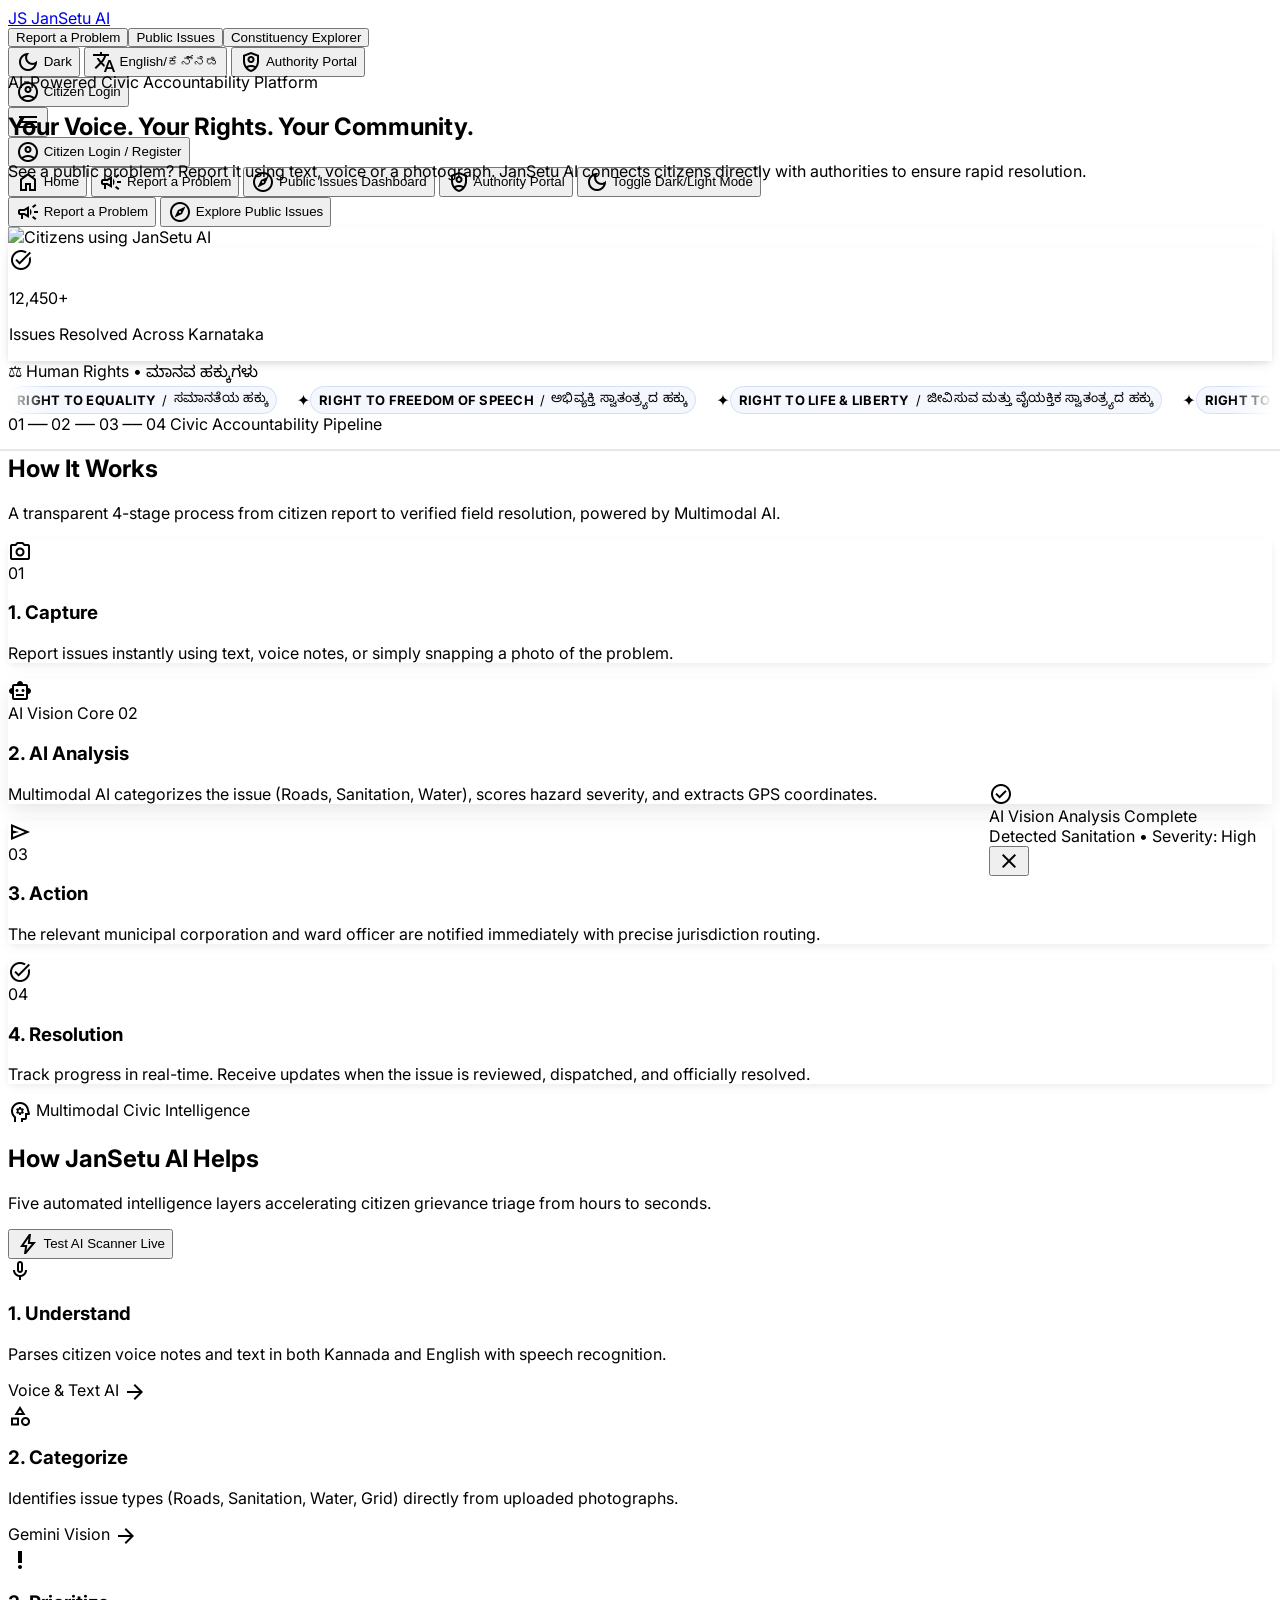
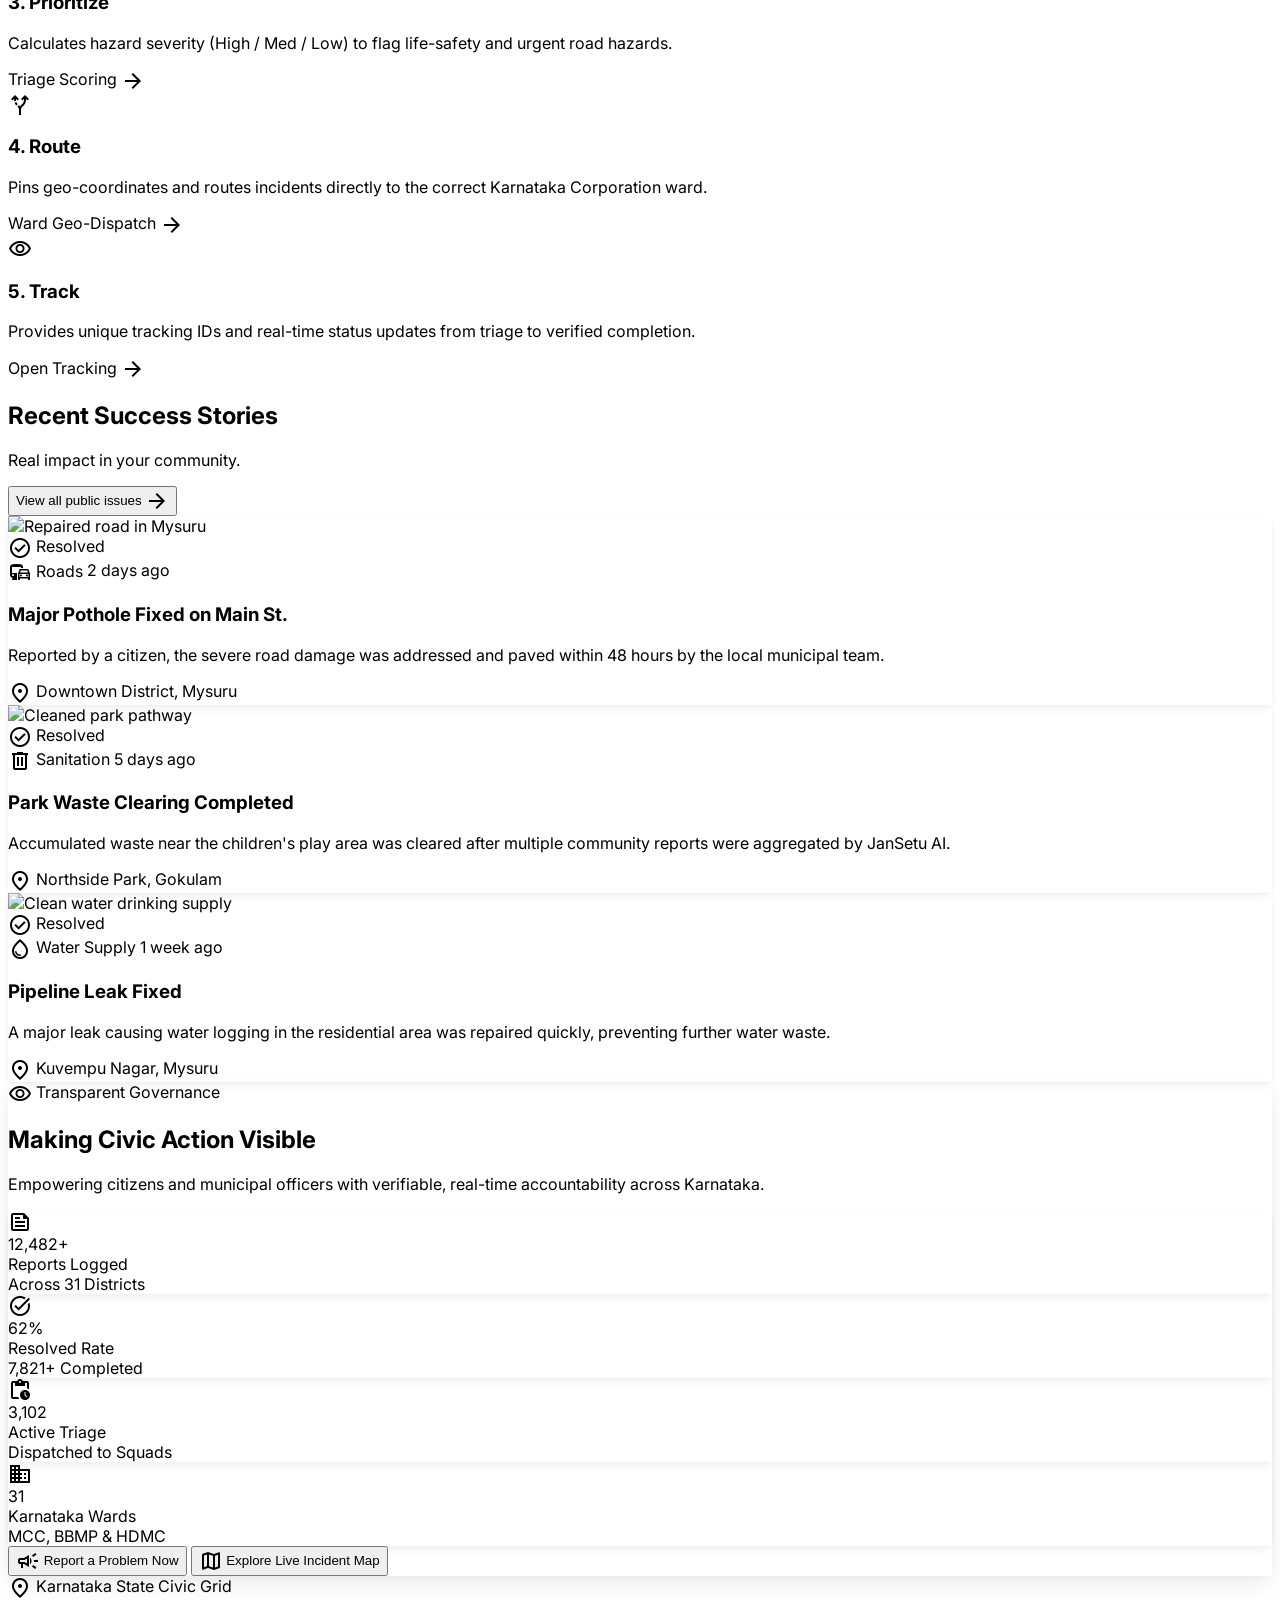
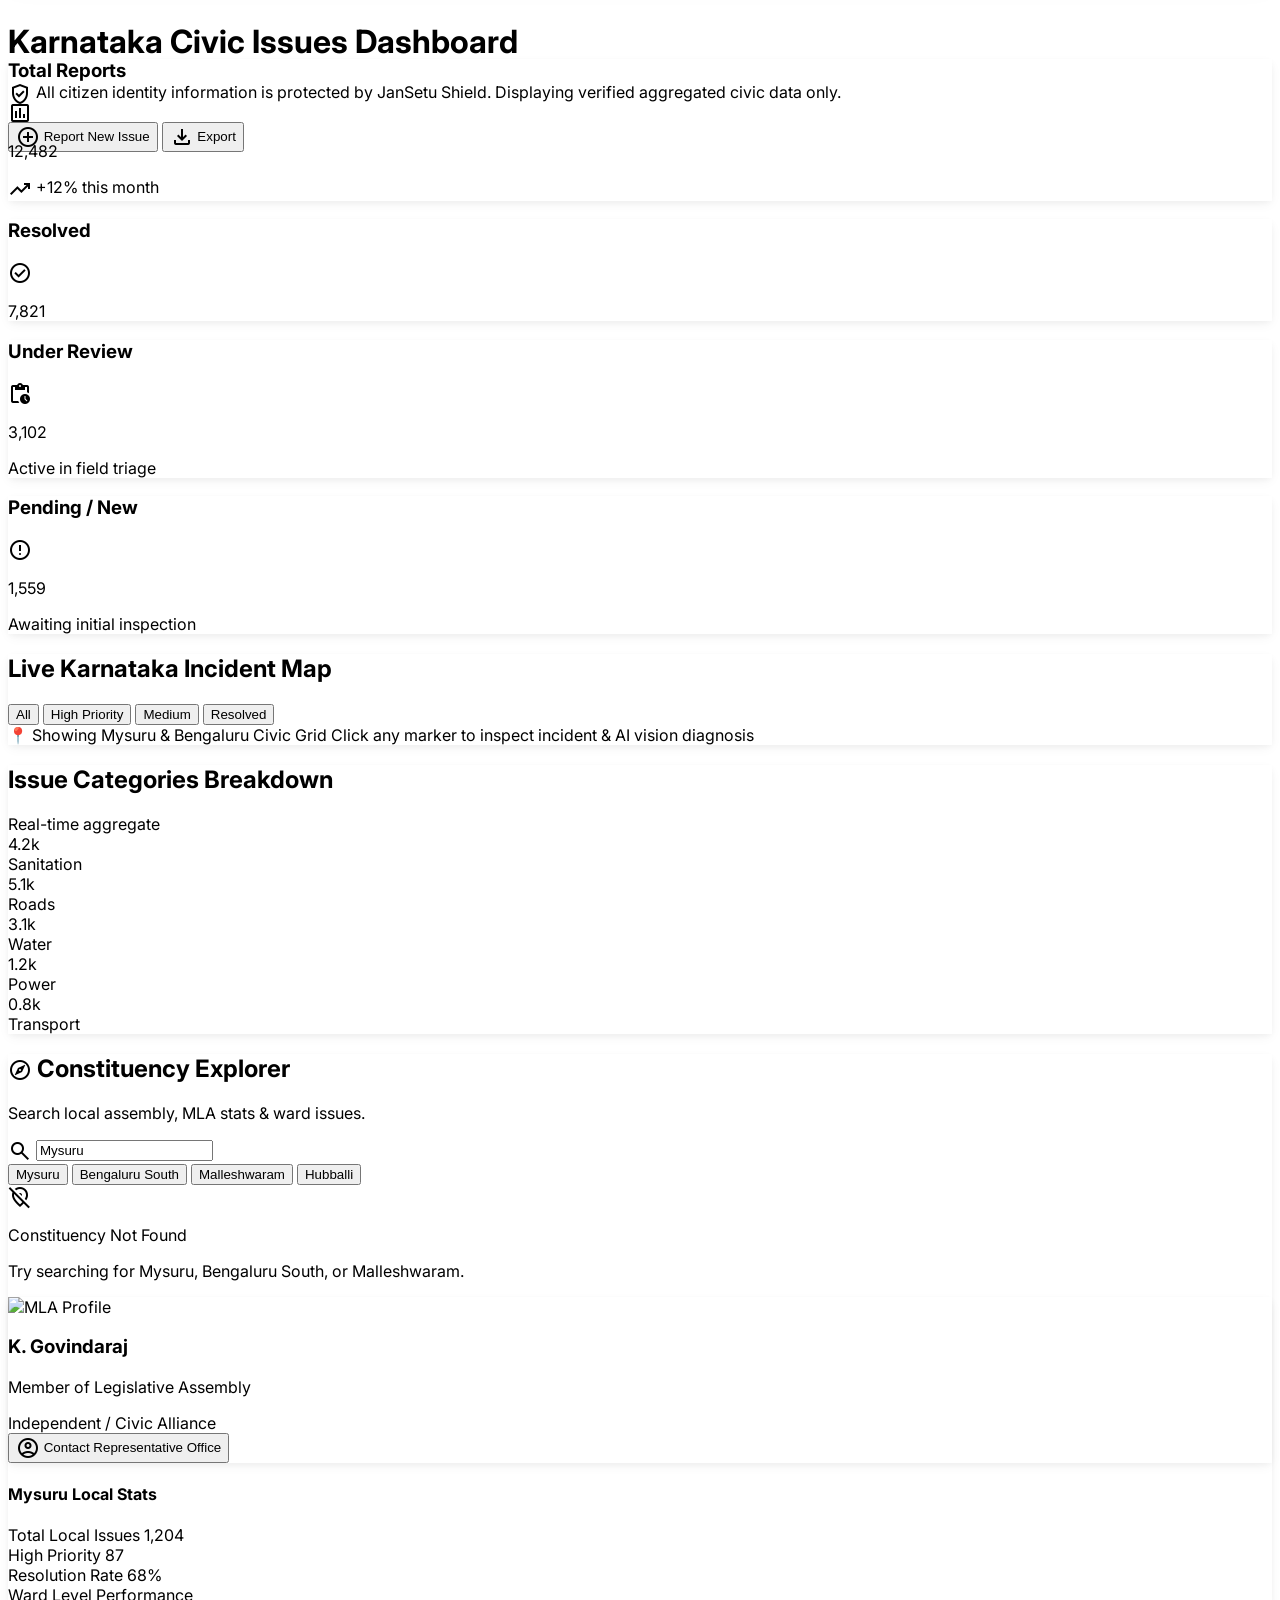
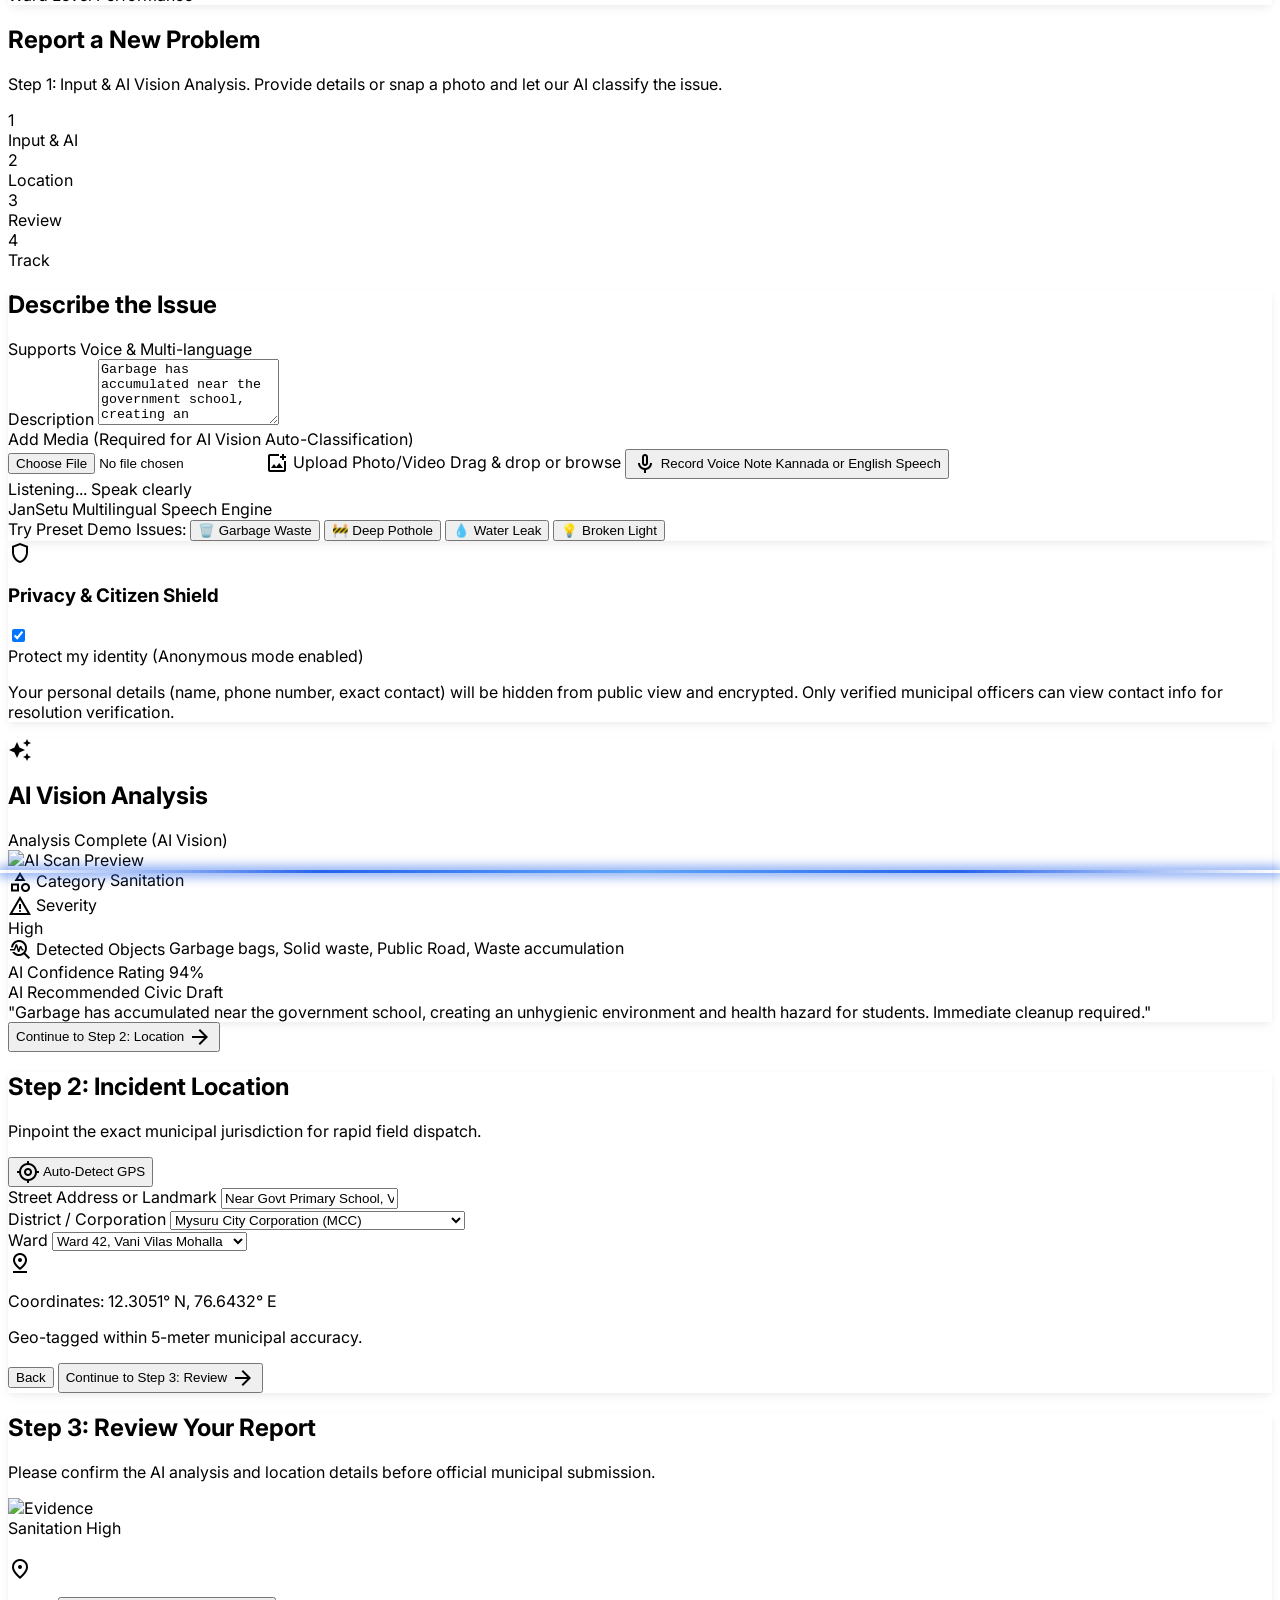
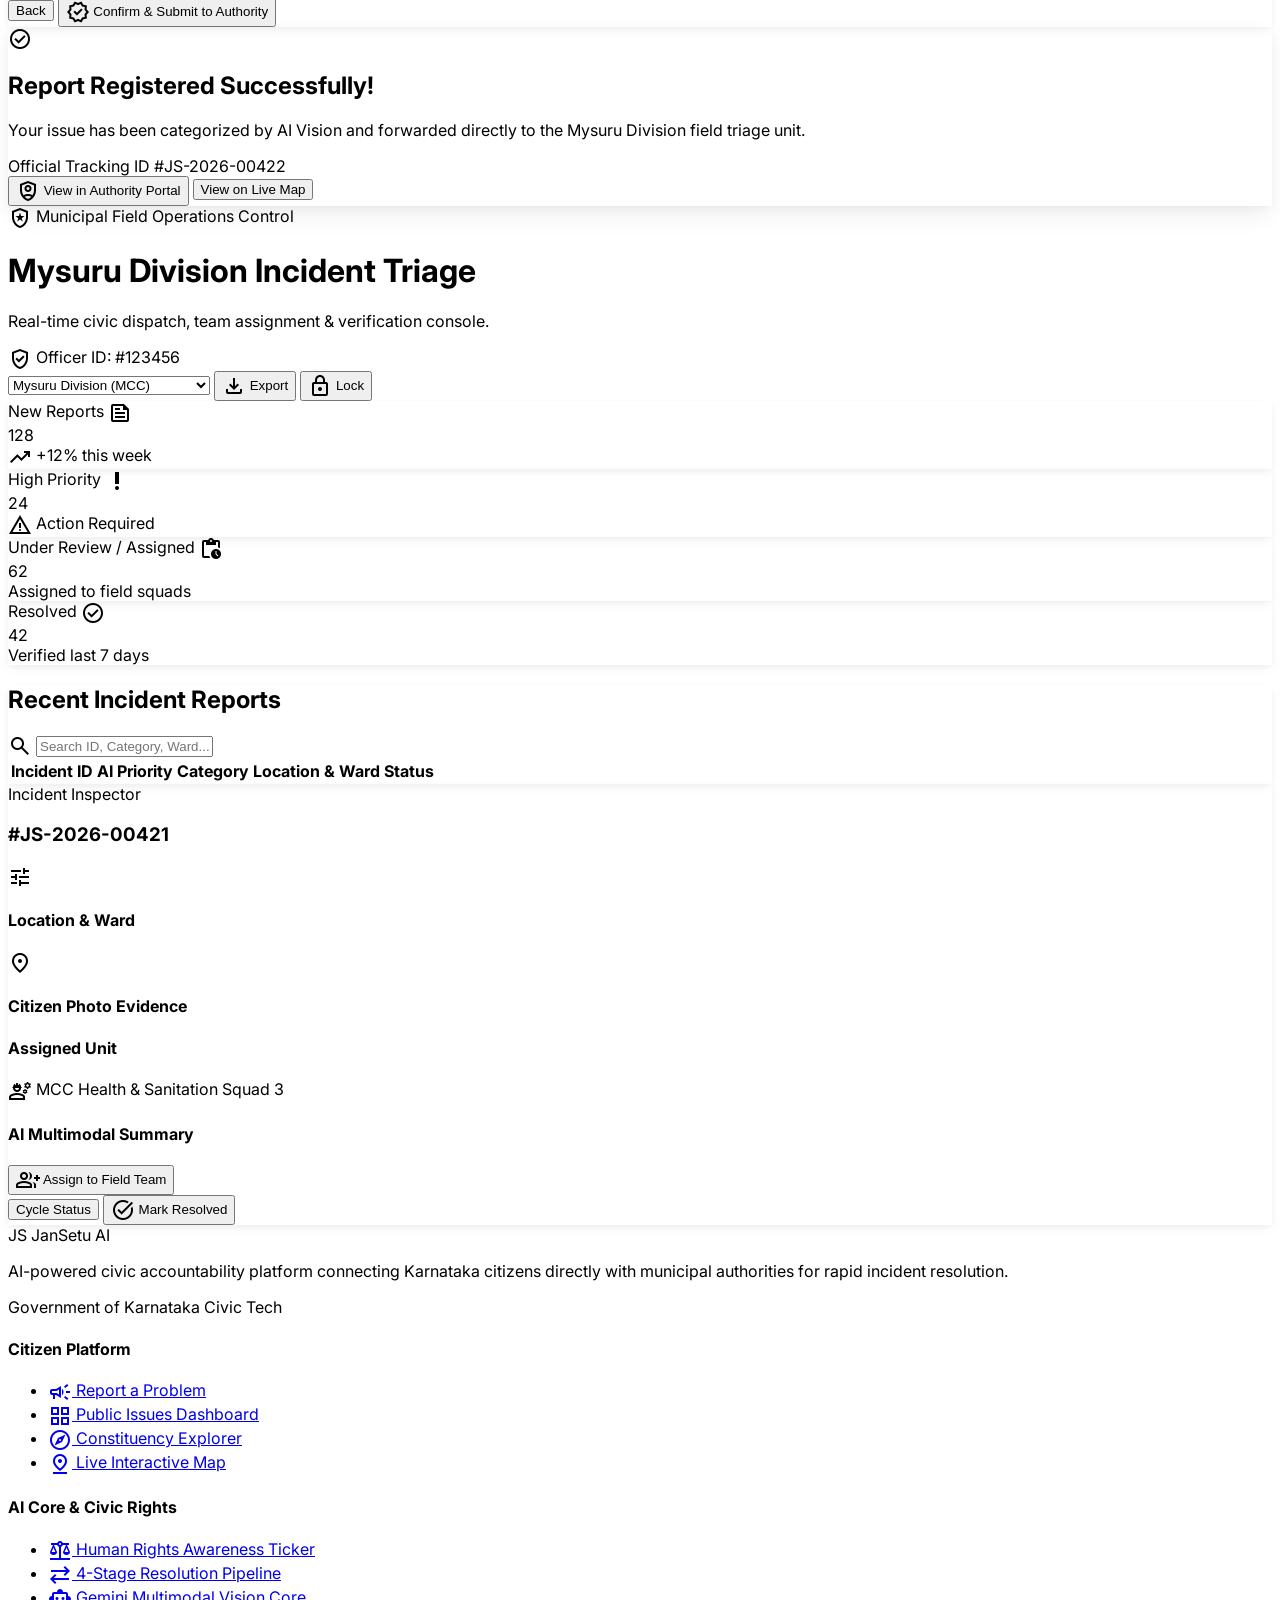
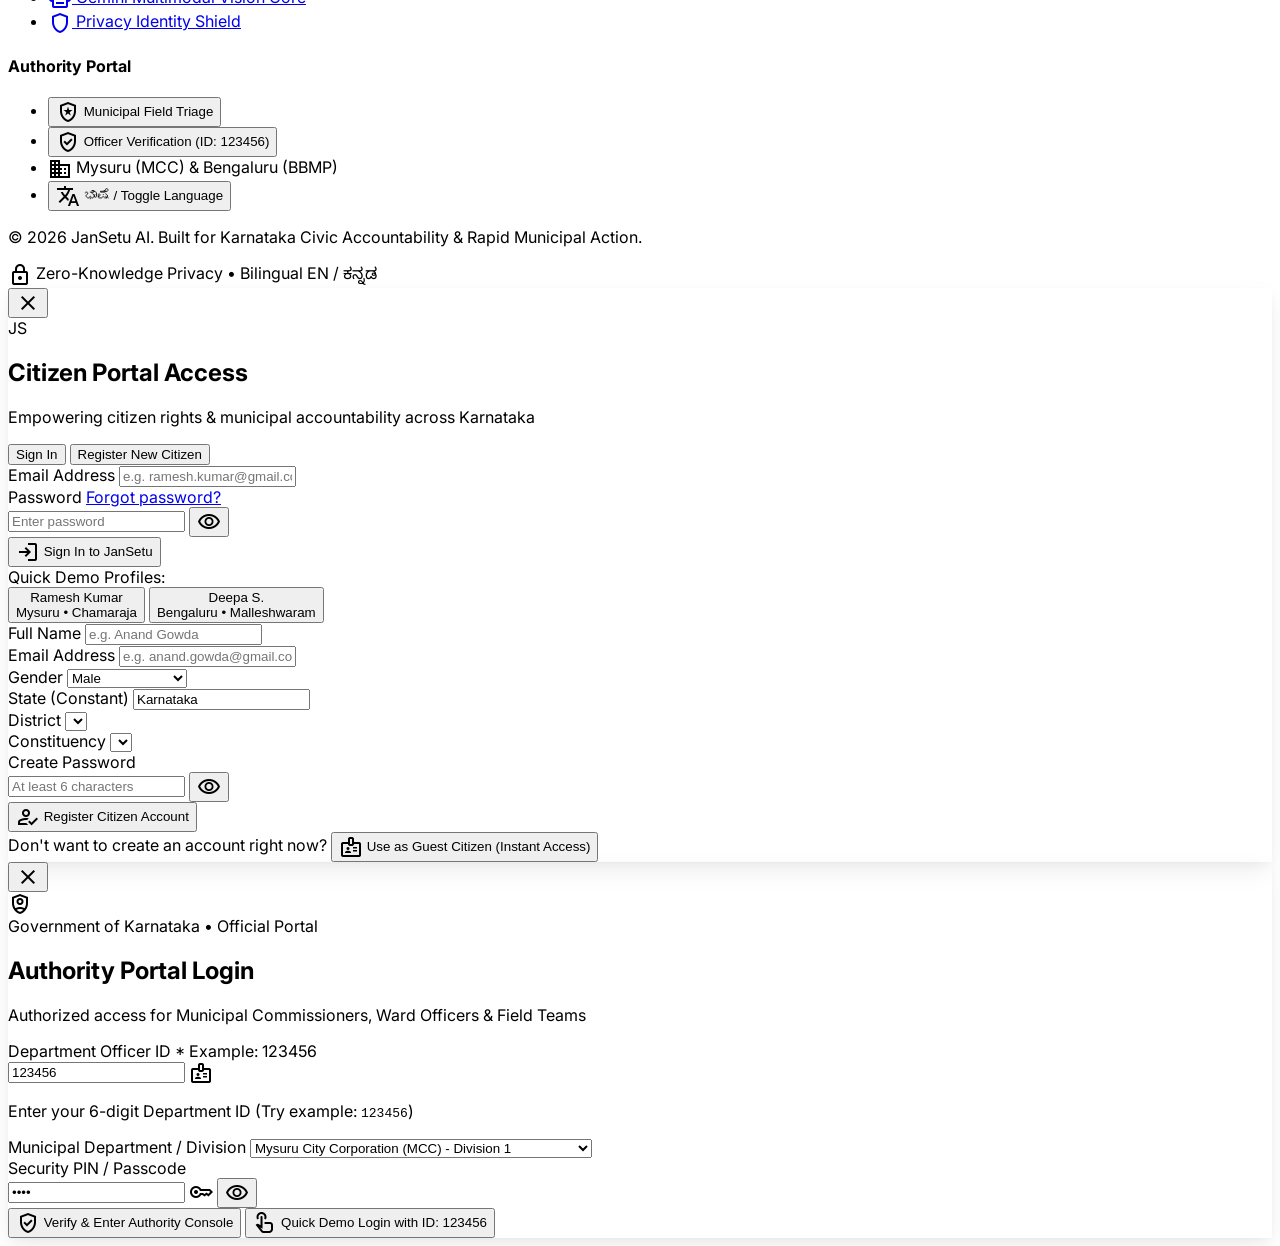
==== index.html @ 80611554 "JanSetu AI - Production-Ready Hackathon Release" ====
<!DOCTYPE html>
<html class="light" lang="en">
<head>
  <meta charset="utf-8"/>
  <meta content="width=device-width, initial-scale=1.0" name="viewport"/>
  <title>JanSetu AI - Your Voice. Your Rights. Your Community.</title>
  
  <!-- Tailwind CSS CDN with plugins -->
  <script src="https://cdn.tailwindcss.com?plugins=forms,container-queries"></script>
  
  <!-- Google Fonts & Material Symbols -->
  <link rel="preconnect" href="https://fonts.googleapis.com">
  <link rel="preconnect" href="https://fonts.gstatic.com" crossorigin>
  <link href="https://fonts.googleapis.com/css2?family=Inter:wght@400;500;600;700;900&family=Geist:wght@400;500;600;700&family=Noto+Sans+Kannada:wght@400;500;600;700;800;900&display=swap" rel="stylesheet"/>
  <link href="https://fonts.googleapis.com/css2?family=Material+Symbols+Outlined:wght,FILL@100..700,0..1&display=swap" rel="stylesheet"/>
  
  <!-- Leaflet Maps CSS -->
  <link rel="stylesheet" href="https://unpkg.com/leaflet@1.9.4/dist/leaflet.css" integrity="sha256-p4NxAoJBhIIN+hmNHrzRCf9tD/miZyoHS5obTRR9BMY=" crossorigin="" />
  
  <!-- Custom Project Styles -->
  <link rel="stylesheet" href="css/styles.css"/>

  <!-- Tailwind Custom Configuration -->
  <script id="tailwind-config">
    tailwind.config = {
      darkMode: "class",
      theme: {
        extend: {
          "colors": {
            "on-primary-container": "#90a8ff",
            "surface-container-lowest": "#ffffff",
            "background": "#f8f9fa",
            "on-error-container": "#93000a",
            "on-secondary-container": "#00714d",
            "error-container": "#ffdad6",
            "secondary-fixed": "#6ffbbe",
            "on-error": "#ffffff",
            "on-tertiary-container": "#ef9900",
            "on-tertiary": "#ffffff",
            "on-primary-fixed-variant": "#264191",
            "surface-dim": "#d9dadb",
            "on-primary": "#ffffff",
            "inverse-primary": "#b6c4ff",
            "on-primary-fixed": "#00164e",
            "on-secondary": "#ffffff",
            "surface-container-high": "#e7e8e9",
            "inverse-surface": "#2e3132",
            "secondary": "#006c49",
            "on-secondary-fixed": "#002113",
            "tertiary-container": "#5c3800",
            "surface-variant": "#e1e3e4",
            "primary": "#00236f",
            "on-secondary-fixed-variant": "#005236",
            "tertiary-fixed": "#ffddb8",
            "on-surface-variant": "#444651",
            "error": "#ba1a1a",
            "on-surface": "#191c1d",
            "on-tertiary-fixed-variant": "#653e00",
            "surface-container-low": "#f3f4f5",
            "surface-bright": "#f8f9fa",
            "outline-variant": "#c5c5d3",
            "tertiary-fixed-dim": "#ffb95f",
            "surface-container-highest": "#e1e3e4",
            "primary-fixed": "#dce1ff",
            "outline": "#757682",
            "surface-tint": "#4059aa",
            "secondary-fixed-dim": "#4edea3",
            "primary-container": "#1e3a8a",
            "primary-fixed-dim": "#b6c4ff",
            "on-background": "#191c1d",
            "inverse-on-surface": "#f0f1f2",
            "secondary-container": "#6cf8bb",
            "tertiary": "#3e2400",
            "surface-container": "#edeeef",
            "on-tertiary-fixed": "#2a1700",
            "surface": "#f8f9fa"
          },
          "borderRadius": {
            "DEFAULT": "0.25rem",
            "lg": "0.5rem",
            "xl": "0.75rem",
            "full": "9999px"
          },
          "spacing": {
            "unit": "4px",
            "margin-mobile": "16px",
            "sm": "8px",
            "xs": "4px",
            "md": "16px",
            "max-width": "1280px",
            "margin-desktop": "64px",
            "lg": "24px",
            "gutter": "20px",
            "xl": "32px"
          },
          "fontFamily": {
            "display-lg": ["Inter", "sans-serif"],
            "body-md": ["Inter", "sans-serif"],
            "headline-lg-mobile": ["Inter", "sans-serif"],
            "headline-md": ["Inter", "sans-serif"],
            "headline-lg": ["Inter", "sans-serif"],
            "body-lg": ["Inter", "sans-serif"],
            "label-sm": ["Geist", "sans-serif"],
            "label-md": ["Geist", "sans-serif"]
          },
          "fontSize": {
            "display-lg": ["48px", { "lineHeight": "56px", "letterSpacing": "-0.02em", "fontWeight": "700" }],
            "body-md": ["16px", { "lineHeight": "24px", "fontWeight": "400" }],
            "headline-lg-mobile": ["24px", { "lineHeight": "32px", "fontWeight": "600" }],
            "headline-md": ["24px", { "lineHeight": "32px", "fontWeight": "600" }],
            "headline-lg": ["32px", { "lineHeight": "40px", "letterSpacing": "-0.01em", "fontWeight": "600" }],
            "body-lg": ["18px", { "lineHeight": "28px", "fontWeight": "400" }],
            "label-sm": ["12px", { "lineHeight": "16px", "fontWeight": "600" }],
            "label-md": ["14px", { "lineHeight": "20px", "letterSpacing": "0.01em", "fontWeight": "500" }]
          }
        }
      }
    };
  </script>
</head>
<body class="bg-background text-on-background font-body-md min-h-screen flex flex-col antialiased selection:bg-primary selection:text-white">

  <!-- ================= TOP NAVIGATION BAR ================= -->
  <header class="bg-surface dark:bg-inverse-surface border-b border-outline-variant dark:border-outline shadow-sm sticky top-0 z-50 transition-colors">
    <div class="flex justify-between items-center w-full px-4 sm:px-6 lg:px-8 max-w-max-width mx-auto h-16">
      
      <!-- Brand Logo -->
      <a href="#home" onclick="switchView('home')" class="flex items-center gap-2 font-display-lg font-black text-primary dark:text-inverse-primary text-[22px] tracking-tight hover:opacity-90 transition-opacity whitespace-nowrap shrink-0">
        <span class="w-8 h-8 rounded-lg bg-primary text-white flex items-center justify-center font-bold text-sm shadow-sm">JS</span>
        <span data-i18n="brand" class="whitespace-nowrap">JanSetu AI</span>
      </a>

      <!-- Desktop Navigation Links -->
      <nav class="hidden lg:flex gap-4 xl:gap-6 items-center h-full whitespace-nowrap flex-nowrap shrink-0">
        <button onclick="switchView('report')" data-nav-target="report" class="nav-link text-on-surface-variant font-label-md text-xs xl:text-sm hover:text-primary transition-all flex items-center h-full px-1.5 whitespace-nowrap shrink-0" data-i18n="btnReport">
          Report a Problem
        </button>
        <button onclick="switchView('dashboard')" data-nav-target="dashboard" class="nav-link text-on-surface-variant font-label-md text-xs xl:text-sm hover:text-primary transition-all flex items-center h-full px-1.5 whitespace-nowrap shrink-0" data-i18n="btnExplore">
          Public Issues
        </button>
        <button onclick="switchView('dashboard'); setTimeout(() => document.getElementById('constituency-section')?.scrollIntoView({behavior:'smooth'}), 200);" data-nav-target="constituency" class="nav-link text-on-surface-variant font-label-md text-xs xl:text-sm hover:text-primary transition-all flex items-center h-full px-1.5 whitespace-nowrap shrink-0" data-i18n="btnConstituency">
          Constituency Explorer
        </button>
      </nav>

      <!-- Trailing Action Controls -->
      <div class="flex items-center gap-1.5 sm:gap-2 lg:gap-2.5 shrink-0 flex-nowrap">
        <!-- Dark Mode Toggle Button -->
        <button onclick="toggleDarkMode()" class="theme-toggle-btn h-9 px-3 rounded-full border border-outline-variant bg-surface hover:bg-surface-container-high text-xs font-semibold text-on-surface flex items-center gap-1.5 transition-colors shadow-xs shrink-0 whitespace-nowrap" title="Toggle Dark/Light Mode">
          <span class="theme-toggle-icon material-symbols-outlined text-[16px] text-amber-500">dark_mode</span>
          <span class="theme-toggle-text hidden sm:inline whitespace-nowrap">Dark</span>
        </button>

        <!-- Language Switcher -->
        <button id="lang-toggle-btn" onclick="toggleLanguage()" title="Toggle English/Kannada" class="h-9 px-3 rounded-full border border-outline-variant bg-surface hover:bg-surface-container-high text-xs font-semibold text-on-surface flex items-center gap-1.5 transition-colors shadow-xs shrink-0 whitespace-nowrap">
          <span class="material-symbols-outlined text-[16px] text-primary">translate</span>
          <span class="whitespace-nowrap">English/ಕನ್ನಡ</span>
        </button>

        <!-- Authority Login Button -->
        <button onclick="switchView('authority')" data-nav-target="authority" class="hidden md:inline-flex h-9 px-3.5 rounded-full border border-primary text-primary hover:bg-primary hover:text-white transition-all font-semibold text-xs items-center justify-center gap-1.5 shadow-xs bg-surface shrink-0 whitespace-nowrap">
          <span class="material-symbols-outlined text-[16px]">shield_person</span>
          <span data-i18n="btnAuthority" class="whitespace-nowrap">Authority Portal</span>
        </button>

        <!-- Citizen Login / Profile Button (Next to Authority Portal) -->
        <div class="auth-user-slot shrink-0 flex items-center"></div>

        <!-- Mobile Menu Toggle -->
        <button onclick="document.getElementById('mobile-drawer').classList.toggle('hidden')" aria-label="Menu" class="lg:hidden text-on-surface-variant flex items-center justify-center h-9 w-9 rounded-full hover:bg-surface-container-low shrink-0">
          <span class="material-symbols-outlined">menu</span>
        </button>
      </div>
    </div>

    <!-- Mobile Drawer Menu -->
    <div id="mobile-drawer" class="hidden md:hidden bg-surface border-b border-outline-variant p-4 space-y-2">
      <div class="auth-mobile-slot pb-2 mb-2 border-b border-outline-variant"></div>
      <button onclick="switchView('home'); document.getElementById('mobile-drawer').classList.add('hidden');" class="w-full text-left p-3 rounded-lg hover:bg-surface-container-high font-medium text-sm flex items-center gap-2">
        <span class="material-symbols-outlined text-primary">home</span> Home
      </button>
      <button onclick="switchView('report'); document.getElementById('mobile-drawer').classList.add('hidden');" class="w-full text-left p-3 rounded-lg hover:bg-surface-container-high font-medium text-sm flex items-center gap-2">
        <span class="material-symbols-outlined text-primary">campaign</span> Report a Problem
      </button>
      <button onclick="switchView('dashboard'); document.getElementById('mobile-drawer').classList.add('hidden');" class="w-full text-left p-3 rounded-lg hover:bg-surface-container-high font-medium text-sm flex items-center gap-2">
        <span class="material-symbols-outlined text-primary">explore</span> Public Issues Dashboard
      </button>
      <button onclick="switchView('authority'); document.getElementById('mobile-drawer').classList.add('hidden');" class="w-full text-left p-3 rounded-lg bg-primary text-white font-medium text-sm flex items-center gap-2">
        <span class="material-symbols-outlined">shield_person</span> Authority Portal
      </button>
      <button onclick="toggleDarkMode()" class="theme-toggle-btn w-full text-left p-3 rounded-lg hover:bg-surface-container-high font-medium text-sm flex items-center gap-2">
        <span class="theme-toggle-icon material-symbols-outlined text-amber-500">dark_mode</span> Toggle Dark/Light Mode
      </button>
    </div>

  </header>

  <!-- ================= VIEW 1: HOME & LANDING PAGE ================= -->
  <main data-view="home" class="flex-grow flex flex-col">
    <!-- Hero Section -->
    <section class="relative pt-xl pb-margin-desktop px-margin-mobile md:px-margin-desktop overflow-hidden bg-gradient-to-b from-surface via-background to-surface-container-low">
      <div class="absolute inset-0 z-0 opacity-20 pointer-events-none overflow-hidden">
        <div class="absolute top-[-10%] left-[-10%] w-[50%] h-[50%] rounded-full bg-primary-container blur-[100px]"></div>
        <div class="absolute bottom-[-10%] right-[-5%] w-[40%] h-[40%] rounded-full bg-secondary-container blur-[80px]"></div>
      </div>
      
      <div class="max-w-max-width mx-auto relative z-10 mt-6 md:mt-12 grid md:grid-cols-2 gap-margin-desktop items-center">
        <!-- Text Content -->
        <div class="flex flex-col gap-lg">
          <div class="inline-flex items-center gap-xs px-sm py-xs rounded-full bg-surface-container-high border border-outline-variant w-fit shadow-xs">
            <span class="w-2.5 h-2.5 rounded-full bg-secondary animate-pulse"></span>
            <span class="font-label-sm text-label-sm text-on-surface-variant font-semibold">AI-Powered Civic Accountability Platform</span>
          </div>

          <h1 data-i18n="heroTitle" class="font-display-lg text-display-lg text-on-surface md:text-[54px] md:leading-[62px] tracking-tight">
            Your Voice. Your Rights. Your Community.
          </h1>

          <p data-i18n="heroSub" class="font-body-lg text-body-lg text-on-surface-variant max-w-lg leading-relaxed">
            See a public problem? Report it using text, voice or a photograph. JanSetu AI connects citizens directly with authorities to ensure rapid resolution.
          </p>

          <div class="flex flex-col sm:flex-row gap-md mt-sm">
            <button onclick="switchView('report')" class="bg-primary text-on-primary font-label-md text-label-md px-lg py-md rounded-xl flex items-center justify-center gap-sm hover:opacity-95 hover:shadow-lg transition-all shadow-sm font-bold">
              <span class="material-symbols-outlined" data-icon="campaign">campaign</span>
              <span data-i18n="btnReport">Report a Problem</span>
            </button>
            <button onclick="switchView('dashboard')" class="bg-surface text-primary border border-primary font-label-md text-label-md px-lg py-md rounded-xl flex items-center justify-center gap-sm hover:bg-surface-container-low transition-colors shadow-sm font-semibold">
              <span class="material-symbols-outlined" data-icon="explore">explore</span>
              <span data-i18n="btnExplore">Explore Public Issues</span>
            </button>
          </div>
        </div>

        <!-- Hero Image & Stats Card -->
        <div class="relative h-[380px] md:h-[480px] w-full rounded-2xl overflow-hidden level-2-shadow border border-outline-variant bg-surface-container group">
          <img class="absolute inset-0 w-full h-full object-cover group-hover:scale-105 transition-transform duration-700" alt="Citizens using JanSetu AI" src="https://lh3.googleusercontent.com/aida-public/[base64]"/>
          <div class="absolute inset-0 bg-gradient-to-t from-black/40 via-transparent to-transparent"></div>
          
          <!-- Floating Stats Card -->
          <div class="absolute bottom-md left-md right-md sm:right-auto glass-panel p-md rounded-xl flex items-center gap-md level-2-shadow border border-white/40">
            <div class="w-12 h-12 rounded-full bg-secondary-container flex items-center justify-center text-on-secondary-container shadow-inner">
              <span class="material-symbols-outlined text-[24px]">task_alt</span>
            </div>
            <div>
              <p class="font-headline-md text-headline-md text-on-surface font-black">12,450+</p>
              <p class="font-label-sm text-label-sm text-on-surface-variant font-medium">Issues Resolved Across Karnataka</p>
            </div>
          </div>
        </div>
      </div>
    </section>

    <!-- ================= HUMAN RIGHTS CIVIC AWARENESS MARQUEE ================= -->
    <section aria-label="Human Rights Civic Awareness Ticker" class="w-full border-y border-outline-variant bg-surface-container-low/80 dark:bg-surface-container-low/50 backdrop-blur-md overflow-hidden py-2.5 relative z-20">
      <div class="max-w-max-width mx-auto px-4 sm:px-6 lg:px-8 flex items-center gap-3 sm:gap-4">
        
        <!-- Sticky Prefix Badge -->
        <div class="flex items-center gap-1.5 px-3 py-1 rounded-full bg-primary/10 border border-primary/25 text-primary shrink-0 z-10 shadow-xs">
          <span class="text-base leading-none">⚖</span>
          <span class="font-bold text-[11px] sm:text-xs uppercase tracking-wider whitespace-nowrap">Human Rights • ಮಾನವ ಹಕ್ಕುಗಳು</span>
        </div>

        <!-- Continuous Marquee Viewport with Gradient Fade Masks -->
        <div class="marquee-wrapper mask-fade-edges flex-1">
          <div class="marquee-track" id="human-rights-track">
            <!-- Dynamically populated from HUMAN_RIGHTS_DATA with duplicate loop -->
          </div>
        </div>

      </div>
    </section>

    <!-- How It Works Section with Step Progression -->
    <section class="py-margin-desktop px-margin-mobile md:px-margin-desktop bg-surface-container-low relative">
      <div class="max-w-max-width mx-auto">
        <div class="text-center mb-xl">
          <div class="inline-flex items-center gap-1.5 px-3 py-1 rounded-full bg-primary/10 text-primary font-bold text-xs mb-2">
            <span>01 ── 02 ── 03 ── 04</span>
            <span class="ml-1 uppercase tracking-wider">Civic Accountability Pipeline</span>
          </div>
          <h2 data-i18n="howItWorks" class="font-headline-lg text-headline-lg text-on-surface font-black mb-sm">How It Works</h2>
          <p data-i18n="howItWorksSub" class="font-body-md text-body-md text-on-surface-variant max-w-2xl mx-auto">A transparent 4-stage process from citizen report to verified field resolution, powered by Multimodal AI.</p>
        </div>

        <!-- 4-Step Grid with Flow Progression -->
        <div class="grid grid-cols-1 sm:grid-cols-2 lg:grid-cols-4 gap-md relative">
          <!-- Step 1: Capture -->
          <div class="bg-surface p-lg rounded-2xl border border-outline-variant level-2-shadow flex flex-col gap-md h-full interactive-card relative">
            <div class="flex justify-between items-center">
              <div class="w-12 h-12 rounded-xl bg-primary-container text-on-primary-container flex items-center justify-center shadow-sm">
                <span class="material-symbols-outlined text-[24px]">photo_camera</span>
              </div>
              <span class="font-mono font-black text-2xl text-on-surface-variant/30">01</span>
            </div>
            <div>
              <h3 data-i18n="step1" class="font-headline-md text-[18px] text-on-surface font-bold mb-xs">1. Capture</h3>
              <p data-i18n="step1Desc" class="font-body-md text-on-surface-variant text-xs leading-relaxed">Report issues instantly using text, voice notes, or simply snapping a photo of the problem.</p>
            </div>
          </div>

          <!-- Step 2: AI Analysis (Highlighted) -->
          <div class="bg-surface p-lg rounded-2xl border-2 border-primary/40 level-3-shadow flex flex-col gap-md h-full interactive-card relative ring-4 ring-primary/5">
            <div class="flex justify-between items-center">
              <div class="w-12 h-12 rounded-xl bg-primary text-white flex items-center justify-center shadow-md">
                <span class="material-symbols-outlined text-[24px]">smart_toy</span>
              </div>
              <div class="flex items-center gap-1.5">
                <span class="px-2 py-0.5 rounded-full bg-primary/10 text-primary font-bold text-[10px] uppercase tracking-wider">AI Vision Core</span>
                <span class="font-mono font-black text-2xl text-primary/40">02</span>
              </div>
            </div>
            <div>
              <h3 data-i18n="step2" class="font-headline-md text-[18px] text-on-surface font-bold mb-xs flex items-center gap-1.5">
                <span>2. AI Analysis</span>
              </h3>
              <p data-i18n="step2Desc" class="font-body-md text-on-surface-variant text-xs leading-relaxed">Multimodal AI categorizes the issue (Roads, Sanitation, Water), scores hazard severity, and extracts GPS coordinates.</p>
            </div>
          </div>

          <!-- Step 3: Action -->
          <div class="bg-surface p-lg rounded-2xl border border-outline-variant level-2-shadow flex flex-col gap-md h-full interactive-card relative">
            <div class="flex justify-between items-center">
              <div class="w-12 h-12 rounded-xl bg-error-container text-on-error-container flex items-center justify-center shadow-sm">
                <span class="material-symbols-outlined text-[24px]">send</span>
              </div>
              <span class="font-mono font-black text-2xl text-on-surface-variant/30">03</span>
            </div>
            <div>
              <h3 data-i18n="step3" class="font-headline-md text-[18px] text-on-surface font-bold mb-xs">3. Action</h3>
              <p data-i18n="step3Desc" class="font-body-md text-on-surface-variant text-xs leading-relaxed">The relevant municipal corporation and ward officer are notified immediately with precise jurisdiction routing.</p>
            </div>
          </div>

          <!-- Step 4: Resolution -->
          <div class="bg-surface p-lg rounded-2xl border border-outline-variant level-2-shadow flex flex-col gap-md h-full interactive-card relative">
            <div class="flex justify-between items-center">
              <div class="w-12 h-12 rounded-xl bg-secondary-container text-on-secondary-container flex items-center justify-center shadow-sm">
                <span class="material-symbols-outlined text-[24px]">task_alt</span>
              </div>
              <span class="font-mono font-black text-2xl text-on-surface-variant/30">04</span>
            </div>
            <div>
              <h3 data-i18n="step4" class="font-headline-md text-[18px] text-on-surface font-bold mb-xs">4. Resolution</h3>
              <p data-i18n="step4Desc" class="font-body-md text-on-surface-variant text-xs leading-relaxed">Track progress in real-time. Receive updates when the issue is reviewed, dispatched, and officially resolved.</p>
            </div>
          </div>
        </div>
      </div>
    </section>

    <!-- ================= PHASE 8: HOW JANSETU AI HELPS (AI CORE CAPABILITIES) ================= -->
    <section class="py-margin-desktop px-margin-mobile md:px-margin-desktop bg-surface border-y border-outline-variant">
      <div class="max-w-max-width mx-auto">
        <div class="flex flex-col md:flex-row justify-between items-start md:items-end mb-xl gap-4">
          <div>
            <div class="inline-flex items-center gap-1.5 px-3 py-1 rounded-full bg-secondary/10 text-secondary font-bold text-xs mb-2">
              <span class="material-symbols-outlined text-[16px]">psychology</span> Multimodal Civic Intelligence
            </div>
            <h2 class="font-headline-lg text-headline-lg text-on-surface font-black">How JanSetu AI Helps</h2>
            <p class="font-body-md text-sm text-on-surface-variant max-w-2xl mt-1">Five automated intelligence layers accelerating citizen grievance triage from hours to seconds.</p>
          </div>
          <button onclick="switchView('report')" class="px-4 py-2 bg-primary/10 text-primary hover:bg-primary hover:text-white rounded-xl text-xs font-bold transition-all flex items-center gap-1.5 shrink-0">
            <span class="material-symbols-outlined text-[16px]">bolt</span> Test AI Scanner Live
          </button>
        </div>

        <div class="grid grid-cols-1 sm:grid-cols-2 lg:grid-cols-5 gap-4">
          <!-- Card 1: Understand -->
          <div class="p-5 bg-surface-container-low rounded-2xl border border-outline-variant flex flex-col justify-between interactive-card">
            <div>
              <div class="w-10 h-10 rounded-xl bg-primary/10 text-primary flex items-center justify-center mb-3">
                <span class="material-symbols-outlined text-[22px]">mic</span>
              </div>
              <h3 class="font-bold text-sm text-on-surface mb-1">1. Understand</h3>
              <p class="text-xs text-on-surface-variant leading-relaxed">Parses citizen voice notes and text in both Kannada and English with speech recognition.</p>
            </div>
            <span class="text-[11px] font-semibold text-primary mt-3 flex items-center gap-1">Voice & Text AI <span class="material-symbols-outlined text-[14px]">arrow_forward</span></span>
          </div>

          <!-- Card 2: Categorize -->
          <div class="p-5 bg-surface-container-low rounded-2xl border border-outline-variant flex flex-col justify-between interactive-card">
            <div>
              <div class="w-10 h-10 rounded-xl bg-tertiary-fixed text-on-tertiary-fixed flex items-center justify-center mb-3">
                <span class="material-symbols-outlined text-[22px]">category</span>
              </div>
              <h3 class="font-bold text-sm text-on-surface mb-1">2. Categorize</h3>
              <p class="text-xs text-on-surface-variant leading-relaxed">Identifies issue types (Roads, Sanitation, Water, Grid) directly from uploaded photographs.</p>
            </div>
            <span class="text-[11px] font-semibold text-primary mt-3 flex items-center gap-1">Gemini Vision <span class="material-symbols-outlined text-[14px]">arrow_forward</span></span>
          </div>

          <!-- Card 3: Prioritize -->
          <div class="p-5 bg-surface-container-low rounded-2xl border border-outline-variant flex flex-col justify-between interactive-card">
            <div>
              <div class="w-10 h-10 rounded-xl bg-error/10 text-error flex items-center justify-center mb-3">
                <span class="material-symbols-outlined text-[22px]">priority_high</span>
              </div>
              <h3 class="font-bold text-sm text-on-surface mb-1">3. Prioritize</h3>
              <p class="text-xs text-on-surface-variant leading-relaxed">Calculates hazard severity (High / Med / Low) to flag life-safety and urgent road hazards.</p>
            </div>
            <span class="text-[11px] font-semibold text-error mt-3 flex items-center gap-1">Triage Scoring <span class="material-symbols-outlined text-[14px]">arrow_forward</span></span>
          </div>

          <!-- Card 4: Route -->
          <div class="p-5 bg-surface-container-low rounded-2xl border border-outline-variant flex flex-col justify-between interactive-card">
            <div>
              <div class="w-10 h-10 rounded-xl bg-secondary/10 text-secondary flex items-center justify-center mb-3">
                <span class="material-symbols-outlined text-[22px]">alt_route</span>
              </div>
              <h3 class="font-bold text-sm text-on-surface mb-1">4. Route</h3>
              <p class="text-xs text-on-surface-variant leading-relaxed">Pins geo-coordinates and routes incidents directly to the correct Karnataka Corporation ward.</p>
            </div>
            <span class="text-[11px] font-semibold text-secondary mt-3 flex items-center gap-1">Ward Geo-Dispatch <span class="material-symbols-outlined text-[14px]">arrow_forward</span></span>
          </div>

          <!-- Card 5: Track -->
          <div class="p-5 bg-surface-container-low rounded-2xl border border-outline-variant flex flex-col justify-between interactive-card">
            <div>
              <div class="w-10 h-10 rounded-xl bg-primary/10 text-primary flex items-center justify-center mb-3">
                <span class="material-symbols-outlined text-[22px]">visibility</span>
              </div>
              <h3 class="font-bold text-sm text-on-surface mb-1">5. Track</h3>
              <p class="text-xs text-on-surface-variant leading-relaxed">Provides unique tracking IDs and real-time status updates from triage to verified completion.</p>
            </div>
            <span class="text-[11px] font-semibold text-primary mt-3 flex items-center gap-1">Open Tracking <span class="material-symbols-outlined text-[14px]">arrow_forward</span></span>
          </div>
        </div>
      </div>
    </section>

    <!-- Recent Success Stories -->
    <section class="py-margin-desktop px-margin-mobile md:px-margin-desktop bg-surface-container-low">
      <div class="max-w-max-width mx-auto">
        <div class="flex justify-between items-end mb-xl border-b border-outline-variant pb-sm">
          <div>
            <h2 data-i18n="successStories" class="font-headline-lg text-headline-lg text-on-surface font-bold">Recent Success Stories</h2>
            <p data-i18n="successStoriesSub" class="font-body-md text-body-md text-on-surface-variant">Real impact in your community.</p>
          </div>
          <button onclick="switchView('dashboard')" class="hidden sm:flex text-primary font-label-md text-label-md items-center gap-xs hover:underline font-bold">
            View all public issues <span class="material-symbols-outlined text-[18px]">arrow_forward</span>
          </button>
        </div>

        <div class="grid grid-cols-1 md:grid-cols-2 lg:grid-cols-3 gap-lg">
          <!-- Story 1 -->
          <article onclick="switchView('dashboard')" class="bg-surface border border-outline-variant rounded-xl overflow-hidden level-2-shadow flex flex-col group cursor-pointer hover:shadow-xl transition-all">
            <div class="relative h-48 w-full bg-surface-container overflow-hidden">
              <img class="absolute inset-0 w-full h-full object-cover transition-transform duration-500 group-hover:scale-105" alt="Repaired road in Mysuru" src="https://lh3.googleusercontent.com/aida-public/[base64]"/>
              <div class="absolute top-sm right-sm bg-secondary-container text-on-secondary-container px-sm py-xs rounded-full font-label-sm text-label-sm font-bold flex items-center gap-xs shadow-xs">
                <span class="material-symbols-outlined text-[14px]">check_circle</span> Resolved
              </div>
            </div>
            <div class="p-md flex-grow flex flex-col justify-between">
              <div>
                <div class="flex items-center gap-xs mb-sm">
                  <span class="inline-flex items-center justify-center px-sm py-xs rounded border border-outline-variant font-label-sm text-label-sm text-on-surface-variant bg-surface">
                    <span class="material-symbols-outlined text-[14px] mr-xs">commute</span> Roads
                  </span>
                  <span class="font-label-sm text-label-sm text-outline">2 days ago</span>
                </div>
                <h3 class="font-headline-md text-[18px] text-on-surface font-bold leading-snug mb-xs">Major Pothole Fixed on Main St.</h3>
                <p class="font-body-md text-body-md text-on-surface-variant text-sm line-clamp-2">Reported by a citizen, the severe road damage was addressed and paved within 48 hours by the local municipal team.</p>
              </div>
              <div class="mt-md pt-sm border-t border-outline-variant flex justify-between items-center text-xs text-on-surface-variant">
                <span class="flex items-center gap-1 font-medium"><span class="material-symbols-outlined text-[16px] text-primary">location_on</span> Downtown District, Mysuru</span>
              </div>
            </div>
          </article>

          <!-- Story 2 -->
          <article onclick="switchView('dashboard')" class="bg-surface border border-outline-variant rounded-xl overflow-hidden level-2-shadow flex flex-col group cursor-pointer hover:shadow-xl transition-all">
            <div class="relative h-48 w-full bg-surface-container overflow-hidden">
              <img class="absolute inset-0 w-full h-full object-cover transition-transform duration-500 group-hover:scale-105" alt="Cleaned park pathway" src="https://lh3.googleusercontent.com/aida-public/[base64]"/>
              <div class="absolute top-sm right-sm bg-secondary-container text-on-secondary-container px-sm py-xs rounded-full font-label-sm text-label-sm font-bold flex items-center gap-xs shadow-xs">
                <span class="material-symbols-outlined text-[14px]">check_circle</span> Resolved
              </div>
            </div>
            <div class="p-md flex-grow flex flex-col justify-between">
              <div>
                <div class="flex items-center gap-xs mb-sm">
                  <span class="inline-flex items-center justify-center px-sm py-xs rounded border border-outline-variant font-label-sm text-label-sm text-on-surface-variant bg-surface">
                    <span class="material-symbols-outlined text-[14px] mr-xs">delete</span> Sanitation
                  </span>
                  <span class="font-label-sm text-label-sm text-outline">5 days ago</span>
                </div>
                <h3 class="font-headline-md text-[18px] text-on-surface font-bold leading-snug mb-xs">Park Waste Clearing Completed</h3>
                <p class="font-body-md text-body-md text-on-surface-variant text-sm line-clamp-2">Accumulated waste near the children's play area was cleared after multiple community reports were aggregated by JanSetu AI.</p>
              </div>
              <div class="mt-md pt-sm border-t border-outline-variant flex justify-between items-center text-xs text-on-surface-variant">
                <span class="flex items-center gap-1 font-medium"><span class="material-symbols-outlined text-[16px] text-primary">location_on</span> Northside Park, Gokulam</span>
              </div>
            </div>
          </article>

          <!-- Story 3 -->
          <article onclick="switchView('dashboard')" class="bg-surface border border-outline-variant rounded-xl overflow-hidden level-2-shadow flex flex-col group cursor-pointer hover:shadow-xl transition-all">
            <div class="relative h-48 w-full bg-surface-container overflow-hidden">
              <img class="absolute inset-0 w-full h-full object-cover transition-transform duration-500 group-hover:scale-105" alt="Clean water drinking supply" src="https://lh3.googleusercontent.com/aida-public/[base64]"/>
              <div class="absolute top-sm right-sm bg-secondary-container text-on-secondary-container px-sm py-xs rounded-full font-label-sm text-label-sm font-bold flex items-center gap-xs shadow-xs">
                <span class="material-symbols-outlined text-[14px]">check_circle</span> Resolved
              </div>
            </div>
            <div class="p-md flex-grow flex flex-col justify-between">
              <div>
                <div class="flex items-center gap-xs mb-sm">
                  <span class="inline-flex items-center justify-center px-sm py-xs rounded border border-outline-variant font-label-sm text-label-sm text-on-surface-variant bg-surface">
                    <span class="material-symbols-outlined text-[14px] mr-xs">water_drop</span> Water Supply
                  </span>
                  <span class="font-label-sm text-label-sm text-outline">1 week ago</span>
                </div>
                <h3 class="font-headline-md text-[18px] text-on-surface font-bold leading-snug mb-xs">Pipeline Leak Fixed</h3>
                <p class="font-body-md text-body-md text-on-surface-variant text-sm line-clamp-2">A major leak causing water logging in the residential area was repaired quickly, preventing further water waste.</p>
              </div>
              <div class="mt-md pt-sm border-t border-outline-variant flex justify-between items-center text-xs text-on-surface-variant">
                <span class="flex items-center gap-1 font-medium"><span class="material-symbols-outlined text-[16px] text-primary">location_on</span> Kuvempu Nagar, Mysuru</span>
              </div>
            </div>
          </article>
        </div>
      </div>
    </section>

    <!-- ================= PHASE 13: CIVIC IMPACT SECTION ================= -->
    <section class="py-margin-desktop px-margin-mobile md:px-margin-desktop bg-surface border-t border-outline-variant">
      <div class="max-w-max-width mx-auto">
        <div class="p-8 md:p-12 rounded-3xl bg-gradient-to-br from-primary/10 via-surface to-secondary/10 border-2 border-primary/20 level-3-shadow relative overflow-hidden">
          <div class="absolute -right-12 -top-12 w-64 h-64 rounded-full bg-primary/10 blur-3xl pointer-events-none"></div>
          <div class="absolute -left-12 -bottom-12 w-64 h-64 rounded-full bg-secondary/10 blur-3xl pointer-events-none"></div>

          <div class="relative z-10">
            <div class="text-center max-w-2xl mx-auto mb-10">
              <div class="inline-flex items-center gap-1.5 px-3 py-1 rounded-full bg-primary/10 text-primary font-bold text-xs mb-2">
                <span class="material-symbols-outlined text-[16px]">visibility</span> Transparent Governance
              </div>
              <h2 class="font-headline-lg text-3xl md:text-4xl font-black text-on-surface">Making Civic Action Visible</h2>
              <p class="font-body-md text-sm text-on-surface-variant mt-2">Empowering citizens and municipal officers with verifiable, real-time accountability across Karnataka.</p>
            </div>

            <!-- Impact Metrics Grid -->
            <div class="grid grid-cols-2 md:grid-cols-4 gap-4 md:gap-6 mb-10">
              <div class="p-6 bg-surface/90 backdrop-blur rounded-2xl border border-outline-variant text-center level-2-shadow interactive-card">
                <div class="w-12 h-12 rounded-xl bg-primary/10 text-primary flex items-center justify-center mx-auto mb-3 shadow-xs">
                  <span class="material-symbols-outlined text-[24px]">feed</span>
                </div>
                <div class="font-black text-3xl md:text-4xl text-on-surface mb-1">12,482+</div>
                <div class="text-xs font-bold text-on-surface-variant uppercase tracking-wider">Reports Logged</div>
                <div class="text-[11px] text-secondary font-medium mt-1">Across 31 Districts</div>
              </div>

              <div class="p-6 bg-surface/90 backdrop-blur rounded-2xl border border-outline-variant text-center level-2-shadow interactive-card">
                <div class="w-12 h-12 rounded-xl bg-secondary/10 text-secondary flex items-center justify-center mx-auto mb-3 shadow-xs">
                  <span class="material-symbols-outlined text-[24px]">task_alt</span>
                </div>
                <div class="font-black text-3xl md:text-4xl text-secondary mb-1">62%</div>
                <div class="text-xs font-bold text-on-surface-variant uppercase tracking-wider">Resolved Rate</div>
                <div class="text-[11px] text-secondary font-medium mt-1">7,821+ Completed</div>
              </div>

              <div class="p-6 bg-surface/90 backdrop-blur rounded-2xl border border-outline-variant text-center level-2-shadow interactive-card">
                <div class="w-12 h-12 rounded-xl bg-[#d97706]/10 text-[#d97706] flex items-center justify-center mx-auto mb-3 shadow-xs">
                  <span class="material-symbols-outlined text-[24px]">pending_actions</span>
                </div>
                <div class="font-black text-3xl md:text-4xl text-on-surface mb-1">3,102</div>
                <div class="text-xs font-bold text-on-surface-variant uppercase tracking-wider">Active Triage</div>
                <div class="text-[11px] text-on-surface-variant font-medium mt-1">Dispatched to Squads</div>
              </div>

              <div class="p-6 bg-surface/90 backdrop-blur rounded-2xl border border-outline-variant text-center level-2-shadow interactive-card">
                <div class="w-12 h-12 rounded-xl bg-primary/10 text-primary flex items-center justify-center mx-auto mb-3 shadow-xs">
                  <span class="material-symbols-outlined text-[24px]">domain</span>
                </div>
                <div class="font-black text-3xl md:text-4xl text-primary mb-1">31</div>
                <div class="text-xs font-bold text-on-surface-variant uppercase tracking-wider">Karnataka Wards</div>
                <div class="text-[11px] text-primary font-medium mt-1">MCC, BBMP & HDMC</div>
              </div>
            </div>

            <!-- Action Banner -->
            <div class="flex flex-col sm:flex-row items-center justify-center gap-4">
              <button onclick="switchView('report')" class="w-full sm:w-auto px-8 py-3.5 bg-primary text-white rounded-xl font-bold text-sm hover:opacity-95 shadow-lg flex items-center justify-center gap-2">
                <span class="material-symbols-outlined text-[20px]">campaign</span> Report a Problem Now
              </button>
              <button onclick="switchView('dashboard')" class="w-full sm:w-auto px-8 py-3.5 bg-surface border-2 border-primary text-primary hover:bg-primary/5 rounded-xl font-bold text-sm transition-colors flex items-center justify-center gap-2 shadow-sm">
                <span class="material-symbols-outlined text-[20px]">map</span> Explore Live Incident Map
              </button>
            </div>
          </div>
        </div>
      </div>
    </section>
  </main>

  <!-- ================= VIEW 2: PUBLIC ISSUES DASHBOARD ================= -->
  <main data-view="dashboard" class="hidden flex-grow w-full px-margin-mobile md:px-margin-desktop max-w-max-width mx-auto py-8 flex flex-col gap-xl">
    <!-- Header -->
    <header class="flex flex-col md:flex-row md:items-center justify-between gap-md border-b border-outline-variant pb-6">
      <div>
        <div class="inline-flex items-center gap-2 px-3 py-1 rounded-full bg-primary/10 text-primary font-bold text-xs mb-2">
          <span class="material-symbols-outlined text-[16px]">location_on</span> Karnataka State Civic Grid
        </div>
        <h1 class="font-headline-lg text-headline-lg text-on-surface font-black">Karnataka Civic Issues Dashboard</h1>
        <p class="font-body-md text-body-md text-on-surface-variant mt-xs flex items-center gap-xs">
          <span class="material-symbols-outlined text-[16px] text-secondary">verified_user</span>
          All citizen identity information is protected by JanSetu Shield. Displaying verified aggregated civic data only.
        </p>
      </div>
      <div class="flex gap-sm">
        <button onclick="switchView('report')" class="flex items-center gap-xs px-md py-sm bg-primary text-on-primary rounded-xl font-label-md text-label-md hover:bg-opacity-90 transition-all font-bold shadow-sm">
          <span class="material-symbols-outlined text-[18px]">add_circle</span>
          Report New Issue
        </button>
        <button onclick="showToast('Exporting Report', 'Generating PDF/CSV summary for Mysuru Division...', 'info')" class="flex items-center gap-xs px-md py-sm bg-surface text-primary border border-primary rounded-xl font-label-md text-label-md hover:bg-surface-container-high transition-colors font-medium">
          <span class="material-symbols-outlined text-[18px]">download</span> Export
        </button>
      </div>
    </header>

    <!-- Stats Row -->
    <div class="grid grid-cols-1 sm:grid-cols-2 lg:grid-cols-4 gap-md">
      <!-- Stat 1 -->
      <div class="bg-surface rounded-xl p-md border border-outline-variant level-2-shadow hover:shadow-md transition-shadow">
        <div class="flex justify-between items-start mb-sm">
          <h3 class="font-label-md text-label-md text-on-surface-variant font-semibold">Total Reports</h3>
          <div class="w-8 h-8 rounded-full bg-surface-container-high flex items-center justify-center text-primary">
            <span class="material-symbols-outlined text-[18px]">assessment</span>
          </div>
        </div>
        <p id="stat-total-reports" class="font-headline-lg text-headline-lg text-on-surface font-black">12,482</p>
        <p class="font-label-sm text-label-sm text-secondary mt-xs flex items-center gap-1 font-semibold">
          <span class="material-symbols-outlined text-[14px]">trending_up</span> +12% this month
        </p>
      </div>

      <!-- Stat 2 -->
      <div class="bg-surface rounded-xl p-md border border-outline-variant level-2-shadow hover:shadow-md transition-shadow">
        <div class="flex justify-between items-start mb-sm">
          <h3 class="font-label-md text-label-md text-on-surface-variant font-semibold">Resolved</h3>
          <div class="w-8 h-8 rounded-full bg-secondary-container flex items-center justify-center text-on-secondary-container">
            <span class="material-symbols-outlined text-[18px]">check_circle</span>
          </div>
        </div>
        <p id="stat-resolved-reports" class="font-headline-lg text-headline-lg text-on-surface font-black">7,821</p>
        <div class="w-full bg-surface-variant rounded-full h-1.5 mt-sm">
          <div class="bg-secondary h-1.5 rounded-full" style="width: 62%"></div>
        </div>
      </div>

      <!-- Stat 3 -->
      <div class="bg-surface rounded-xl p-md border border-outline-variant level-2-shadow hover:shadow-md transition-shadow">
        <div class="flex justify-between items-start mb-sm">
          <h3 class="font-label-md text-label-md text-on-surface-variant font-semibold">Under Review</h3>
          <div class="w-8 h-8 rounded-full bg-tertiary-fixed flex items-center justify-center text-on-tertiary-fixed">
            <span class="material-symbols-outlined text-[18px]">pending_actions</span>
          </div>
        </div>
        <p id="stat-review-reports" class="font-headline-lg text-headline-lg text-on-surface font-black">3,102</p>
        <p class="font-label-sm text-label-sm text-on-surface-variant mt-xs">Active in field triage</p>
      </div>

      <!-- Stat 4 -->
      <div class="bg-surface rounded-xl p-md border border-outline-variant level-2-shadow hover:shadow-md transition-shadow">
        <div class="flex justify-between items-start mb-sm">
          <h3 class="font-label-md text-label-md text-on-surface-variant font-semibold">Pending / New</h3>
          <div class="w-8 h-8 rounded-full bg-error-container flex items-center justify-center text-on-error-container">
            <span class="material-symbols-outlined text-[18px]">error</span>
          </div>
        </div>
        <p id="stat-pending-reports" class="font-headline-lg text-headline-lg text-on-surface font-black">1,559</p>
        <p class="font-label-sm text-label-sm text-error mt-xs font-semibold">Awaiting initial inspection</p>
      </div>
    </div>

    <!-- Main Grid: Live Map + Charts + Constituency Explorer -->
    <div class="grid grid-cols-1 lg:grid-cols-3 gap-xl">
      <!-- Left 2 Cols: Live Map & Categories Chart -->
      <div class="lg:col-span-2 flex flex-col gap-xl">
        <!-- Live Map Card -->
        <div class="bg-surface rounded-2xl border border-outline-variant level-2-shadow flex flex-col overflow-hidden">
          <div class="p-md border-b border-outline-variant bg-surface flex flex-wrap justify-between items-center gap-2">
            <div class="flex items-center gap-2">
              <span class="w-3 h-3 rounded-full bg-error animate-ping"></span>
              <h2 class="font-headline-md text-[20px] font-bold text-on-surface">Live Karnataka Incident Map</h2>
            </div>
            
            <!-- Map Filter Chips -->
            <div class="flex items-center gap-2">
              <button onclick="filterMap('all')" data-filter="all" class="map-filter-btn px-2.5 py-1 text-xs rounded-full bg-surface-container-high text-on-surface font-medium hover:bg-surface-variant ring-2 ring-primary">All</button>
              <button onclick="filterMap('high')" data-filter="high" class="map-filter-btn px-2.5 py-1 text-xs rounded-full bg-error-container text-on-error-container font-semibold hover:opacity-90 flex items-center gap-1">
                <span class="w-2 h-2 rounded-full bg-error"></span> High Priority
              </button>
              <button onclick="filterMap('med')" data-filter="med" class="map-filter-btn px-2.5 py-1 text-xs rounded-full bg-tertiary-fixed text-on-tertiary-fixed font-semibold hover:opacity-90 flex items-center gap-1">
                <span class="w-2 h-2 rounded-full bg-on-tertiary-container"></span> Medium
              </button>
              <button onclick="filterMap('resolved')" data-filter="resolved" class="map-filter-btn px-2.5 py-1 text-xs rounded-full bg-secondary-container text-on-secondary-container font-semibold hover:opacity-90 flex items-center gap-1">
                <span class="w-2 h-2 rounded-full bg-secondary"></span> Resolved
              </button>
            </div>
          </div>

          <!-- Leaflet Interactive Map -->
          <div id="live-leaflet-map" class="w-full h-[460px] relative z-0"></div>
          
          <div class="p-3 bg-surface-container-low border-t border-outline-variant text-xs text-on-surface-variant flex justify-between items-center">
            <span>📍 Showing Mysuru & Bengaluru Civic Grid</span>
            <span>Click any marker to inspect incident & AI vision diagnosis</span>
          </div>
        </div>

        <!-- Issue Categories Breakdown Chart -->
        <div class="bg-surface rounded-2xl border border-outline-variant level-2-shadow p-6">
          <div class="flex justify-between items-center mb-6">
            <h2 class="font-headline-md text-[20px] font-bold text-on-surface">Issue Categories Breakdown</h2>
            <span class="text-xs text-on-surface-variant">Real-time aggregate</span>
          </div>
          
          <div class="flex h-48 items-end gap-3 px-sm">
            <!-- Bar 1: Sanitation -->
            <div class="flex-1 flex flex-col items-center gap-sm group cursor-pointer" onclick="showToast('Filtered by Sanitation', 'Displaying sanitation issues across wards', 'info')">
              <div class="w-full bg-primary-container rounded-t-lg relative h-[82%] group-hover:bg-primary transition-all flex items-start justify-center pt-2">
                <span class="text-xs font-bold text-white opacity-0 group-hover:opacity-100 transition-opacity">4.2k</span>
              </div>
              <span class="font-label-sm text-[12px] text-on-surface font-semibold truncate w-full text-center">Sanitation</span>
            </div>
            
            <!-- Bar 2: Roads -->
            <div class="flex-1 flex flex-col items-center gap-sm group cursor-pointer" onclick="showToast('Filtered by Roads', 'Displaying road & pothole issues', 'info')">
              <div class="w-full bg-surface-tint rounded-t-lg relative h-[100%] group-hover:bg-primary transition-all flex items-start justify-center pt-2">
                <span class="text-xs font-bold text-white opacity-0 group-hover:opacity-100 transition-opacity">5.1k</span>
              </div>
              <span class="font-label-sm text-[12px] text-on-surface font-semibold truncate w-full text-center">Roads</span>
            </div>

            <!-- Bar 3: Water -->
            <div class="flex-1 flex flex-col items-center gap-sm group cursor-pointer" onclick="showToast('Filtered by Water Supply', 'Displaying pipeline & drainage issues', 'info')">
              <div class="w-full bg-primary-fixed-dim rounded-t-lg relative h-[62%] group-hover:bg-primary transition-all flex items-start justify-center pt-2">
                <span class="text-xs font-bold text-primary opacity-0 group-hover:opacity-100 transition-opacity">3.1k</span>
              </div>
              <span class="font-label-sm text-[12px] text-on-surface font-semibold truncate w-full text-center">Water</span>
            </div>

            <!-- Bar 4: Power -->
            <div class="flex-1 flex flex-col items-center gap-sm group cursor-pointer" onclick="showToast('Filtered by Power & Grid', 'Displaying electrical hazards & transformers', 'info')">
              <div class="w-full bg-surface-variant rounded-t-lg relative h-[32%] group-hover:bg-primary transition-all flex items-start justify-center pt-2">
                <span class="text-xs font-bold text-on-surface opacity-0 group-hover:opacity-100 transition-opacity">1.2k</span>
              </div>
              <span class="font-label-sm text-[12px] text-on-surface font-semibold truncate w-full text-center">Power</span>
            </div>

            <!-- Bar 5: Transport -->
            <div class="flex-1 flex flex-col items-center gap-sm group cursor-pointer" onclick="showToast('Filtered by Public Transport', 'Displaying bus stops & traffic signals', 'info')">
              <div class="w-full bg-surface-variant rounded-t-lg relative h-[18%] group-hover:bg-primary transition-all flex items-start justify-center pt-2">
                <span class="text-xs font-bold text-on-surface opacity-0 group-hover:opacity-100 transition-opacity">0.8k</span>
              </div>
              <span class="font-label-sm text-[12px] text-on-surface font-semibold truncate w-full text-center">Transport</span>
            </div>
          </div>
        </div>
      </div>

      <!-- Right Col: Constituency Explorer -->
      <div id="constituency-section" class="lg:col-span-1">
        <div class="bg-surface rounded-2xl border border-outline-variant level-2-shadow flex flex-col sticky top-24">
          <div class="p-md border-b border-outline-variant bg-surface-container-low rounded-t-2xl">
            <h2 class="font-headline-md text-[20px] font-bold text-on-surface flex items-center gap-xs">
              <span class="material-symbols-outlined text-primary">explore</span>
              Constituency Explorer
            </h2>
            <p class="font-body-md text-[13px] text-on-surface-variant mt-xs">Search local assembly, MLA stats & ward issues.</p>
          </div>

          <div class="p-md flex flex-col gap-md">
            <!-- Search & Quick Chips -->
            <div class="relative">
              <span class="material-symbols-outlined absolute left-3 top-1/2 -translate-y-1/2 text-on-surface-variant" data-icon="search">search</span>
              <input oninput="handleConstituencySearch(this.value)" class="w-full h-11 pl-10 pr-4 bg-surface border border-outline-variant rounded-xl font-body-md text-sm focus:border-primary focus:ring-2 focus:ring-primary/20 outline-none transition-all" placeholder="Search Mysuru, Bengaluru, Malleshwaram..." type="text" value="Mysuru"/>
            </div>

            <!-- Quick Selector Chips -->
            <div class="flex flex-wrap gap-1.5">
              <button onclick="renderConstituencyExplorer('Mysuru')" class="px-2.5 py-1 rounded-full text-xs font-semibold bg-surface-container-high hover:bg-primary-fixed hover:text-primary transition-colors">Mysuru</button>
              <button onclick="renderConstituencyExplorer('Bengaluru South')" class="px-2.5 py-1 rounded-full text-xs font-semibold bg-surface-container-high hover:bg-primary-fixed hover:text-primary transition-colors">Bengaluru South</button>
              <button onclick="renderConstituencyExplorer('Malleshwaram')" class="px-2.5 py-1 rounded-full text-xs font-semibold bg-surface-container-high hover:bg-primary-fixed hover:text-primary transition-colors">Malleshwaram</button>
              <button onclick="renderConstituencyExplorer('Hubballi-Dharwad Central')" class="px-2.5 py-1 rounded-full text-xs font-semibold bg-surface-container-high hover:bg-primary-fixed hover:text-primary transition-colors">Hubballi</button>
            </div>

            <!-- Empty State for Search -->
            <div id="constituency-not-found" class="hidden p-6 text-center text-on-surface-variant bg-surface-container-low rounded-xl border border-outline-variant">
              <span class="material-symbols-outlined text-3xl opacity-50 mb-1 text-primary">location_off</span>
              <p class="font-bold text-sm text-on-surface">Constituency Not Found</p>
              <p class="text-xs text-on-surface-variant mt-1">Try searching for <span class="font-semibold text-primary cursor-pointer" onclick="renderConstituencyExplorer('Mysuru')">Mysuru</span>, <span class="font-semibold text-primary cursor-pointer" onclick="renderConstituencyExplorer('Bengaluru South')">Bengaluru South</span>, or <span class="font-semibold text-primary cursor-pointer" onclick="renderConstituencyExplorer('Malleshwaram')">Malleshwaram</span>.</p>
            </div>

            <!-- Constituency Details Container -->
            <div id="constituency-details-container" class="space-y-4">
              <!-- MLA Profile Card -->
              <div class="bg-surface-container-lowest rounded-xl border border-outline-variant p-md level-2-shadow">
                <div class="flex items-start gap-md mb-md">
                  <div class="w-16 h-16 rounded-full bg-surface-container overflow-hidden border-2 border-primary/20 shrink-0">
                    <img id="mla-photo" alt="MLA Profile" class="object-cover w-full h-full" src="https://lh3.googleusercontent.com/aida-public/[base64]"/>
                  </div>
                  <div>
                    <h3 id="mla-name" class="font-headline-md text-[18px] font-bold text-on-surface">K. Govindaraj</h3>
                    <p id="mla-desig" class="font-label-sm text-label-sm text-primary font-medium mb-1">Member of Legislative Assembly</p>
                    <span id="mla-party" class="inline-block px-2 py-0.5 bg-surface-container-high rounded font-label-sm text-[11px] text-on-surface-variant font-semibold">Independent / Civic Alliance</span>
                  </div>
                </div>

                <button onclick="showToast('E-Office Connected', 'Opening MLA constituent grievances desk...', 'success')" class="w-full py-2 bg-surface border border-primary text-primary rounded-lg font-label-md text-label-md hover:bg-primary hover:text-on-primary transition-colors flex items-center justify-center gap-xs font-semibold">
                  <span class="material-symbols-outlined text-[16px]">account_circle</span>
                  Contact Representative Office
                </button>
              </div>

              <!-- Local Ward Stats -->
              <div class="mt-sm">
                <h4 id="const-stats-title" class="font-label-md text-label-md text-on-surface-variant mb-sm uppercase tracking-wider font-bold">Mysuru Local Stats</h4>
                <div class="space-y-2.5">
                  <div class="flex justify-between items-center p-2.5 bg-surface-container-low rounded-lg">
                    <span class="font-body-md text-[13px] text-on-surface font-medium">Total Local Issues</span>
                    <span id="const-total-issues" class="font-label-md text-label-md font-black">1,204</span>
                  </div>
                  <div class="flex justify-between items-center p-2.5 bg-surface-container-low rounded-lg">
                    <span class="font-body-md text-[13px] text-on-surface flex items-center gap-xs font-medium">
                      <div class="w-2 h-2 rounded-full bg-error"></div> High Priority
                    </span>
                    <span id="const-high-issues" class="font-label-md text-label-md font-black text-error">87</span>
                  </div>
                  <div class="flex justify-between items-center p-2.5 bg-surface-container-low rounded-lg">
                    <span class="font-body-md text-[13px] text-on-surface flex items-center gap-xs font-medium">
                      <div class="w-2 h-2 rounded-full bg-secondary"></div> Resolution Rate
                    </span>
                    <span id="const-rate-issues" class="font-label-md text-label-md font-black text-secondary">68%</span>
                  </div>
                </div>

                <!-- Ward Breakdown List -->
                <div class="mt-3">
                  <span class="text-xs font-semibold text-on-surface-variant block mb-2">Ward Level Performance</span>
                  <div id="const-ward-list" class="space-y-1.5 max-h-36 overflow-y-auto pr-1"></div>
                </div>
              </div>
            </div>
          </div>
        </div>
      </div>
    </div>
  </main>

  <!-- ================= VIEW 3: REPORT A PROBLEM (AI WORKFLOW) ================= -->
  <main data-view="report" class="hidden flex-grow w-full px-margin-mobile md:px-margin-desktop max-w-max-width mx-auto py-8 flex flex-col gap-xl">
    <!-- Header & Stepper -->
    <section class="flex flex-col gap-md">
      <div>
        <h1 class="font-headline-lg-mobile md:font-headline-lg text-headline-lg-mobile md:text-headline-lg text-on-surface font-black">Report a New Problem</h1>
        <p class="font-body-md text-body-md text-on-surface-variant mt-sm">Step 1: Input & AI Vision Analysis. Provide details or snap a photo and let our AI classify the issue.</p>
      </div>

      <!-- Minimal Progress Stepper -->
      <div class="w-full max-w-3xl mt-sm relative py-md">
        <div class="stepper-line"></div>
        <div id="stepper-progress-bar" class="stepper-progress" style="width: 0%;"></div>
        
        <div class="relative z-10 flex justify-between items-center px-sm">
          <!-- Step 1 Circle -->
          <div onclick="setReportStep(1)" class="flex flex-col items-center gap-xs cursor-pointer">
            <div id="step-circle-1" class="w-8 h-8 rounded-full bg-primary text-on-primary flex items-center justify-center font-label-sm text-label-sm font-bold border-2 border-surface shadow-sm">1</div>
            <span id="step-label-1" class="font-label-sm text-label-sm text-primary font-bold">Input & AI</span>
          </div>
          <!-- Step 2 Circle -->
          <div onclick="setReportStep(2)" class="flex flex-col items-center gap-xs cursor-pointer">
            <div id="step-circle-2" class="w-8 h-8 rounded-full bg-surface-container-high text-on-surface-variant flex items-center justify-center font-label-sm text-label-sm border-2 border-surface">2</div>
            <span id="step-label-2" class="font-label-sm text-label-sm text-on-surface-variant font-medium">Location</span>
          </div>
          <!-- Step 3 Circle -->
          <div onclick="setReportStep(3)" class="flex flex-col items-center gap-xs cursor-pointer">
            <div id="step-circle-3" class="w-8 h-8 rounded-full bg-surface-container-high text-on-surface-variant flex items-center justify-center font-label-sm text-label-sm border-2 border-surface">3</div>
            <span id="step-label-3" class="font-label-sm text-label-sm text-on-surface-variant font-medium">Review</span>
          </div>
          <!-- Step 4 Circle -->
          <div class="flex flex-col items-center gap-xs">
            <div id="step-circle-4" class="w-8 h-8 rounded-full bg-surface-container-high text-on-surface-variant flex items-center justify-center font-label-sm text-label-sm border-2 border-surface">4</div>
            <span id="step-label-4" class="font-label-sm text-label-sm text-on-surface-variant font-medium">Track</span>
          </div>
        </div>
      </div>
    </section>

    <!-- STEP 1 PANEL: Input & AI Analysis -->
    <div id="report-step-1-panel" class="grid grid-cols-1 lg:grid-cols-12 gap-xl">
      <!-- Left Column: User Inputs -->
      <div class="lg:col-span-7 flex flex-col gap-lg">
        <!-- Input Card -->
        <div class="bg-surface rounded-2xl border border-outline-variant level-2-shadow p-lg flex flex-col gap-md">
          <div class="flex justify-between items-center">
            <h2 class="font-headline-md text-headline-md text-on-surface font-bold">Describe the Issue</h2>
            <span class="text-xs text-on-surface-variant font-semibold">Supports Voice & Multi-language</span>
          </div>

          <!-- Description Text Area -->
          <div class="flex flex-col gap-sm">
            <label class="font-label-md text-label-md text-on-surface font-medium" for="issue-description">Description</label>
            <textarea class="w-full rounded-xl border border-outline-variant p-md font-body-md text-body-md text-on-surface focus:ring-2 focus:ring-primary focus:border-primary focus:outline-none resize-none bg-surface-container-lowest transition-all" id="issue-description" placeholder="E.g., There is a broken pipe leaking water..." rows="4">There is garbage everywhere near the government school.</textarea>
          </div>

          <!-- Media Upload & Voice Actions -->
          <div class="flex flex-col gap-sm mt-sm">
            <span class="font-label-md text-label-md text-on-surface font-semibold">Add Media (Required for AI Vision Auto-Classification)</span>
            
            <div class="grid grid-cols-1 sm:grid-cols-2 gap-md">
              <!-- Upload Box -->
              <label class="h-32 border-2 border-dashed border-primary/40 rounded-xl flex flex-col items-center justify-center gap-2 text-on-surface-variant hover:bg-surface-container-low hover:border-primary hover:text-primary transition-all bg-surface-container-lowest cursor-pointer group">
                <input type="file" accept="image/*" class="hidden" onchange="handleImageUpload(event)" />
                <span class="material-symbols-outlined text-3xl group-hover:scale-110 transition-transform text-primary" data-icon="add_photo_alternate">add_photo_alternate</span>
                <span class="font-label-sm text-label-sm font-semibold">Upload Photo/Video</span>
                <span class="text-[11px] text-outline">Drag & drop or browse</span>
              </label>

              <!-- Voice Input Box -->
              <button id="voice-record-btn" onclick="triggerVoiceRecording()" class="h-32 border-2 border-outline-variant rounded-xl flex flex-col items-center justify-center gap-2 text-on-surface-variant hover:bg-surface-container-low transition-all bg-surface-container-lowest group relative overflow-hidden">
                <span class="material-symbols-outlined text-3xl text-secondary group-hover:scale-110 transition-transform" data-icon="mic">mic</span>
                <span class="voice-btn-text font-label-sm text-label-sm font-semibold">Record Voice Note</span>
                <span class="text-[11px] text-outline">Kannada or English Speech</span>
              </button>
            </div>

            <!-- Voice Visualizer (Hidden by default) -->
            <div id="voice-visualizer" class="hidden mt-2 p-3 bg-secondary/5 rounded-xl border border-secondary/20 flex items-center justify-between">
              <div class="flex items-center gap-2">
                <div class="flex items-center gap-1 h-6">
                  <div class="audio-bar"></div>
                  <div class="audio-bar"></div>
                  <div class="audio-bar"></div>
                  <div class="audio-bar"></div>
                  <div class="audio-bar"></div>
                  <div class="audio-bar"></div>
                  <div class="audio-bar"></div>
                  <div class="audio-bar"></div>
                </div>
                <span class="text-xs font-semibold text-secondary animate-pulse">Listening... Speak clearly</span>
              </div>
              <span class="text-xs text-on-surface-variant">JanSetu Multilingual Speech Engine</span>
            </div>

            <!-- Preset Samples Bar -->
            <div class="mt-2 pt-2 border-t border-outline-variant flex items-center gap-2 flex-wrap">
              <span class="text-xs font-semibold text-on-surface-variant">Try Preset Demo Issues:</span>
              <button onclick="runAIVisionScan('garbage')" class="px-2.5 py-1 text-xs bg-surface-container-high rounded-full hover:bg-primary-fixed hover:text-primary transition-colors font-medium">🗑️ Garbage Waste</button>
              <button onclick="runAIVisionScan('pothole')" class="px-2.5 py-1 text-xs bg-surface-container-high rounded-full hover:bg-primary-fixed hover:text-primary transition-colors font-medium">🚧 Deep Pothole</button>
              <button onclick="runAIVisionScan('water')" class="px-2.5 py-1 text-xs bg-surface-container-high rounded-full hover:bg-primary-fixed hover:text-primary transition-colors font-medium">💧 Water Leak</button>
              <button onclick="runAIVisionScan('streetlight')" class="px-2.5 py-1 text-xs bg-surface-container-high rounded-full hover:bg-primary-fixed hover:text-primary transition-colors font-medium">💡 Broken Light</button>
            </div>
          </div>
        </div>

        <!-- Privacy Shield Options -->
        <div class="bg-surface rounded-2xl border border-outline-variant p-lg flex flex-col gap-sm level-2-shadow">
          <div class="flex items-start gap-md">
            <span class="material-symbols-outlined text-secondary text-2xl mt-1">shield</span>
            <div class="flex-grow">
              <div class="flex justify-between items-center mb-1">
                <h3 class="font-headline-sm text-on-surface font-bold text-[18px]">Privacy & Citizen Shield</h3>
                <!-- Toggle Switch -->
                <label class="relative inline-flex items-center cursor-pointer">
                  <input id="report-privacy-toggle" checked="" class="sr-only peer" type="checkbox"/>
                  <div class="w-11 h-6 bg-outline-variant peer-focus:outline-none rounded-full peer peer-checked:after:translate-x-full peer-checked:after:border-white after:content-[''] after:absolute after:top-[2px] after:left-[2px] after:bg-white after:border-gray-300 after:border after:rounded-full after:h-5 after:w-5 after:transition-all peer-checked:bg-primary"></div>
                </label>
              </div>
              <span class="font-label-md text-label-md text-on-surface font-bold block mb-1">Protect my identity (Anonymous mode enabled)</span>
              <p class="font-body-md text-on-surface-variant text-sm leading-relaxed">Your personal details (name, phone number, exact contact) will be hidden from public view and encrypted. Only verified municipal officers can view contact info for resolution verification.</p>
            </div>
          </div>
        </div>
      </div>

      <!-- Right Column: AI Analysis Panel -->
      <div class="lg:col-span-5 flex flex-col gap-lg">
        <div class="bg-surface rounded-2xl level-2-shadow overflow-hidden relative border border-outline-variant flex flex-col h-full">
          <!-- Card Header -->
          <div class="p-md bg-surface-container-low flex items-center justify-between border-b border-outline-variant">
            <div class="flex items-center gap-sm">
              <span class="material-symbols-outlined text-primary fill-1 text-[22px]">auto_awesome</span>
              <h2 class="font-headline-md text-on-surface font-bold text-[18px]">AI Vision Analysis</h2>
            </div>
            <div id="ai-status-pill" class="px-3 py-1 bg-secondary/10 rounded-full flex items-center gap-xs border border-secondary/20">
              <span class="w-2 h-2 rounded-full bg-secondary animate-pulse"></span>
              <span class="font-label-sm text-label-sm text-secondary font-bold">Analysis Complete</span>
            </div>
          </div>

          <div class="p-lg flex flex-col gap-md flex-grow bg-surface">
            <!-- Image Preview with Scanning Laser -->
            <div class="w-full h-48 rounded-xl overflow-hidden border border-outline-variant relative bg-black/5">
              <img id="ai-preview-img" class="w-full h-full object-cover" alt="AI Scan Preview" src="https://lh3.googleusercontent.com/aida-public/[base64]"/>
              
              <!-- Scanning Laser Line -->
              <div id="ai-scan-laser" class="scan-laser-line hidden"></div>
            </div>

            <!-- Bento Analysis Metrics -->
            <div class="grid grid-cols-2 gap-sm">
              <div class="bg-surface-container-low p-sm rounded-xl border border-outline-variant flex flex-col gap-xs">
                <span class="font-label-sm text-label-sm text-on-surface-variant flex items-center gap-1 font-medium">
                  <span class="material-symbols-outlined text-[16px]">category</span> Category
                </span>
                <span id="ai-cat-val" class="font-label-md text-label-md text-on-surface font-bold text-base">Sanitation</span>
              </div>

              <div class="bg-surface-container-low p-sm rounded-xl border border-outline-variant flex flex-col gap-xs">
                <span class="font-label-sm text-label-sm text-on-surface-variant flex items-center gap-1 font-medium">
                  <span class="material-symbols-outlined text-[16px]">warning</span> Severity
                </span>
                <div id="ai-sev-val" class="flex items-center gap-xs">
                  <span class="w-3 h-3 rounded-full bg-error"></span>
                  <span class="font-label-md text-label-md text-error font-bold">High</span>
                </div>
              </div>

              <div class="col-span-2 bg-surface-container-low p-sm rounded-xl border border-outline-variant flex flex-col gap-xs">
                <span class="font-label-sm text-label-sm text-on-surface-variant flex items-center gap-1 font-medium">
                  <span class="material-symbols-outlined text-[16px]">troubleshoot</span> Detected Objects
                </span>
                <span id="ai-obj-val" class="font-body-md text-xs text-on-surface font-medium">Garbage bags, Public Road, Waste accumulation</span>
              </div>

              <div class="col-span-2 bg-surface-container-low p-sm rounded-xl border border-outline-variant flex flex-col gap-xs">
                <div class="flex justify-between items-center">
                  <span class="font-label-sm text-label-sm text-on-surface-variant font-medium">AI Confidence Rating</span>
                  <span id="ai-conf-val" class="font-label-sm text-label-sm text-primary font-black">94%</span>
                </div>
                <div class="w-full bg-surface-variant rounded-full h-1.5 mt-1">
                  <div id="ai-conf-bar" class="bg-primary h-1.5 rounded-full transition-all duration-500" style="width: 94%"></div>
                </div>
              </div>
            </div>

            <!-- AI Recommended Draft -->
            <div class="mt-sm pt-sm border-t border-outline-variant flex flex-col gap-sm">
              <span class="font-label-sm text-label-sm text-on-surface-variant uppercase tracking-wider font-bold">AI Recommended Civic Draft</span>
              <div id="ai-draft-box" class="bg-surface-container-low p-md rounded-xl border border-outline-variant font-body-md text-sm text-on-surface italic relative leading-relaxed">
                "Garbage has accumulated near the government school, creating an unhygienic environment and health hazard for students. Immediate cleanup required."
              </div>
            </div>
          </div>
        </div>
      </div>

      <!-- Action Bar -->
      <div class="col-span-1 lg:col-span-12 mt-lg pt-lg border-t border-outline-variant flex flex-col sm:flex-row justify-end items-center gap-md">
        <button onclick="setReportStep(2)" class="w-full sm:w-auto px-lg py-3 rounded-xl bg-primary text-on-primary font-label-md text-label-md hover:opacity-95 transition-all text-center font-bold shadow-md flex items-center justify-center gap-sm">
          Continue to Step 2: Location <span class="material-symbols-outlined">arrow_forward</span>
        </button>
      </div>
    </div>

    <!-- STEP 2 PANEL: Location & Ward Selector -->
    <div id="report-step-2-panel" class="hidden flex flex-col gap-lg max-w-3xl mx-auto w-full bg-surface p-lg rounded-2xl border border-outline-variant level-2-shadow">
      <div class="flex justify-between items-center border-b border-outline-variant pb-4">
        <div>
          <h2 class="font-headline-md text-[20px] font-bold text-on-surface">Step 2: Incident Location</h2>
          <p class="text-xs text-on-surface-variant">Pinpoint the exact municipal jurisdiction for rapid field dispatch.</p>
        </div>
        <button onclick="showToast('GPS Detected', 'Location pinned to Vani Vilas Mohalla, Mysuru', 'success')" class="px-3 py-1.5 bg-secondary-container text-on-secondary-container rounded-lg text-xs font-bold flex items-center gap-1">
          <span class="material-symbols-outlined text-[16px]">my_location</span> Auto-Detect GPS
        </button>
      </div>

      <div class="space-y-4">
        <div>
          <label class="block text-xs font-semibold text-on-surface-variant mb-1">Street Address or Landmark</label>
          <input id="report-loc-input" type="text" value="Near Govt Primary School, Vani Vilas Mohalla, Mysuru" class="w-full h-11 px-3 bg-surface-container-lowest border border-outline-variant rounded-xl text-sm focus:ring-2 focus:ring-primary outline-none" />
        </div>

        <div class="grid grid-cols-1 sm:grid-cols-2 gap-4">
          <div>
            <label class="block text-xs font-semibold text-on-surface-variant mb-1">District / Corporation</label>
            <select class="w-full h-11 px-3 bg-surface-container-lowest border border-outline-variant rounded-xl text-sm focus:ring-2 focus:ring-primary outline-none">
              <option>Mysuru City Corporation (MCC)</option>
              <option>Bruhat Bengaluru Mahanagara Palike (BBMP)</option>
              <option>Hubballi-Dharwad Municipal Corp (HDMC)</option>
              <option>Mangaluru City Corporation</option>
            </select>
          </div>
          <div>
            <label class="block text-xs font-semibold text-on-surface-variant mb-1">Ward</label>
            <select id="report-ward-select" class="w-full h-11 px-3 bg-surface-container-lowest border border-outline-variant rounded-xl text-sm focus:ring-2 focus:ring-primary outline-none">
              <option>Ward 42, Vani Vilas Mohalla</option>
              <option>Ward 18, Dattagalli</option>
              <option>Ward 29, Kuvempunagar</option>
              <option>Ward 12, Gokulam 3rd Stage</option>
            </select>
          </div>
        </div>

        <div class="p-4 bg-surface-container-low rounded-xl border border-outline-variant flex items-center gap-3">
          <span class="material-symbols-outlined text-primary text-2xl">pin_drop</span>
          <div>
            <p class="text-sm font-bold text-on-surface">Coordinates: 12.3051° N, 76.6432° E</p>
            <p class="text-xs text-on-surface-variant">Geo-tagged within 5-meter municipal accuracy.</p>
          </div>
        </div>
      </div>

      <div class="flex justify-between items-center border-t border-outline-variant pt-4">
        <button onclick="setReportStep(1)" class="px-6 py-2.5 rounded-xl border border-outline-variant text-on-surface font-semibold text-sm hover:bg-surface-container-high">
          Back
        </button>
        <button onclick="setReportStep(3)" class="px-6 py-2.5 rounded-xl bg-primary text-white font-bold text-sm hover:opacity-95 shadow-md flex items-center gap-2">
          Continue to Step 3: Review <span class="material-symbols-outlined">arrow_forward</span>
        </button>
      </div>
    </div>

    <!-- STEP 3 PANEL: Review & Verify -->
    <div id="report-step-3-panel" class="hidden flex flex-col gap-lg max-w-3xl mx-auto w-full bg-surface p-lg rounded-2xl border border-outline-variant level-2-shadow">
      <div class="border-b border-outline-variant pb-4">
        <h2 class="font-headline-md text-[20px] font-bold text-on-surface">Step 3: Review Your Report</h2>
        <p class="text-xs text-on-surface-variant">Please confirm the AI analysis and location details before official municipal submission.</p>
      </div>

      <div class="grid grid-cols-1 sm:grid-cols-3 gap-4">
        <div class="sm:col-span-1">
          <img id="rev-img" class="w-full h-36 object-cover rounded-xl border border-outline-variant" src="" alt="Evidence" />
        </div>
        <div class="sm:col-span-2 space-y-2.5">
          <div class="flex items-center gap-2">
            <span id="rev-cat" class="px-2.5 py-0.5 rounded-full bg-primary/10 text-primary text-xs font-bold">Sanitation</span>
            <span id="rev-sev" class="px-2.5 py-0.5 rounded-full bg-error/10 text-error text-xs font-bold">High</span>
          </div>
          <h3 id="rev-desc" class="text-sm font-semibold text-on-surface leading-snug"></h3>
          <p id="rev-loc" class="text-xs text-on-surface-variant flex items-center gap-1">
            <span class="material-symbols-outlined text-[16px] text-primary">location_on</span>
          </p>
          <div id="rev-privacy-badge" class="pt-2 text-xs font-semibold text-secondary flex items-center gap-1"></div>
        </div>
      </div>

      <div class="flex justify-between items-center border-t border-outline-variant pt-4">
        <button onclick="setReportStep(2)" class="px-6 py-2.5 rounded-xl border border-outline-variant text-on-surface font-semibold text-sm hover:bg-surface-container-high">
          Back
        </button>
        <button onclick="submitNewReport()" class="px-8 py-3 rounded-xl bg-primary text-white font-bold text-sm hover:opacity-95 shadow-lg flex items-center gap-2">
          <span class="material-symbols-outlined">verified</span> Confirm & Submit to Authority
        </button>
      </div>
    </div>

    <!-- STEP 4 PANEL: Tracking Confirmation -->
    <div id="report-step-4-panel" class="hidden flex flex-col items-center text-center gap-md max-w-xl mx-auto w-full bg-surface p-xl rounded-2xl border border-outline-variant level-3-shadow">
      <div class="w-16 h-16 rounded-full bg-secondary-container text-on-secondary-container flex items-center justify-center shadow-lg">
        <span class="material-symbols-outlined text-3xl font-bold">check_circle</span>
      </div>
      
      <h2 class="font-headline-lg text-2xl font-black text-on-surface">Report Registered Successfully!</h2>
      <p class="text-sm text-on-surface-variant max-w-md">Your issue has been categorized by AI Vision and forwarded directly to the Mysuru Division field triage unit.</p>

      <div class="w-full p-4 bg-surface-container-low rounded-xl border border-outline-variant my-2">
        <span class="text-xs font-bold text-on-surface-variant uppercase tracking-wider block">Official Tracking ID</span>
        <span id="final-tracking-id" class="text-2xl font-black text-primary font-mono tracking-wider">#JS-2026-00422</span>
      </div>

      <div class="flex flex-col sm:flex-row gap-3 w-full mt-2">
        <button onclick="openAuthorityDetail(document.getElementById('final-tracking-id').innerText.replace('#',''))" class="flex-1 py-3 bg-primary text-white rounded-xl text-sm font-bold hover:opacity-90 transition-opacity flex items-center justify-center gap-2">
          <span class="material-symbols-outlined text-[18px]">shield_person</span> View in Authority Portal
        </button>
        <button onclick="switchView('dashboard')" class="flex-1 py-3 bg-surface border border-primary text-primary rounded-xl text-sm font-semibold hover:bg-surface-container-low transition-colors">
          View on Live Map
        </button>
      </div>
    </div>
  </main>

  <!-- ================= VIEW 4: AUTHORITY PORTAL ================= -->
  <main data-view="authority" class="hidden flex-grow w-full px-margin-mobile md:px-margin-desktop max-w-max-width mx-auto py-8 flex flex-col gap-xl">
    <!-- Portal Header -->
    <div class="flex flex-col md:flex-row justify-between items-start md:items-end gap-md border-b border-outline-variant pb-6">
      <div>
        <div class="inline-flex items-center gap-2 px-3 py-1 rounded-full bg-primary/10 text-primary font-bold text-xs mb-2">
          <span class="material-symbols-outlined text-[16px]">local_police</span> Municipal Field Operations Control
        </div>
        <h1 class="font-headline-lg text-headline-lg text-on-surface font-black">Mysuru Division Incident Triage</h1>
        <p class="font-body-md text-body-md text-on-surface-variant mt-xs">Real-time civic dispatch, team assignment & verification console.</p>
      </div>
      <div class="flex items-center gap-sm flex-wrap">
        <div class="flex items-center gap-1.5 px-3 py-2 bg-primary/10 rounded-xl border border-primary/30 text-primary text-xs font-bold font-mono">
          <span class="material-symbols-outlined text-[16px]">verified_user</span>
          <span>Officer ID: #123456</span>
        </div>
        <select onchange="showToast('Division Changed', `Switched view to ${this.value}`, 'info')" class="h-10 px-3 bg-surface border border-outline-variant rounded-xl text-xs font-bold text-on-surface focus:ring-2 focus:ring-primary outline-none">
          <option>Mysuru Division (MCC)</option>
          <option>BBMP Central Bengaluru</option>
          <option>Hubballi-Dharwad Corporation</option>
          <option>Mangaluru City Division</option>
        </select>
        <button onclick="showToast('Exporting Triage Log', 'Generating official CSV summary report...', 'info')" class="bg-surface border border-outline text-primary font-label-md text-label-md py-2 px-3.5 rounded-xl flex items-center gap-1.5 hover:bg-surface-variant transition-colors shadow-xs font-semibold text-xs">
          <span class="material-symbols-outlined text-[16px]">download</span> Export
        </button>
        <button onclick="logoutAuthority()" class="bg-surface border border-error/40 text-error hover:bg-error/10 py-2 px-3 rounded-xl flex items-center gap-1 text-xs font-bold transition-colors" title="Lock Authority Console">
          <span class="material-symbols-outlined text-[16px]">lock</span> Lock
        </button>
      </div>
    </div>

    <!-- Summary Tiles Bento Grid -->
    <div class="grid grid-cols-2 md:grid-cols-4 gap-md md:gap-lg">
      <div class="bg-surface border border-outline-variant rounded-2xl p-lg flex flex-col gap-sm level-2-shadow hover:shadow-md transition-shadow">
        <div class="flex justify-between items-center text-on-surface-variant">
          <span class="font-label-md text-label-md font-semibold">New Reports</span>
          <span class="material-symbols-outlined text-primary">feed</span>
        </div>
        <div id="auth-new-count" class="font-display-lg text-display-lg text-on-surface font-black">128</div>
        <div class="font-label-sm text-label-sm text-on-surface-variant flex items-center gap-1 font-semibold">
          <span class="material-symbols-outlined text-[14px] text-secondary">trending_up</span> +12% this week
        </div>
      </div>

      <div class="bg-surface border border-outline-variant rounded-2xl p-lg flex flex-col gap-sm level-2-shadow hover:shadow-md transition-shadow relative overflow-hidden">
        <div class="absolute top-0 right-0 w-24 h-24 bg-error opacity-5 rounded-bl-full"></div>
        <div class="flex justify-between items-center text-on-surface-variant relative z-10">
          <span class="font-label-md text-label-md font-semibold">High Priority</span>
          <span class="material-symbols-outlined text-error">priority_high</span>
        </div>
        <div id="auth-high-count" class="font-display-lg text-display-lg text-error font-black relative z-10">24</div>
        <div class="font-label-sm text-label-sm text-error flex items-center gap-1 relative z-10 font-bold">
          <span class="material-symbols-outlined text-[14px]">warning</span> Action Required
        </div>
      </div>

      <div class="bg-surface border border-outline-variant rounded-2xl p-lg flex flex-col gap-sm level-2-shadow hover:shadow-md transition-shadow">
        <div class="flex justify-between items-center text-on-surface-variant">
          <span class="font-label-md text-label-md font-semibold">Under Review / Assigned</span>
          <span class="material-symbols-outlined text-tertiary">pending_actions</span>
        </div>
        <div id="auth-review-count" class="font-display-lg text-display-lg text-on-surface font-black">62</div>
        <div class="font-label-sm text-label-sm text-on-surface-variant flex items-center gap-1">
          Assigned to field squads
        </div>
      </div>

      <div class="bg-surface border border-outline-variant rounded-2xl p-lg flex flex-col gap-sm level-2-shadow hover:shadow-md transition-shadow">
        <div class="flex justify-between items-center text-on-surface-variant">
          <span class="font-label-md text-label-md font-semibold">Resolved</span>
          <span class="material-symbols-outlined text-secondary">check_circle</span>
        </div>
        <div id="auth-resolved-count" class="font-display-lg text-display-lg text-on-surface font-black">42</div>
        <div class="font-label-sm text-label-sm text-secondary flex items-center gap-1 font-bold">
          Verified last 7 days
        </div>
      </div>
    </div>

    <!-- Main Incident Management Split Area -->
    <div class="grid grid-cols-1 lg:grid-cols-3 gap-xl">
      <!-- Left 2 Cols: Interactive Reports Table -->
      <div class="lg:col-span-2 flex flex-col gap-lg">
        <div class="bg-surface border border-outline-variant rounded-2xl level-2-shadow overflow-hidden flex flex-col">
          <!-- Table Controls Toolbar -->
          <div class="p-md border-b border-outline-variant bg-surface-container-low flex flex-col sm:flex-row justify-between items-center gap-3">
            <h2 class="font-headline-md text-headline-md text-on-surface font-bold text-[18px]">Recent Incident Reports</h2>
            
            <div class="flex items-center gap-2 w-full sm:w-auto">
              <div class="relative flex-1 sm:w-64">
                <span class="material-symbols-outlined absolute left-3 top-1/2 -translate-y-1/2 text-on-surface-variant text-[20px]">search</span>
                <input oninput="renderAuthorityTable(this.value)" class="w-full pl-10 pr-4 py-2 bg-surface border border-outline-variant rounded-xl font-body-md text-xs focus:border-primary focus:ring-1 focus:ring-primary outline-none transition-shadow" placeholder="Search ID, Category, Ward..." type="text"/>
              </div>
            </div>
          </div>

          <!-- Table Content -->
          <div class="overflow-x-auto">
            <table class="w-full text-left border-collapse">
              <thead>
                <tr class="border-b border-outline-variant bg-surface text-on-surface-variant font-label-sm text-label-sm">
                  <th class="p-md font-bold">Incident ID</th>
                  <th class="p-md font-bold">AI Priority</th>
                  <th class="p-md font-bold">Category</th>
                  <th class="p-md font-bold">Location & Ward</th>
                  <th class="p-md font-bold">Status</th>
                </tr>
              </thead>
              <tbody id="authority-table-body" class="font-body-md text-sm divide-y divide-outline-variant">
                <!-- Dynamically rendered via app.js -->
              </tbody>
            </table>
          </div>
        </div>
      </div>

      <!-- Right Col: Interactive Detail & Dispatch Drawer -->
      <div class="lg:col-span-1">
        <div class="bg-surface border border-outline-variant rounded-2xl level-2-shadow flex flex-col sticky top-24 overflow-hidden">
          <div class="p-lg border-b border-outline-variant bg-surface-container-low flex justify-between items-center">
            <div>
              <span class="font-label-sm text-label-sm text-on-surface-variant uppercase tracking-wider font-bold">Incident Inspector</span>
              <h3 id="auth-detail-id" class="font-headline-md text-headline-md text-on-surface font-black">#JS-2026-00421</h3>
            </div>
            <span class="material-symbols-outlined text-on-surface-variant cursor-pointer hover:text-on-surface">tune</span>
          </div>

          <div class="p-lg flex flex-col gap-lg overflow-y-auto max-h-[550px]">
            <!-- Status & Category Badges -->
            <div class="flex items-center justify-between">
              <div id="auth-detail-prio"></div>
              <span id="auth-detail-cat" class="font-label-md text-label-md text-on-surface-variant font-bold flex items-center gap-1"></span>
            </div>

            <!-- Location -->
            <div>
              <h4 class="font-label-md text-label-md text-on-surface-variant mb-1 font-semibold">Location & Ward</h4>
              <div class="flex items-start gap-2 text-on-surface">
                <span class="material-symbols-outlined text-primary mt-0.5">location_on</span>
                <div>
                  <p id="auth-detail-loc" class="font-semibold text-sm"></p>
                  <p id="auth-detail-ward" class="text-on-surface-variant text-xs mt-0.5"></p>
                </div>
              </div>
            </div>

            <!-- Evidence Photos -->
            <div>
              <h4 class="font-label-md text-label-md text-on-surface-variant mb-1 font-semibold">Citizen Photo Evidence</h4>
              <div id="auth-detail-images" class="grid grid-cols-2 gap-2"></div>
            </div>

            <!-- Citizen Identity Shield -->
            <div id="auth-detail-reporter" class="bg-surface-container-low p-md rounded-xl border border-outline-variant flex items-center justify-between"></div>

            <!-- Assigned Field Unit -->
            <div>
              <h4 class="font-label-md text-label-md text-on-surface-variant mb-1 font-semibold">Assigned Unit</h4>
              <div class="p-3 bg-surface-container-low rounded-xl border border-outline-variant flex items-center gap-2">
                <span class="material-symbols-outlined text-primary text-[20px]">engineering</span>
                <span id="auth-detail-assigned" class="text-xs font-bold text-on-surface">MCC Health & Sanitation Squad 3</span>
              </div>
            </div>

            <!-- AI Vision Summary -->
            <div>
              <h4 class="font-label-md text-label-md text-on-surface-variant mb-1 font-semibold">AI Multimodal Summary</h4>
              <p id="auth-detail-summary" class="text-xs text-on-surface bg-surface-container-low p-md rounded-xl italic leading-relaxed border border-outline-variant"></p>
            </div>
          </div>

          <!-- Action Buttons Footer -->
          <div class="p-lg border-t border-outline-variant bg-surface-container-low mt-auto flex flex-col gap-sm">
            <button onclick="assignSelectedReportToTeam()" class="w-full bg-primary text-on-primary font-label-md text-label-md py-3 rounded-xl hover:opacity-95 transition-opacity shadow-sm font-bold flex items-center justify-center gap-2">
              <span class="material-symbols-outlined text-[18px]">group_add</span> Assign to Field Team
            </button>
            <div class="flex gap-sm">
              <button onclick="updateSelectedReportStatus()" class="flex-1 bg-surface border border-primary text-primary font-label-md text-label-md py-2.5 rounded-xl hover:bg-surface-container-high transition-colors font-semibold">
                Cycle Status
              </button>
              <button onclick="markSelectedReportResolved()" class="flex-1 bg-secondary text-white font-label-md text-label-md py-2.5 rounded-xl hover:opacity-95 transition-opacity font-bold flex items-center justify-center gap-1 shadow-sm">
                <span class="material-symbols-outlined text-[16px]">task_alt</span> Mark Resolved
              </button>
            </div>
          </div>
        </div>
      </div>
    </div>
  </main>

  <!-- ================= GLOBAL FOOTER ================= -->
  <footer class="bg-surface-container-high dark:bg-surface-container-highest border-t border-outline-variant mt-auto">
    <div class="max-w-max-width mx-auto px-4 sm:px-6 lg:px-8 py-12">
      <div class="grid grid-cols-1 md:grid-cols-4 gap-8 mb-10">
        <!-- Col 1: Brand & Mission -->
        <div class="space-y-3 md:col-span-1">
          <div class="flex items-center gap-2">
            <span class="w-8 h-8 rounded-lg bg-primary text-white flex items-center justify-center font-bold text-sm shadow-sm">JS</span>
            <span class="font-display-lg text-xl font-black text-on-surface">JanSetu AI</span>
          </div>
          <p class="font-body-md text-xs text-on-surface-variant leading-relaxed">
            AI-powered civic accountability platform connecting Karnataka citizens directly with municipal authorities for rapid incident resolution.
          </p>
          <div class="flex items-center gap-2 pt-1 text-xs text-on-surface-variant font-semibold">
            <span class="w-2 h-2 rounded-full bg-secondary"></span>
            <span>Government of Karnataka Civic Tech</span>
          </div>
        </div>

        <!-- Col 2: Citizen Platform -->
        <div class="space-y-3">
          <h4 class="font-bold text-xs uppercase tracking-wider text-on-surface">Citizen Platform</h4>
          <ul class="space-y-2 text-xs font-medium text-on-surface-variant">
            <li><a href="#report" onclick="switchView('report')" class="hover:text-primary transition-colors flex items-center gap-1.5"><span class="material-symbols-outlined text-[14px]">campaign</span> Report a Problem</a></li>
            <li><a href="#dashboard" onclick="switchView('dashboard')" class="hover:text-primary transition-colors flex items-center gap-1.5"><span class="material-symbols-outlined text-[14px]">grid_view</span> Public Issues Dashboard</a></li>
            <li><a href="#dashboard" onclick="switchView('dashboard'); setTimeout(() => document.getElementById('constituency-section')?.scrollIntoView({behavior:'smooth'}), 200);" class="hover:text-primary transition-colors flex items-center gap-1.5"><span class="material-symbols-outlined text-[14px]">explore</span> Constituency Explorer</a></li>
            <li><a href="#dashboard" onclick="switchView('dashboard')" class="hover:text-primary transition-colors flex items-center gap-1.5"><span class="material-symbols-outlined text-[14px]">pin_drop</span> Live Interactive Map</a></li>
          </ul>
        </div>

        <!-- Col 3: AI & Civic Rights -->
        <div class="space-y-3">
          <h4 class="font-bold text-xs uppercase tracking-wider text-on-surface">AI Core & Civic Rights</h4>
          <ul class="space-y-2 text-xs font-medium text-on-surface-variant">
            <li><a href="#home" onclick="switchView('home'); window.scrollTo({top: 500, behavior:'smooth'});" class="hover:text-primary transition-colors flex items-center gap-1.5"><span class="material-symbols-outlined text-[14px]">balance</span> Human Rights Awareness Ticker</a></li>
            <li><a href="#home" onclick="switchView('home'); window.scrollTo({top: 800, behavior:'smooth'});" class="hover:text-primary transition-colors flex items-center gap-1.5"><span class="material-symbols-outlined text-[14px]">sync_alt</span> 4-Stage Resolution Pipeline</a></li>
            <li><a href="#report" onclick="switchView('report')" class="hover:text-primary transition-colors flex items-center gap-1.5"><span class="material-symbols-outlined text-[14px]">smart_toy</span> Gemini Multimodal Vision Core</a></li>
            <li><a href="#report" onclick="switchView('report')" class="hover:text-primary transition-colors flex items-center gap-1.5"><span class="material-symbols-outlined text-[14px]">shield</span> Privacy Identity Shield</a></li>
          </ul>
        </div>

        <!-- Col 4: Authority & Governance -->
        <div class="space-y-3">
          <h4 class="font-bold text-xs uppercase tracking-wider text-on-surface">Authority Portal</h4>
          <ul class="space-y-2 text-xs font-medium text-on-surface-variant">
            <li><button onclick="switchView('authority')" class="hover:text-primary transition-colors flex items-center gap-1.5 text-left"><span class="material-symbols-outlined text-[14px]">local_police</span> Municipal Field Triage</button></li>
            <li><button onclick="openAuthorityAuthModal()" class="hover:text-primary transition-colors flex items-center gap-1.5 text-left"><span class="material-symbols-outlined text-[14px]">verified_user</span> Officer Verification (ID: 123456)</button></li>
            <li><span class="text-on-surface-variant/70 flex items-center gap-1.5"><span class="material-symbols-outlined text-[14px]">domain</span> Mysuru (MCC) & Bengaluru (BBMP)</span></li>
            <li><button onclick="toggleLanguage()" class="text-primary font-bold flex items-center gap-1.5 hover:underline"><span class="material-symbols-outlined text-[14px]">translate</span> ಭಾಷೆ / Toggle Language</button></li>
          </ul>
        </div>
      </div>

      <!-- Bottom Bar -->
      <div class="pt-6 border-t border-outline-variant flex flex-col sm:flex-row justify-between items-center gap-4 text-xs text-on-surface-variant font-medium">
        <p>© 2026 JanSetu AI. Built for Karnataka Civic Accountability & Rapid Municipal Action.</p>
        <div class="flex items-center gap-4">
          <span class="text-secondary font-bold flex items-center gap-1"><span class="material-symbols-outlined text-[14px]">lock</span> Zero-Knowledge Privacy</span>
          <span>•</span>
          <span class="text-primary font-bold">Bilingual EN / ಕನ್ನಡ</span>
        </div>
      </div>
    </div>
  </footer>

  <!-- Leaflet Maps JS -->
  <script src="https://unpkg.com/leaflet@1.9.4/dist/leaflet.js" integrity="sha256-20nQCchB9co0qIjJZRGuk2/Z9VM+kNiyxNV1lvTlZBo=" crossorigin=""></script>
  
  <!-- Project Scripts -->
  <script src="js/data.js"></script>
  <script src="js/app.js"></script>
</body>
</html>
---- css/styles.css ----
/* JanSetu AI - Custom Styles & Animations */

/* Typography & Base Accessibility */
body {
  font-family: 'Inter', 'Noto Sans Kannada', system-ui, -apple-system, sans-serif;
  overflow-x: hidden;
}

.font-kannada,
[lang="kn"],
html[lang="kn"] * {
  font-family: 'Noto Sans Kannada', 'Inter', system-ui, sans-serif;
}

/* Accessibility Focus Rings */
:focus-visible {
  outline: 2px solid #00236f !important;
  outline-offset: 2px !important;
}

html.dark :focus-visible {
  outline: 2px solid #60a5fa !important;
  outline-offset: 2px !important;
}

/* Micro-interaction Button & Card Elevations */
.interactive-card {
  transition: transform 0.25s cubic-bezier(0.4, 0, 0.2, 1), box-shadow 0.25s cubic-bezier(0.4, 0, 0.2, 1), border-color 0.2s ease;
}

.interactive-card:hover {
  transform: translateY(-2px);
  box-shadow: 0 12px 24px -6px rgba(0, 0, 0, 0.08), 0 4px 8px -2px rgba(0, 0, 0, 0.04);
}

html.dark .interactive-card:hover {
  box-shadow: 0 12px 24px -6px rgba(0, 0, 0, 0.4), 0 4px 8px -2px rgba(0, 0, 0, 0.2);
}


@keyframes scan-laser {
  0% {
    top: 0%;
    opacity: 0.8;
  }
  50% {
    top: 96%;
    opacity: 1;
  }
  100% {
    top: 0%;
    opacity: 0.8;
  }
}

@keyframes pulse-radar {
  0% {
    transform: scale(0.95);
    box-shadow: 0 0 0 0 rgba(220, 38, 38, 0.7);
  }
  70% {
    transform: scale(1);
    box-shadow: 0 0 0 12px rgba(220, 38, 38, 0);
  }
  100% {
    transform: scale(0.95);
    box-shadow: 0 0 0 0 rgba(220, 38, 38, 0);
  }
}

@keyframes wave-bar {
  0%, 100% {
    height: 4px;
  }
  50% {
    height: 28px;
  }
}

.scan-laser-line {
  position: absolute;
  left: 0;
  right: 0;
  height: 3px;
  background: linear-gradient(90deg, transparent, #2563eb, #60a5fa, #2563eb, transparent);
  box-shadow: 0 0 12px 2px rgba(37, 99, 235, 0.85);
  animation: scan-laser 2.2s ease-in-out infinite;
  z-index: 20;
}

.radar-marker-high {
  animation: pulse-radar 2s infinite;
}

.glass-panel {
  background: rgba(255, 255, 255, 0.85);
  backdrop-filter: blur(12px);
  -webkit-backdrop-filter: blur(12px);
  border: 1px solid rgba(255, 255, 255, 0.4);
}

.dark .glass-panel {
  background: rgba(26, 30, 36, 0.85);
  backdrop-filter: blur(12px);
  -webkit-backdrop-filter: blur(12px);
  border: 1px solid rgba(255, 255, 255, 0.08);
}

.level-2-shadow {
  box-shadow: 0 4px 12px -2px rgba(0, 0, 0, 0.06), 0 2px 6px -1px rgba(0, 0, 0, 0.04);
}

.level-3-shadow {
  box-shadow: 0 10px 25px -3px rgba(0, 0, 0, 0.08), 0 4px 10px -2px rgba(0, 0, 0, 0.04);
}

/* Material Symbols font settings */
.material-symbols-outlined {
  font-variation-settings: 'FILL' 0, 'wght' 400, 'GRAD' 0, 'opsz' 24;
  vertical-align: middle;
  line-height: 1;
}

.material-symbols-outlined.fill-1,
.icon-fill-1 {
  font-variation-settings: 'FILL' 1, 'wght' 400, 'GRAD' 0, 'opsz' 24;
}

/* Custom Scrollbars */
::-webkit-scrollbar {
  width: 6px;
  height: 6px;
}
::-webkit-scrollbar-track {
  background: rgba(0, 0, 0, 0.03);
}
::-webkit-scrollbar-thumb {
  background: rgba(0, 0, 0, 0.15);
  border-radius: 4px;
}
::-webkit-scrollbar-thumb:hover {
  background: rgba(0, 0, 0, 0.25);
}

/* Stepper connectors */
.stepper-line {
  position: absolute;
  top: 50%;
  left: 0;
  width: 100%;
  height: 2px;
  background-color: #e5e7eb;
  z-index: 0;
  transform: translateY(-50%);
}

.stepper-progress {
  position: absolute;
  top: 50%;
  left: 0;
  height: 2px;
  background-color: #00236f;
  z-index: 0;
  transform: translateY(-50%);
  transition: width 0.4s cubic-bezier(0.4, 0, 0.2, 1);
}

/* Audio visualizer bars */
.audio-bar {
  width: 3px;
  background-color: #006c49;
  border-radius: 2px;
  animation: wave-bar 1s ease-in-out infinite;
}

.audio-bar:nth-child(2) { animation-delay: 0.1s; }
.audio-bar:nth-child(3) { animation-delay: 0.2s; }
.audio-bar:nth-child(4) { animation-delay: 0.3s; }
.audio-bar:nth-child(5) { animation-delay: 0.4s; }
.audio-bar:nth-child(6) { animation-delay: 0.25s; }
.audio-bar:nth-child(7) { animation-delay: 0.15s; }
.audio-bar:nth-child(8) { animation-delay: 0.35s; }

/* Custom Leaflet Map styling */
.leaflet-popup-content-wrapper {
  padding: 0 !important;
  border-radius: 12px !important;
  overflow: hidden !important;
  box-shadow: 0 10px 25px -3px rgba(0, 0, 0, 0.15) !important;
}

.leaflet-popup-content {
  margin: 0 !important;
  line-height: normal !important;
}

.leaflet-container {
  font-family: 'Inter', sans-serif !important;
}

/* Dark Mode Comprehensive Styling */
html.dark {
  color-scheme: dark;
}

html.dark body {
  background-color: #0f141c !important;
  color: #f1f5f9 !important;
}

html.dark .bg-surface {
  background-color: #171d27 !important;
}

html.dark .bg-surface-container-low {
  background-color: #131922 !important;
}

html.dark .bg-surface-container-high {
  background-color: #1f2735 !important;
}

html.dark .bg-surface-container-lowest {
  background-color: #1a2230 !important;
}

html.dark .bg-background {
  background-color: #0f141c !important;
}

html.dark .border-outline-variant {
  border-color: rgba(255, 255, 255, 0.12) !important;
}

html.dark .text-on-surface {
  color: #f8fafc !important;
}

html.dark .text-on-surface-variant {
  color: #94a3b8 !important;
}

html.dark input, 
html.dark textarea, 
html.dark select {
  background-color: #171d27 !important;
  color: #f8fafc !important;
  border-color: rgba(255, 255, 255, 0.15) !important;
}

html.dark input::placeholder, 
html.dark textarea::placeholder {
  color: #64748b !important;
}

html.dark .stepper-line {
  background-color: #334155 !important;
}

html.dark .leaflet-popup-content-wrapper {
  background: #171d27 !important;
  color: #f8fafc !important;
}

/* Toast Container */
#toast-container {
  position: fixed;
  bottom: 24px;
  right: 24px;
  z-index: 9999;
  display: flex;
  flex-direction: column;
  gap: 10px;
  pointer-events: none;
}

.toast {
  pointer-events: auto;
  transform: translateY(20px);
  opacity: 0;
  transition: all 0.3s cubic-bezier(0.4, 0, 0.2, 1);
}

.toast.show {
  transform: translateY(0);
  opacity: 1;
}

/* ==========================================
   Header & Navbar Single-Line Layout Stability
   ========================================== */
header {
  height: 64px !important;
  max-height: 64px !important;
  box-sizing: border-box !important;
  flex-shrink: 0 !important;
}

header * {
  box-sizing: border-box;
}

header nav,
header .nav-link,
header button,
header a,
header span,
.auth-user-slot,
.theme-toggle-btn {
  white-space: nowrap !important;
  flex-shrink: 0;
}

header .nav-link {
  display: inline-flex !important;
  align-items: center !important;
  justify-content: center !important;
  line-height: 1 !important;
  height: 100% !important;
  white-space: nowrap !important;
}

header nav {
  display: flex;
  align-items: center;
  flex-wrap: nowrap !important;
}

/* ==========================================
   Human Rights Continuous Marquee / Ticker
   ========================================== */
@keyframes marquee-slide {
  0% {
    transform: translateX(0);
  }
  100% {
    transform: translateX(-50%);
  }
}

.marquee-wrapper {
  overflow: hidden;
  position: relative;
  width: 100%;
}

.marquee-track {
  display: inline-flex;
  width: max-content;
  align-items: center;
  white-space: nowrap;
  flex-wrap: nowrap;
  will-change: transform;
  animation: marquee-slide 38s linear infinite;
}

.marquee-wrapper:hover .marquee-track,
.marquee-track:hover {
  animation-play-state: paused;
}

.mask-fade-edges {
  mask-image: linear-gradient(to right, transparent, black 3%, black 97%, transparent);
  -webkit-mask-image: linear-gradient(to right, transparent, black 3%, black 97%, transparent);
}

.human-right-item {
  display: inline-flex;
  align-items: center;
  gap: 1.25rem;
  white-space: nowrap;
  flex-shrink: 0;
}

.human-right-pill {
  display: inline-flex;
  align-items: center;
  gap: 0.375rem;
  white-space: nowrap;
  flex-shrink: 0;
  font-size: 0.8125rem;
  letter-spacing: 0.02em;
  padding: 0.25rem 0.5rem;
  border-radius: 9999px;
  background-color: rgba(37, 99, 235, 0.05);
  border: 1px solid rgba(37, 99, 235, 0.15);
  transition: all 0.2s ease;
}

.human-right-pill:hover {
  background-color: rgba(37, 99, 235, 0.12);
  border-color: rgba(37, 99, 235, 0.35);
  transform: translateY(-1px);
}

html.dark .human-right-pill {
  background-color: rgba(96, 165, 250, 0.08);
  border-color: rgba(96, 165, 250, 0.2);
}

html.dark .human-right-pill:hover {
  background-color: rgba(96, 165, 250, 0.18);
  border-color: rgba(96, 165, 250, 0.4);
}

@media (prefers-reduced-motion: reduce) {
  .marquee-track {
    animation: marquee-slide 100s linear infinite;
  }
}
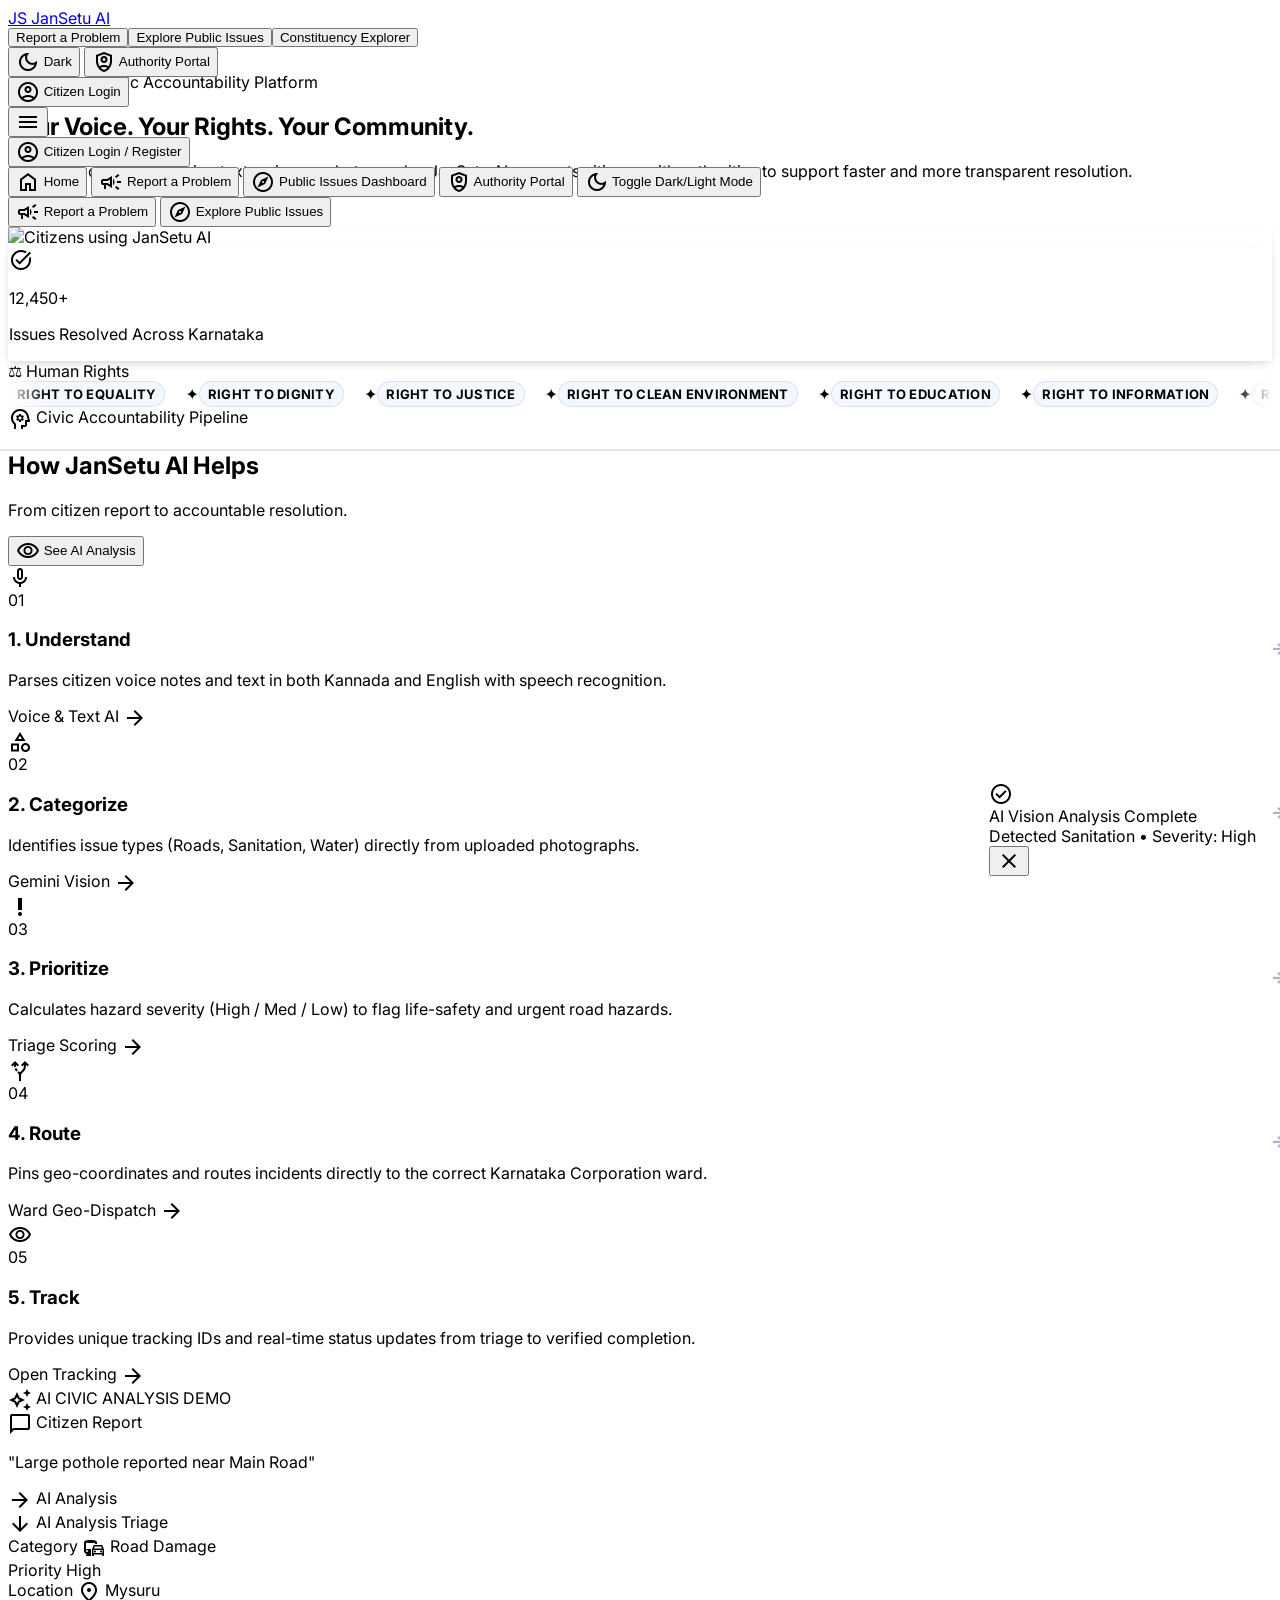
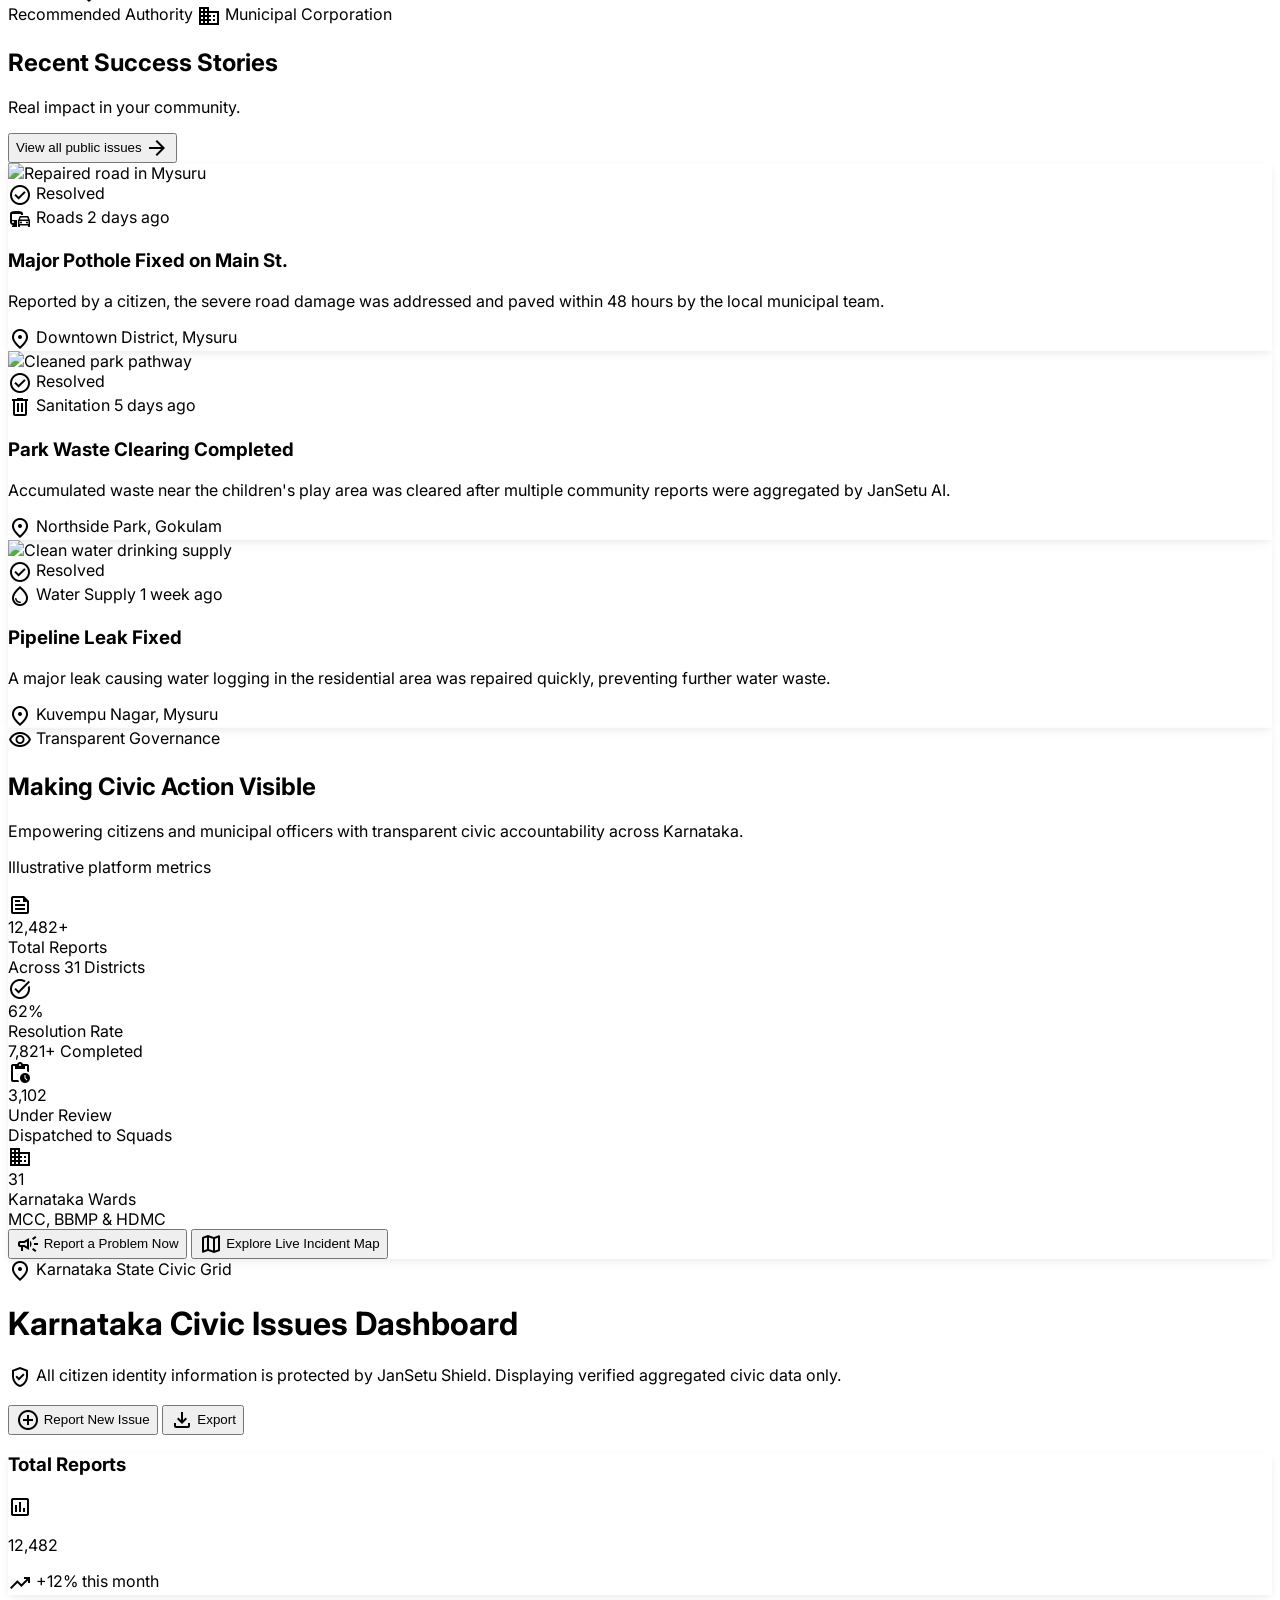
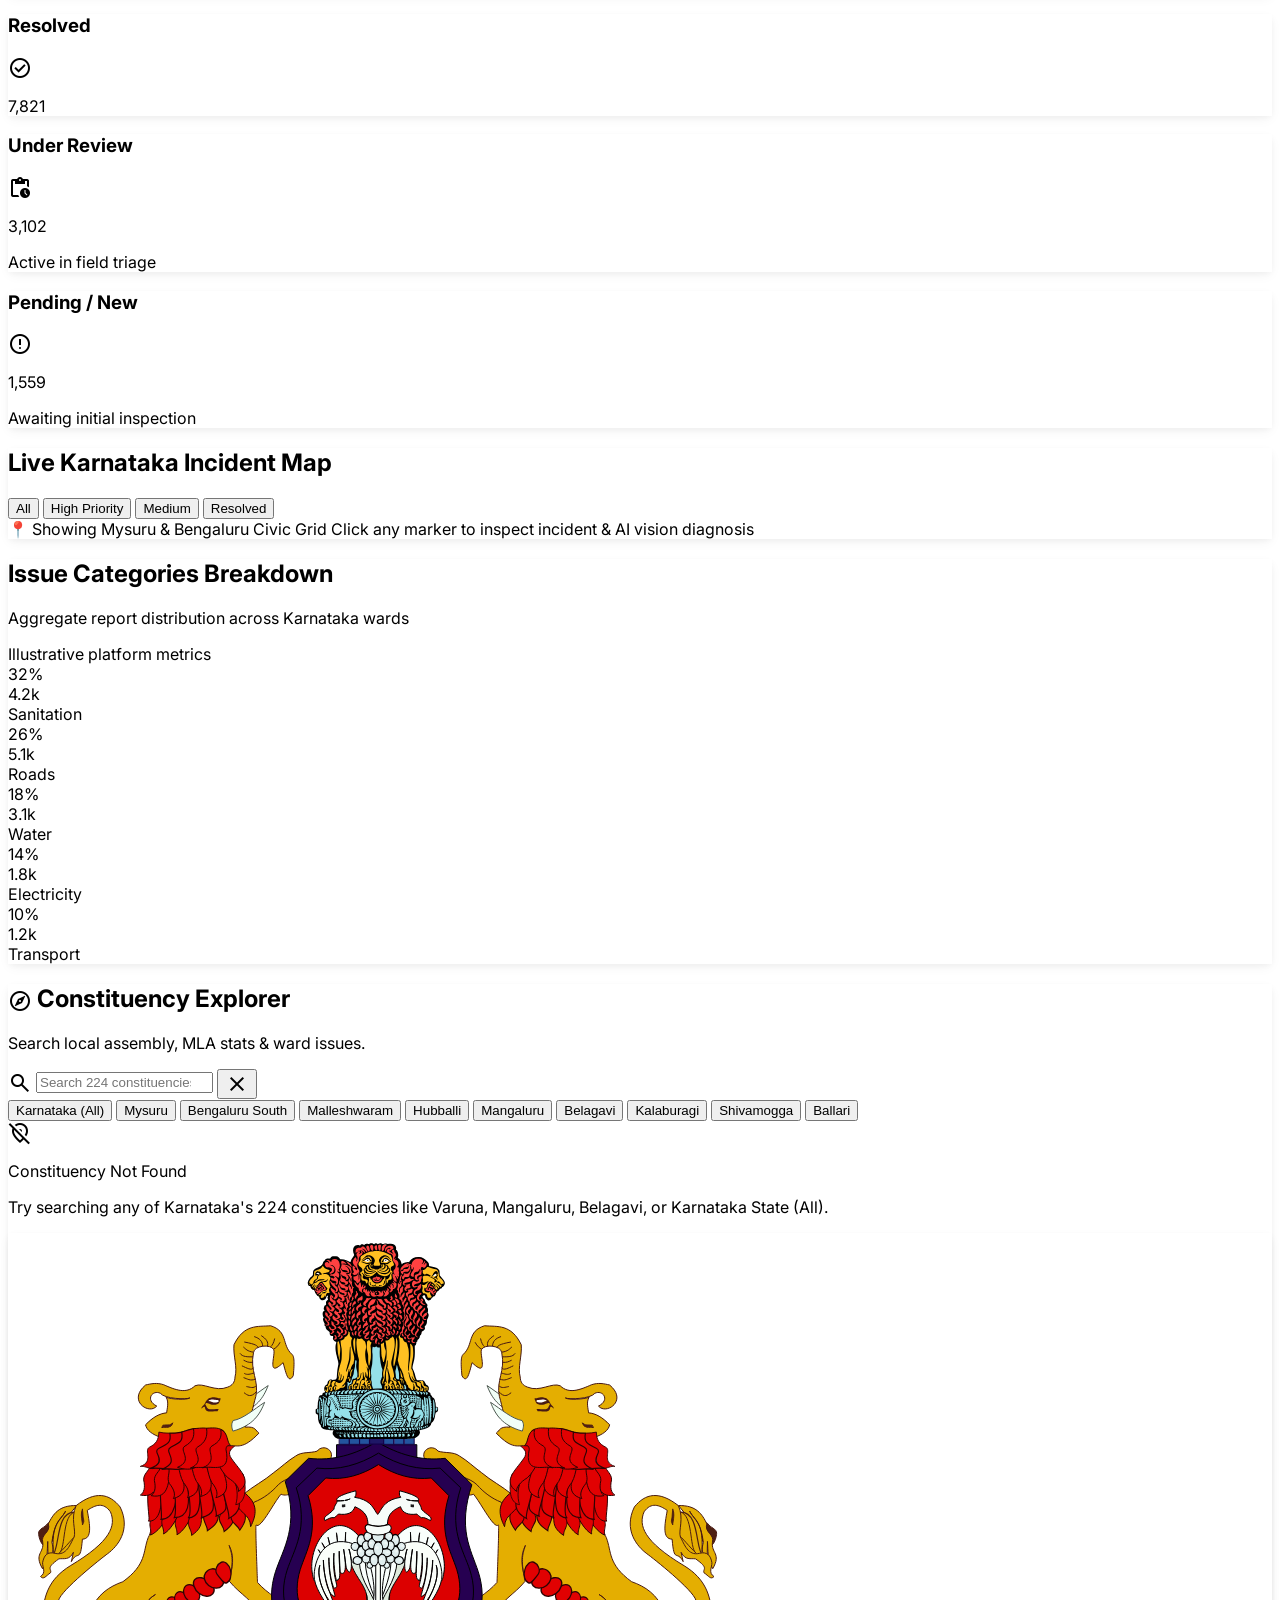
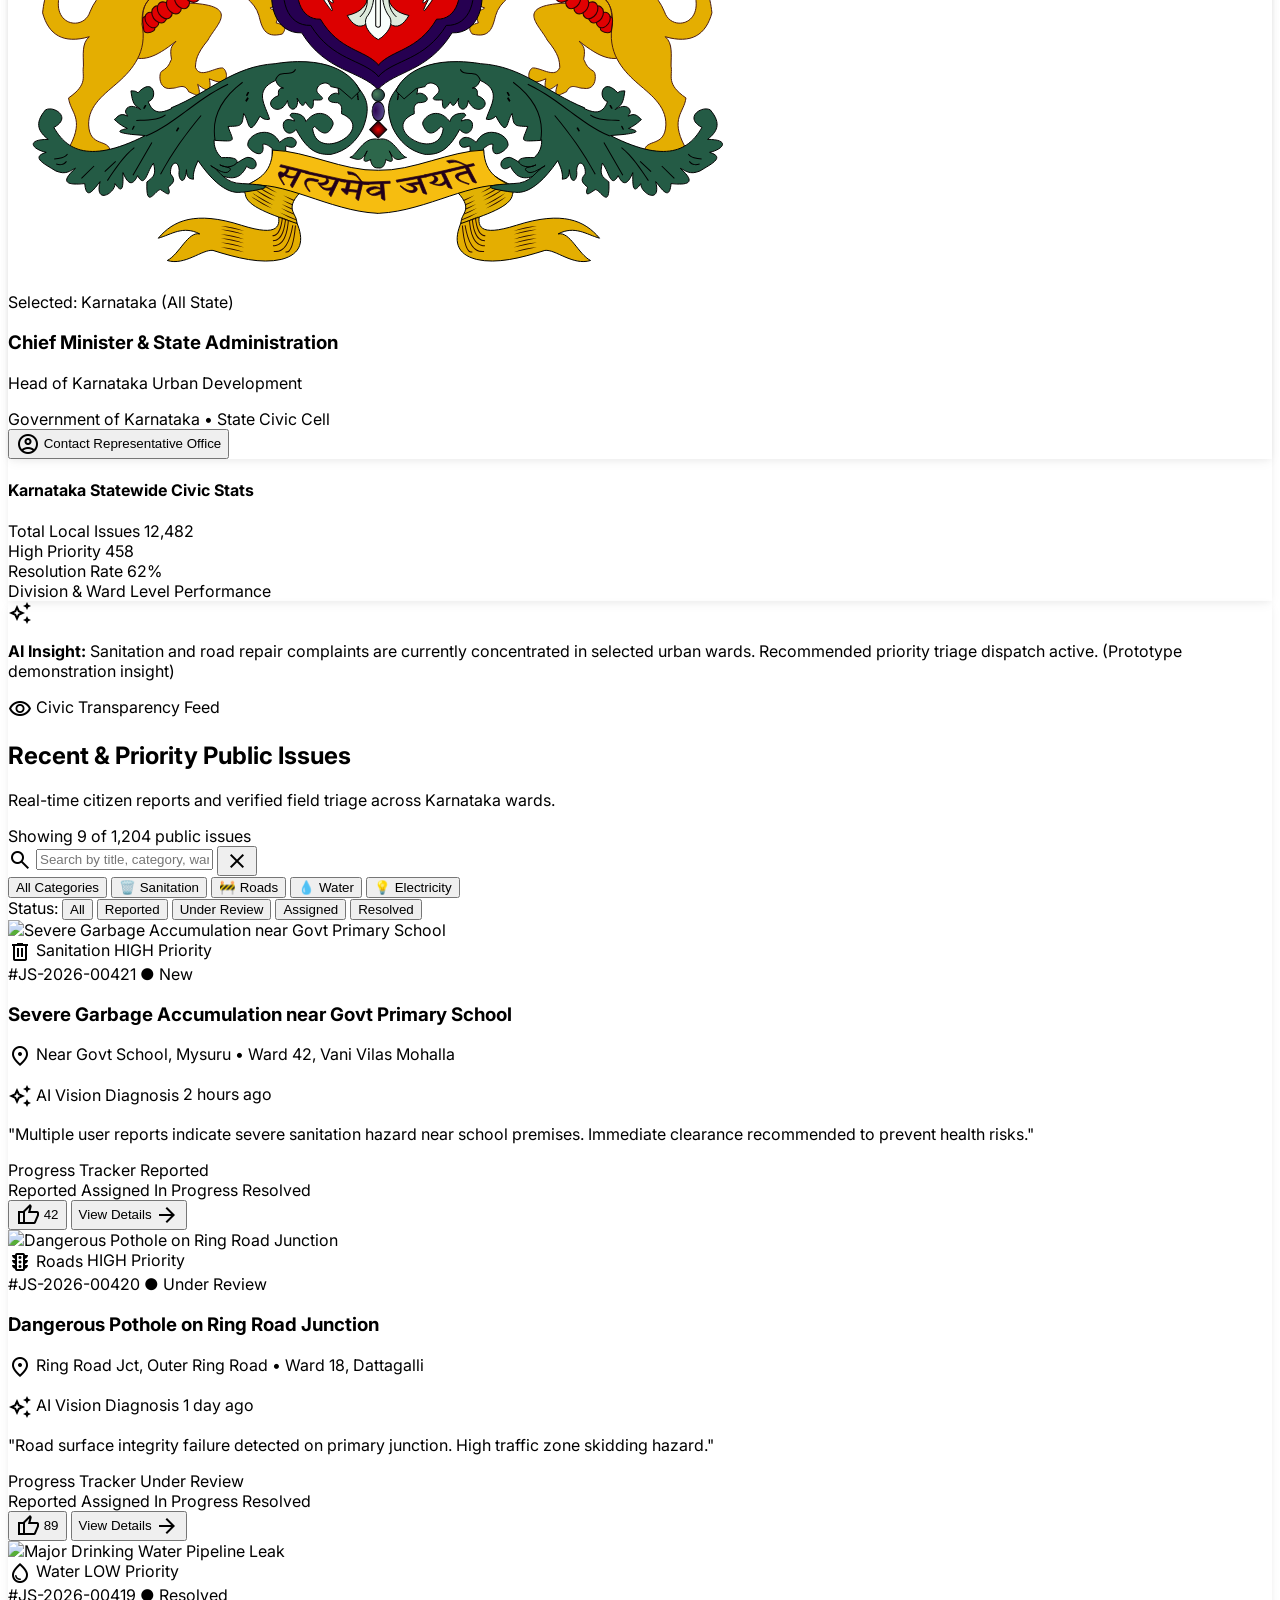
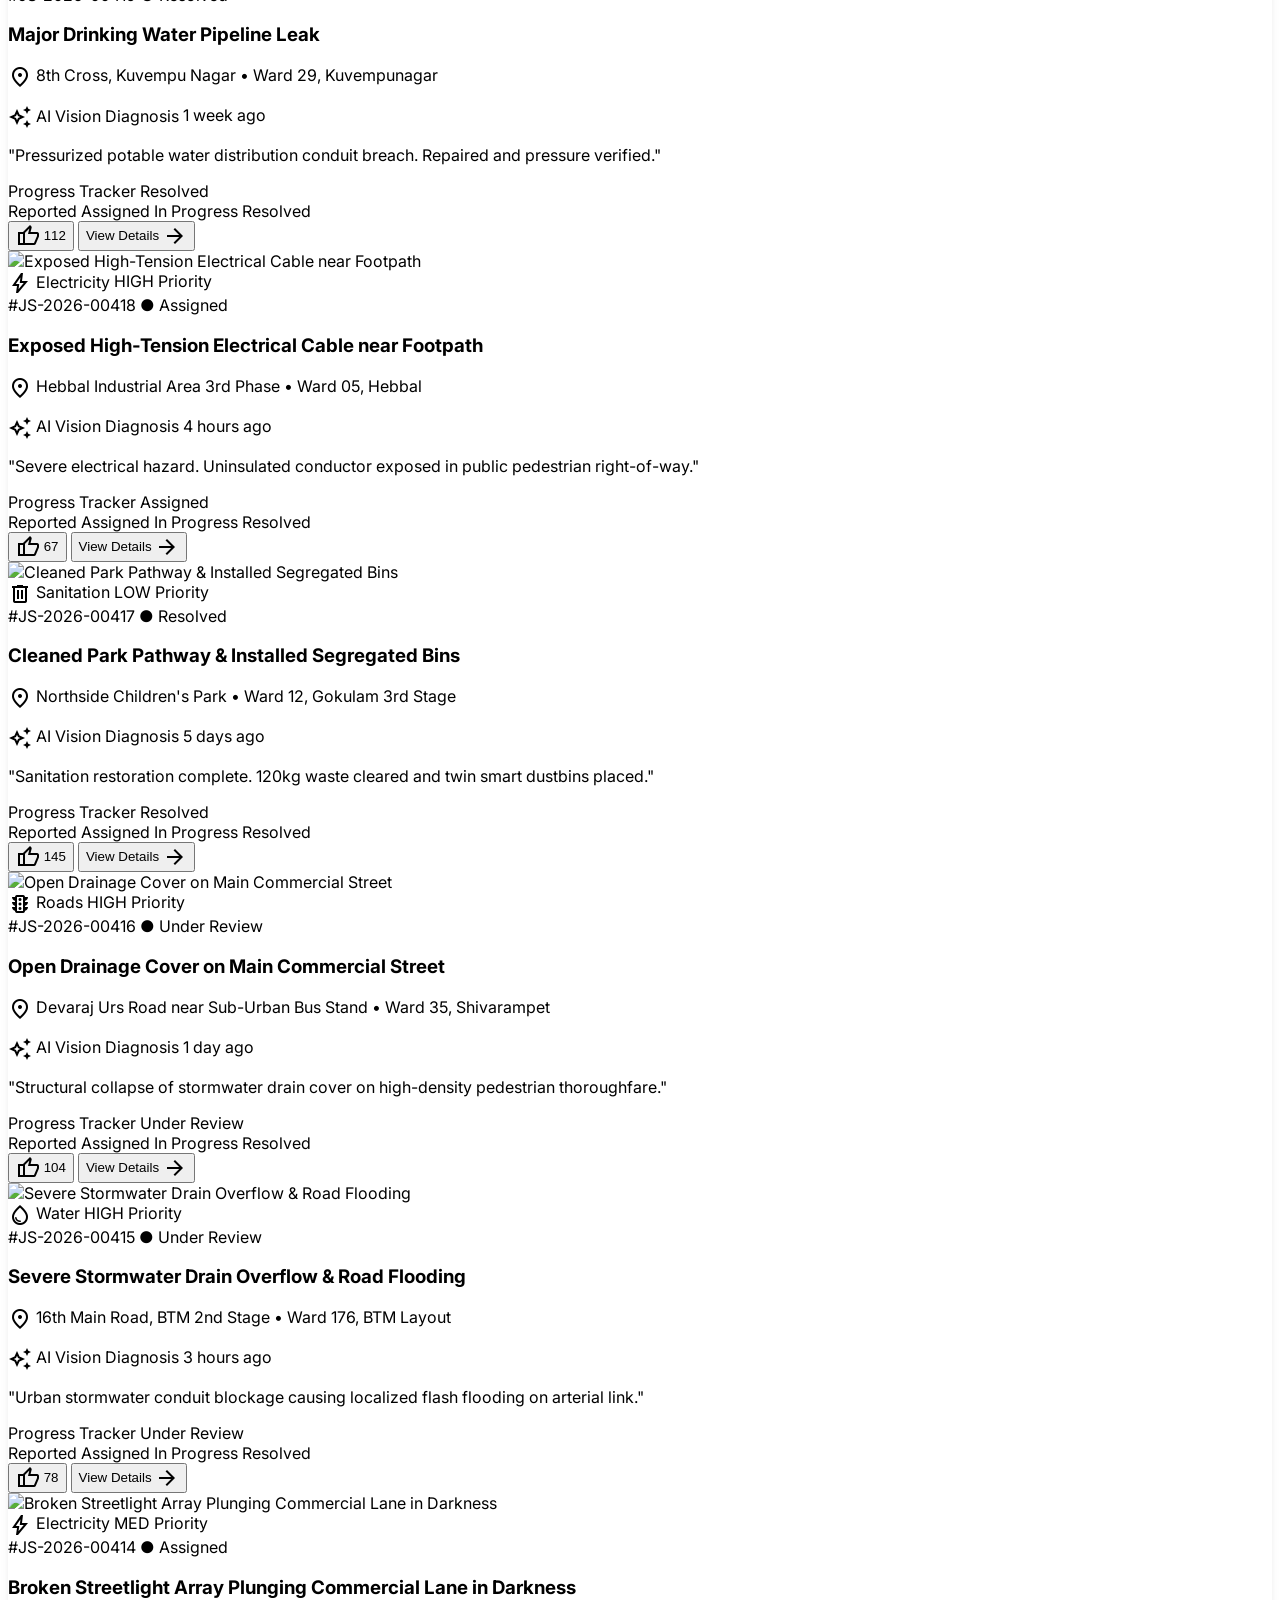
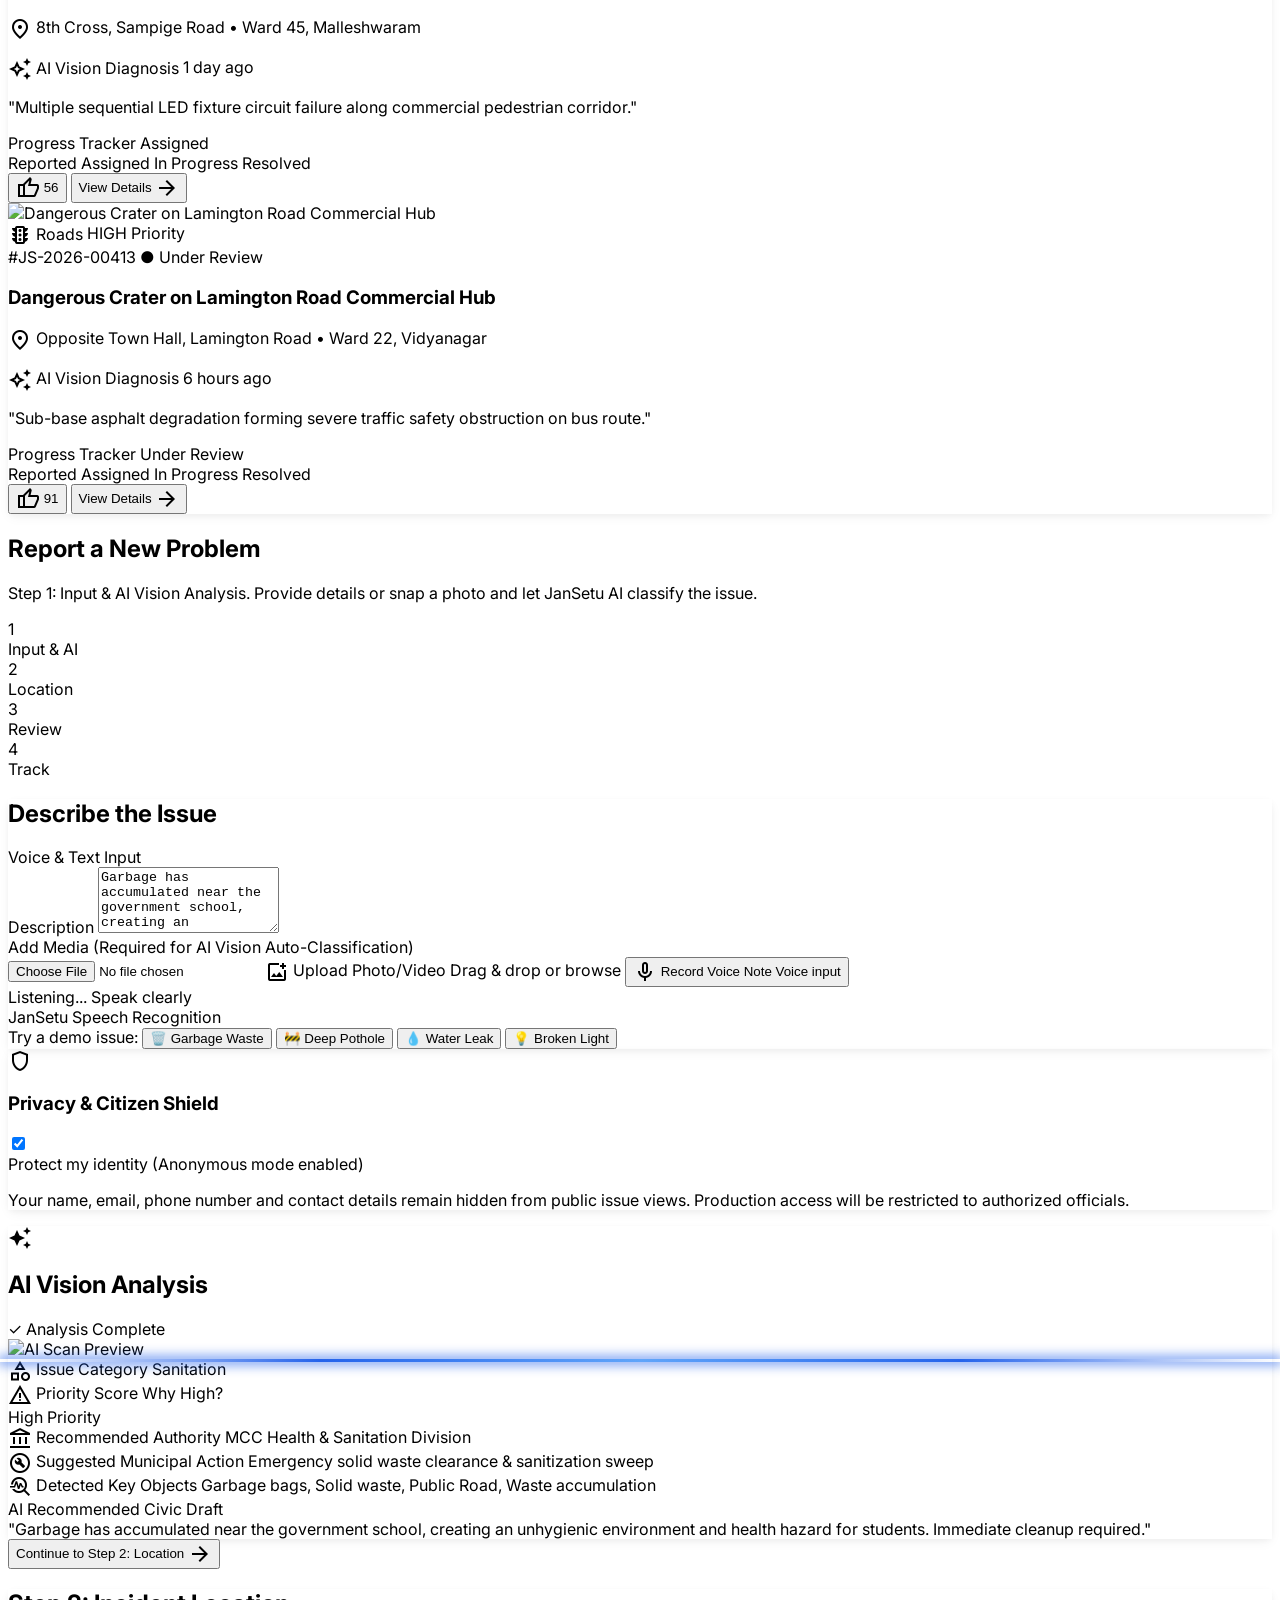
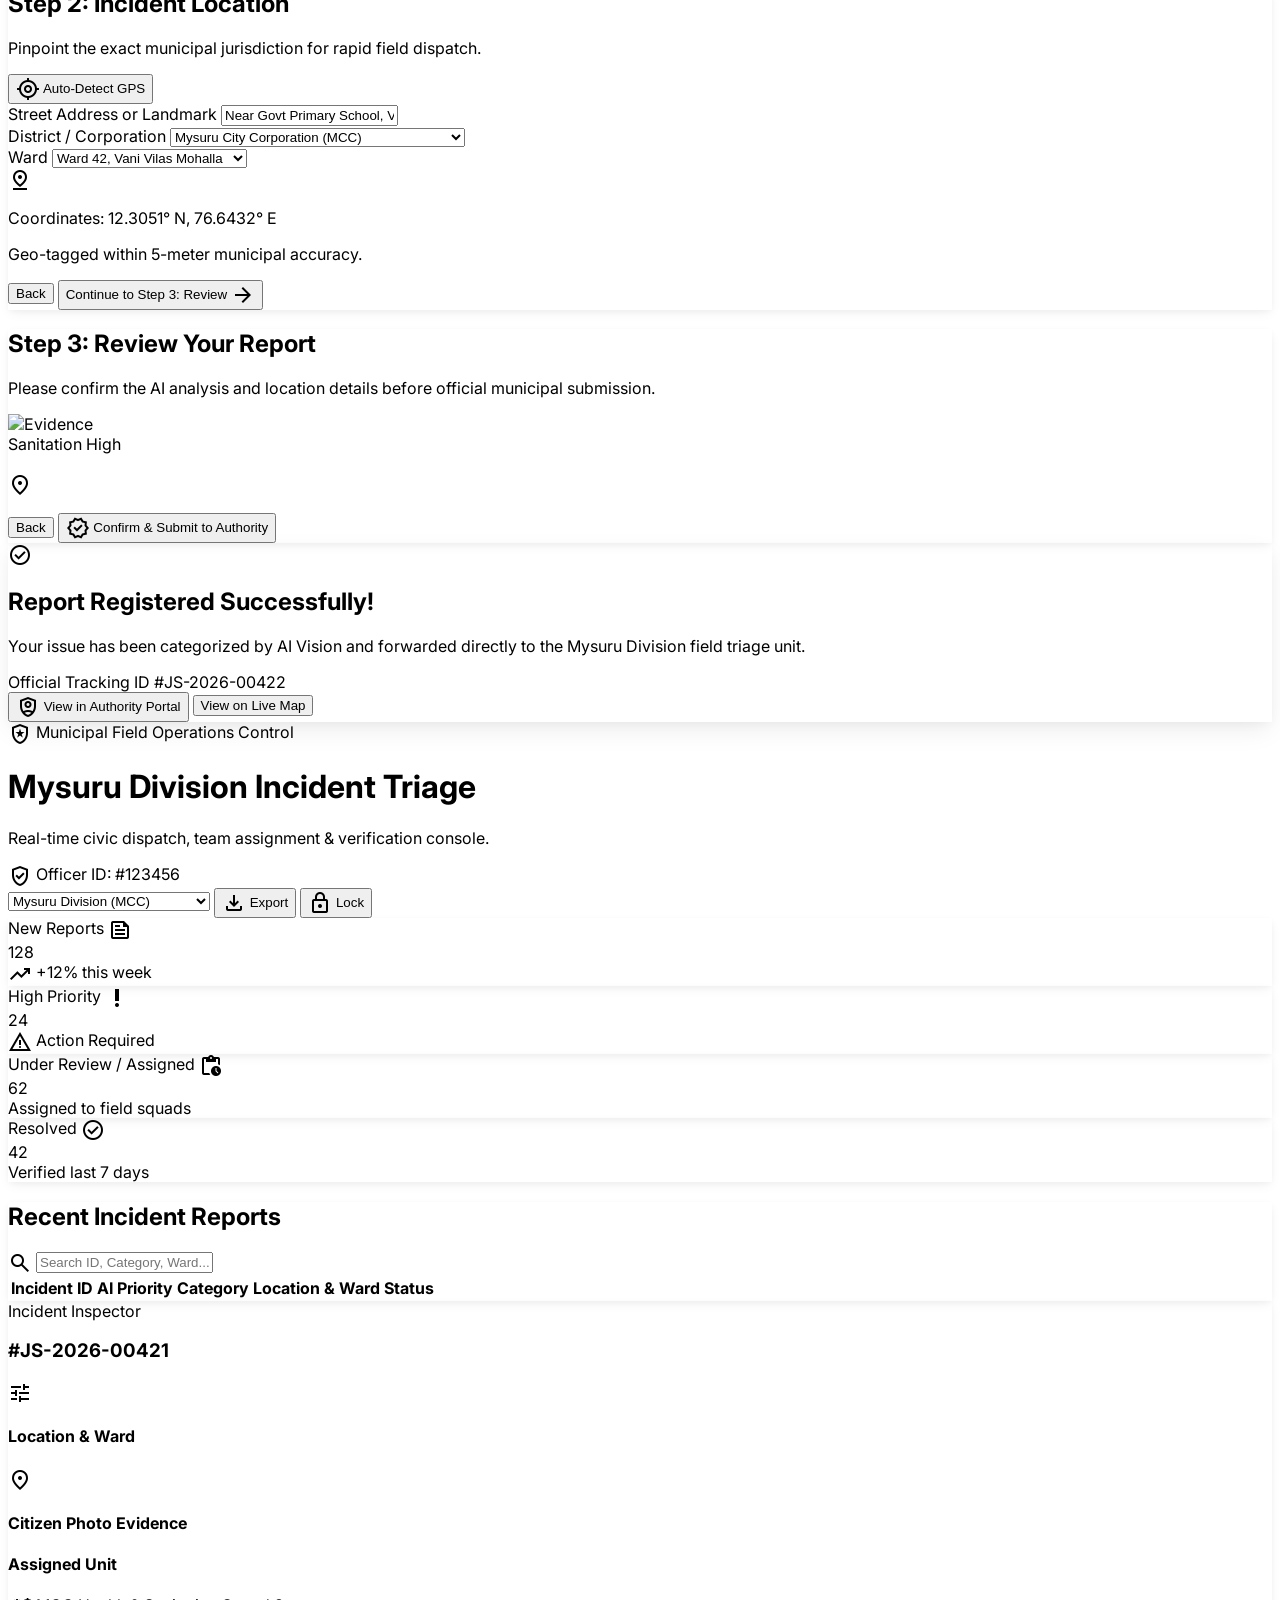
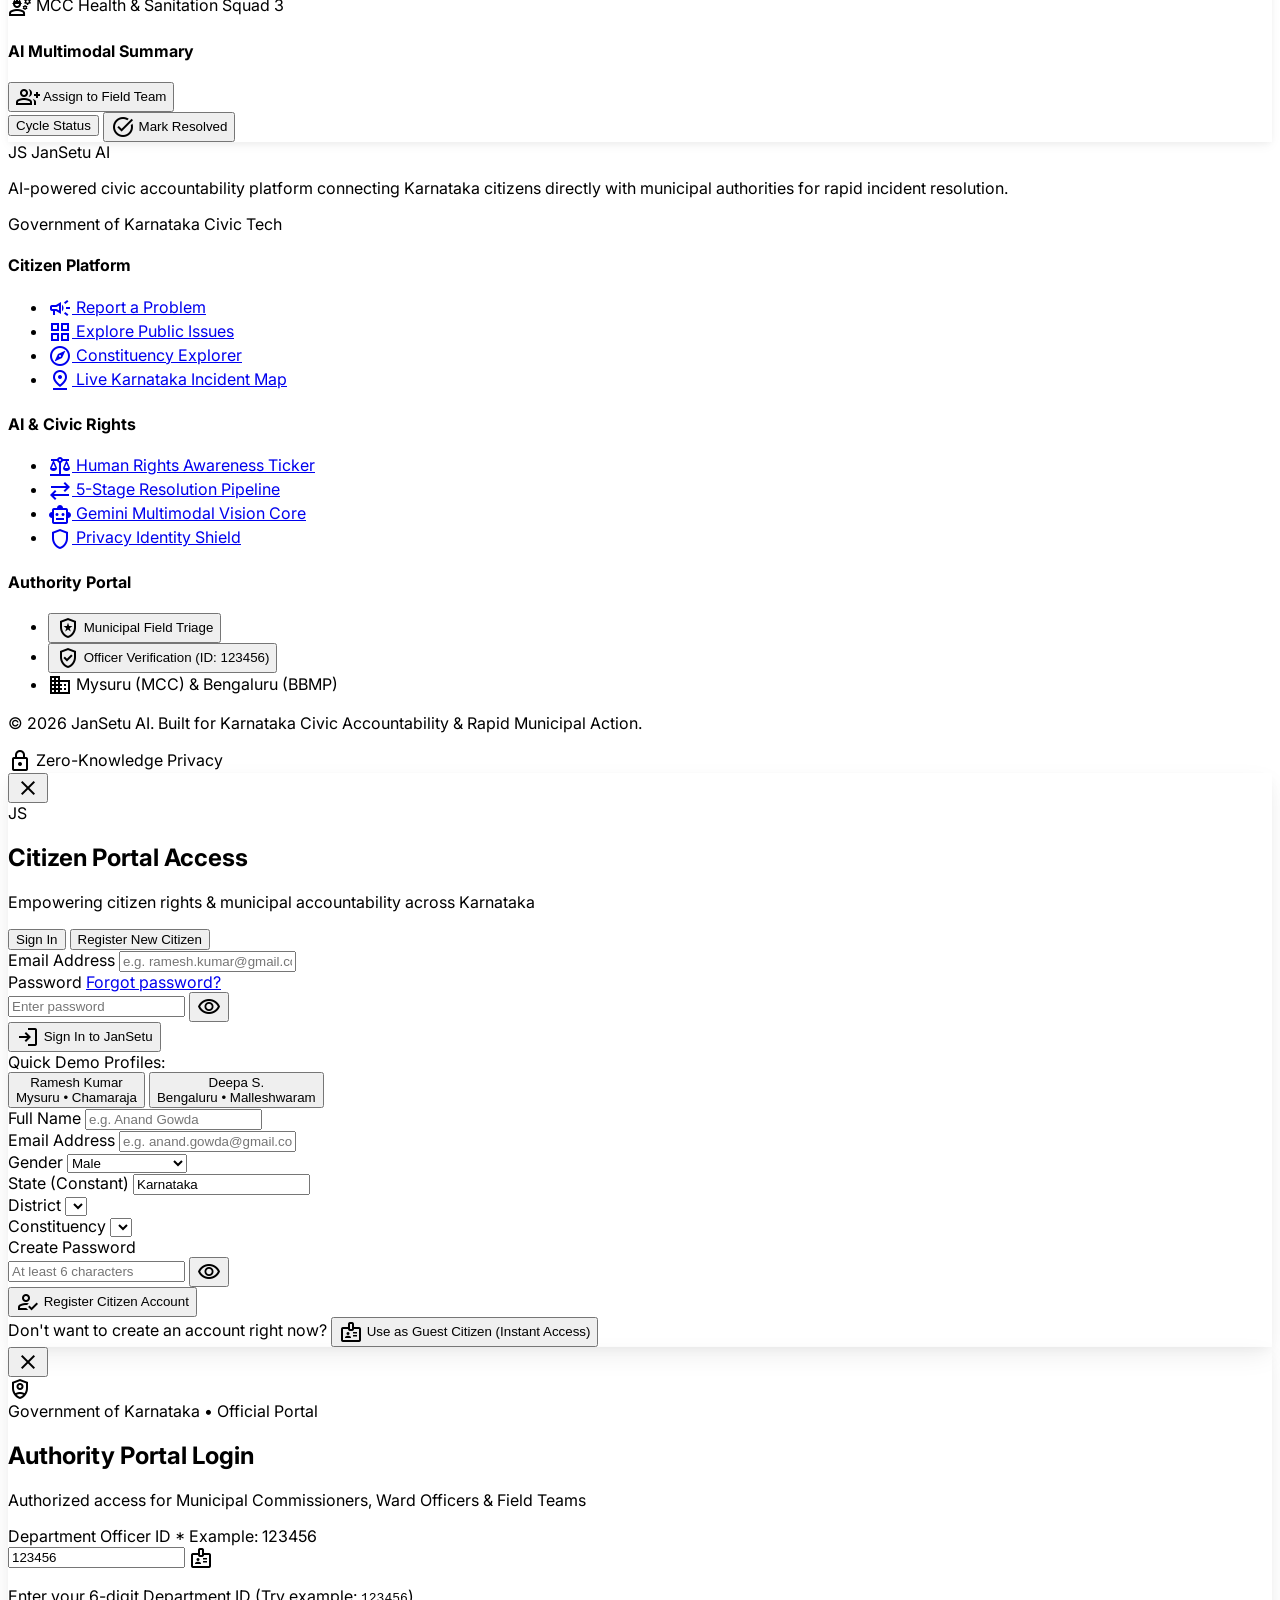
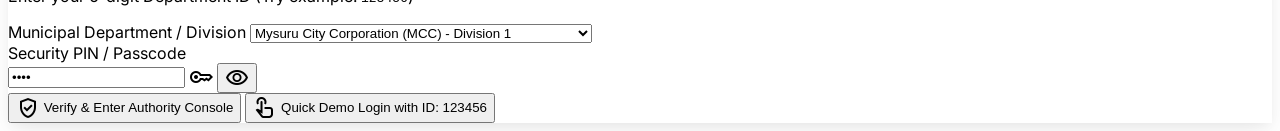
==== commit 48289298: "todays work" ====
--- a/index.html
+++ b/index.html
@@ -121,7 +121,7 @@
 <body class="bg-background text-on-background font-body-md min-h-screen flex flex-col antialiased selection:bg-primary selection:text-white">
 
   <!-- ================= TOP NAVIGATION BAR ================= -->
-  <header class="bg-surface dark:bg-inverse-surface border-b border-outline-variant dark:border-outline shadow-sm sticky top-0 z-50 transition-colors">
+  <header id="main-navbar" class="bg-surface dark:bg-inverse-surface border-b border-outline-variant dark:border-outline shadow-sm sticky top-0 z-50 transition-colors">
     <div class="flex justify-between items-center w-full px-4 sm:px-6 lg:px-8 max-w-max-width mx-auto h-16">
       
       <!-- Brand Logo -->
@@ -149,12 +149,6 @@
         <button onclick="toggleDarkMode()" class="theme-toggle-btn h-9 px-3 rounded-full border border-outline-variant bg-surface hover:bg-surface-container-high text-xs font-semibold text-on-surface flex items-center gap-1.5 transition-colors shadow-xs shrink-0 whitespace-nowrap" title="Toggle Dark/Light Mode">
           <span class="theme-toggle-icon material-symbols-outlined text-[16px] text-amber-500">dark_mode</span>
           <span class="theme-toggle-text hidden sm:inline whitespace-nowrap">Dark</span>
-        </button>
-
-        <!-- Language Switcher -->
-        <button id="lang-toggle-btn" onclick="toggleLanguage()" title="Toggle English/Kannada" class="h-9 px-3 rounded-full border border-outline-variant bg-surface hover:bg-surface-container-high text-xs font-semibold text-on-surface flex items-center gap-1.5 transition-colors shadow-xs shrink-0 whitespace-nowrap">
-          <span class="material-symbols-outlined text-[16px] text-primary">translate</span>
-          <span class="whitespace-nowrap">English/ಕನ್ನಡ</span>
         </button>
 
         <!-- Authority Login Button -->
@@ -198,53 +192,55 @@
   <!-- ================= VIEW 1: HOME & LANDING PAGE ================= -->
   <main data-view="home" class="flex-grow flex flex-col">
     <!-- Hero Section -->
-    <section class="relative pt-xl pb-margin-desktop px-margin-mobile md:px-margin-desktop overflow-hidden bg-gradient-to-b from-surface via-background to-surface-container-low">
+    <section class="relative pt-8 md:pt-14 pb-10 md:pb-16 px-4 sm:px-6 lg:px-8 overflow-hidden bg-gradient-to-b from-surface via-background to-surface-container-low">
       <div class="absolute inset-0 z-0 opacity-20 pointer-events-none overflow-hidden">
         <div class="absolute top-[-10%] left-[-10%] w-[50%] h-[50%] rounded-full bg-primary-container blur-[100px]"></div>
         <div class="absolute bottom-[-10%] right-[-5%] w-[40%] h-[40%] rounded-full bg-secondary-container blur-[80px]"></div>
       </div>
       
-      <div class="max-w-max-width mx-auto relative z-10 mt-6 md:mt-12 grid md:grid-cols-2 gap-margin-desktop items-center">
+      <div class="max-w-max-width mx-auto relative z-10 grid md:grid-cols-2 gap-8 md:gap-12 items-center">
         <!-- Text Content -->
-        <div class="flex flex-col gap-lg">
-          <div class="inline-flex items-center gap-xs px-sm py-xs rounded-full bg-surface-container-high border border-outline-variant w-fit shadow-xs">
+        <div class="flex flex-col gap-5">
+          <div class="inline-flex items-center gap-2 px-3 py-1 rounded-full bg-surface-container-high border border-outline-variant w-fit shadow-xs">
             <span class="w-2.5 h-2.5 rounded-full bg-secondary animate-pulse"></span>
-            <span class="font-label-sm text-label-sm text-on-surface-variant font-semibold">AI-Powered Civic Accountability Platform</span>
-          </div>
-
-          <h1 data-i18n="heroTitle" class="font-display-lg text-display-lg text-on-surface md:text-[54px] md:leading-[62px] tracking-tight">
+            <span data-i18n="heroBadge" class="font-label-sm text-xs text-on-surface-variant font-semibold">AI-Powered Civic Accountability Platform</span>
+          </div>
+
+          <h1 data-i18n="heroTitle" class="font-display-lg text-on-surface text-3xl sm:text-4xl md:text-5xl lg:text-[54px] font-black leading-[1.15] tracking-tight">
             Your Voice. Your Rights. Your Community.
           </h1>
 
-          <p data-i18n="heroSub" class="font-body-lg text-body-lg text-on-surface-variant max-w-lg leading-relaxed">
+          <p data-i18n="heroSub" class="font-body-lg text-on-surface-variant max-w-xl text-base md:text-lg leading-relaxed">
             See a public problem? Report it using text, voice or a photograph. JanSetu AI connects citizens directly with authorities to ensure rapid resolution.
           </p>
 
-          <div class="flex flex-col sm:flex-row gap-md mt-sm">
-            <button onclick="switchView('report')" class="bg-primary text-on-primary font-label-md text-label-md px-lg py-md rounded-xl flex items-center justify-center gap-sm hover:opacity-95 hover:shadow-lg transition-all shadow-sm font-bold">
-              <span class="material-symbols-outlined" data-icon="campaign">campaign</span>
+          <div class="flex flex-col sm:flex-row gap-3 sm:gap-4 mt-2">
+            <!-- Primary dominant CTA: Report a Problem -->
+            <button onclick="switchView('report')" class="bg-primary text-white hover:bg-primary-container px-7 py-3.5 rounded-xl flex items-center justify-center gap-2.5 hover:shadow-xl hover:scale-[1.02] active:scale-[0.98] transition-all font-bold text-base shadow-md ring-4 ring-primary/20 shrink-0">
+              <span class="material-symbols-outlined text-[22px]">campaign</span>
               <span data-i18n="btnReport">Report a Problem</span>
             </button>
-            <button onclick="switchView('dashboard')" class="bg-surface text-primary border border-primary font-label-md text-label-md px-lg py-md rounded-xl flex items-center justify-center gap-sm hover:bg-surface-container-low transition-colors shadow-sm font-semibold">
-              <span class="material-symbols-outlined" data-icon="explore">explore</span>
+            <!-- Secondary visually lighter CTA: Explore Public Issues -->
+            <button onclick="switchView('dashboard')" class="bg-surface-container-low hover:bg-surface-container-high text-on-surface border border-outline-variant hover:border-outline px-6 py-3.5 rounded-xl flex items-center justify-center gap-2.5 transition-all shadow-xs font-semibold text-base shrink-0">
+              <span class="material-symbols-outlined text-[22px] text-primary">explore</span>
               <span data-i18n="btnExplore">Explore Public Issues</span>
             </button>
           </div>
         </div>
 
         <!-- Hero Image & Stats Card -->
-        <div class="relative h-[380px] md:h-[480px] w-full rounded-2xl overflow-hidden level-2-shadow border border-outline-variant bg-surface-container group">
+        <div class="relative h-[340px] md:h-[440px] w-full rounded-2xl overflow-hidden level-2-shadow border border-outline-variant bg-surface-container group">
           <img class="absolute inset-0 w-full h-full object-cover group-hover:scale-105 transition-transform duration-700" alt="Citizens using JanSetu AI" src="https://lh3.googleusercontent.com/aida-public/[base64]"/>
           <div class="absolute inset-0 bg-gradient-to-t from-black/40 via-transparent to-transparent"></div>
           
           <!-- Floating Stats Card -->
-          <div class="absolute bottom-md left-md right-md sm:right-auto glass-panel p-md rounded-xl flex items-center gap-md level-2-shadow border border-white/40">
-            <div class="w-12 h-12 rounded-full bg-secondary-container flex items-center justify-center text-on-secondary-container shadow-inner">
-              <span class="material-symbols-outlined text-[24px]">task_alt</span>
+          <div class="absolute bottom-4 left-4 right-4 sm:right-auto glass-panel p-4 rounded-xl flex items-center gap-4 level-2-shadow border border-white/40">
+            <div class="w-11 h-11 rounded-full bg-secondary-container flex items-center justify-center text-on-secondary-container shadow-inner shrink-0">
+              <span class="material-symbols-outlined text-[22px]">task_alt</span>
             </div>
             <div>
               <p class="font-headline-md text-headline-md text-on-surface font-black">12,450+</p>
-              <p class="font-label-sm text-label-sm text-on-surface-variant font-medium">Issues Resolved Across Karnataka</p>
+              <p class="font-label-sm text-xs text-on-surface-variant font-medium">Issues Resolved Across Karnataka</p>
             </div>
           </div>
         </div>
@@ -258,7 +254,7 @@
         <!-- Sticky Prefix Badge -->
         <div class="flex items-center gap-1.5 px-3 py-1 rounded-full bg-primary/10 border border-primary/25 text-primary shrink-0 z-10 shadow-xs">
           <span class="text-base leading-none">⚖</span>
-          <span class="font-bold text-[11px] sm:text-xs uppercase tracking-wider whitespace-nowrap">Human Rights • ಮಾನವ ಹಕ್ಕುಗಳು</span>
+          <span class="font-bold text-[11px] sm:text-xs uppercase tracking-wider whitespace-nowrap">Human Rights</span>
         </div>
 
         <!-- Continuous Marquee Viewport with Gradient Fade Masks -->
@@ -271,161 +267,179 @@
       </div>
     </section>
 
-    <!-- How It Works Section with Step Progression -->
-    <section class="py-margin-desktop px-margin-mobile md:px-margin-desktop bg-surface-container-low relative">
-      <div class="max-w-max-width mx-auto">
-        <div class="text-center mb-xl">
-          <div class="inline-flex items-center gap-1.5 px-3 py-1 rounded-full bg-primary/10 text-primary font-bold text-xs mb-2">
-            <span>01 ── 02 ── 03 ── 04</span>
-            <span class="ml-1 uppercase tracking-wider">Civic Accountability Pipeline</span>
-          </div>
-          <h2 data-i18n="howItWorks" class="font-headline-lg text-headline-lg text-on-surface font-black mb-sm">How It Works</h2>
-          <p data-i18n="howItWorksSub" class="font-body-md text-body-md text-on-surface-variant max-w-2xl mx-auto">A transparent 4-stage process from citizen report to verified field resolution, powered by Multimodal AI.</p>
-        </div>
-
-        <!-- 4-Step Grid with Flow Progression -->
-        <div class="grid grid-cols-1 sm:grid-cols-2 lg:grid-cols-4 gap-md relative">
-          <!-- Step 1: Capture -->
-          <div class="bg-surface p-lg rounded-2xl border border-outline-variant level-2-shadow flex flex-col gap-md h-full interactive-card relative">
-            <div class="flex justify-between items-center">
-              <div class="w-12 h-12 rounded-xl bg-primary-container text-on-primary-container flex items-center justify-center shadow-sm">
-                <span class="material-symbols-outlined text-[24px]">photo_camera</span>
-              </div>
-              <span class="font-mono font-black text-2xl text-on-surface-variant/30">01</span>
-            </div>
+    <!-- ================= HOW JANSETU AI HELPS (5 CONNECTED STAGES + AI DEMO) ================= -->
+    <section class="py-12 md:py-16 px-4 sm:px-6 lg:px-8 bg-surface border-y border-outline-variant relative">
+      <div class="max-w-max-width mx-auto space-y-10">
+        
+        <!-- Section Header -->
+        <div class="flex flex-col md:flex-row justify-between items-start md:items-end gap-4 border-b border-outline-variant/60 pb-6">
+          <div>
+            <div class="inline-flex items-center gap-1.5 px-3 py-1 rounded-full bg-primary/10 text-primary font-bold text-xs mb-2">
+              <span class="material-symbols-outlined text-[16px]">psychology</span>
+              <span data-i18n="howItWorksPipeline">Civic Accountability Pipeline</span>
+            </div>
+            <h2 data-i18n="aiHelpTitle" class="font-headline-lg text-2xl sm:text-3xl md:text-4xl text-on-surface font-black">How JanSetu AI Helps</h2>
+            <p data-i18n="aiHelpSub" class="font-body-md text-sm md:text-base text-on-surface-variant max-w-2xl mt-1">From citizen report to accountable resolution.</p>
+          </div>
+          <button onclick="document.getElementById('ai-civic-demo-card')?.scrollIntoView({behavior:'smooth'})" class="px-4 py-2.5 bg-primary/10 text-primary hover:bg-primary hover:text-white rounded-xl text-xs font-bold transition-all flex items-center gap-1.5 shrink-0 shadow-xs">
+            <span class="material-symbols-outlined text-[16px]">visibility</span> See AI Analysis
+          </button>
+        </div>
+
+        <!-- 5-Stage Connected Workflow Cards Grid -->
+        <div class="grid grid-cols-1 sm:grid-cols-2 lg:grid-cols-5 gap-4 relative">
+          <!-- Card 1: Understand -->
+          <div class="p-5 bg-surface-container-low rounded-2xl border border-outline-variant/70 flex flex-col justify-between interactive-card workflow-step-card">
             <div>
-              <h3 data-i18n="step1" class="font-headline-md text-[18px] text-on-surface font-bold mb-xs">1. Capture</h3>
-              <p data-i18n="step1Desc" class="font-body-md text-on-surface-variant text-xs leading-relaxed">Report issues instantly using text, voice notes, or simply snapping a photo of the problem.</p>
-            </div>
-          </div>
-
-          <!-- Step 2: AI Analysis (Highlighted) -->
-          <div class="bg-surface p-lg rounded-2xl border-2 border-primary/40 level-3-shadow flex flex-col gap-md h-full interactive-card relative ring-4 ring-primary/5">
-            <div class="flex justify-between items-center">
-              <div class="w-12 h-12 rounded-xl bg-primary text-white flex items-center justify-center shadow-md">
-                <span class="material-symbols-outlined text-[24px]">smart_toy</span>
-              </div>
-              <div class="flex items-center gap-1.5">
-                <span class="px-2 py-0.5 rounded-full bg-primary/10 text-primary font-bold text-[10px] uppercase tracking-wider">AI Vision Core</span>
-                <span class="font-mono font-black text-2xl text-primary/40">02</span>
-              </div>
-            </div>
+              <div class="flex items-center justify-between mb-3">
+                <div class="w-10 h-10 rounded-xl bg-primary/10 text-primary flex items-center justify-center shadow-xs">
+                  <span class="material-symbols-outlined text-[22px]">mic</span>
+                </div>
+                <span class="font-mono font-black text-xs px-2 py-0.5 rounded bg-surface-container-high text-on-surface-variant">01</span>
+              </div>
+              <h3 data-i18n="stage1Title" class="font-bold text-sm text-on-surface mb-1">1. Understand</h3>
+              <p data-i18n="stage1Desc" class="text-xs text-on-surface-variant leading-relaxed">Parses citizen voice notes and text in both Kannada and English with speech recognition.</p>
+            </div>
+            <span class="text-[11px] font-bold text-primary mt-4 flex items-center gap-1">Voice & Text AI <span class="material-symbols-outlined text-[14px]">arrow_forward</span></span>
+          </div>
+
+          <!-- Card 2: Categorize -->
+          <div class="p-5 bg-surface-container-low rounded-2xl border border-outline-variant/70 flex flex-col justify-between interactive-card workflow-step-card">
             <div>
-              <h3 data-i18n="step2" class="font-headline-md text-[18px] text-on-surface font-bold mb-xs flex items-center gap-1.5">
-                <span>2. AI Analysis</span>
-              </h3>
-              <p data-i18n="step2Desc" class="font-body-md text-on-surface-variant text-xs leading-relaxed">Multimodal AI categorizes the issue (Roads, Sanitation, Water), scores hazard severity, and extracts GPS coordinates.</p>
-            </div>
-          </div>
-
-          <!-- Step 3: Action -->
-          <div class="bg-surface p-lg rounded-2xl border border-outline-variant level-2-shadow flex flex-col gap-md h-full interactive-card relative">
-            <div class="flex justify-between items-center">
-              <div class="w-12 h-12 rounded-xl bg-error-container text-on-error-container flex items-center justify-center shadow-sm">
-                <span class="material-symbols-outlined text-[24px]">send</span>
-              </div>
-              <span class="font-mono font-black text-2xl text-on-surface-variant/30">03</span>
-            </div>
+              <div class="flex items-center justify-between mb-3">
+                <div class="w-10 h-10 rounded-xl bg-tertiary-fixed text-on-tertiary-fixed flex items-center justify-center shadow-xs">
+                  <span class="material-symbols-outlined text-[22px]">category</span>
+                </div>
+                <span class="font-mono font-black text-xs px-2 py-0.5 rounded bg-surface-container-high text-on-surface-variant">02</span>
+              </div>
+              <h3 data-i18n="stage2Title" class="font-bold text-sm text-on-surface mb-1">2. Categorize</h3>
+              <p data-i18n="stage2Desc" class="text-xs text-on-surface-variant leading-relaxed">Identifies issue types (Roads, Sanitation, Water) directly from uploaded photographs.</p>
+            </div>
+            <span class="text-[11px] font-bold text-primary mt-4 flex items-center gap-1">Gemini Vision <span class="material-symbols-outlined text-[14px]">arrow_forward</span></span>
+          </div>
+
+          <!-- Card 3: Prioritize -->
+          <div class="p-5 bg-surface-container-low rounded-2xl border border-outline-variant/70 flex flex-col justify-between interactive-card workflow-step-card">
             <div>
-              <h3 data-i18n="step3" class="font-headline-md text-[18px] text-on-surface font-bold mb-xs">3. Action</h3>
-              <p data-i18n="step3Desc" class="font-body-md text-on-surface-variant text-xs leading-relaxed">The relevant municipal corporation and ward officer are notified immediately with precise jurisdiction routing.</p>
-            </div>
-          </div>
-
-          <!-- Step 4: Resolution -->
-          <div class="bg-surface p-lg rounded-2xl border border-outline-variant level-2-shadow flex flex-col gap-md h-full interactive-card relative">
-            <div class="flex justify-between items-center">
-              <div class="w-12 h-12 rounded-xl bg-secondary-container text-on-secondary-container flex items-center justify-center shadow-sm">
-                <span class="material-symbols-outlined text-[24px]">task_alt</span>
-              </div>
-              <span class="font-mono font-black text-2xl text-on-surface-variant/30">04</span>
-            </div>
+              <div class="flex items-center justify-between mb-3">
+                <div class="w-10 h-10 rounded-xl bg-error/10 text-error flex items-center justify-center shadow-xs">
+                  <span class="material-symbols-outlined text-[22px]">priority_high</span>
+                </div>
+                <span class="font-mono font-black text-xs px-2 py-0.5 rounded bg-surface-container-high text-on-surface-variant">03</span>
+              </div>
+              <h3 data-i18n="stage3Title" class="font-bold text-sm text-on-surface mb-1">3. Prioritize</h3>
+              <p data-i18n="stage3Desc" class="text-xs text-on-surface-variant leading-relaxed">Calculates hazard severity (High / Med / Low) to flag life-safety and urgent road hazards.</p>
+            </div>
+            <span class="text-[11px] font-bold text-error mt-4 flex items-center gap-1">Triage Scoring <span class="material-symbols-outlined text-[14px]">arrow_forward</span></span>
+          </div>
+
+          <!-- Card 4: Route -->
+          <div class="p-5 bg-surface-container-low rounded-2xl border border-outline-variant/70 flex flex-col justify-between interactive-card workflow-step-card">
             <div>
-              <h3 data-i18n="step4" class="font-headline-md text-[18px] text-on-surface font-bold mb-xs">4. Resolution</h3>
-              <p data-i18n="step4Desc" class="font-body-md text-on-surface-variant text-xs leading-relaxed">Track progress in real-time. Receive updates when the issue is reviewed, dispatched, and officially resolved.</p>
-            </div>
-          </div>
-        </div>
-      </div>
-    </section>
-
-    <!-- ================= PHASE 8: HOW JANSETU AI HELPS (AI CORE CAPABILITIES) ================= -->
-    <section class="py-margin-desktop px-margin-mobile md:px-margin-desktop bg-surface border-y border-outline-variant">
-      <div class="max-w-max-width mx-auto">
-        <div class="flex flex-col md:flex-row justify-between items-start md:items-end mb-xl gap-4">
-          <div>
-            <div class="inline-flex items-center gap-1.5 px-3 py-1 rounded-full bg-secondary/10 text-secondary font-bold text-xs mb-2">
-              <span class="material-symbols-outlined text-[16px]">psychology</span> Multimodal Civic Intelligence
-            </div>
-            <h2 class="font-headline-lg text-headline-lg text-on-surface font-black">How JanSetu AI Helps</h2>
-            <p class="font-body-md text-sm text-on-surface-variant max-w-2xl mt-1">Five automated intelligence layers accelerating citizen grievance triage from hours to seconds.</p>
-          </div>
-          <button onclick="switchView('report')" class="px-4 py-2 bg-primary/10 text-primary hover:bg-primary hover:text-white rounded-xl text-xs font-bold transition-all flex items-center gap-1.5 shrink-0">
-            <span class="material-symbols-outlined text-[16px]">bolt</span> Test AI Scanner Live
-          </button>
-        </div>
-
-        <div class="grid grid-cols-1 sm:grid-cols-2 lg:grid-cols-5 gap-4">
-          <!-- Card 1: Understand -->
-          <div class="p-5 bg-surface-container-low rounded-2xl border border-outline-variant flex flex-col justify-between interactive-card">
+              <div class="flex items-center justify-between mb-3">
+                <div class="w-10 h-10 rounded-xl bg-secondary/10 text-secondary flex items-center justify-center shadow-xs">
+                  <span class="material-symbols-outlined text-[22px]">alt_route</span>
+                </div>
+                <span class="font-mono font-black text-xs px-2 py-0.5 rounded bg-surface-container-high text-on-surface-variant">04</span>
+              </div>
+              <h3 data-i18n="stage4Title" class="font-bold text-sm text-on-surface mb-1">4. Route</h3>
+              <p data-i18n="stage4Desc" class="text-xs text-on-surface-variant leading-relaxed">Pins geo-coordinates and routes incidents directly to the correct Karnataka Corporation ward.</p>
+            </div>
+            <span class="text-[11px] font-bold text-secondary mt-4 flex items-center gap-1">Ward Geo-Dispatch <span class="material-symbols-outlined text-[14px]">arrow_forward</span></span>
+          </div>
+
+          <!-- Card 5: Track -->
+          <div class="p-5 bg-surface-container-low rounded-2xl border border-outline-variant/70 flex flex-col justify-between interactive-card workflow-step-card">
             <div>
-              <div class="w-10 h-10 rounded-xl bg-primary/10 text-primary flex items-center justify-center mb-3">
-                <span class="material-symbols-outlined text-[22px]">mic</span>
-              </div>
-              <h3 class="font-bold text-sm text-on-surface mb-1">1. Understand</h3>
-              <p class="text-xs text-on-surface-variant leading-relaxed">Parses citizen voice notes and text in both Kannada and English with speech recognition.</p>
-            </div>
-            <span class="text-[11px] font-semibold text-primary mt-3 flex items-center gap-1">Voice & Text AI <span class="material-symbols-outlined text-[14px]">arrow_forward</span></span>
-          </div>
-
-          <!-- Card 2: Categorize -->
-          <div class="p-5 bg-surface-container-low rounded-2xl border border-outline-variant flex flex-col justify-between interactive-card">
-            <div>
-              <div class="w-10 h-10 rounded-xl bg-tertiary-fixed text-on-tertiary-fixed flex items-center justify-center mb-3">
-                <span class="material-symbols-outlined text-[22px]">category</span>
-              </div>
-              <h3 class="font-bold text-sm text-on-surface mb-1">2. Categorize</h3>
-              <p class="text-xs text-on-surface-variant leading-relaxed">Identifies issue types (Roads, Sanitation, Water, Grid) directly from uploaded photographs.</p>
-            </div>
-            <span class="text-[11px] font-semibold text-primary mt-3 flex items-center gap-1">Gemini Vision <span class="material-symbols-outlined text-[14px]">arrow_forward</span></span>
-          </div>
-
-          <!-- Card 3: Prioritize -->
-          <div class="p-5 bg-surface-container-low rounded-2xl border border-outline-variant flex flex-col justify-between interactive-card">
-            <div>
-              <div class="w-10 h-10 rounded-xl bg-error/10 text-error flex items-center justify-center mb-3">
-                <span class="material-symbols-outlined text-[22px]">priority_high</span>
-              </div>
-              <h3 class="font-bold text-sm text-on-surface mb-1">3. Prioritize</h3>
-              <p class="text-xs text-on-surface-variant leading-relaxed">Calculates hazard severity (High / Med / Low) to flag life-safety and urgent road hazards.</p>
-            </div>
-            <span class="text-[11px] font-semibold text-error mt-3 flex items-center gap-1">Triage Scoring <span class="material-symbols-outlined text-[14px]">arrow_forward</span></span>
-          </div>
-
-          <!-- Card 4: Route -->
-          <div class="p-5 bg-surface-container-low rounded-2xl border border-outline-variant flex flex-col justify-between interactive-card">
-            <div>
-              <div class="w-10 h-10 rounded-xl bg-secondary/10 text-secondary flex items-center justify-center mb-3">
-                <span class="material-symbols-outlined text-[22px]">alt_route</span>
-              </div>
-              <h3 class="font-bold text-sm text-on-surface mb-1">4. Route</h3>
-              <p class="text-xs text-on-surface-variant leading-relaxed">Pins geo-coordinates and routes incidents directly to the correct Karnataka Corporation ward.</p>
-            </div>
-            <span class="text-[11px] font-semibold text-secondary mt-3 flex items-center gap-1">Ward Geo-Dispatch <span class="material-symbols-outlined text-[14px]">arrow_forward</span></span>
-          </div>
-
-          <!-- Card 5: Track -->
-          <div class="p-5 bg-surface-container-low rounded-2xl border border-outline-variant flex flex-col justify-between interactive-card">
-            <div>
-              <div class="w-10 h-10 rounded-xl bg-primary/10 text-primary flex items-center justify-center mb-3">
-                <span class="material-symbols-outlined text-[22px]">visibility</span>
-              </div>
-              <h3 class="font-bold text-sm text-on-surface mb-1">5. Track</h3>
-              <p class="text-xs text-on-surface-variant leading-relaxed">Provides unique tracking IDs and real-time status updates from triage to verified completion.</p>
-            </div>
-            <span class="text-[11px] font-semibold text-primary mt-3 flex items-center gap-1">Open Tracking <span class="material-symbols-outlined text-[14px]">arrow_forward</span></span>
-          </div>
-        </div>
+              <div class="flex items-center justify-between mb-3">
+                <div class="w-10 h-10 rounded-xl bg-primary/10 text-primary flex items-center justify-center shadow-xs">
+                  <span class="material-symbols-outlined text-[22px]">visibility</span>
+                </div>
+                <span class="font-mono font-black text-xs px-2 py-0.5 rounded bg-surface-container-high text-on-surface-variant">05</span>
+              </div>
+              <h3 data-i18n="stage5Title" class="font-bold text-sm text-on-surface mb-1">5. Track</h3>
+              <p data-i18n="stage5Desc" class="text-xs text-on-surface-variant leading-relaxed">Provides unique tracking IDs and real-time status updates from triage to verified completion.</p>
+            </div>
+            <span class="text-[11px] font-bold text-primary mt-4 flex items-center gap-1">Open Tracking <span class="material-symbols-outlined text-[14px]">arrow_forward</span></span>
+          </div>
+        </div>
+
+        <!-- Compact AI Civic Analysis Demonstration Card -->
+        <div id="ai-civic-demo-card" class="p-5 sm:p-6 bg-gradient-to-r from-primary/5 via-surface-container-low to-secondary/5 rounded-2xl border border-primary/25 level-1-shadow relative overflow-hidden">
+          <div class="flex flex-col lg:flex-row items-stretch lg:items-center justify-between gap-5">
+            
+            <!-- Left Side: Demo Badge & Citizen Input -->
+            <div class="lg:w-5/12 space-y-3">
+              <div class="inline-flex items-center gap-1.5 px-3 py-1 rounded-full bg-primary/10 border border-primary/20 text-primary font-bold text-[11px] uppercase tracking-wider">
+                <span class="material-symbols-outlined text-[14px]">auto_awesome</span>
+                <span data-i18n="aiDemoBadge">AI CIVIC ANALYSIS DEMO</span>
+              </div>
+              
+              <div>
+                <div class="flex items-center gap-2 mb-1">
+                  <span class="material-symbols-outlined text-primary text-[18px]">chat_bubble_outline</span>
+                  <span class="text-xs font-bold text-on-surface-variant uppercase tracking-wider" data-i18n="aiDemoReportLabel">Citizen Report</span>
+                </div>
+                <div class="p-3.5 bg-surface rounded-xl border border-outline-variant/70 shadow-xs">
+                  <p class="text-xs sm:text-sm font-semibold text-on-surface italic leading-relaxed" data-i18n="aiDemoReportText">
+                    "Large pothole reported near Main Road"
+                  </p>
+                </div>
+              </div>
+            </div>
+
+            <!-- Middle Process Divider -->
+            <div class="hidden lg:flex flex-col items-center justify-center px-3 text-primary shrink-0">
+              <span class="material-symbols-outlined text-3xl animate-pulse">arrow_forward</span>
+              <span class="text-[10px] font-black uppercase tracking-wider text-primary mt-0.5">AI Analysis</span>
+            </div>
+            <div class="lg:hidden flex items-center gap-2 text-primary py-1 justify-center border-y border-outline-variant/40">
+              <span class="material-symbols-outlined text-xl">arrow_downward</span>
+              <span class="text-[10px] font-black uppercase tracking-wider text-primary">AI Analysis Triage</span>
+            </div>
+
+            <!-- Right Side: AI Triage Output Cards (Mock Data Demo) -->
+            <div class="lg:w-7/12 grid grid-cols-2 sm:grid-cols-4 gap-2.5">
+              <!-- Category -->
+              <div class="p-3 bg-surface rounded-xl border border-outline-variant/70 shadow-xs flex flex-col justify-between">
+                <span class="text-[10px] font-bold text-on-surface-variant uppercase tracking-wider block" data-i18n="aiDemoCategoryLabel">Category</span>
+                <span class="text-xs font-black text-primary flex items-center gap-1 mt-1">
+                  <span class="material-symbols-outlined text-[15px]">commute</span>
+                  <span data-i18n="aiDemoCategory">Road Damage</span>
+                </span>
+              </div>
+
+              <!-- Priority -->
+              <div class="p-3 bg-surface rounded-xl border border-outline-variant/70 shadow-xs flex flex-col justify-between">
+                <span class="text-[10px] font-bold text-on-surface-variant uppercase tracking-wider block" data-i18n="aiDemoPriorityLabel">Priority</span>
+                <span class="text-xs font-black text-error flex items-center gap-1 mt-1">
+                  <span class="w-2 h-2 rounded-full bg-error animate-pulse"></span>
+                  <span data-i18n="aiDemoPriority">High</span>
+                </span>
+              </div>
+
+              <!-- Location -->
+              <div class="p-3 bg-surface rounded-xl border border-outline-variant/70 shadow-xs flex flex-col justify-between">
+                <span class="text-[10px] font-bold text-on-surface-variant uppercase tracking-wider block" data-i18n="aiDemoLocationLabel">Location</span>
+                <span class="text-xs font-bold text-on-surface flex items-center gap-1 mt-1 truncate">
+                  <span class="material-symbols-outlined text-[15px] text-primary">location_on</span>
+                  <span data-i18n="aiDemoLocation">Mysuru</span>
+                </span>
+              </div>
+
+              <!-- Recommended Authority -->
+              <div class="p-3 bg-surface rounded-xl border border-outline-variant/70 shadow-xs flex flex-col justify-between">
+                <span class="text-[10px] font-bold text-on-surface-variant uppercase tracking-wider block" data-i18n="aiDemoAuthorityLabel">Recommended Authority</span>
+                <span class="text-xs font-bold text-secondary flex items-center gap-1 mt-1 truncate">
+                  <span class="material-symbols-outlined text-[15px]">domain</span>
+                  <span data-i18n="aiDemoAuthority">Municipal Corporation</span>
+                </span>
+              </div>
+            </div>
+
+          </div>
+        </div>
+
       </div>
     </section>
 
@@ -524,7 +538,7 @@
     <!-- ================= PHASE 13: CIVIC IMPACT SECTION ================= -->
     <section class="py-margin-desktop px-margin-mobile md:px-margin-desktop bg-surface border-t border-outline-variant">
       <div class="max-w-max-width mx-auto">
-        <div class="p-8 md:p-12 rounded-3xl bg-gradient-to-br from-primary/10 via-surface to-secondary/10 border-2 border-primary/20 level-3-shadow relative overflow-hidden">
+        <div class="p-8 md:p-12 rounded-3xl bg-gradient-to-br from-primary/5 via-surface to-secondary/5 border border-outline-variant/60 level-2-shadow relative overflow-hidden">
           <div class="absolute -right-12 -top-12 w-64 h-64 rounded-full bg-primary/10 blur-3xl pointer-events-none"></div>
           <div class="absolute -left-12 -bottom-12 w-64 h-64 rounded-full bg-secondary/10 blur-3xl pointer-events-none"></div>
 
@@ -534,39 +548,40 @@
                 <span class="material-symbols-outlined text-[16px]">visibility</span> Transparent Governance
               </div>
               <h2 class="font-headline-lg text-3xl md:text-4xl font-black text-on-surface">Making Civic Action Visible</h2>
-              <p class="font-body-md text-sm text-on-surface-variant mt-2">Empowering citizens and municipal officers with verifiable, real-time accountability across Karnataka.</p>
+              <p class="font-body-md text-sm text-on-surface-variant mt-2">Empowering citizens and municipal officers with transparent civic accountability across Karnataka.</p>
+              <p data-i18n="illustrativeMetrics" class="text-xs text-on-surface-variant/70 font-semibold mt-1.5 italic">Illustrative platform metrics</p>
             </div>
 
             <!-- Impact Metrics Grid -->
             <div class="grid grid-cols-2 md:grid-cols-4 gap-4 md:gap-6 mb-10">
-              <div class="p-6 bg-surface/90 backdrop-blur rounded-2xl border border-outline-variant text-center level-2-shadow interactive-card">
+              <div class="p-6 bg-surface-container-low/70 backdrop-blur rounded-2xl border border-outline-variant/50 text-center level-1-shadow interactive-card">
                 <div class="w-12 h-12 rounded-xl bg-primary/10 text-primary flex items-center justify-center mx-auto mb-3 shadow-xs">
                   <span class="material-symbols-outlined text-[24px]">feed</span>
                 </div>
                 <div class="font-black text-3xl md:text-4xl text-on-surface mb-1">12,482+</div>
-                <div class="text-xs font-bold text-on-surface-variant uppercase tracking-wider">Reports Logged</div>
+                <div data-i18n="totalReports" class="text-xs font-bold text-on-surface-variant uppercase tracking-wider">Total Reports</div>
                 <div class="text-[11px] text-secondary font-medium mt-1">Across 31 Districts</div>
               </div>
 
-              <div class="p-6 bg-surface/90 backdrop-blur rounded-2xl border border-outline-variant text-center level-2-shadow interactive-card">
+              <div class="p-6 bg-surface-container-low/70 backdrop-blur rounded-2xl border border-outline-variant/50 text-center level-1-shadow interactive-card">
                 <div class="w-12 h-12 rounded-xl bg-secondary/10 text-secondary flex items-center justify-center mx-auto mb-3 shadow-xs">
                   <span class="material-symbols-outlined text-[24px]">task_alt</span>
                 </div>
                 <div class="font-black text-3xl md:text-4xl text-secondary mb-1">62%</div>
-                <div class="text-xs font-bold text-on-surface-variant uppercase tracking-wider">Resolved Rate</div>
+                <div data-i18n="resolutionRate" class="text-xs font-bold text-on-surface-variant uppercase tracking-wider">Resolution Rate</div>
                 <div class="text-[11px] text-secondary font-medium mt-1">7,821+ Completed</div>
               </div>
 
-              <div class="p-6 bg-surface/90 backdrop-blur rounded-2xl border border-outline-variant text-center level-2-shadow interactive-card">
+              <div class="p-6 bg-surface-container-low/70 backdrop-blur rounded-2xl border border-outline-variant/50 text-center level-1-shadow interactive-card">
                 <div class="w-12 h-12 rounded-xl bg-[#d97706]/10 text-[#d97706] flex items-center justify-center mx-auto mb-3 shadow-xs">
                   <span class="material-symbols-outlined text-[24px]">pending_actions</span>
                 </div>
                 <div class="font-black text-3xl md:text-4xl text-on-surface mb-1">3,102</div>
-                <div class="text-xs font-bold text-on-surface-variant uppercase tracking-wider">Active Triage</div>
+                <div data-i18n="underReview" class="text-xs font-bold text-on-surface-variant uppercase tracking-wider">Under Review</div>
                 <div class="text-[11px] text-on-surface-variant font-medium mt-1">Dispatched to Squads</div>
               </div>
 
-              <div class="p-6 bg-surface/90 backdrop-blur rounded-2xl border border-outline-variant text-center level-2-shadow interactive-card">
+              <div class="p-6 bg-surface-container-low/70 backdrop-blur rounded-2xl border border-outline-variant/50 text-center level-1-shadow interactive-card">
                 <div class="w-12 h-12 rounded-xl bg-primary/10 text-primary flex items-center justify-center mx-auto mb-3 shadow-xs">
                   <span class="material-symbols-outlined text-[24px]">domain</span>
                 </div>
@@ -710,49 +725,57 @@
         <!-- Issue Categories Breakdown Chart -->
         <div class="bg-surface rounded-2xl border border-outline-variant level-2-shadow p-6">
           <div class="flex justify-between items-center mb-6">
-            <h2 class="font-headline-md text-[20px] font-bold text-on-surface">Issue Categories Breakdown</h2>
-            <span class="text-xs text-on-surface-variant">Real-time aggregate</span>
+            <div>
+              <h2 class="font-headline-md text-[20px] font-bold text-on-surface">Issue Categories Breakdown</h2>
+              <p class="text-xs text-on-surface-variant mt-0.5">Aggregate report distribution across Karnataka wards</p>
+            </div>
+            <span class="text-xs text-on-surface-variant/70 italic font-semibold">Illustrative platform metrics</span>
           </div>
           
-          <div class="flex h-48 items-end gap-3 px-sm">
-            <!-- Bar 1: Sanitation -->
-            <div class="flex-1 flex flex-col items-center gap-sm group cursor-pointer" onclick="showToast('Filtered by Sanitation', 'Displaying sanitation issues across wards', 'info')">
-              <div class="w-full bg-primary-container rounded-t-lg relative h-[82%] group-hover:bg-primary transition-all flex items-start justify-center pt-2">
-                <span class="text-xs font-bold text-white opacity-0 group-hover:opacity-100 transition-opacity">4.2k</span>
-              </div>
-              <span class="font-label-sm text-[12px] text-on-surface font-semibold truncate w-full text-center">Sanitation</span>
+          <div class="flex h-52 items-end gap-3 px-sm">
+            <!-- Bar 1: Sanitation (32%) -->
+            <div class="flex-1 flex flex-col items-center gap-1 group cursor-pointer" onclick="filterPublicIssues('cat', 'Sanitation')">
+              <span class="text-[11px] font-bold text-primary">32%</span>
+              <div class="w-full bg-primary rounded-t-lg relative h-[80%] group-hover:bg-primary-container transition-all flex items-start justify-center pt-2">
+                <span class="text-[10px] font-bold text-white">4.2k</span>
+              </div>
+              <span class="font-label-sm text-[12px] text-on-surface font-semibold truncate w-full text-center mt-1">Sanitation</span>
             </div>
             
-            <!-- Bar 2: Roads -->
-            <div class="flex-1 flex flex-col items-center gap-sm group cursor-pointer" onclick="showToast('Filtered by Roads', 'Displaying road & pothole issues', 'info')">
-              <div class="w-full bg-surface-tint rounded-t-lg relative h-[100%] group-hover:bg-primary transition-all flex items-start justify-center pt-2">
-                <span class="text-xs font-bold text-white opacity-0 group-hover:opacity-100 transition-opacity">5.1k</span>
-              </div>
-              <span class="font-label-sm text-[12px] text-on-surface font-semibold truncate w-full text-center">Roads</span>
-            </div>
-
-            <!-- Bar 3: Water -->
-            <div class="flex-1 flex flex-col items-center gap-sm group cursor-pointer" onclick="showToast('Filtered by Water Supply', 'Displaying pipeline & drainage issues', 'info')">
-              <div class="w-full bg-primary-fixed-dim rounded-t-lg relative h-[62%] group-hover:bg-primary transition-all flex items-start justify-center pt-2">
-                <span class="text-xs font-bold text-primary opacity-0 group-hover:opacity-100 transition-opacity">3.1k</span>
-              </div>
-              <span class="font-label-sm text-[12px] text-on-surface font-semibold truncate w-full text-center">Water</span>
-            </div>
-
-            <!-- Bar 4: Power -->
-            <div class="flex-1 flex flex-col items-center gap-sm group cursor-pointer" onclick="showToast('Filtered by Power & Grid', 'Displaying electrical hazards & transformers', 'info')">
-              <div class="w-full bg-surface-variant rounded-t-lg relative h-[32%] group-hover:bg-primary transition-all flex items-start justify-center pt-2">
-                <span class="text-xs font-bold text-on-surface opacity-0 group-hover:opacity-100 transition-opacity">1.2k</span>
-              </div>
-              <span class="font-label-sm text-[12px] text-on-surface font-semibold truncate w-full text-center">Power</span>
-            </div>
-
-            <!-- Bar 5: Transport -->
-            <div class="flex-1 flex flex-col items-center gap-sm group cursor-pointer" onclick="showToast('Filtered by Public Transport', 'Displaying bus stops & traffic signals', 'info')">
-              <div class="w-full bg-surface-variant rounded-t-lg relative h-[18%] group-hover:bg-primary transition-all flex items-start justify-center pt-2">
-                <span class="text-xs font-bold text-on-surface opacity-0 group-hover:opacity-100 transition-opacity">0.8k</span>
-              </div>
-              <span class="font-label-sm text-[12px] text-on-surface font-semibold truncate w-full text-center">Transport</span>
+            <!-- Bar 2: Roads (26%) -->
+            <div class="flex-1 flex flex-col items-center gap-1 group cursor-pointer" onclick="filterPublicIssues('cat', 'Roads')">
+              <span class="text-[11px] font-bold text-primary">26%</span>
+              <div class="w-full bg-primary/80 rounded-t-lg relative h-[68%] group-hover:bg-primary transition-all flex items-start justify-center pt-2">
+                <span class="text-[10px] font-bold text-white">5.1k</span>
+              </div>
+              <span class="font-label-sm text-[12px] text-on-surface font-semibold truncate w-full text-center mt-1">Roads</span>
+            </div>
+
+            <!-- Bar 3: Water (18%) -->
+            <div class="flex-1 flex flex-col items-center gap-1 group cursor-pointer" onclick="filterPublicIssues('cat', 'Water')">
+              <span class="text-[11px] font-bold text-secondary">18%</span>
+              <div class="w-full bg-secondary rounded-t-lg relative h-[50%] group-hover:bg-secondary-container transition-all flex items-start justify-center pt-2">
+                <span class="text-[10px] font-bold text-white">3.1k</span>
+              </div>
+              <span class="font-label-sm text-[12px] text-on-surface font-semibold truncate w-full text-center mt-1">Water</span>
+            </div>
+
+            <!-- Bar 4: Electricity (14%) -->
+            <div class="flex-1 flex flex-col items-center gap-1 group cursor-pointer" onclick="filterPublicIssues('cat', 'Electricity')">
+              <span class="text-[11px] font-bold text-[#d97706]">14%</span>
+              <div class="w-full bg-[#d97706] rounded-t-lg relative h-[38%] group-hover:bg-[#d97706]/80 transition-all flex items-start justify-center pt-2">
+                <span class="text-[10px] font-bold text-white">1.8k</span>
+              </div>
+              <span class="font-label-sm text-[12px] text-on-surface font-semibold truncate w-full text-center mt-1">Electricity</span>
+            </div>
+
+            <!-- Bar 5: Transport / Parks (10%) -->
+            <div class="flex-1 flex flex-col items-center gap-1 group cursor-pointer" onclick="showToast('Filtered by Transport & Parks', 'Displaying transit & park maintenance issues', 'info')">
+              <span class="text-[11px] font-bold text-on-surface-variant">10%</span>
+              <div class="w-full bg-surface-variant rounded-t-lg relative h-[28%] group-hover:bg-outline transition-all flex items-start justify-center pt-2">
+                <span class="text-[10px] font-bold text-on-surface">1.2k</span>
+              </div>
+              <span class="font-label-sm text-[12px] text-on-surface font-semibold truncate w-full text-center mt-1">Transport</span>
             </div>
           </div>
         </div>
@@ -773,70 +796,81 @@
             <!-- Search & Quick Chips -->
             <div class="relative">
               <span class="material-symbols-outlined absolute left-3 top-1/2 -translate-y-1/2 text-on-surface-variant" data-icon="search">search</span>
-              <input oninput="handleConstituencySearch(this.value)" class="w-full h-11 pl-10 pr-4 bg-surface border border-outline-variant rounded-xl font-body-md text-sm focus:border-primary focus:ring-2 focus:ring-primary/20 outline-none transition-all" placeholder="Search Mysuru, Bengaluru, Malleshwaram..." type="text" value="Mysuru"/>
+              <input id="constituency-search-input" list="karnataka-constituency-list" oninput="handleConstituencySearch(this.value)" class="w-full h-11 pl-10 pr-10 bg-surface border border-outline-variant rounded-xl font-body-md text-sm focus:border-primary focus:ring-2 focus:ring-primary/20 outline-none transition-all" placeholder="Search 224 constituencies (e.g. Mysuru, Varuna, Malleshwaram, Mangaluru)..." type="text" value=""/>
+              <datalist id="karnataka-constituency-list"></datalist>
+              <button onclick="clearConstituencySearch()" title="Clear Selection" class="absolute right-3 top-1/2 -translate-y-1/2 text-on-surface-variant hover:text-on-surface p-1">
+                <span class="material-symbols-outlined text-[18px]">close</span>
+              </button>
             </div>
 
             <!-- Quick Selector Chips -->
-            <div class="flex flex-wrap gap-1.5">
-              <button onclick="renderConstituencyExplorer('Mysuru')" class="px-2.5 py-1 rounded-full text-xs font-semibold bg-surface-container-high hover:bg-primary-fixed hover:text-primary transition-colors">Mysuru</button>
-              <button onclick="renderConstituencyExplorer('Bengaluru South')" class="px-2.5 py-1 rounded-full text-xs font-semibold bg-surface-container-high hover:bg-primary-fixed hover:text-primary transition-colors">Bengaluru South</button>
-              <button onclick="renderConstituencyExplorer('Malleshwaram')" class="px-2.5 py-1 rounded-full text-xs font-semibold bg-surface-container-high hover:bg-primary-fixed hover:text-primary transition-colors">Malleshwaram</button>
-              <button onclick="renderConstituencyExplorer('Hubballi-Dharwad Central')" class="px-2.5 py-1 rounded-full text-xs font-semibold bg-surface-container-high hover:bg-primary-fixed hover:text-primary transition-colors">Hubballi</button>
+            <div class="flex flex-wrap gap-1.5" id="constituency-chips">
+              <button onclick="renderConstituencyExplorer(null)" class="const-chip px-2.5 py-1 rounded-full text-xs font-bold bg-primary text-white shadow-xs transition-colors">Karnataka (All)</button>
+              <button onclick="renderConstituencyExplorer('Mysuru')" class="const-chip px-2.5 py-1 rounded-full text-xs font-semibold bg-surface-container-high hover:bg-primary-fixed hover:text-primary transition-colors">Mysuru</button>
+              <button onclick="renderConstituencyExplorer('Bengaluru South')" class="const-chip px-2.5 py-1 rounded-full text-xs font-semibold bg-surface-container-high hover:bg-primary-fixed hover:text-primary transition-colors">Bengaluru South</button>
+              <button onclick="renderConstituencyExplorer('Malleshwaram')" class="const-chip px-2.5 py-1 rounded-full text-xs font-semibold bg-surface-container-high hover:bg-primary-fixed hover:text-primary transition-colors">Malleshwaram</button>
+              <button onclick="renderConstituencyExplorer('Hubballi-Dharwad Central')" class="const-chip px-2.5 py-1 rounded-full text-xs font-semibold bg-surface-container-high hover:bg-primary-fixed hover:text-primary transition-colors">Hubballi</button>
+              <button onclick="renderConstituencyExplorer('Mangaluru City South')" class="const-chip px-2.5 py-1 rounded-full text-xs font-semibold bg-surface-container-high hover:bg-primary-fixed hover:text-primary transition-colors">Mangaluru</button>
+              <button onclick="renderConstituencyExplorer('Belagavi Uttar')" class="const-chip px-2.5 py-1 rounded-full text-xs font-semibold bg-surface-container-high hover:bg-primary-fixed hover:text-primary transition-colors">Belagavi</button>
+              <button onclick="renderConstituencyExplorer('Kalaburagi Dakshin')" class="const-chip px-2.5 py-1 rounded-full text-xs font-semibold bg-surface-container-high hover:bg-primary-fixed hover:text-primary transition-colors">Kalaburagi</button>
+              <button onclick="renderConstituencyExplorer('Shivamogga')" class="const-chip px-2.5 py-1 rounded-full text-xs font-semibold bg-surface-container-high hover:bg-primary-fixed hover:text-primary transition-colors">Shivamogga</button>
+              <button onclick="renderConstituencyExplorer('Ballari City')" class="const-chip px-2.5 py-1 rounded-full text-xs font-semibold bg-surface-container-high hover:bg-primary-fixed hover:text-primary transition-colors">Ballari</button>
             </div>
 
             <!-- Empty State for Search -->
             <div id="constituency-not-found" class="hidden p-6 text-center text-on-surface-variant bg-surface-container-low rounded-xl border border-outline-variant">
               <span class="material-symbols-outlined text-3xl opacity-50 mb-1 text-primary">location_off</span>
               <p class="font-bold text-sm text-on-surface">Constituency Not Found</p>
-              <p class="text-xs text-on-surface-variant mt-1">Try searching for <span class="font-semibold text-primary cursor-pointer" onclick="renderConstituencyExplorer('Mysuru')">Mysuru</span>, <span class="font-semibold text-primary cursor-pointer" onclick="renderConstituencyExplorer('Bengaluru South')">Bengaluru South</span>, or <span class="font-semibold text-primary cursor-pointer" onclick="renderConstituencyExplorer('Malleshwaram')">Malleshwaram</span>.</p>
+              <p class="text-xs text-on-surface-variant mt-1">Try searching any of Karnataka's 224 constituencies like <span class="font-semibold text-primary cursor-pointer" onclick="renderConstituencyExplorer('Varuna')">Varuna</span>, <span class="font-semibold text-primary cursor-pointer" onclick="renderConstituencyExplorer('Mangaluru City South')">Mangaluru</span>, <span class="font-semibold text-primary cursor-pointer" onclick="renderConstituencyExplorer('Belagavi Uttar')">Belagavi</span>, or <span class="font-semibold text-primary cursor-pointer" onclick="renderConstituencyExplorer(null)">Karnataka State (All)</span>.</p>
             </div>
 
             <!-- Constituency Details Container -->
             <div id="constituency-details-container" class="space-y-4">
-              <!-- MLA Profile Card -->
+              <!-- Representative Profile Card -->
               <div class="bg-surface-container-lowest rounded-xl border border-outline-variant p-md level-2-shadow">
                 <div class="flex items-start gap-md mb-md">
-                  <div class="w-16 h-16 rounded-full bg-surface-container overflow-hidden border-2 border-primary/20 shrink-0">
-                    <img id="mla-photo" alt="MLA Profile" class="object-cover w-full h-full" src="https://lh3.googleusercontent.com/aida-public/[base64]"/>
+                  <div class="w-16 h-16 rounded-2xl bg-surface-container-highest p-1.5 overflow-hidden border-2 border-primary/30 shadow-xs shrink-0 flex items-center justify-center">
+                    <img id="mla-photo" alt="Government of Karnataka" class="object-contain w-full h-full" src="assets/karnataka_govt_logo.svg"/>
                   </div>
                   <div>
-                    <h3 id="mla-name" class="font-headline-md text-[18px] font-bold text-on-surface">K. Govindaraj</h3>
-                    <p id="mla-desig" class="font-label-sm text-label-sm text-primary font-medium mb-1">Member of Legislative Assembly</p>
-                    <span id="mla-party" class="inline-block px-2 py-0.5 bg-surface-container-high rounded font-label-sm text-[11px] text-on-surface-variant font-semibold">Independent / Civic Alliance</span>
+                    <p id="const-selected-badge" class="font-label-sm text-xs font-bold text-primary mb-1">Selected: Karnataka (All State)</p>
+                    <h3 id="mla-name" class="font-headline-md text-[18px] font-bold text-on-surface">Chief Minister & State Administration</h3>
+                    <p id="mla-desig" class="font-label-sm text-label-sm text-primary font-medium mb-1">Head of Karnataka Urban Development</p>
+                    <span id="mla-party" class="inline-block px-2 py-0.5 bg-surface-container-high rounded font-label-sm text-[11px] text-on-surface-variant font-semibold">Government of Karnataka • State Civic Cell</span>
                   </div>
                 </div>
 
-                <button onclick="showToast('E-Office Connected', 'Opening MLA constituent grievances desk...', 'success')" class="w-full py-2 bg-surface border border-primary text-primary rounded-lg font-label-md text-label-md hover:bg-primary hover:text-on-primary transition-colors flex items-center justify-center gap-xs font-semibold">
+                <button id="const-contact-btn" onclick="contactRepresentativeOffice()" class="w-full py-2 bg-surface border border-primary text-primary rounded-lg font-label-md text-label-md hover:bg-primary hover:text-on-primary transition-colors flex items-center justify-center gap-xs font-semibold">
                   <span class="material-symbols-outlined text-[16px]">account_circle</span>
-                  Contact Representative Office
+                  <span id="const-contact-label">Contact Representative Office</span>
                 </button>
               </div>
 
-              <!-- Local Ward Stats -->
+              <!-- Local Ward / Statewide Stats -->
               <div class="mt-sm">
-                <h4 id="const-stats-title" class="font-label-md text-label-md text-on-surface-variant mb-sm uppercase tracking-wider font-bold">Mysuru Local Stats</h4>
+                <h4 id="const-stats-title" class="font-label-md text-label-md text-on-surface-variant mb-sm uppercase tracking-wider font-bold">Karnataka Statewide Civic Stats</h4>
                 <div class="space-y-2.5">
                   <div class="flex justify-between items-center p-2.5 bg-surface-container-low rounded-lg">
                     <span class="font-body-md text-[13px] text-on-surface font-medium">Total Local Issues</span>
-                    <span id="const-total-issues" class="font-label-md text-label-md font-black">1,204</span>
+                    <span id="const-total-issues" class="font-label-md text-label-md font-black">12,482</span>
                   </div>
                   <div class="flex justify-between items-center p-2.5 bg-surface-container-low rounded-lg">
                     <span class="font-body-md text-[13px] text-on-surface flex items-center gap-xs font-medium">
                       <div class="w-2 h-2 rounded-full bg-error"></div> High Priority
                     </span>
-                    <span id="const-high-issues" class="font-label-md text-label-md font-black text-error">87</span>
+                    <span id="const-high-issues" class="font-label-md text-label-md font-black text-error">458</span>
                   </div>
                   <div class="flex justify-between items-center p-2.5 bg-surface-container-low rounded-lg">
                     <span class="font-body-md text-[13px] text-on-surface flex items-center gap-xs font-medium">
                       <div class="w-2 h-2 rounded-full bg-secondary"></div> Resolution Rate
                     </span>
-                    <span id="const-rate-issues" class="font-label-md text-label-md font-black text-secondary">68%</span>
+                    <span id="const-rate-issues" class="font-label-md text-label-md font-black text-secondary">62%</span>
                   </div>
                 </div>
 
                 <!-- Ward Breakdown List -->
                 <div class="mt-3">
-                  <span class="text-xs font-semibold text-on-surface-variant block mb-2">Ward Level Performance</span>
+                  <span class="text-xs font-semibold text-on-surface-variant block mb-2" data-i18n="divisionPerformance">Division & Ward Level Performance</span>
                   <div id="const-ward-list" class="space-y-1.5 max-h-36 overflow-y-auto pr-1"></div>
                 </div>
               </div>
@@ -845,6 +879,69 @@
         </div>
       </div>
     </div>
+
+    <!-- ================= SECTION: RECENT & PRIORITY PUBLIC ISSUES FEED ================= -->
+    <section class="bg-surface rounded-2xl border border-outline-variant level-2-shadow p-6 flex flex-col gap-6">
+      <!-- AI Insight Banner -->
+      <div class="p-3.5 bg-primary/5 rounded-xl border border-primary/20 flex items-center gap-3">
+        <span class="material-symbols-outlined text-primary text-[20px] shrink-0">auto_awesome</span>
+        <p class="text-xs text-on-surface font-medium">
+          <strong class="font-bold text-primary">AI Insight:</strong> Sanitation and road repair complaints are currently concentrated in selected urban wards. Recommended priority triage dispatch active.
+          <span class="text-[10px] text-on-surface-variant/70 italic ml-1">(Prototype demonstration insight)</span>
+        </p>
+      </div>
+
+      <div class="flex flex-col md:flex-row justify-between items-start md:items-end gap-4 border-b border-outline-variant pb-4">
+        <div>
+          <div class="inline-flex items-center gap-1.5 px-3 py-1 rounded-full bg-secondary/10 text-secondary font-bold text-xs mb-2">
+            <span class="material-symbols-outlined text-[16px]">visibility</span>
+            <span>Civic Transparency Feed</span>
+          </div>
+          <h2 data-i18n="recentPublicIssues" class="font-headline-lg text-[22px] font-black text-on-surface">Recent & Priority Public Issues</h2>
+          <p data-i18n="publicIssuesSub" class="font-body-md text-xs text-on-surface-variant mt-1">Real-time citizen reports and verified field triage across Karnataka wards.</p>
+        </div>
+        
+        <!-- Search & Result Count Controls -->
+        <div class="flex flex-col sm:flex-row items-center gap-3 w-full md:w-auto">
+          <span id="issues-result-counter" class="text-xs font-bold text-primary bg-primary/10 border border-primary/20 px-3 py-2 rounded-xl shrink-0 whitespace-nowrap">Showing 6 of 1,204 public issues</span>
+          
+          <div class="relative w-full sm:w-72">
+            <span class="material-symbols-outlined absolute left-3 top-1/2 -translate-y-1/2 text-on-surface-variant text-[18px]">search</span>
+            <input id="public-issues-search" oninput="handlePublicIssuesSearch(this.value)" type="text" placeholder="Search by title, category, ward..." class="w-full h-10 pl-9 pr-8 bg-surface-container-low border border-outline-variant rounded-xl text-xs font-medium focus:ring-2 focus:ring-primary outline-none transition-all" />
+            <button onclick="document.getElementById('public-issues-search').value=''; handlePublicIssuesSearch('');" class="absolute right-2.5 top-1/2 -translate-y-1/2 text-on-surface-variant hover:text-on-surface p-0.5">
+              <span class="material-symbols-outlined text-[16px]">close</span>
+            </button>
+          </div>
+        </div>
+      </div>
+
+      <!-- Filter Controls Toolbar -->
+      <div class="flex flex-wrap items-center justify-between gap-3">
+        <!-- Category Filter Pills -->
+        <div class="flex flex-wrap items-center gap-1.5" id="public-issue-cat-filters">
+          <button onclick="filterPublicIssues('cat', 'all')" class="issue-filter-btn px-3 py-1.5 rounded-full text-xs font-bold bg-primary text-white shadow-xs transition-colors" data-filter-type="cat" data-filter-val="all">All Categories</button>
+          <button onclick="filterPublicIssues('cat', 'Sanitation')" class="issue-filter-btn px-3 py-1.5 rounded-full text-xs font-semibold bg-surface-container-high hover:bg-primary-fixed hover:text-primary transition-colors text-on-surface" data-filter-type="cat" data-filter-val="Sanitation">🗑️ Sanitation</button>
+          <button onclick="filterPublicIssues('cat', 'Roads')" class="issue-filter-btn px-3 py-1.5 rounded-full text-xs font-semibold bg-surface-container-high hover:bg-primary-fixed hover:text-primary transition-colors text-on-surface" data-filter-type="cat" data-filter-val="Roads">🚧 Roads</button>
+          <button onclick="filterPublicIssues('cat', 'Water')" class="issue-filter-btn px-3 py-1.5 rounded-full text-xs font-semibold bg-surface-container-high hover:bg-primary-fixed hover:text-primary transition-colors text-on-surface" data-filter-type="cat" data-filter-val="Water">💧 Water</button>
+          <button onclick="filterPublicIssues('cat', 'Electricity')" class="issue-filter-btn px-3 py-1.5 rounded-full text-xs font-semibold bg-surface-container-high hover:bg-primary-fixed hover:text-primary transition-colors text-on-surface" data-filter-type="cat" data-filter-val="Electricity">💡 Electricity</button>
+        </div>
+
+        <!-- Status Filter Pills -->
+        <div class="flex flex-wrap items-center gap-1.5" id="public-issue-status-filters">
+          <span class="text-xs font-semibold text-on-surface-variant mr-1">Status:</span>
+          <button onclick="filterPublicIssues('status', 'all')" class="status-filter-btn px-2.5 py-1 rounded-lg text-xs font-bold bg-primary/10 text-primary border border-primary/30" data-filter-type="status" data-filter-val="all">All</button>
+          <button onclick="filterPublicIssues('status', 'New')" class="status-filter-btn px-2.5 py-1 rounded-lg text-xs font-medium text-on-surface-variant hover:bg-surface-container-high" data-filter-type="status" data-filter-val="New">Reported</button>
+          <button onclick="filterPublicIssues('status', 'Under Review')" class="status-filter-btn px-2.5 py-1 rounded-lg text-xs font-medium text-on-surface-variant hover:bg-surface-container-high" data-filter-type="status" data-filter-val="Under Review">Under Review</button>
+          <button onclick="filterPublicIssues('status', 'Assigned')" class="status-filter-btn px-2.5 py-1 rounded-lg text-xs font-medium text-on-surface-variant hover:bg-surface-container-high" data-filter-type="status" data-filter-val="Assigned">Assigned</button>
+          <button onclick="filterPublicIssues('status', 'Resolved')" class="status-filter-btn px-2.5 py-1 rounded-lg text-xs font-medium text-on-surface-variant hover:bg-surface-container-high" data-filter-type="status" data-filter-val="Resolved">Resolved</button>
+        </div>
+      </div>
+
+      <!-- Public Issues Feed Grid -->
+      <div id="public-issues-grid" class="grid grid-cols-1 md:grid-cols-2 lg:grid-cols-3 gap-6">
+        <!-- Dynamically rendered via app.js -->
+      </div>
+    </section>
   </main>
 
   <!-- ================= VIEW 3: REPORT A PROBLEM (AI WORKFLOW) ================= -->
@@ -853,7 +950,7 @@
     <section class="flex flex-col gap-md">
       <div>
         <h1 class="font-headline-lg-mobile md:font-headline-lg text-headline-lg-mobile md:text-headline-lg text-on-surface font-black">Report a New Problem</h1>
-        <p class="font-body-md text-body-md text-on-surface-variant mt-sm">Step 1: Input & AI Vision Analysis. Provide details or snap a photo and let our AI classify the issue.</p>
+        <p class="font-body-md text-body-md text-on-surface-variant mt-sm">Step 1: Input & AI Vision Analysis. Provide details or snap a photo and let JanSetu AI classify the issue.</p>
       </div>
 
       <!-- Minimal Progress Stepper -->
@@ -894,13 +991,13 @@
         <div class="bg-surface rounded-2xl border border-outline-variant level-2-shadow p-lg flex flex-col gap-md">
           <div class="flex justify-between items-center">
             <h2 class="font-headline-md text-headline-md text-on-surface font-bold">Describe the Issue</h2>
-            <span class="text-xs text-on-surface-variant font-semibold">Supports Voice & Multi-language</span>
+            <span class="text-xs text-on-surface-variant font-semibold">Voice & Text Input</span>
           </div>
 
           <!-- Description Text Area -->
           <div class="flex flex-col gap-sm">
             <label class="font-label-md text-label-md text-on-surface font-medium" for="issue-description">Description</label>
-            <textarea class="w-full rounded-xl border border-outline-variant p-md font-body-md text-body-md text-on-surface focus:ring-2 focus:ring-primary focus:border-primary focus:outline-none resize-none bg-surface-container-lowest transition-all" id="issue-description" placeholder="E.g., There is a broken pipe leaking water..." rows="4">There is garbage everywhere near the government school.</textarea>
+            <textarea class="w-full rounded-xl border border-outline-variant p-md font-body-md text-body-md text-on-surface focus:ring-2 focus:ring-primary focus:border-primary focus:outline-none resize-none bg-surface-container-lowest transition-all" id="issue-description" placeholder="Garbage has accumulated near the government school, creating an unhygienic environment and health hazard for students. Immediate cleanup required." rows="4">Garbage has accumulated near the government school, creating an unhygienic environment and health hazard for students. Immediate cleanup required.</textarea>
           </div>
 
           <!-- Media Upload & Voice Actions -->
@@ -920,7 +1017,7 @@
               <button id="voice-record-btn" onclick="triggerVoiceRecording()" class="h-32 border-2 border-outline-variant rounded-xl flex flex-col items-center justify-center gap-2 text-on-surface-variant hover:bg-surface-container-low transition-all bg-surface-container-lowest group relative overflow-hidden">
                 <span class="material-symbols-outlined text-3xl text-secondary group-hover:scale-110 transition-transform" data-icon="mic">mic</span>
                 <span class="voice-btn-text font-label-sm text-label-sm font-semibold">Record Voice Note</span>
-                <span class="text-[11px] text-outline">Kannada or English Speech</span>
+                <span class="text-[11px] text-outline">Voice input</span>
               </button>
             </div>
 
@@ -939,12 +1036,12 @@
                 </div>
                 <span class="text-xs font-semibold text-secondary animate-pulse">Listening... Speak clearly</span>
               </div>
-              <span class="text-xs text-on-surface-variant">JanSetu Multilingual Speech Engine</span>
+              <span class="text-xs text-on-surface-variant">JanSetu Speech Recognition</span>
             </div>
 
             <!-- Preset Samples Bar -->
             <div class="mt-2 pt-2 border-t border-outline-variant flex items-center gap-2 flex-wrap">
-              <span class="text-xs font-semibold text-on-surface-variant">Try Preset Demo Issues:</span>
+              <span class="text-xs font-semibold text-on-surface-variant">Try a demo issue:</span>
               <button onclick="runAIVisionScan('garbage')" class="px-2.5 py-1 text-xs bg-surface-container-high rounded-full hover:bg-primary-fixed hover:text-primary transition-colors font-medium">🗑️ Garbage Waste</button>
               <button onclick="runAIVisionScan('pothole')" class="px-2.5 py-1 text-xs bg-surface-container-high rounded-full hover:bg-primary-fixed hover:text-primary transition-colors font-medium">🚧 Deep Pothole</button>
               <button onclick="runAIVisionScan('water')" class="px-2.5 py-1 text-xs bg-surface-container-high rounded-full hover:bg-primary-fixed hover:text-primary transition-colors font-medium">💧 Water Leak</button>
@@ -967,7 +1064,7 @@
                 </label>
               </div>
               <span class="font-label-md text-label-md text-on-surface font-bold block mb-1">Protect my identity (Anonymous mode enabled)</span>
-              <p class="font-body-md text-on-surface-variant text-sm leading-relaxed">Your personal details (name, phone number, exact contact) will be hidden from public view and encrypted. Only verified municipal officers can view contact info for resolution verification.</p>
+              <p class="font-body-md text-on-surface-variant text-sm leading-relaxed">Your name, email, phone number and contact details remain hidden from public issue views. Production access will be restricted to authorized officials.</p>
             </div>
           </div>
         </div>
@@ -983,8 +1080,8 @@
               <h2 class="font-headline-md text-on-surface font-bold text-[18px]">AI Vision Analysis</h2>
             </div>
             <div id="ai-status-pill" class="px-3 py-1 bg-secondary/10 rounded-full flex items-center gap-xs border border-secondary/20">
-              <span class="w-2 h-2 rounded-full bg-secondary animate-pulse"></span>
-              <span class="font-label-sm text-label-sm text-secondary font-bold">Analysis Complete</span>
+              <span class="w-2 h-2 rounded-full bg-secondary"></span>
+              <span class="font-label-sm text-label-sm text-secondary font-bold">✓ Analysis Complete</span>
             </div>
           </div>
 
@@ -1001,43 +1098,50 @@
             <div class="grid grid-cols-2 gap-sm">
               <div class="bg-surface-container-low p-sm rounded-xl border border-outline-variant flex flex-col gap-xs">
                 <span class="font-label-sm text-label-sm text-on-surface-variant flex items-center gap-1 font-medium">
-                  <span class="material-symbols-outlined text-[16px]">category</span> Category
+                  <span class="material-symbols-outlined text-[16px]">category</span> Issue Category
                 </span>
-                <span id="ai-cat-val" class="font-label-md text-label-md text-on-surface font-bold text-base">Sanitation</span>
+                <span id="ai-cat-val" class="font-label-md text-label-md text-on-surface font-bold text-sm">Sanitation</span>
               </div>
 
               <div class="bg-surface-container-low p-sm rounded-xl border border-outline-variant flex flex-col gap-xs">
-                <span class="font-label-sm text-label-sm text-on-surface-variant flex items-center gap-1 font-medium">
-                  <span class="material-symbols-outlined text-[16px]">warning</span> Severity
-                </span>
+                <div class="flex items-center justify-between">
+                  <span class="font-label-sm text-label-sm text-on-surface-variant flex items-center gap-1 font-medium">
+                    <span class="material-symbols-outlined text-[16px]">warning</span> Priority Score
+                  </span>
+                  <span id="ai-why-prio" class="text-[10px] text-primary/80 font-bold cursor-help hover:underline" title="Health hazard + school vicinity + waste accumulation">Why High?</span>
+                </div>
                 <div id="ai-sev-val" class="flex items-center gap-xs">
-                  <span class="w-3 h-3 rounded-full bg-error"></span>
-                  <span class="font-label-md text-label-md text-error font-bold">High</span>
+                  <span class="w-2.5 h-2.5 rounded-full bg-error"></span>
+                  <span class="font-label-md text-label-md text-error font-bold text-sm">High Priority</span>
                 </div>
               </div>
 
               <div class="col-span-2 bg-surface-container-low p-sm rounded-xl border border-outline-variant flex flex-col gap-xs">
                 <span class="font-label-sm text-label-sm text-on-surface-variant flex items-center gap-1 font-medium">
-                  <span class="material-symbols-outlined text-[16px]">troubleshoot</span> Detected Objects
+                  <span class="material-symbols-outlined text-[16px]">account_balance</span> Recommended Authority
                 </span>
-                <span id="ai-obj-val" class="font-body-md text-xs text-on-surface font-medium">Garbage bags, Public Road, Waste accumulation</span>
+                <span id="ai-auth-val" class="font-body-md text-xs text-primary font-bold">MCC Health & Sanitation Division</span>
               </div>
 
               <div class="col-span-2 bg-surface-container-low p-sm rounded-xl border border-outline-variant flex flex-col gap-xs">
-                <div class="flex justify-between items-center">
-                  <span class="font-label-sm text-label-sm text-on-surface-variant font-medium">AI Confidence Rating</span>
-                  <span id="ai-conf-val" class="font-label-sm text-label-sm text-primary font-black">94%</span>
-                </div>
-                <div class="w-full bg-surface-variant rounded-full h-1.5 mt-1">
-                  <div id="ai-conf-bar" class="bg-primary h-1.5 rounded-full transition-all duration-500" style="width: 94%"></div>
-                </div>
+                <span class="font-label-sm text-label-sm text-on-surface-variant flex items-center gap-1 font-medium">
+                  <span class="material-symbols-outlined text-[16px]">build_circle</span> Suggested Municipal Action
+                </span>
+                <span id="ai-action-val" class="font-body-md text-xs text-on-surface font-semibold">Emergency solid waste clearance & sanitization sweep</span>
+              </div>
+
+              <div class="col-span-2 bg-surface-container-low p-sm rounded-xl border border-outline-variant flex flex-col gap-xs">
+                <span class="font-label-sm text-label-sm text-on-surface-variant flex items-center gap-1 font-medium">
+                  <span class="material-symbols-outlined text-[16px]">troubleshoot</span> Detected Key Objects
+                </span>
+                <span id="ai-obj-val" class="font-body-md text-xs text-on-surface-variant font-medium">Garbage bags, Solid waste, Public Road, School perimeter</span>
               </div>
             </div>
 
             <!-- AI Recommended Draft -->
             <div class="mt-sm pt-sm border-t border-outline-variant flex flex-col gap-sm">
               <span class="font-label-sm text-label-sm text-on-surface-variant uppercase tracking-wider font-bold">AI Recommended Civic Draft</span>
-              <div id="ai-draft-box" class="bg-surface-container-low p-md rounded-xl border border-outline-variant font-body-md text-sm text-on-surface italic relative leading-relaxed">
+              <div id="ai-draft-box" class="bg-surface-container-low p-md rounded-xl border border-outline-variant font-body-md text-xs text-on-surface italic relative leading-relaxed">
                 "Garbage has accumulated near the government school, creating an unhygienic environment and health hazard for students. Immediate cleanup required."
               </div>
             </div>
@@ -1368,34 +1472,34 @@
         <div class="space-y-3 md:col-span-1">
           <div class="flex items-center gap-2">
             <span class="w-8 h-8 rounded-lg bg-primary text-white flex items-center justify-center font-bold text-sm shadow-sm">JS</span>
-            <span class="font-display-lg text-xl font-black text-on-surface">JanSetu AI</span>
-          </div>
-          <p class="font-body-md text-xs text-on-surface-variant leading-relaxed">
+            <span class="font-display-lg text-xl font-black text-on-surface" data-i18n="brand">JanSetu AI</span>
+          </div>
+          <p data-i18n="footerDesc" class="font-body-md text-xs text-on-surface-variant leading-relaxed">
             AI-powered civic accountability platform connecting Karnataka citizens directly with municipal authorities for rapid incident resolution.
           </p>
           <div class="flex items-center gap-2 pt-1 text-xs text-on-surface-variant font-semibold">
             <span class="w-2 h-2 rounded-full bg-secondary"></span>
-            <span>Government of Karnataka Civic Tech</span>
+            <span data-i18n="footerGovTag">Government of Karnataka Civic Tech</span>
           </div>
         </div>
 
         <!-- Col 2: Citizen Platform -->
         <div class="space-y-3">
-          <h4 class="font-bold text-xs uppercase tracking-wider text-on-surface">Citizen Platform</h4>
+          <h4 data-i18n="footerCitizenPlatform" class="font-bold text-xs uppercase tracking-wider text-on-surface">Citizen Platform</h4>
           <ul class="space-y-2 text-xs font-medium text-on-surface-variant">
-            <li><a href="#report" onclick="switchView('report')" class="hover:text-primary transition-colors flex items-center gap-1.5"><span class="material-symbols-outlined text-[14px]">campaign</span> Report a Problem</a></li>
-            <li><a href="#dashboard" onclick="switchView('dashboard')" class="hover:text-primary transition-colors flex items-center gap-1.5"><span class="material-symbols-outlined text-[14px]">grid_view</span> Public Issues Dashboard</a></li>
-            <li><a href="#dashboard" onclick="switchView('dashboard'); setTimeout(() => document.getElementById('constituency-section')?.scrollIntoView({behavior:'smooth'}), 200);" class="hover:text-primary transition-colors flex items-center gap-1.5"><span class="material-symbols-outlined text-[14px]">explore</span> Constituency Explorer</a></li>
-            <li><a href="#dashboard" onclick="switchView('dashboard')" class="hover:text-primary transition-colors flex items-center gap-1.5"><span class="material-symbols-outlined text-[14px]">pin_drop</span> Live Interactive Map</a></li>
+            <li><a href="#report" onclick="switchView('report')" class="hover:text-primary transition-colors flex items-center gap-1.5"><span class="material-symbols-outlined text-[14px]">campaign</span> <span data-i18n="btnReport">Report a Problem</span></a></li>
+            <li><a href="#dashboard" onclick="switchView('dashboard')" class="hover:text-primary transition-colors flex items-center gap-1.5"><span class="material-symbols-outlined text-[14px]">grid_view</span> <span data-i18n="btnExplore">Public Issues Dashboard</span></a></li>
+            <li><a href="#dashboard" onclick="switchView('dashboard'); setTimeout(() => document.getElementById('constituency-section')?.scrollIntoView({behavior:'smooth'}), 200);" class="hover:text-primary transition-colors flex items-center gap-1.5"><span class="material-symbols-outlined text-[14px]">explore</span> <span data-i18n="btnConstituency">Constituency Explorer</span></a></li>
+            <li><a href="#dashboard" onclick="switchView('dashboard')" class="hover:text-primary transition-colors flex items-center gap-1.5"><span class="material-symbols-outlined text-[14px]">pin_drop</span> <span data-i18n="liveIncidentMap">Live Interactive Map</span></a></li>
           </ul>
         </div>
 
         <!-- Col 3: AI & Civic Rights -->
         <div class="space-y-3">
-          <h4 class="font-bold text-xs uppercase tracking-wider text-on-surface">AI Core & Civic Rights</h4>
+          <h4 data-i18n="footerAiRights" class="font-bold text-xs uppercase tracking-wider text-on-surface">AI Core & Civic Rights</h4>
           <ul class="space-y-2 text-xs font-medium text-on-surface-variant">
             <li><a href="#home" onclick="switchView('home'); window.scrollTo({top: 500, behavior:'smooth'});" class="hover:text-primary transition-colors flex items-center gap-1.5"><span class="material-symbols-outlined text-[14px]">balance</span> Human Rights Awareness Ticker</a></li>
-            <li><a href="#home" onclick="switchView('home'); window.scrollTo({top: 800, behavior:'smooth'});" class="hover:text-primary transition-colors flex items-center gap-1.5"><span class="material-symbols-outlined text-[14px]">sync_alt</span> 4-Stage Resolution Pipeline</a></li>
+            <li><a href="#home" onclick="switchView('home'); window.scrollTo({top: 800, behavior:'smooth'});" class="hover:text-primary transition-colors flex items-center gap-1.5"><span class="material-symbols-outlined text-[14px]">sync_alt</span> 5-Stage Resolution Pipeline</a></li>
             <li><a href="#report" onclick="switchView('report')" class="hover:text-primary transition-colors flex items-center gap-1.5"><span class="material-symbols-outlined text-[14px]">smart_toy</span> Gemini Multimodal Vision Core</a></li>
             <li><a href="#report" onclick="switchView('report')" class="hover:text-primary transition-colors flex items-center gap-1.5"><span class="material-symbols-outlined text-[14px]">shield</span> Privacy Identity Shield</a></li>
           </ul>
@@ -1403,12 +1507,11 @@
 
         <!-- Col 4: Authority & Governance -->
         <div class="space-y-3">
-          <h4 class="font-bold text-xs uppercase tracking-wider text-on-surface">Authority Portal</h4>
+          <h4 data-i18n="footerAuthorityPortal" class="font-bold text-xs uppercase tracking-wider text-on-surface">Authority Portal</h4>
           <ul class="space-y-2 text-xs font-medium text-on-surface-variant">
             <li><button onclick="switchView('authority')" class="hover:text-primary transition-colors flex items-center gap-1.5 text-left"><span class="material-symbols-outlined text-[14px]">local_police</span> Municipal Field Triage</button></li>
             <li><button onclick="openAuthorityAuthModal()" class="hover:text-primary transition-colors flex items-center gap-1.5 text-left"><span class="material-symbols-outlined text-[14px]">verified_user</span> Officer Verification (ID: 123456)</button></li>
             <li><span class="text-on-surface-variant/70 flex items-center gap-1.5"><span class="material-symbols-outlined text-[14px]">domain</span> Mysuru (MCC) & Bengaluru (BBMP)</span></li>
-            <li><button onclick="toggleLanguage()" class="text-primary font-bold flex items-center gap-1.5 hover:underline"><span class="material-symbols-outlined text-[14px]">translate</span> ಭಾಷೆ / Toggle Language</button></li>
           </ul>
         </div>
       </div>
@@ -1418,8 +1521,6 @@
         <p>© 2026 JanSetu AI. Built for Karnataka Civic Accountability & Rapid Municipal Action.</p>
         <div class="flex items-center gap-4">
           <span class="text-secondary font-bold flex items-center gap-1"><span class="material-symbols-outlined text-[14px]">lock</span> Zero-Knowledge Privacy</span>
-          <span>•</span>
-          <span class="text-primary font-bold">Bilingual EN / ಕನ್ನಡ</span>
         </div>
       </div>
     </div>
--- a/css/styles.css
+++ b/css/styles.css
@@ -260,6 +260,66 @@
 html.dark .leaflet-popup-content-wrapper {
   background: #171d27 !important;
   color: #f8fafc !important;
+  border: 1px solid rgba(255, 255, 255, 0.15);
+  border-radius: 14px;
+  box-shadow: 0 20px 25px -5px rgba(0, 0, 0, 0.5), 0 8px 10px -6px rgba(0, 0, 0, 0.5);
+}
+
+html.dark .leaflet-popup-tip {
+  background: #171d27 !important;
+  border: 1px solid rgba(255, 255, 255, 0.15);
+}
+
+html.dark .leaflet-container {
+  background: #0f141c !important;
+}
+
+html.dark .leaflet-popup-content h4 {
+  color: #f8fafc !important;
+}
+
+html.dark .leaflet-popup-content p {
+  color: #94a3b8 !important;
+}
+
+/* Glass panel enhancements */
+.glass-panel {
+  background: rgba(255, 255, 255, 0.85);
+  backdrop-filter: blur(12px);
+  -webkit-backdrop-filter: blur(12px);
+}
+
+html.dark .glass-panel {
+  background: rgba(23, 29, 39, 0.85) !important;
+  border-color: rgba(255, 255, 255, 0.12) !important;
+}
+
+/* Micro-interaction Card Elevate */
+.interactive-card {
+  transition: all 0.25s cubic-bezier(0.4, 0, 0.2, 1);
+}
+
+.interactive-card:hover {
+  transform: translateY(-2px);
+}
+
+/* Smooth custom scrollbars */
+::-webkit-scrollbar {
+  width: 6px;
+  height: 6px;
+}
+
+::-webkit-scrollbar-track {
+  background: transparent;
+}
+
+::-webkit-scrollbar-thumb {
+  background: rgba(150, 150, 150, 0.3);
+  border-radius: 9999px;
+}
+
+::-webkit-scrollbar-thumb:hover {
+  background: rgba(150, 150, 150, 0.5);
 }
 
 /* Toast Container */
@@ -289,29 +349,32 @@
 /* ==========================================
    Header & Navbar Single-Line Layout Stability
    ========================================== */
-header {
+#main-navbar {
   height: 64px !important;
   max-height: 64px !important;
   box-sizing: border-box !important;
   flex-shrink: 0 !important;
-}
-
-header * {
+  position: sticky;
+  top: 0;
+  z-index: 50;
+}
+
+#main-navbar * {
   box-sizing: border-box;
 }
 
-header nav,
-header .nav-link,
-header button,
-header a,
-header span,
+#main-navbar nav,
+#main-navbar .nav-link,
+#main-navbar button,
+#main-navbar a,
+#main-navbar span,
 .auth-user-slot,
 .theme-toggle-btn {
   white-space: nowrap !important;
   flex-shrink: 0;
 }
 
-header .nav-link {
+#main-navbar .nav-link {
   display: inline-flex !important;
   align-items: center !important;
   justify-content: center !important;
@@ -320,10 +383,35 @@
   white-space: nowrap !important;
 }
 
-header nav {
+#main-navbar nav {
   display: flex;
   align-items: center;
   flex-wrap: nowrap !important;
+}
+
+#main-navbar .nav-link.nav-link-active {
+  color: #00236f !important;
+  font-weight: 700 !important;
+  position: relative;
+}
+
+#main-navbar .nav-link.nav-link-active::after {
+  content: '';
+  position: absolute;
+  bottom: 0;
+  left: 0;
+  right: 0;
+  height: 2px;
+  background-color: #00236f;
+  border-radius: 2px 2px 0 0;
+}
+
+html.dark #main-navbar .nav-link.nav-link-active {
+  color: #60a5fa !important;
+}
+
+html.dark #main-navbar .nav-link.nav-link-active::after {
+  background-color: #60a5fa;
 }
 
 /* ==========================================
@@ -409,5 +497,31 @@
   }
 }
 
-
-
+/* Connected 5-Stage Workflow Pipeline Connectors */
+.workflow-step-card {
+  position: relative;
+  transition: all 0.25s ease;
+}
+
+@media (min-width: 1024px) {
+  .workflow-step-card:not(:last-child)::after {
+    content: '→';
+    position: absolute;
+    right: -14px;
+    top: 50%;
+    transform: translateY(-50%);
+    font-weight: 800;
+    font-size: 16px;
+    color: rgba(0, 35, 111, 0.35);
+    z-index: 10;
+    pointer-events: none;
+  }
+
+  html.dark .workflow-step-card:not(:last-child)::after {
+    color: rgba(255, 255, 255, 0.25);
+  }
+}
+
+
+
+
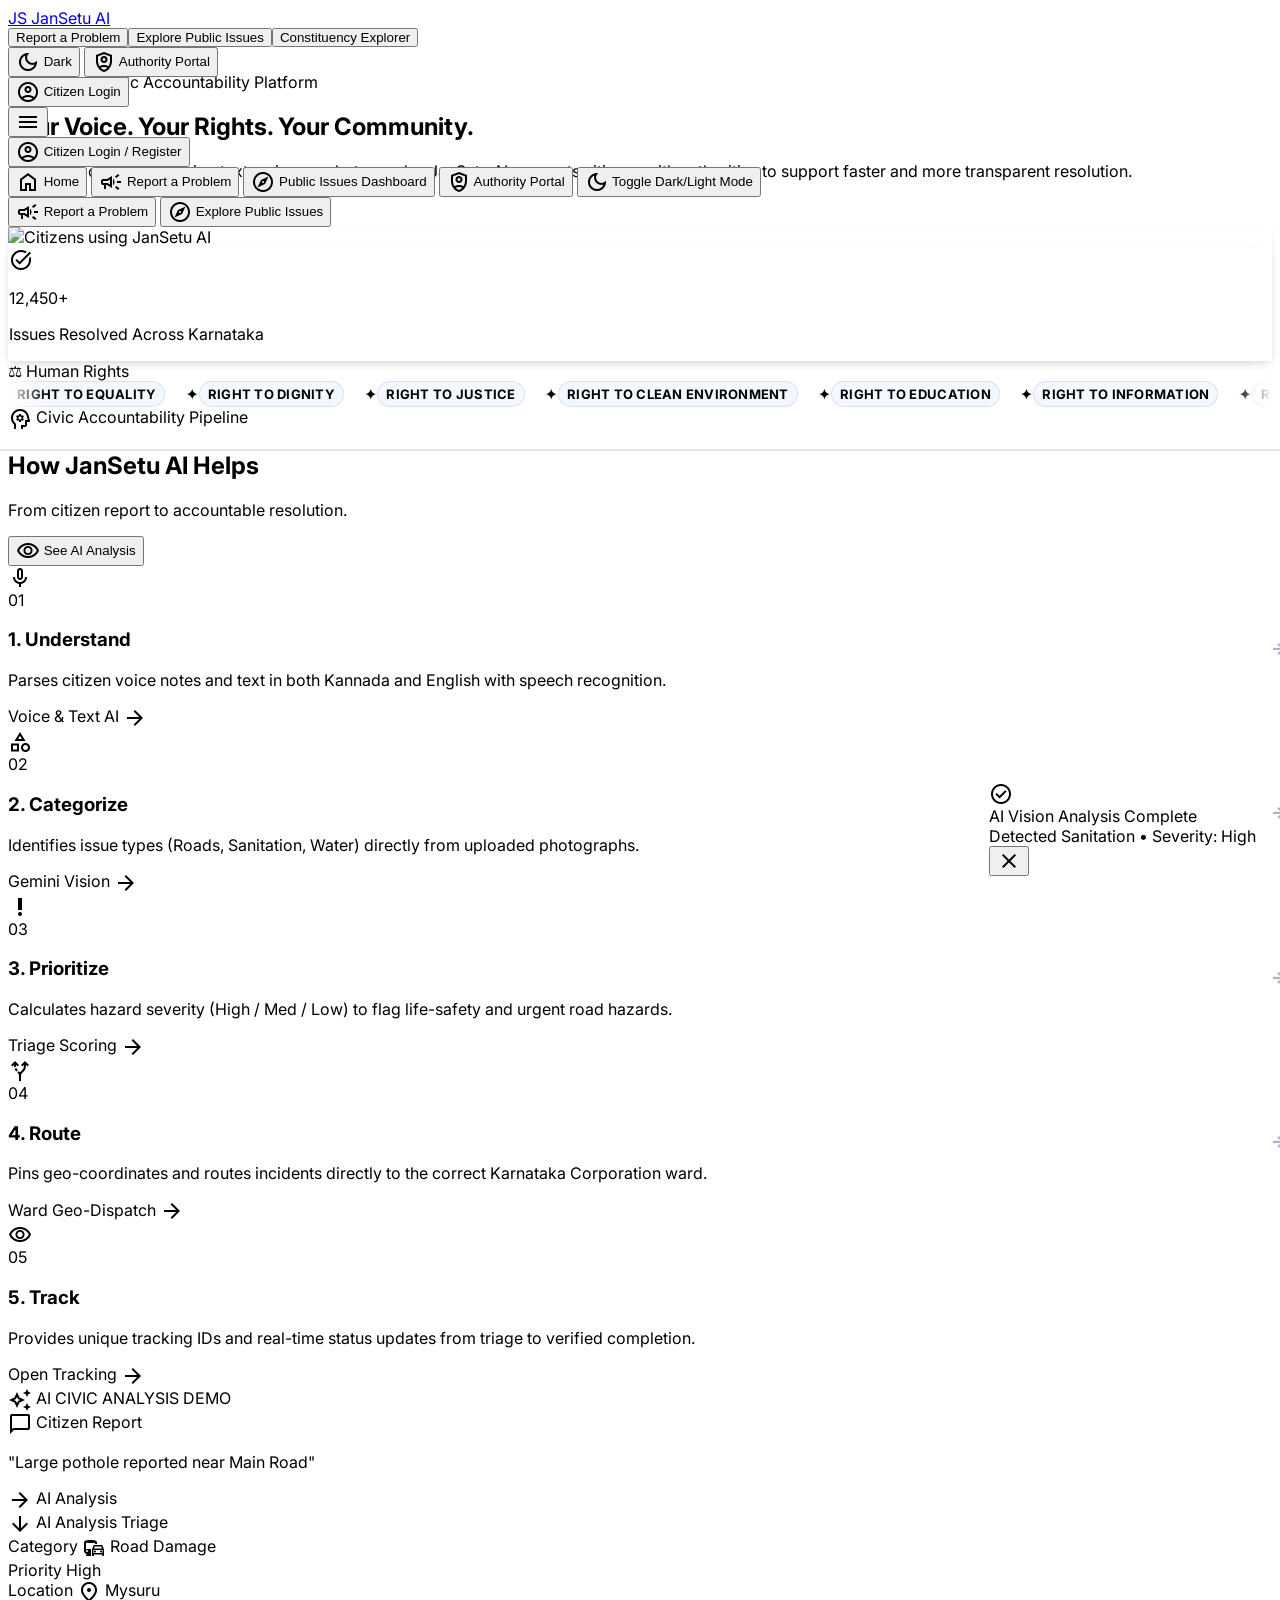
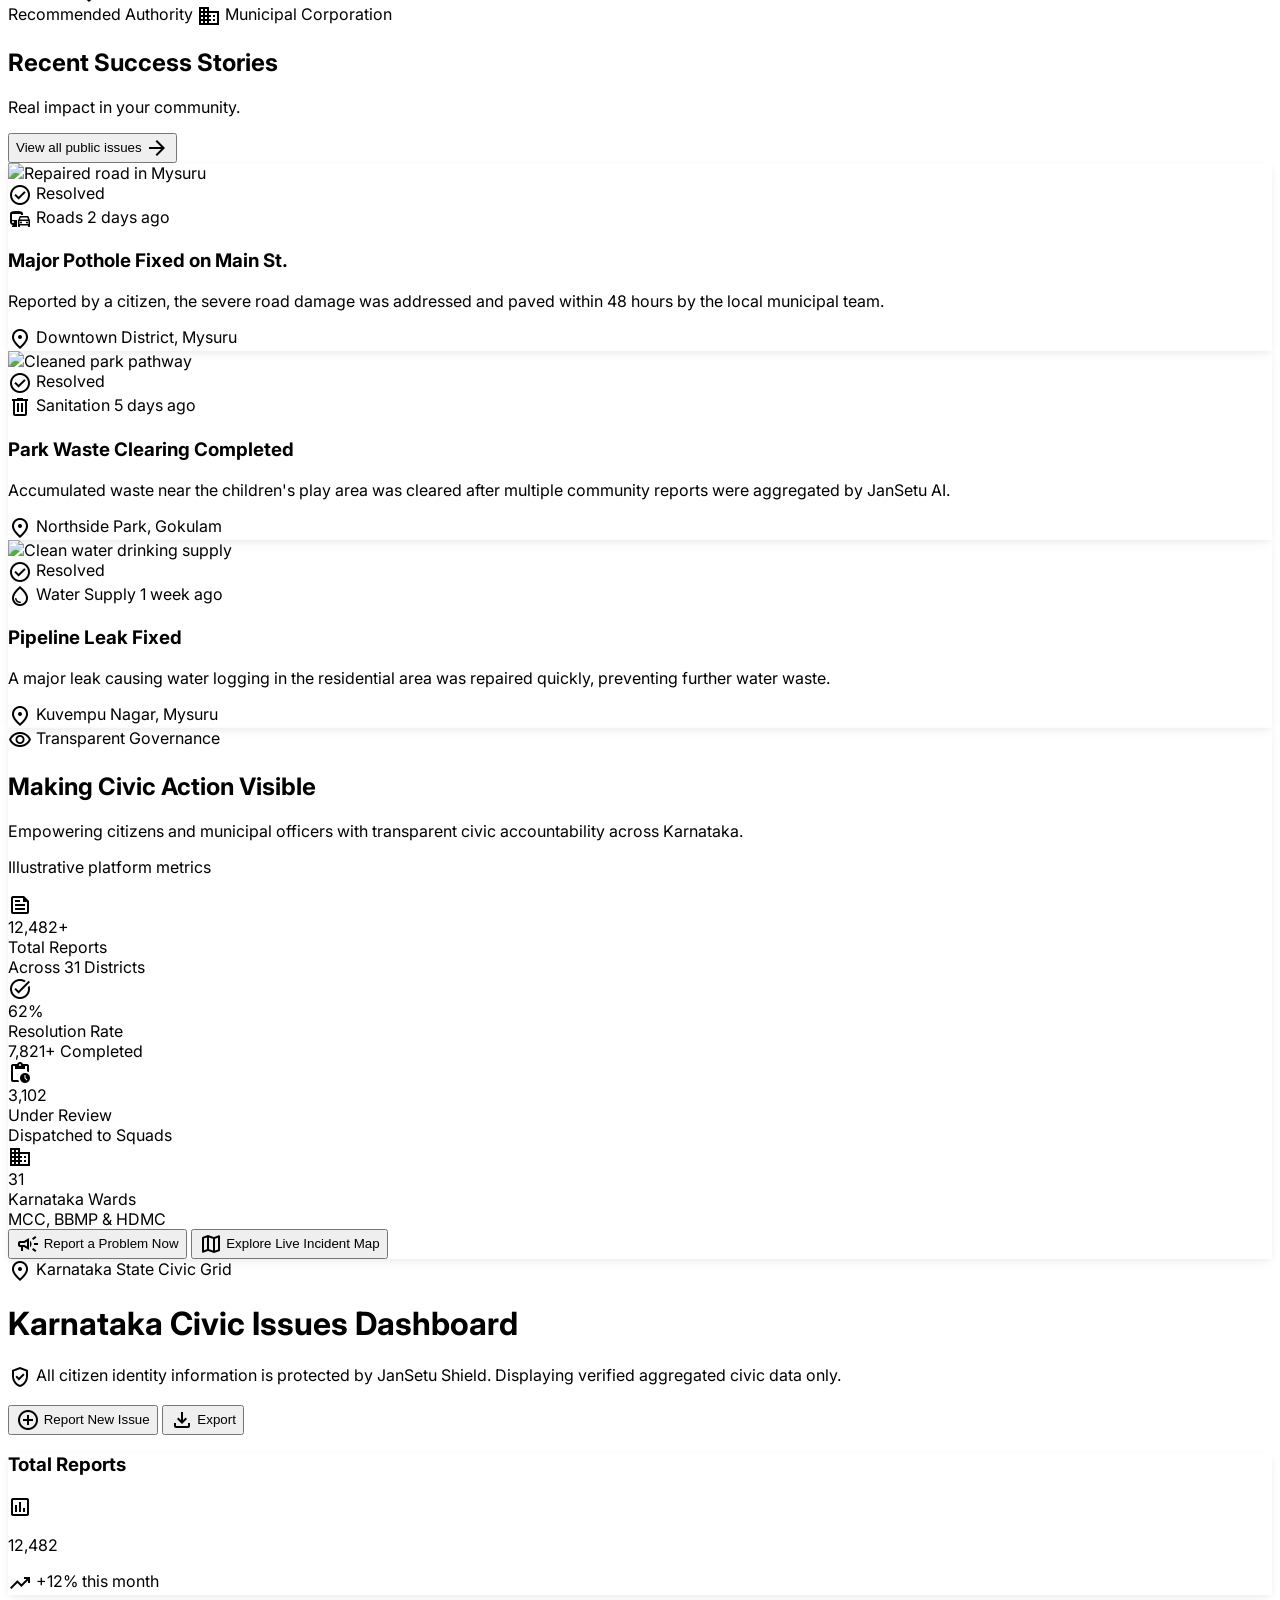
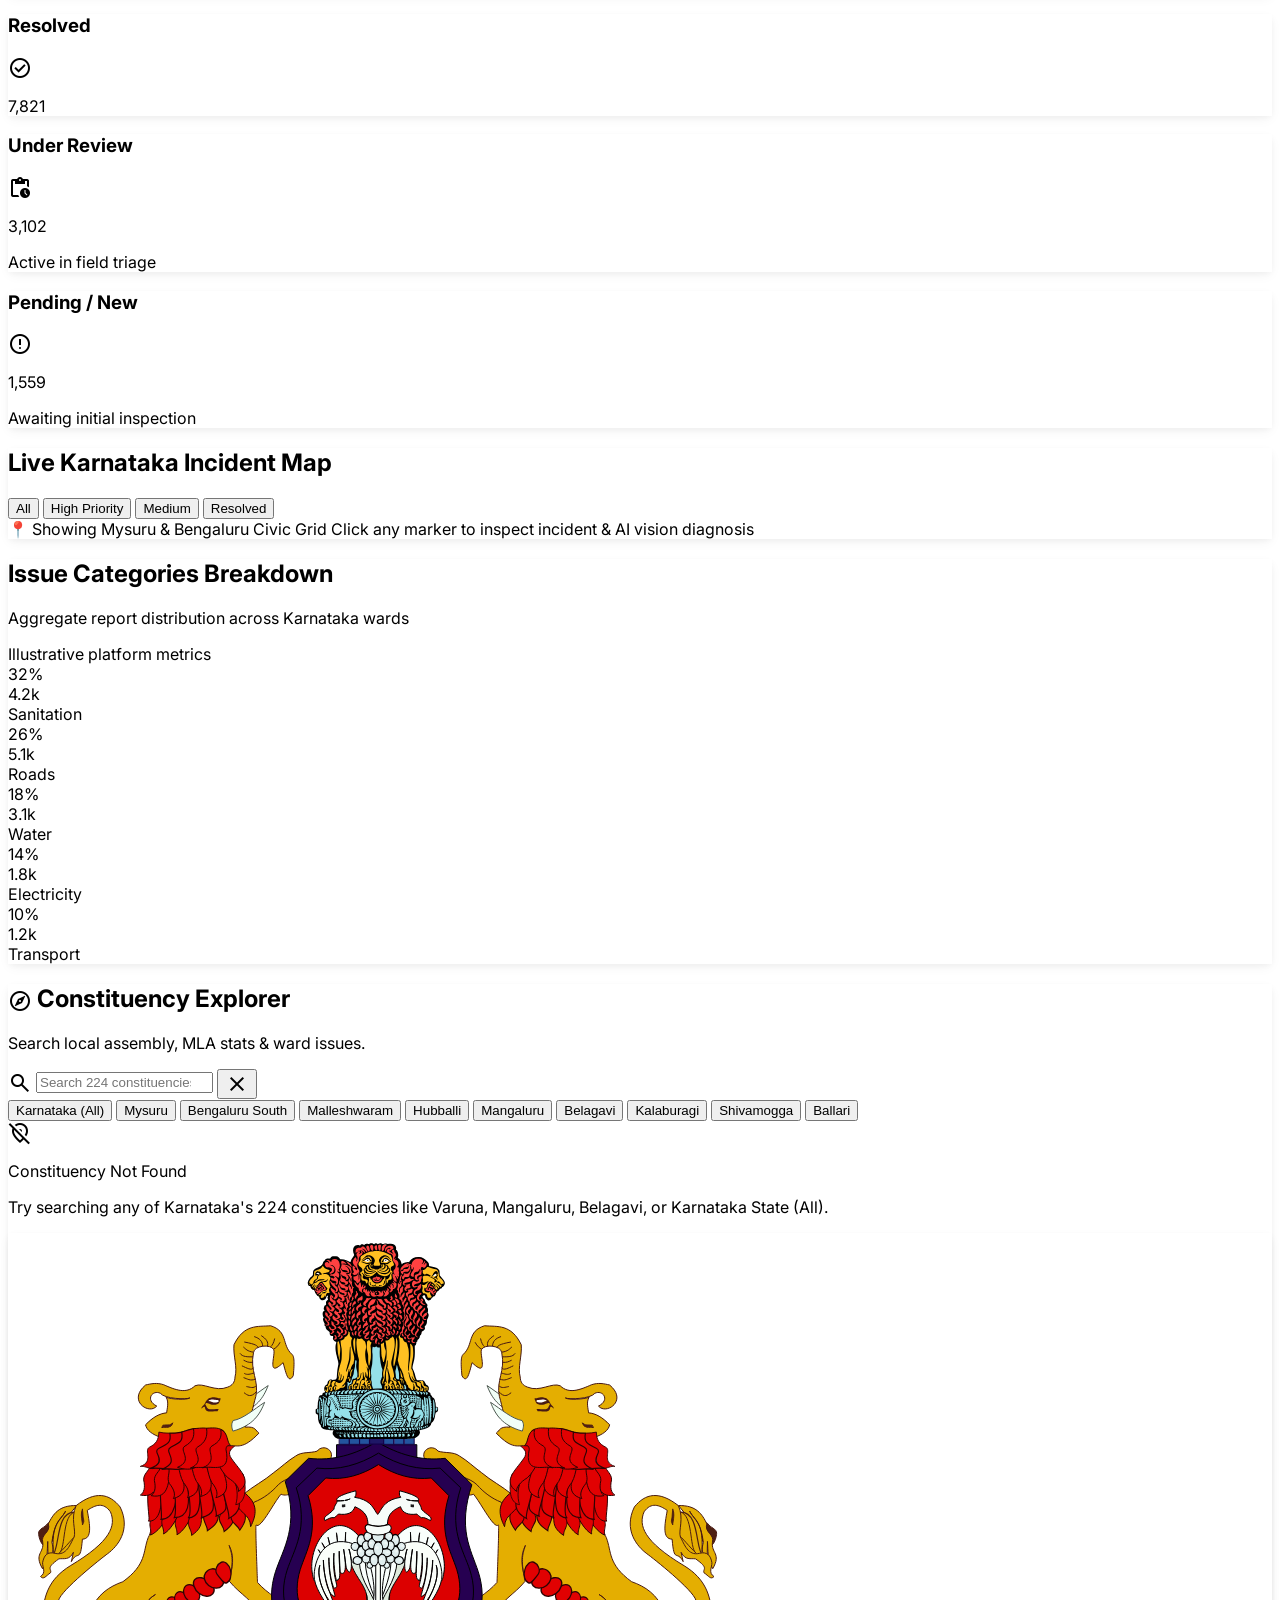
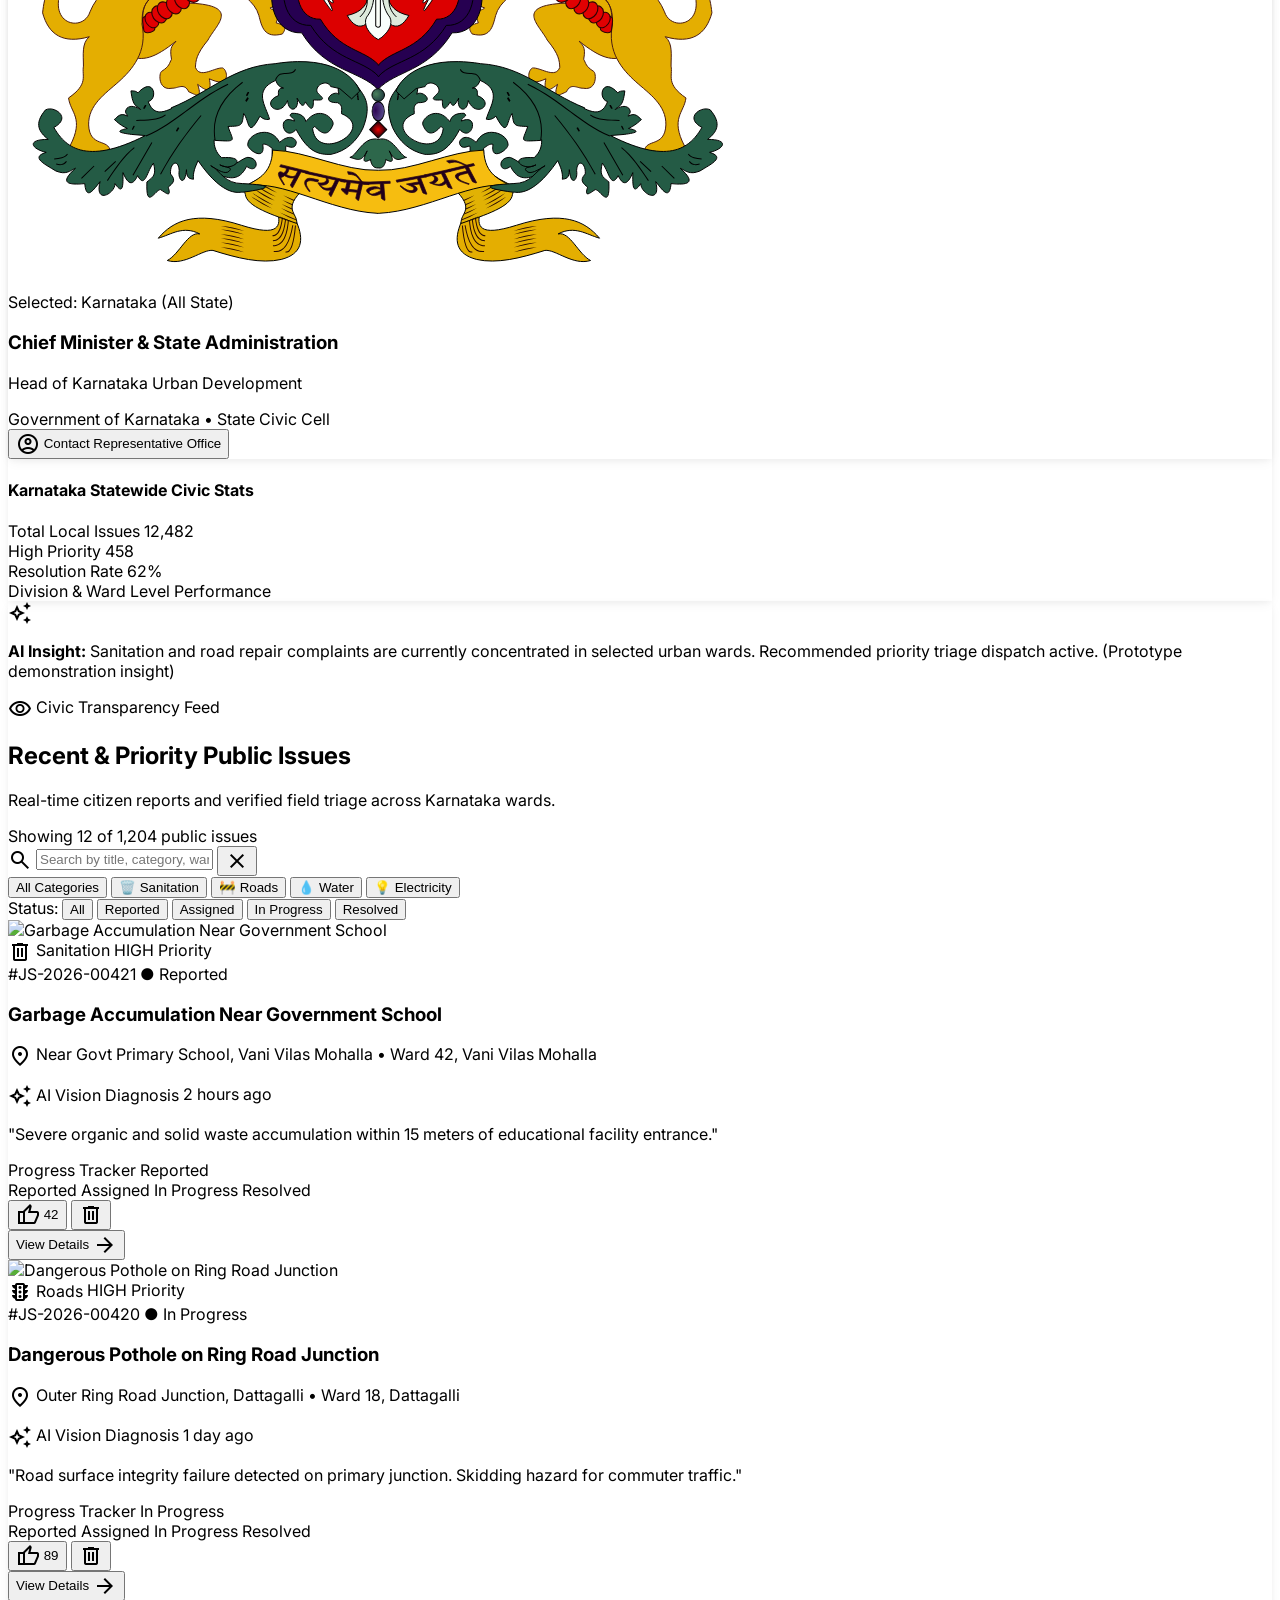
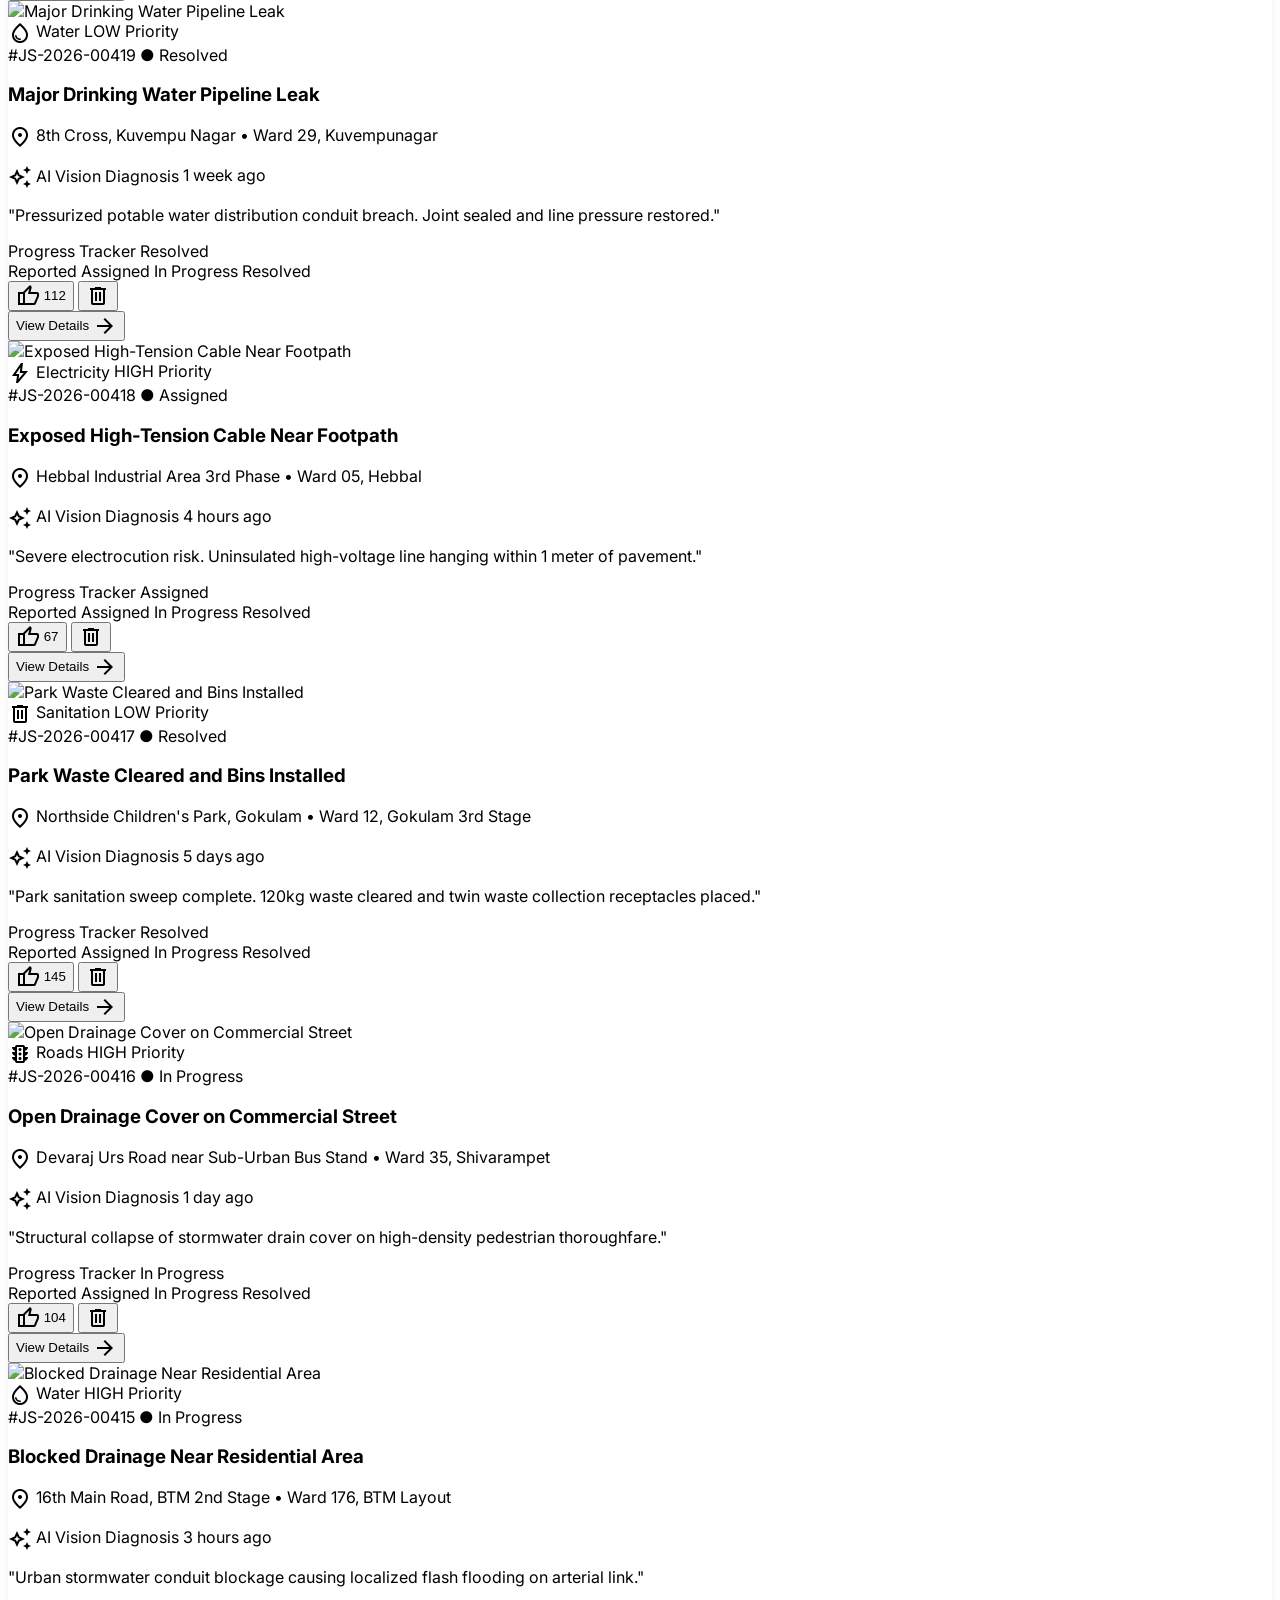
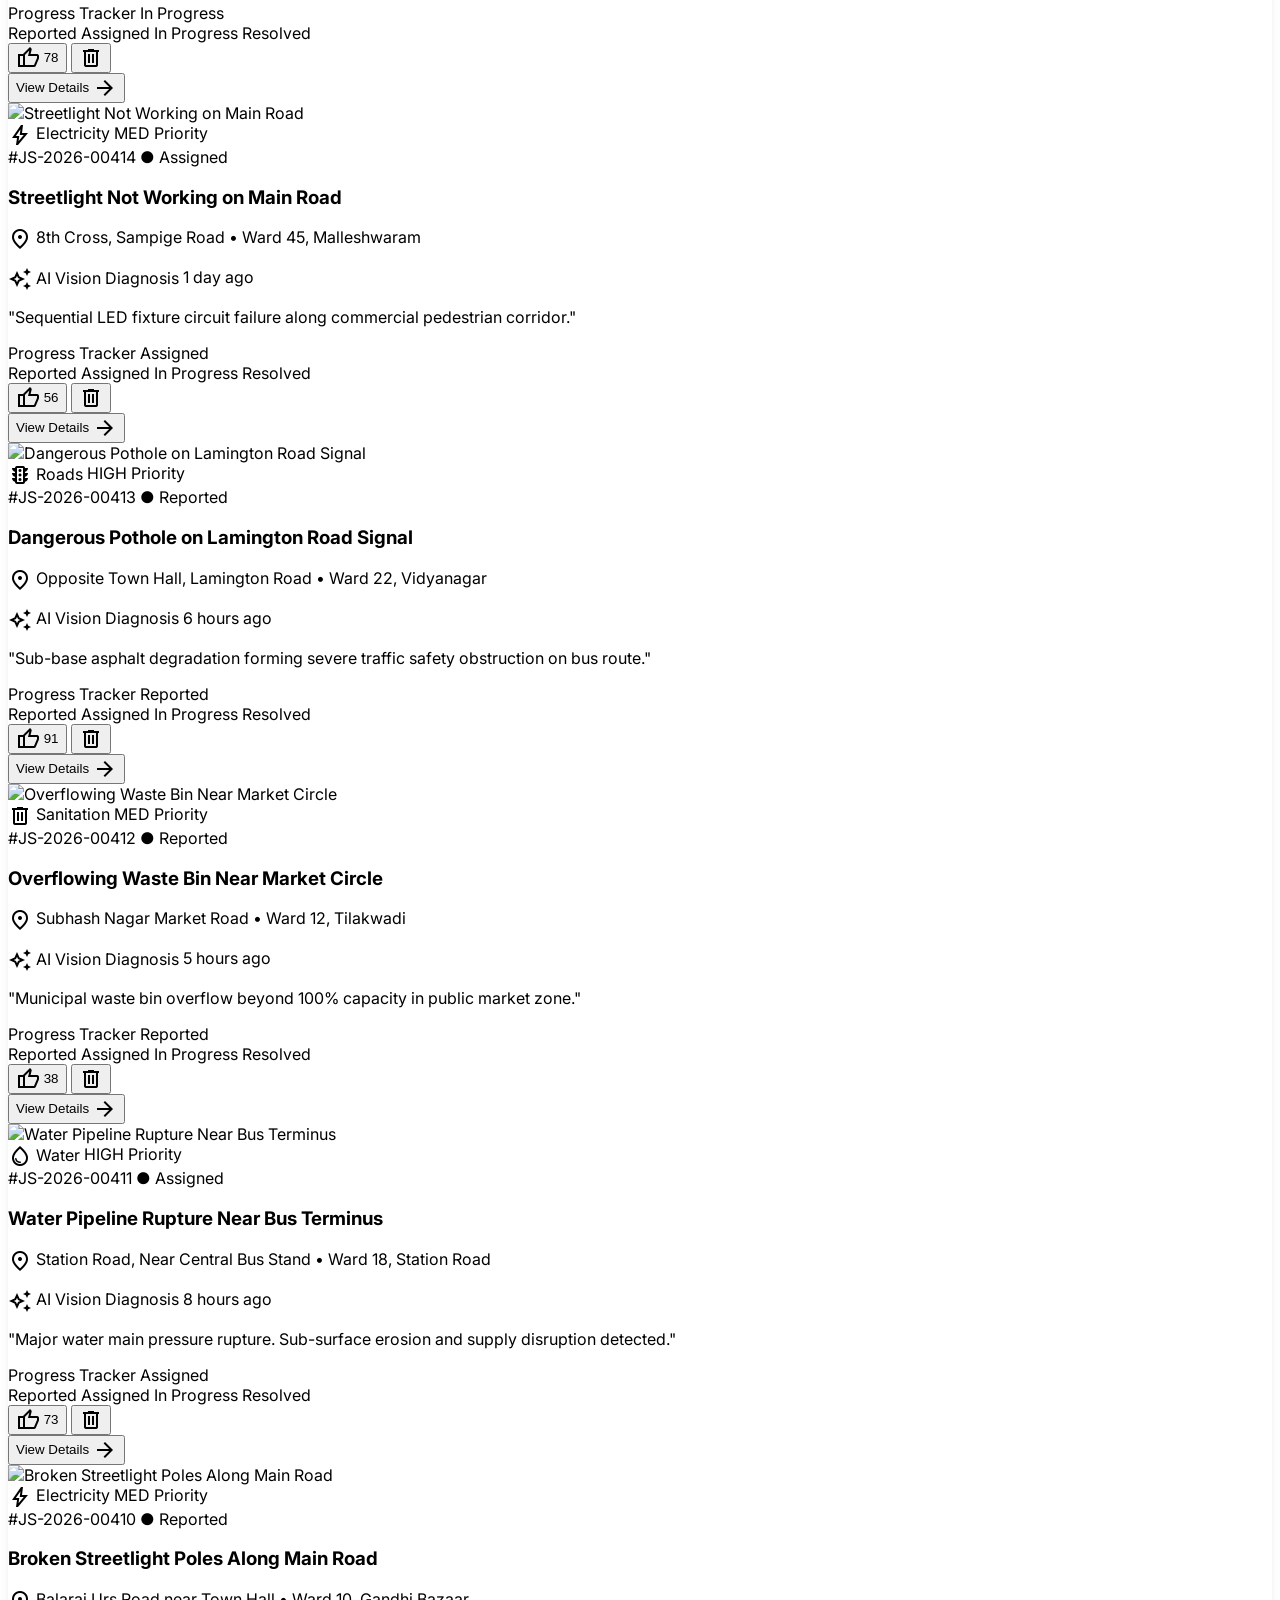
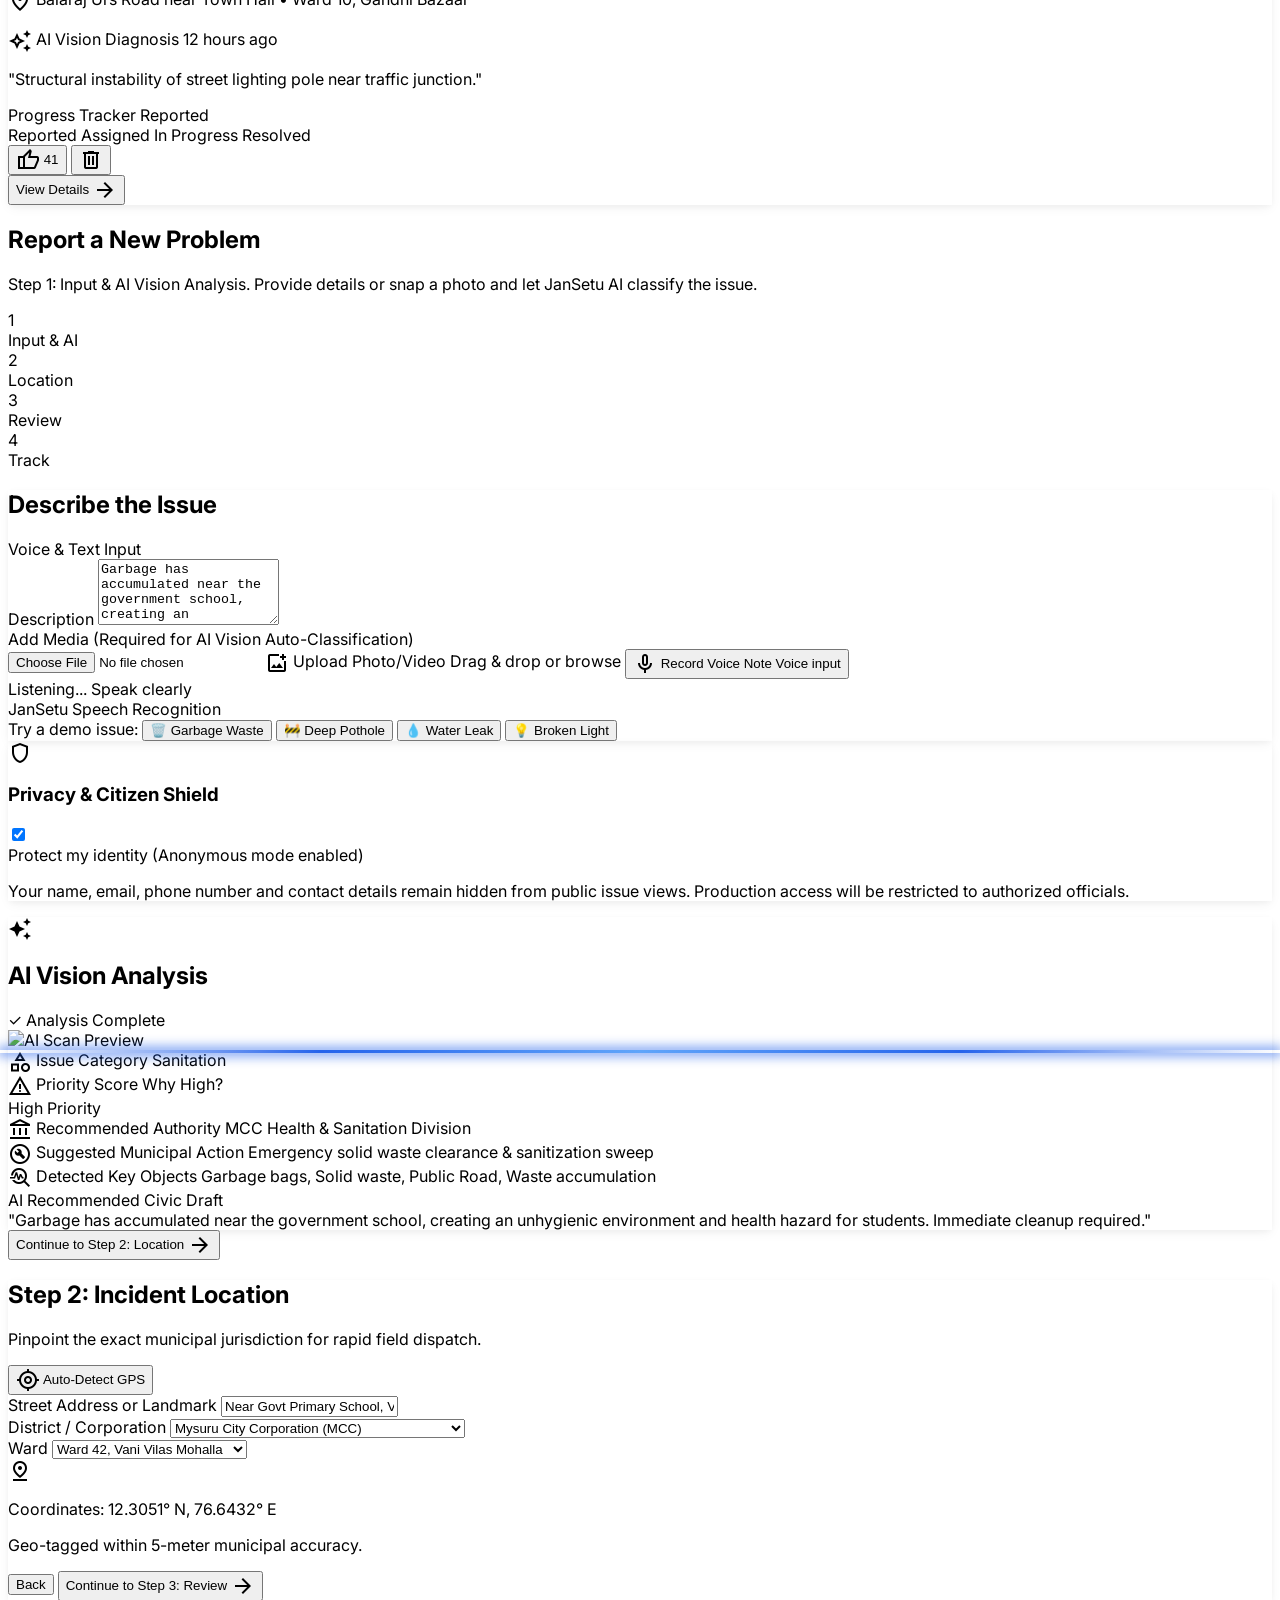
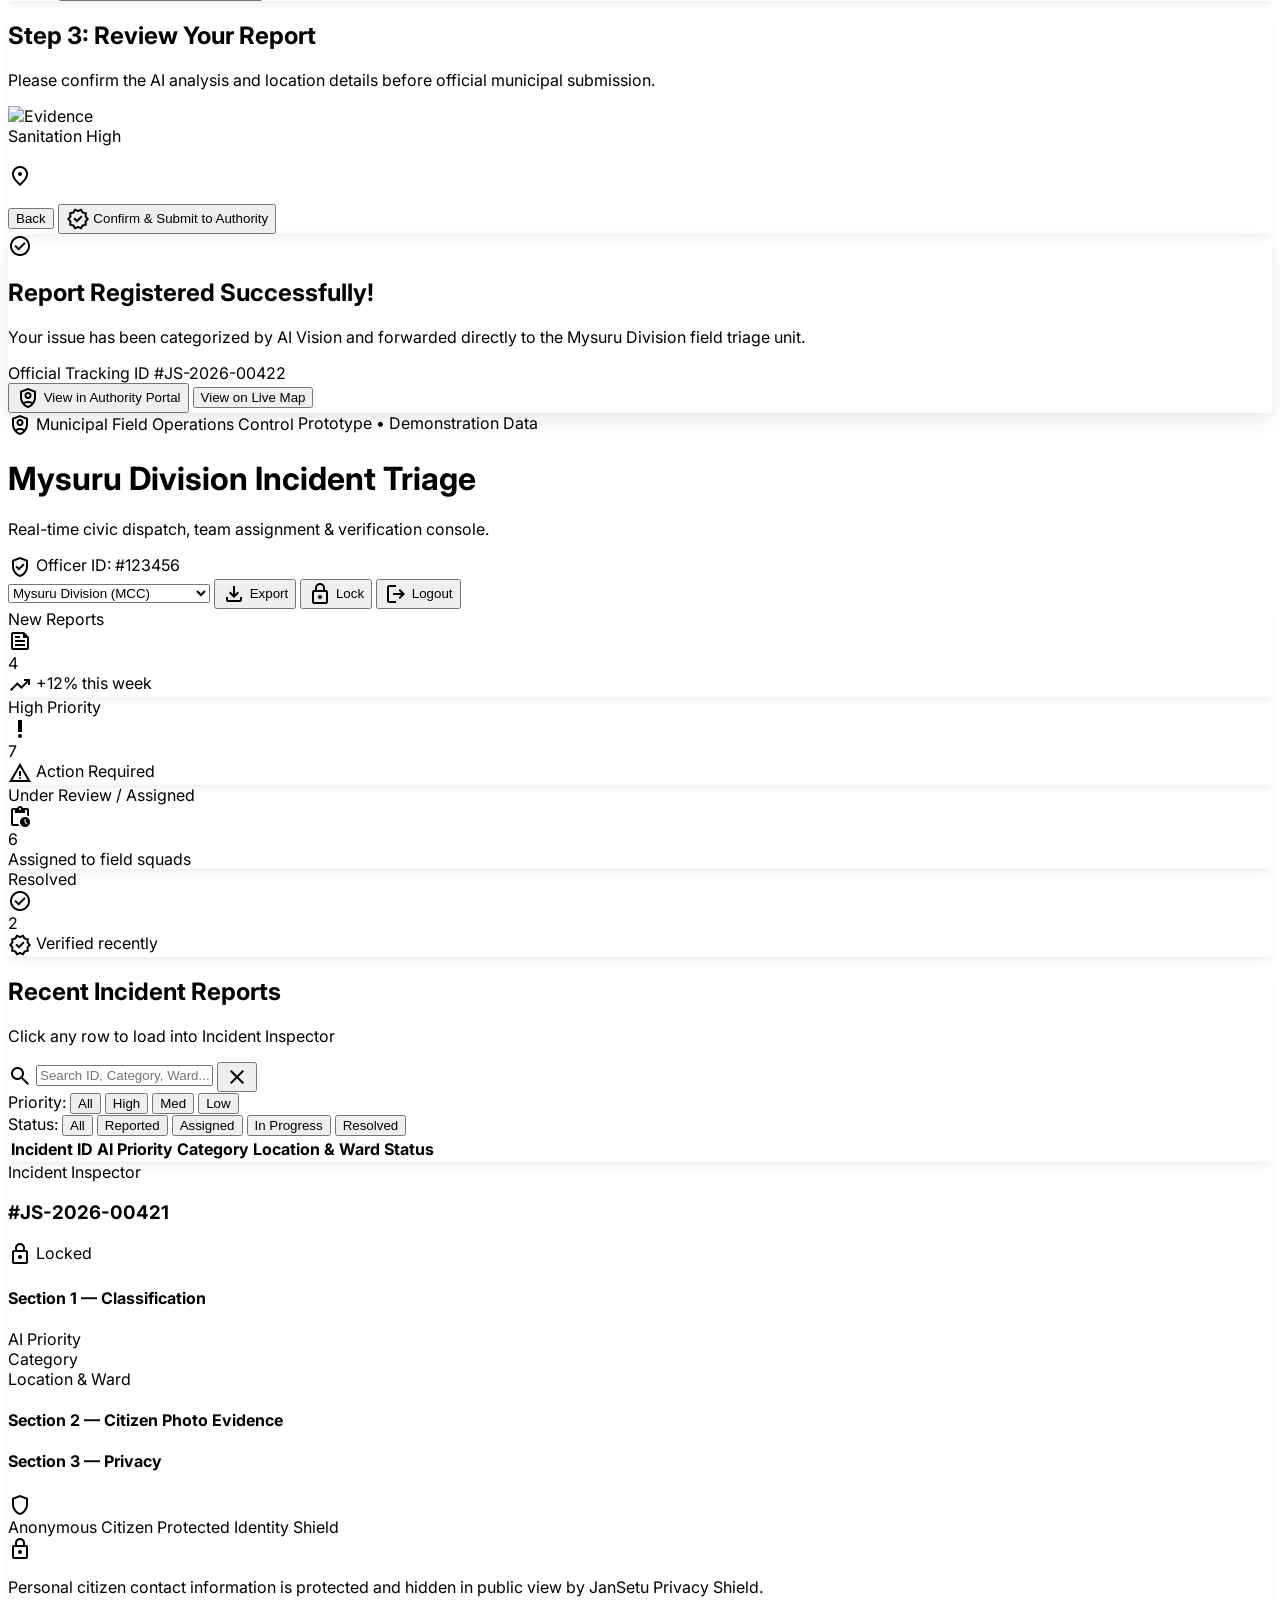
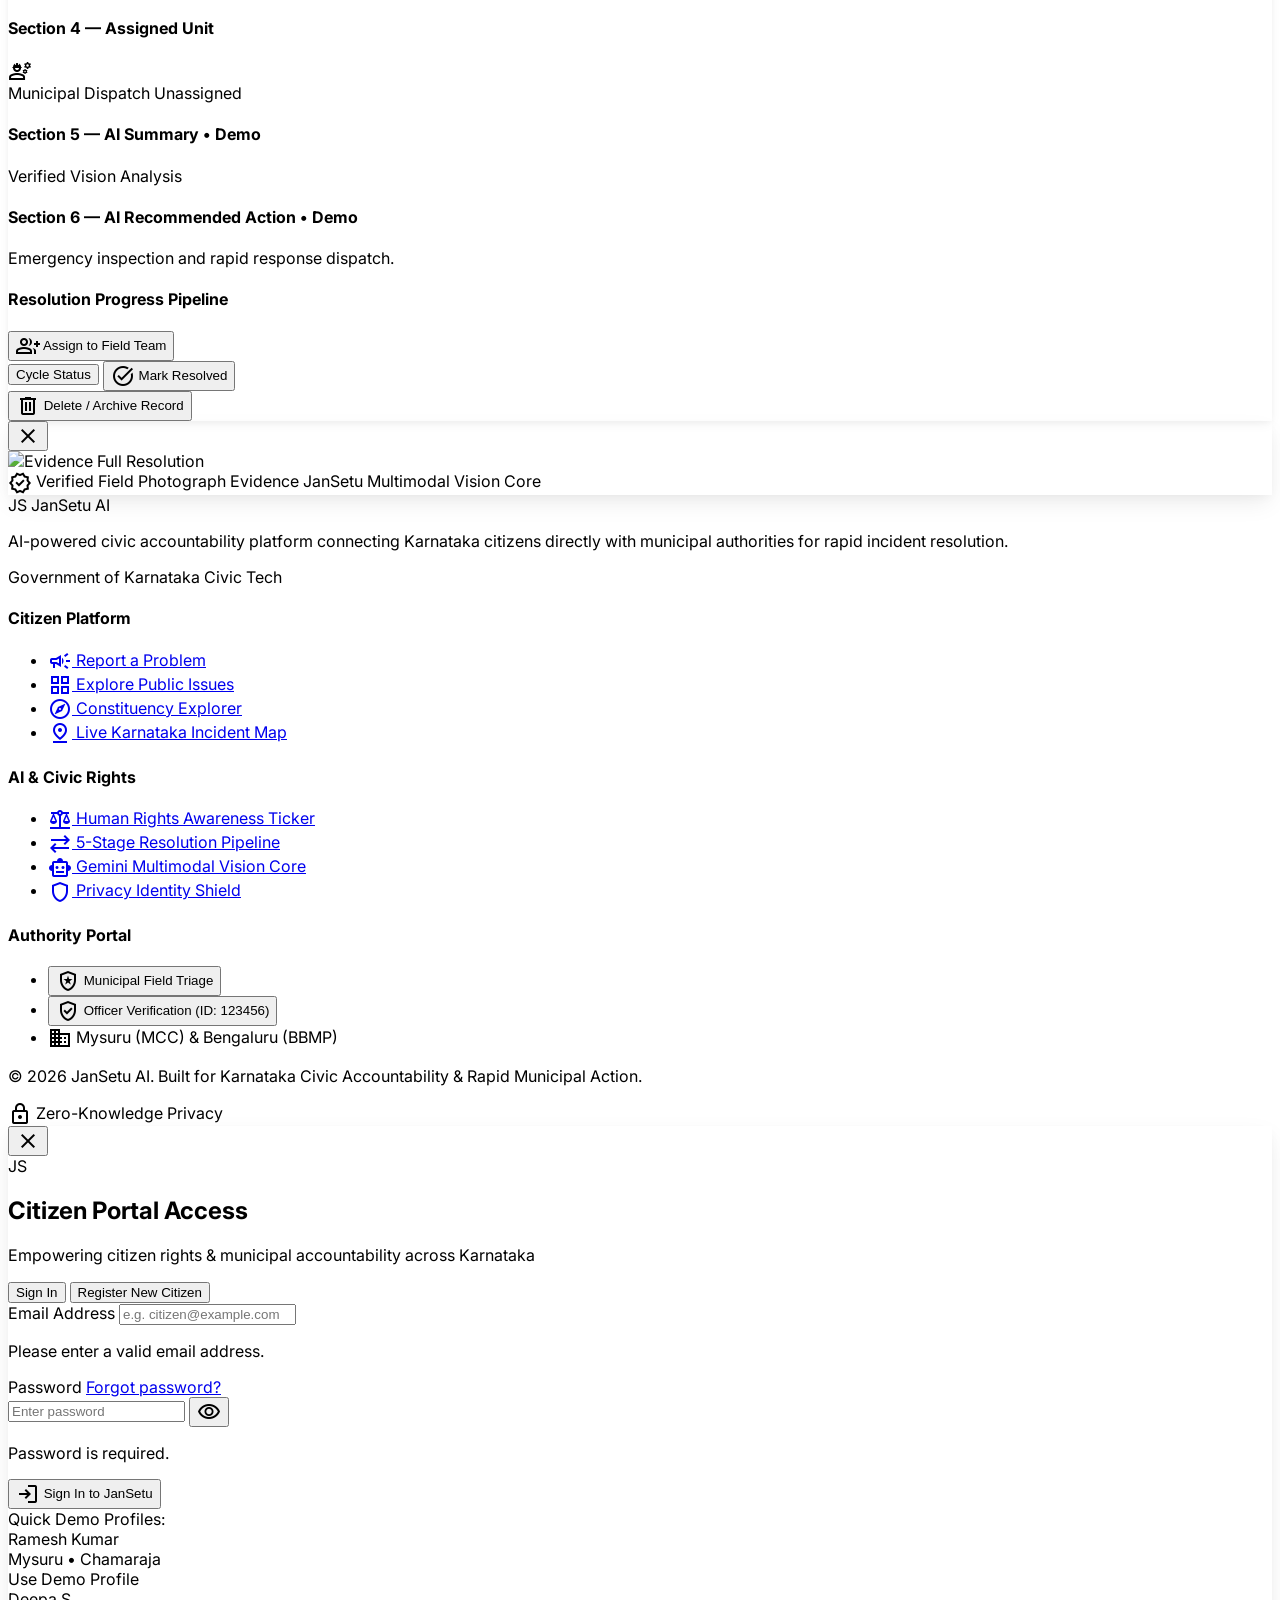
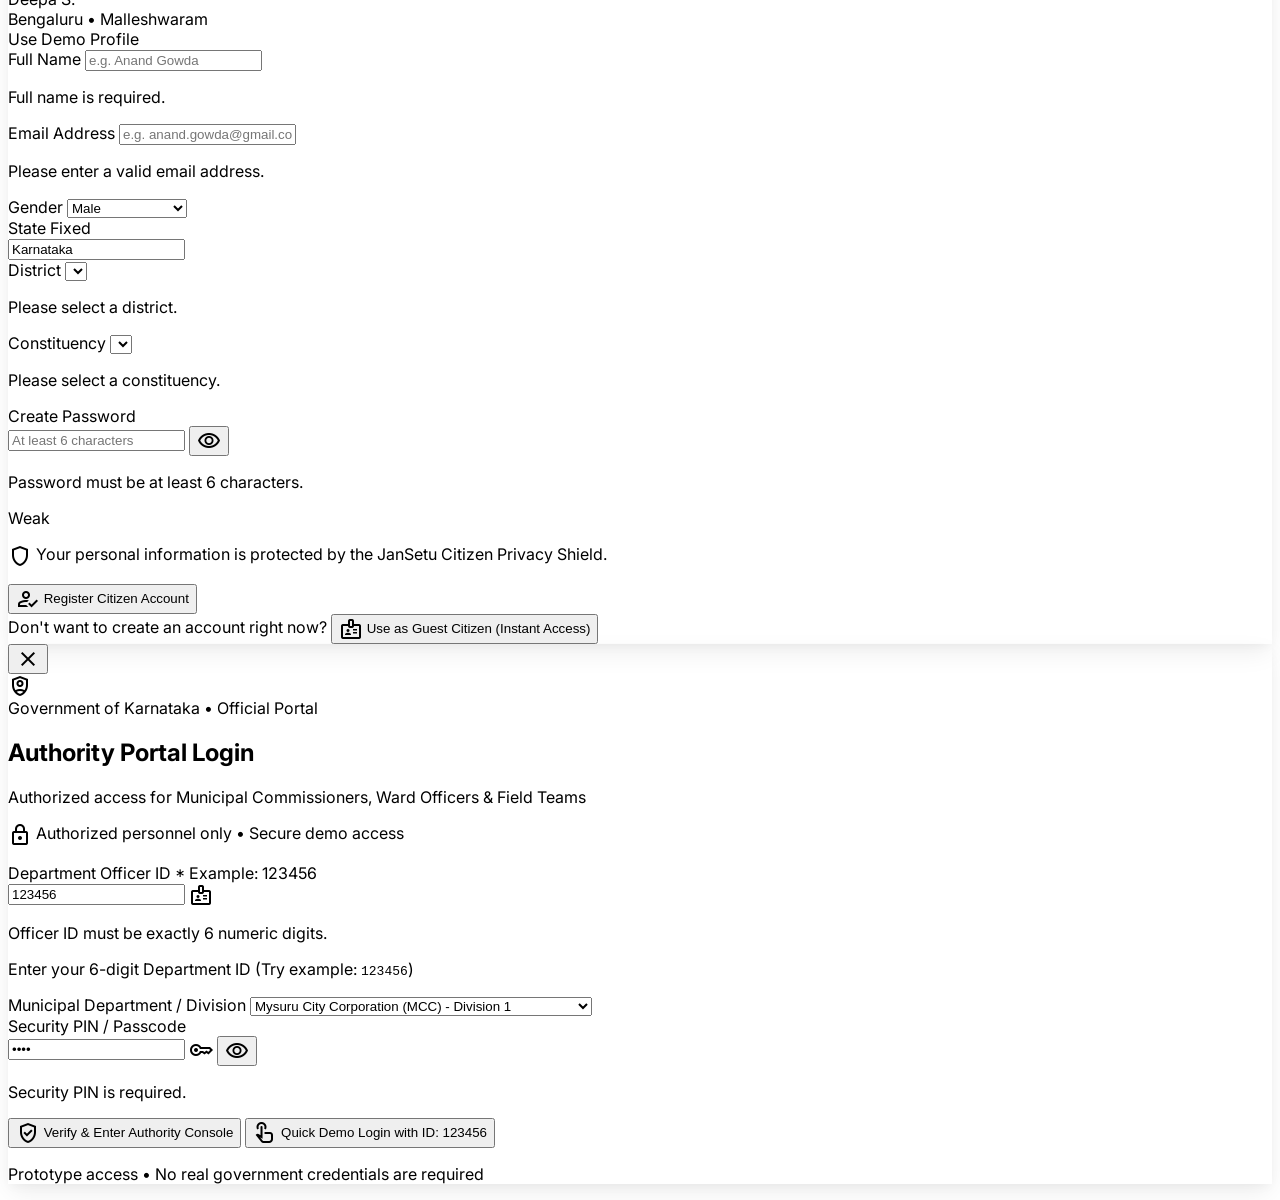
==== commit 8ea7867f: "feat: complete UI/UX polish, citizen auth, authority portal operations, and data sync" ====
--- a/index.html
+++ b/index.html
@@ -770,7 +770,7 @@
             </div>
 
             <!-- Bar 5: Transport / Parks (10%) -->
-            <div class="flex-1 flex flex-col items-center gap-1 group cursor-pointer" onclick="showToast('Filtered by Transport & Parks', 'Displaying transit & park maintenance issues', 'info')">
+            <div class="flex-1 flex flex-col items-center gap-1 group cursor-pointer" onclick="filterPublicIssues('cat', 'Transport')">
               <span class="text-[11px] font-bold text-on-surface-variant">10%</span>
               <div class="w-full bg-surface-variant rounded-t-lg relative h-[28%] group-hover:bg-outline transition-all flex items-start justify-center pt-2">
                 <span class="text-[10px] font-bold text-on-surface">1.2k</span>
@@ -782,8 +782,8 @@
       </div>
 
       <!-- Right Col: Constituency Explorer -->
-      <div id="constituency-section" class="lg:col-span-1">
-        <div class="bg-surface rounded-2xl border border-outline-variant level-2-shadow flex flex-col sticky top-24">
+      <div id="constituency-section" class="lg:col-span-1 scroll-mt-20">
+        <div class="bg-surface rounded-2xl border border-outline-variant level-2-shadow flex flex-col sticky top-20">
           <div class="p-md border-b border-outline-variant bg-surface-container-low rounded-t-2xl">
             <h2 class="font-headline-md text-[20px] font-bold text-on-surface flex items-center gap-xs">
               <span class="material-symbols-outlined text-primary">explore</span>
@@ -798,7 +798,7 @@
               <span class="material-symbols-outlined absolute left-3 top-1/2 -translate-y-1/2 text-on-surface-variant" data-icon="search">search</span>
               <input id="constituency-search-input" list="karnataka-constituency-list" oninput="handleConstituencySearch(this.value)" class="w-full h-11 pl-10 pr-10 bg-surface border border-outline-variant rounded-xl font-body-md text-sm focus:border-primary focus:ring-2 focus:ring-primary/20 outline-none transition-all" placeholder="Search 224 constituencies (e.g. Mysuru, Varuna, Malleshwaram, Mangaluru)..." type="text" value=""/>
               <datalist id="karnataka-constituency-list"></datalist>
-              <button onclick="clearConstituencySearch()" title="Clear Selection" class="absolute right-3 top-1/2 -translate-y-1/2 text-on-surface-variant hover:text-on-surface p-1">
+              <button id="constituency-search-clear" onclick="clearConstituencySearch(event)" title="Clear Selection" class="hidden absolute right-3 top-1/2 -translate-y-1/2 text-on-surface-variant hover:text-on-surface p-1 rounded-full hover:bg-surface-container-high transition-colors">
                 <span class="material-symbols-outlined text-[18px]">close</span>
               </button>
             </div>
@@ -881,7 +881,7 @@
     </div>
 
     <!-- ================= SECTION: RECENT & PRIORITY PUBLIC ISSUES FEED ================= -->
-    <section class="bg-surface rounded-2xl border border-outline-variant level-2-shadow p-6 flex flex-col gap-6">
+    <section id="public-issues-feed-section" class="bg-surface rounded-2xl border border-outline-variant level-2-shadow p-6 flex flex-col gap-6 scroll-mt-20">
       <!-- AI Insight Banner -->
       <div class="p-3.5 bg-primary/5 rounded-xl border border-primary/20 flex items-center gap-3">
         <span class="material-symbols-outlined text-primary text-[20px] shrink-0">auto_awesome</span>
@@ -908,7 +908,7 @@
           <div class="relative w-full sm:w-72">
             <span class="material-symbols-outlined absolute left-3 top-1/2 -translate-y-1/2 text-on-surface-variant text-[18px]">search</span>
             <input id="public-issues-search" oninput="handlePublicIssuesSearch(this.value)" type="text" placeholder="Search by title, category, ward..." class="w-full h-10 pl-9 pr-8 bg-surface-container-low border border-outline-variant rounded-xl text-xs font-medium focus:ring-2 focus:ring-primary outline-none transition-all" />
-            <button onclick="document.getElementById('public-issues-search').value=''; handlePublicIssuesSearch('');" class="absolute right-2.5 top-1/2 -translate-y-1/2 text-on-surface-variant hover:text-on-surface p-0.5">
+            <button id="public-issues-search-clear" onclick="clearPublicIssuesSearch(event)" class="hidden absolute right-2.5 top-1/2 -translate-y-1/2 text-on-surface-variant hover:text-on-surface p-0.5 rounded-full hover:bg-surface-container-high transition-colors" title="Clear Search">
               <span class="material-symbols-outlined text-[16px]">close</span>
             </button>
           </div>
@@ -930,9 +930,9 @@
         <div class="flex flex-wrap items-center gap-1.5" id="public-issue-status-filters">
           <span class="text-xs font-semibold text-on-surface-variant mr-1">Status:</span>
           <button onclick="filterPublicIssues('status', 'all')" class="status-filter-btn px-2.5 py-1 rounded-lg text-xs font-bold bg-primary/10 text-primary border border-primary/30" data-filter-type="status" data-filter-val="all">All</button>
-          <button onclick="filterPublicIssues('status', 'New')" class="status-filter-btn px-2.5 py-1 rounded-lg text-xs font-medium text-on-surface-variant hover:bg-surface-container-high" data-filter-type="status" data-filter-val="New">Reported</button>
-          <button onclick="filterPublicIssues('status', 'Under Review')" class="status-filter-btn px-2.5 py-1 rounded-lg text-xs font-medium text-on-surface-variant hover:bg-surface-container-high" data-filter-type="status" data-filter-val="Under Review">Under Review</button>
+          <button onclick="filterPublicIssues('status', 'Reported')" class="status-filter-btn px-2.5 py-1 rounded-lg text-xs font-medium text-on-surface-variant hover:bg-surface-container-high" data-filter-type="status" data-filter-val="Reported">Reported</button>
           <button onclick="filterPublicIssues('status', 'Assigned')" class="status-filter-btn px-2.5 py-1 rounded-lg text-xs font-medium text-on-surface-variant hover:bg-surface-container-high" data-filter-type="status" data-filter-val="Assigned">Assigned</button>
+          <button onclick="filterPublicIssues('status', 'In Progress')" class="status-filter-btn px-2.5 py-1 rounded-lg text-xs font-medium text-on-surface-variant hover:bg-surface-container-high" data-filter-type="status" data-filter-val="In Progress">In Progress</button>
           <button onclick="filterPublicIssues('status', 'Resolved')" class="status-filter-btn px-2.5 py-1 rounded-lg text-xs font-medium text-on-surface-variant hover:bg-surface-container-high" data-filter-type="status" data-filter-val="Resolved">Resolved</button>
         </div>
       </div>
@@ -1275,114 +1275,174 @@
   </main>
 
   <!-- ================= VIEW 4: AUTHORITY PORTAL ================= -->
-  <main data-view="authority" class="hidden flex-grow w-full px-margin-mobile md:px-margin-desktop max-w-max-width mx-auto py-8 flex flex-col gap-xl">
-    <!-- Portal Header -->
+  <main data-view="authority" class="hidden flex-grow w-full px-margin-mobile md:px-margin-desktop max-w-max-width mx-auto py-8 flex flex-col gap-xl scroll-mt-20">
+    <!-- Portal Header & Controls -->
     <div class="flex flex-col md:flex-row justify-between items-start md:items-end gap-md border-b border-outline-variant pb-6">
       <div>
-        <div class="inline-flex items-center gap-2 px-3 py-1 rounded-full bg-primary/10 text-primary font-bold text-xs mb-2">
-          <span class="material-symbols-outlined text-[16px]">local_police</span> Municipal Field Operations Control
-        </div>
-        <h1 class="font-headline-lg text-headline-lg text-on-surface font-black">Mysuru Division Incident Triage</h1>
-        <p class="font-body-md text-body-md text-on-surface-variant mt-xs">Real-time civic dispatch, team assignment & verification console.</p>
-      </div>
-      <div class="flex items-center gap-sm flex-wrap">
-        <div class="flex items-center gap-1.5 px-3 py-2 bg-primary/10 rounded-xl border border-primary/30 text-primary text-xs font-bold font-mono">
-          <span class="material-symbols-outlined text-[16px]">verified_user</span>
+        <div class="flex items-center gap-2 mb-2 flex-wrap">
+          <span class="inline-flex items-center gap-1.5 px-3 py-1 rounded-full bg-primary/10 text-primary font-bold text-xs">
+            <span class="material-symbols-outlined text-[16px]">shield_person</span> Municipal Field Operations Control
+          </span>
+          <span class="inline-flex items-center gap-1 px-2.5 py-0.5 rounded-full bg-surface-container-high border border-outline-variant text-[11px] text-on-surface-variant font-medium">
+            <span class="w-1.5 h-1.5 rounded-full bg-primary/70"></span> Prototype • Demonstration Data
+          </span>
+        </div>
+        <h1 id="auth-division-title" class="font-headline-lg text-headline-lg text-on-surface font-black">Mysuru Division Incident Triage</h1>
+        <p class="font-body-md text-xs sm:text-sm text-on-surface-variant mt-1">Real-time civic dispatch, team assignment & verification console.</p>
+      </div>
+
+      <!-- Header Action Bar -->
+      <div class="flex items-center gap-2 flex-wrap">
+        <!-- Officer ID Badge -->
+        <div class="flex items-center gap-1.5 px-3 py-2 bg-primary/10 rounded-xl border border-primary/30 text-primary text-xs font-bold font-mono shadow-xs" title="Verified Officer Session">
+          <span class="material-symbols-outlined text-[16px] text-secondary">verified_user</span>
           <span>Officer ID: #123456</span>
         </div>
-        <select onchange="showToast('Division Changed', `Switched view to ${this.value}`, 'info')" class="h-10 px-3 bg-surface border border-outline-variant rounded-xl text-xs font-bold text-on-surface focus:ring-2 focus:ring-primary outline-none">
-          <option>Mysuru Division (MCC)</option>
-          <option>BBMP Central Bengaluru</option>
-          <option>Hubballi-Dharwad Corporation</option>
-          <option>Mangaluru City Division</option>
+
+        <!-- Division Selector Dropdown -->
+        <select id="auth-division-select" onchange="handleAuthorityDivisionChange(this.value)" class="h-9 px-3 bg-surface border border-outline-variant rounded-xl text-xs font-bold text-on-surface focus:ring-2 focus:ring-primary outline-none transition-all shadow-xs cursor-pointer">
+          <option value="Mysuru Division (MCC)">Mysuru Division (MCC)</option>
+          <option value="BBMP Central Bengaluru">BBMP Central Bengaluru</option>
+          <option value="Hubballi-Dharwad Corporation">Hubballi-Dharwad Corporation</option>
+          <option value="Belagavi City Corporation">Belagavi City Corporation</option>
         </select>
-        <button onclick="showToast('Exporting Triage Log', 'Generating official CSV summary report...', 'info')" class="bg-surface border border-outline text-primary font-label-md text-label-md py-2 px-3.5 rounded-xl flex items-center gap-1.5 hover:bg-surface-variant transition-colors shadow-xs font-semibold text-xs">
+
+        <!-- Export Report Button -->
+        <button onclick="exportAuthorityReport()" class="bg-surface border border-outline-variant text-primary font-bold py-2 px-3.5 rounded-xl flex items-center gap-1.5 hover:bg-surface-container-high transition-colors shadow-xs text-xs" title="Export Filtered Incidents (CSV)">
           <span class="material-symbols-outlined text-[16px]">download</span> Export
         </button>
-        <button onclick="logoutAuthority()" class="bg-surface border border-error/40 text-error hover:bg-error/10 py-2 px-3 rounded-xl flex items-center gap-1 text-xs font-bold transition-colors" title="Lock Authority Console">
-          <span class="material-symbols-outlined text-[16px]">lock</span> Lock
+
+        <!-- Lock / Unlock Console Button -->
+        <button id="auth-lock-btn" onclick="toggleAuthorityLock()" class="bg-surface border border-error/40 text-error hover:bg-error/10 py-2 px-3.5 rounded-xl flex items-center gap-1 text-xs font-bold transition-all shadow-xs" title="Lock Authority Operations">
+          <span id="auth-lock-icon" class="material-symbols-outlined text-[16px]">lock</span>
+          <span id="auth-lock-label">Lock</span>
+        </button>
+
+        <!-- Logout Authority Button -->
+        <button onclick="logoutAuthority()" class="bg-surface border border-error/40 text-error hover:bg-error/10 py-2 px-3.5 rounded-xl flex items-center gap-1 text-xs font-bold transition-all shadow-xs" title="Logout Authority Session">
+          <span class="material-symbols-outlined text-[16px]">logout</span>
+          <span>Logout</span>
         </button>
       </div>
     </div>
 
-    <!-- Summary Tiles Bento Grid -->
+    <!-- Summary Statistics Bento Grid -->
     <div class="grid grid-cols-2 md:grid-cols-4 gap-md md:gap-lg">
-      <div class="bg-surface border border-outline-variant rounded-2xl p-lg flex flex-col gap-sm level-2-shadow hover:shadow-md transition-shadow">
-        <div class="flex justify-between items-center text-on-surface-variant">
-          <span class="font-label-md text-label-md font-semibold">New Reports</span>
-          <span class="material-symbols-outlined text-primary">feed</span>
-        </div>
-        <div id="auth-new-count" class="font-display-lg text-display-lg text-on-surface font-black">128</div>
-        <div class="font-label-sm text-label-sm text-on-surface-variant flex items-center gap-1 font-semibold">
+      <!-- Card 1: New / Reported Reports -->
+      <div class="bg-surface border border-outline-variant rounded-2xl p-4 sm:p-5 flex flex-col justify-between level-2-shadow hover:shadow-md transition-shadow">
+        <div class="flex justify-between items-center text-on-surface-variant mb-2">
+          <span class="font-label-md text-xs font-bold text-on-surface-variant uppercase tracking-wider">New Reports</span>
+          <div class="w-8 h-8 rounded-xl bg-primary/10 text-primary flex items-center justify-center">
+            <span class="material-symbols-outlined text-[18px]">feed</span>
+          </div>
+        </div>
+        <div id="auth-new-count" class="font-headline-lg text-3xl sm:text-4xl text-on-surface font-black">--</div>
+        <div class="text-[11px] text-on-surface-variant font-semibold flex items-center gap-1 mt-2">
           <span class="material-symbols-outlined text-[14px] text-secondary">trending_up</span> +12% this week
         </div>
       </div>
 
-      <div class="bg-surface border border-outline-variant rounded-2xl p-lg flex flex-col gap-sm level-2-shadow hover:shadow-md transition-shadow relative overflow-hidden">
-        <div class="absolute top-0 right-0 w-24 h-24 bg-error opacity-5 rounded-bl-full"></div>
-        <div class="flex justify-between items-center text-on-surface-variant relative z-10">
-          <span class="font-label-md text-label-md font-semibold">High Priority</span>
-          <span class="material-symbols-outlined text-error">priority_high</span>
-        </div>
-        <div id="auth-high-count" class="font-display-lg text-display-lg text-error font-black relative z-10">24</div>
-        <div class="font-label-sm text-label-sm text-error flex items-center gap-1 relative z-10 font-bold">
+      <!-- Card 2: High Priority (Urgent Red) -->
+      <div class="bg-surface border border-outline-variant rounded-2xl p-4 sm:p-5 flex flex-col justify-between level-2-shadow hover:shadow-md transition-shadow relative overflow-hidden">
+        <div class="absolute top-0 right-0 w-20 h-20 bg-error opacity-5 rounded-bl-full pointer-events-none"></div>
+        <div class="flex justify-between items-center text-on-surface-variant mb-2 relative z-10">
+          <span class="font-label-md text-xs font-bold text-error uppercase tracking-wider">High Priority</span>
+          <div class="w-8 h-8 rounded-xl bg-error/10 text-error flex items-center justify-center">
+            <span class="material-symbols-outlined text-[18px]">priority_high</span>
+          </div>
+        </div>
+        <div id="auth-high-count" class="font-headline-lg text-3xl sm:text-4xl text-error font-black relative z-10">--</div>
+        <div class="text-[11px] text-error flex items-center gap-1 relative z-10 font-bold mt-2">
           <span class="material-symbols-outlined text-[14px]">warning</span> Action Required
         </div>
       </div>
 
-      <div class="bg-surface border border-outline-variant rounded-2xl p-lg flex flex-col gap-sm level-2-shadow hover:shadow-md transition-shadow">
-        <div class="flex justify-between items-center text-on-surface-variant">
-          <span class="font-label-md text-label-md font-semibold">Under Review / Assigned</span>
-          <span class="material-symbols-outlined text-tertiary">pending_actions</span>
-        </div>
-        <div id="auth-review-count" class="font-display-lg text-display-lg text-on-surface font-black">62</div>
-        <div class="font-label-sm text-label-sm text-on-surface-variant flex items-center gap-1">
+      <!-- Card 3: Under Review / Assigned (Amber) -->
+      <div class="bg-surface border border-outline-variant rounded-2xl p-4 sm:p-5 flex flex-col justify-between level-2-shadow hover:shadow-md transition-shadow">
+        <div class="flex justify-between items-center text-on-surface-variant mb-2">
+          <span class="font-label-md text-xs font-bold text-on-surface-variant uppercase tracking-wider">Under Review / Assigned</span>
+          <div class="w-8 h-8 rounded-xl bg-amber-500/10 text-amber-600 flex items-center justify-center">
+            <span class="material-symbols-outlined text-[18px]">pending_actions</span>
+          </div>
+        </div>
+        <div id="auth-review-count" class="font-headline-lg text-3xl sm:text-4xl text-on-surface font-black">--</div>
+        <div class="text-[11px] text-on-surface-variant font-medium mt-2">
           Assigned to field squads
         </div>
       </div>
 
-      <div class="bg-surface border border-outline-variant rounded-2xl p-lg flex flex-col gap-sm level-2-shadow hover:shadow-md transition-shadow">
-        <div class="flex justify-between items-center text-on-surface-variant">
-          <span class="font-label-md text-label-md font-semibold">Resolved</span>
-          <span class="material-symbols-outlined text-secondary">check_circle</span>
-        </div>
-        <div id="auth-resolved-count" class="font-display-lg text-display-lg text-on-surface font-black">42</div>
-        <div class="font-label-sm text-label-sm text-secondary flex items-center gap-1 font-bold">
-          Verified last 7 days
+      <!-- Card 4: Resolved (Green) -->
+      <div class="bg-surface border border-outline-variant rounded-2xl p-4 sm:p-5 flex flex-col justify-between level-2-shadow hover:shadow-md transition-shadow">
+        <div class="flex justify-between items-center text-on-surface-variant mb-2">
+          <span class="font-label-md text-xs font-bold text-secondary uppercase tracking-wider">Resolved</span>
+          <div class="w-8 h-8 rounded-xl bg-secondary/10 text-secondary flex items-center justify-center">
+            <span class="material-symbols-outlined text-[18px]">check_circle</span>
+          </div>
+        </div>
+        <div id="auth-resolved-count" class="font-headline-lg text-3xl sm:text-4xl text-secondary font-black">--</div>
+        <div class="text-[11px] text-secondary flex items-center gap-1 font-bold mt-2">
+          <span class="material-symbols-outlined text-[14px]">verified</span> Verified recently
         </div>
       </div>
     </div>
 
-    <!-- Main Incident Management Split Area -->
-    <div class="grid grid-cols-1 lg:grid-cols-3 gap-xl">
-      <!-- Left 2 Cols: Interactive Reports Table -->
-      <div class="lg:col-span-2 flex flex-col gap-lg">
+    <!-- Main Operations Dashboard 65/35 Layout -->
+    <div class="grid grid-cols-1 lg:grid-cols-12 gap-6 items-start">
+      <!-- Left 65% Column: Incident Reports Table & Toolbar -->
+      <div class="lg:col-span-7 xl:col-span-8 flex flex-col gap-4">
         <div class="bg-surface border border-outline-variant rounded-2xl level-2-shadow overflow-hidden flex flex-col">
-          <!-- Table Controls Toolbar -->
-          <div class="p-md border-b border-outline-variant bg-surface-container-low flex flex-col sm:flex-row justify-between items-center gap-3">
-            <h2 class="font-headline-md text-headline-md text-on-surface font-bold text-[18px]">Recent Incident Reports</h2>
+          <!-- Toolbar Header & Controls -->
+          <div class="p-4 border-b border-outline-variant bg-surface-container-low flex flex-col sm:flex-row justify-between items-start sm:items-center gap-3">
+            <div>
+              <h2 class="font-headline-md text-lg font-bold text-on-surface">Recent Incident Reports</h2>
+              <p class="text-xs text-on-surface-variant">Click any row to load into Incident Inspector</p>
+            </div>
             
-            <div class="flex items-center gap-2 w-full sm:w-auto">
-              <div class="relative flex-1 sm:w-64">
-                <span class="material-symbols-outlined absolute left-3 top-1/2 -translate-y-1/2 text-on-surface-variant text-[20px]">search</span>
-                <input oninput="renderAuthorityTable(this.value)" class="w-full pl-10 pr-4 py-2 bg-surface border border-outline-variant rounded-xl font-body-md text-xs focus:border-primary focus:ring-1 focus:ring-primary outline-none transition-shadow" placeholder="Search ID, Category, Ward..." type="text"/>
-              </div>
-            </div>
-          </div>
-
-          <!-- Table Content -->
+            <!-- Table Search Input -->
+            <div class="relative w-full sm:w-64">
+              <span class="material-symbols-outlined absolute left-3 top-1/2 -translate-y-1/2 text-on-surface-variant text-[18px]">search</span>
+              <input id="authority-table-search" oninput="handleAuthoritySearchInput(this.value)" class="w-full pl-9 pr-8 py-2 bg-surface border border-outline-variant rounded-xl text-xs font-medium focus:ring-2 focus:ring-primary outline-none transition-all" placeholder="Search ID, Category, Ward..." type="text"/>
+              <button id="authority-search-clear" onclick="clearAuthoritySearch(event)" class="hidden absolute right-2.5 top-1/2 -translate-y-1/2 text-on-surface-variant hover:text-on-surface p-0.5 rounded-full hover:bg-surface-container-high transition-colors" title="Clear Search">
+                <span class="material-symbols-outlined text-[16px]">close</span>
+              </button>
+            </div>
+          </div>
+
+          <!-- Compact Filter Bar -->
+          <div class="px-4 py-2.5 bg-surface border-b border-outline-variant/60 flex flex-wrap items-center justify-between gap-2 text-xs">
+            <!-- Priority Filter Pills -->
+            <div class="flex items-center gap-1.5" id="auth-prio-filters">
+              <span class="text-on-surface-variant font-semibold mr-1">Priority:</span>
+              <button onclick="filterAuthorityTable('priority', 'all')" class="auth-prio-btn px-2.5 py-1 rounded-lg font-bold bg-primary text-white text-[11px]" data-prio="all">All</button>
+              <button onclick="filterAuthorityTable('priority', 'HIGH')" class="auth-prio-btn px-2.5 py-1 rounded-lg font-semibold bg-surface-container-high hover:bg-error/10 hover:text-error text-on-surface text-[11px]" data-prio="HIGH">High</button>
+              <button onclick="filterAuthorityTable('priority', 'MED')" class="auth-prio-btn px-2.5 py-1 rounded-lg font-semibold bg-surface-container-high hover:bg-amber-500/10 hover:text-amber-600 text-on-surface text-[11px]" data-prio="MED">Med</button>
+              <button onclick="filterAuthorityTable('priority', 'LOW')" class="auth-prio-btn px-2.5 py-1 rounded-lg font-semibold bg-surface-container-high hover:bg-slate-500/10 hover:text-slate-600 text-on-surface text-[11px]" data-prio="LOW">Low</button>
+            </div>
+
+            <!-- Status Filter Pills -->
+            <div class="flex items-center gap-1.5" id="auth-status-filters">
+              <span class="text-on-surface-variant font-semibold mr-1">Status:</span>
+              <button onclick="filterAuthorityTable('status', 'all')" class="auth-status-btn px-2.5 py-1 rounded-lg font-bold bg-primary text-white text-[11px]" data-status="all">All</button>
+              <button onclick="filterAuthorityTable('status', 'Reported')" class="auth-status-btn px-2.5 py-1 rounded-lg font-semibold bg-surface-container-high hover:bg-primary/10 text-on-surface text-[11px]" data-status="Reported">Reported</button>
+              <button onclick="filterAuthorityTable('status', 'Assigned')" class="auth-status-btn px-2.5 py-1 rounded-lg font-semibold bg-surface-container-high hover:bg-primary/10 text-on-surface text-[11px]" data-status="Assigned">Assigned</button>
+              <button onclick="filterAuthorityTable('status', 'In Progress')" class="auth-status-btn px-2.5 py-1 rounded-lg font-semibold bg-surface-container-high hover:bg-primary/10 text-on-surface text-[11px]" data-status="In Progress">In Progress</button>
+              <button onclick="filterAuthorityTable('status', 'Resolved')" class="auth-status-btn px-2.5 py-1 rounded-lg font-semibold bg-surface-container-high hover:bg-secondary/10 hover:text-secondary text-on-surface text-[11px]" data-status="Resolved">Resolved</button>
+            </div>
+          </div>
+
+          <!-- Incident Table Content -->
           <div class="overflow-x-auto">
             <table class="w-full text-left border-collapse">
               <thead>
-                <tr class="border-b border-outline-variant bg-surface text-on-surface-variant font-label-sm text-label-sm">
-                  <th class="p-md font-bold">Incident ID</th>
-                  <th class="p-md font-bold">AI Priority</th>
-                  <th class="p-md font-bold">Category</th>
-                  <th class="p-md font-bold">Location & Ward</th>
-                  <th class="p-md font-bold">Status</th>
+                <tr class="border-b border-outline-variant bg-surface-container-low text-on-surface-variant text-[11px] font-bold uppercase tracking-wider">
+                  <th class="p-3.5">Incident ID</th>
+                  <th class="p-3.5">AI Priority</th>
+                  <th class="p-3.5">Category</th>
+                  <th class="p-3.5">Location & Ward</th>
+                  <th class="p-3.5">Status</th>
                 </tr>
               </thead>
-              <tbody id="authority-table-body" class="font-body-md text-sm divide-y divide-outline-variant">
+              <tbody id="authority-table-body" class="text-xs divide-y divide-outline-variant/60">
                 <!-- Dynamically rendered via app.js -->
               </tbody>
             </table>
@@ -1390,75 +1450,137 @@
         </div>
       </div>
 
-      <!-- Right Col: Interactive Detail & Dispatch Drawer -->
-      <div class="lg:col-span-1">
-        <div class="bg-surface border border-outline-variant rounded-2xl level-2-shadow flex flex-col sticky top-24 overflow-hidden">
-          <div class="p-lg border-b border-outline-variant bg-surface-container-low flex justify-between items-center">
+      <!-- Right 35% Column: Incident Inspector Panel (Sticky) -->
+      <div class="lg:col-span-5 xl:col-span-4">
+        <div class="bg-surface rounded-2xl border border-outline-variant level-2-shadow flex flex-col sticky top-20 z-30 overflow-hidden">
+          <!-- Inspector Header -->
+          <div class="p-4 border-b border-outline-variant bg-surface-container-low flex justify-between items-center">
             <div>
-              <span class="font-label-sm text-label-sm text-on-surface-variant uppercase tracking-wider font-bold">Incident Inspector</span>
-              <h3 id="auth-detail-id" class="font-headline-md text-headline-md text-on-surface font-black">#JS-2026-00421</h3>
-            </div>
-            <span class="material-symbols-outlined text-on-surface-variant cursor-pointer hover:text-on-surface">tune</span>
-          </div>
-
-          <div class="p-lg flex flex-col gap-lg overflow-y-auto max-h-[550px]">
-            <!-- Status & Category Badges -->
-            <div class="flex items-center justify-between">
-              <div id="auth-detail-prio"></div>
-              <span id="auth-detail-cat" class="font-label-md text-label-md text-on-surface-variant font-bold flex items-center gap-1"></span>
-            </div>
-
-            <!-- Location -->
+              <span class="text-[10px] font-bold text-primary uppercase tracking-wider block">Incident Inspector</span>
+              <h3 id="auth-detail-id" class="font-headline-md text-xl font-black text-on-surface font-mono">#JS-2026-00421</h3>
+            </div>
+            <span id="auth-lock-indicator-badge" class="hidden px-2 py-0.5 bg-error/10 text-error border border-error/30 rounded text-[10px] font-bold flex items-center gap-1">
+              <span class="material-symbols-outlined text-[12px]">lock</span> Locked
+            </span>
+          </div>
+
+          <!-- Inspector Content Body -->
+          <div class="p-4 flex flex-col gap-4 overflow-y-auto max-h-[520px]">
+            <!-- SECTION 1 — CLASSIFICATION -->
             <div>
-              <h4 class="font-label-md text-label-md text-on-surface-variant mb-1 font-semibold">Location & Ward</h4>
-              <div class="flex items-start gap-2 text-on-surface">
-                <span class="material-symbols-outlined text-primary mt-0.5">location_on</span>
+              <h4 class="text-[10px] font-bold text-on-surface-variant uppercase tracking-wider mb-2">Section 1 — Classification</h4>
+              <div class="grid grid-cols-2 gap-2 text-xs">
+                <div class="bg-surface-container-low p-2.5 rounded-xl border border-outline-variant/60">
+                  <span class="text-[10px] text-on-surface-variant font-medium block">AI Priority</span>
+                  <div id="auth-detail-prio" class="mt-0.5"></div>
+                </div>
+                <div class="bg-surface-container-low p-2.5 rounded-xl border border-outline-variant/60">
+                  <span class="text-[10px] text-on-surface-variant font-medium block">Category</span>
+                  <span id="auth-detail-cat" class="font-bold text-on-surface block mt-0.5"></span>
+                </div>
+                <div class="col-span-full bg-surface-container-low p-2.5 rounded-xl border border-outline-variant/60">
+                  <span class="text-[10px] text-on-surface-variant font-medium block">Location & Ward</span>
+                  <p id="auth-detail-loc" class="font-bold text-on-surface text-xs mt-0.5"></p>
+                  <p id="auth-detail-ward" class="text-on-surface-variant text-[11px] mt-0.5"></p>
+                </div>
+              </div>
+            </div>
+
+            <!-- SECTION 2 — CITIZEN PHOTO EVIDENCE -->
+            <div>
+              <h4 class="text-[10px] font-bold text-on-surface-variant uppercase tracking-wider mb-2">Section 2 — Citizen Photo Evidence</h4>
+              <div id="auth-detail-images" class="grid grid-cols-2 gap-2"></div>
+            </div>
+
+            <!-- SECTION 3 — PRIVACY -->
+            <div>
+              <h4 class="text-[10px] font-bold text-on-surface-variant uppercase tracking-wider mb-2">Section 3 — Privacy</h4>
+              <div class="p-3 bg-surface-container-low rounded-xl border border-outline-variant/60 flex items-center justify-between text-xs">
+                <div class="flex items-center gap-2.5">
+                  <div class="w-8 h-8 rounded-full bg-secondary/10 text-secondary flex items-center justify-center shrink-0">
+                    <span class="material-symbols-outlined text-[18px]">shield</span>
+                  </div>
+                  <div>
+                    <span id="auth-detail-reporter-name" class="font-bold text-on-surface block">Anonymous Citizen</span>
+                    <span class="text-[10px] text-secondary font-semibold">Protected Identity Shield</span>
+                  </div>
+                </div>
+                <span class="material-symbols-outlined text-secondary text-[18px]" title="Citizen personal identity encrypted">lock</span>
+              </div>
+              <p class="text-[10px] text-on-surface-variant/80 mt-1 italic">Personal citizen contact information is protected and hidden in public view by JanSetu Privacy Shield.</p>
+            </div>
+
+            <!-- SECTION 4 — ASSIGNED UNIT -->
+            <div>
+              <h4 class="text-[10px] font-bold text-on-surface-variant uppercase tracking-wider mb-2">Section 4 — Assigned Unit</h4>
+              <div class="p-3 bg-surface-container-low rounded-xl border border-outline-variant/60 flex items-center gap-2.5 text-xs">
+                <div class="w-8 h-8 rounded-xl bg-primary/10 text-primary flex items-center justify-center shrink-0">
+                  <span class="material-symbols-outlined text-[18px]">engineering</span>
+                </div>
                 <div>
-                  <p id="auth-detail-loc" class="font-semibold text-sm"></p>
-                  <p id="auth-detail-ward" class="text-on-surface-variant text-xs mt-0.5"></p>
-                </div>
-              </div>
-            </div>
-
-            <!-- Evidence Photos -->
+                  <span class="text-[10px] text-on-surface-variant font-medium block">Municipal Dispatch</span>
+                  <span id="auth-detail-assigned" class="font-bold text-primary block">Unassigned</span>
+                </div>
+              </div>
+            </div>
+
+            <!-- SECTION 5 — AI MULTIMODAL SUMMARY -->
             <div>
-              <h4 class="font-label-md text-label-md text-on-surface-variant mb-1 font-semibold">Citizen Photo Evidence</h4>
-              <div id="auth-detail-images" class="grid grid-cols-2 gap-2"></div>
-            </div>
-
-            <!-- Citizen Identity Shield -->
-            <div id="auth-detail-reporter" class="bg-surface-container-low p-md rounded-xl border border-outline-variant flex items-center justify-between"></div>
-
-            <!-- Assigned Field Unit -->
+              <div class="flex items-center justify-between mb-1.5">
+                <h4 class="text-[10px] font-bold text-primary uppercase tracking-wider">Section 5 — AI Summary • Demo</h4>
+                <span class="text-[10px] font-semibold text-secondary">Verified Vision Analysis</span>
+              </div>
+              <p id="auth-detail-summary" class="text-xs text-on-surface bg-surface-container-low p-3 rounded-xl italic leading-relaxed border border-outline-variant/60"></p>
+            </div>
+
+            <!-- SECTION 6 — RECOMMENDED ACTION -->
             <div>
-              <h4 class="font-label-md text-label-md text-on-surface-variant mb-1 font-semibold">Assigned Unit</h4>
-              <div class="p-3 bg-surface-container-low rounded-xl border border-outline-variant flex items-center gap-2">
-                <span class="material-symbols-outlined text-primary text-[20px]">engineering</span>
-                <span id="auth-detail-assigned" class="text-xs font-bold text-on-surface">MCC Health & Sanitation Squad 3</span>
-              </div>
-            </div>
-
-            <!-- AI Vision Summary -->
+              <h4 class="text-[10px] font-bold text-on-surface-variant uppercase tracking-wider mb-1.5">Section 6 — AI Recommended Action • Demo</h4>
+              <div class="p-3 bg-primary/5 rounded-xl border border-primary/20 text-xs font-semibold text-on-surface">
+                <span id="auth-detail-action">Emergency inspection and rapid response dispatch.</span>
+              </div>
+            </div>
+
+            <!-- SECTION 7 — PROGRESS TRACKER -->
             <div>
-              <h4 class="font-label-md text-label-md text-on-surface-variant mb-1 font-semibold">AI Multimodal Summary</h4>
-              <p id="auth-detail-summary" class="text-xs text-on-surface bg-surface-container-low p-md rounded-xl italic leading-relaxed border border-outline-variant"></p>
+              <h4 class="text-[10px] font-bold text-on-surface-variant uppercase tracking-wider mb-1.5">Resolution Progress Pipeline</h4>
+              <div id="auth-detail-progress-tracker"></div>
             </div>
           </div>
 
           <!-- Action Buttons Footer -->
-          <div class="p-lg border-t border-outline-variant bg-surface-container-low mt-auto flex flex-col gap-sm">
-            <button onclick="assignSelectedReportToTeam()" class="w-full bg-primary text-on-primary font-label-md text-label-md py-3 rounded-xl hover:opacity-95 transition-opacity shadow-sm font-bold flex items-center justify-center gap-2">
+          <div class="p-4 border-t border-outline-variant bg-surface-container-low mt-auto flex flex-col gap-2">
+            <button id="auth-btn-assign" onclick="assignSelectedReportToTeam()" class="w-full bg-primary text-white font-bold text-xs py-3 rounded-xl hover:opacity-95 transition-opacity shadow-sm flex items-center justify-center gap-2 disabled:opacity-50 disabled:cursor-not-allowed">
               <span class="material-symbols-outlined text-[18px]">group_add</span> Assign to Field Team
             </button>
-            <div class="flex gap-sm">
-              <button onclick="updateSelectedReportStatus()" class="flex-1 bg-surface border border-primary text-primary font-label-md text-label-md py-2.5 rounded-xl hover:bg-surface-container-high transition-colors font-semibold">
+            <div class="flex gap-2">
+              <button id="auth-btn-cycle" onclick="updateSelectedReportStatus()" class="flex-1 bg-surface border border-primary text-primary font-bold text-xs py-2.5 rounded-xl hover:bg-surface-container-high transition-colors disabled:opacity-50 disabled:cursor-not-allowed">
                 Cycle Status
               </button>
-              <button onclick="markSelectedReportResolved()" class="flex-1 bg-secondary text-white font-label-md text-label-md py-2.5 rounded-xl hover:opacity-95 transition-opacity font-bold flex items-center justify-center gap-1 shadow-sm">
+              <button id="auth-btn-resolve" onclick="markSelectedReportResolved()" class="flex-1 bg-secondary text-white font-bold text-xs py-2.5 rounded-xl hover:opacity-95 transition-opacity flex items-center justify-center gap-1 shadow-sm disabled:opacity-50 disabled:cursor-not-allowed">
                 <span class="material-symbols-outlined text-[16px]">task_alt</span> Mark Resolved
               </button>
             </div>
-          </div>
+            <button id="auth-btn-delete" onclick="confirmDeleteSelectedReport()" class="w-full bg-surface border border-error/40 text-error font-bold text-xs py-2 rounded-xl hover:bg-error/10 transition-colors flex items-center justify-center gap-1.5 disabled:opacity-50 disabled:cursor-not-allowed mt-1" title="Delete or Archive Issue Record">
+              <span class="material-symbols-outlined text-[16px]">delete</span> Delete / Archive Record
+            </button>
+          </div>
+        </div>
+      </div>
+    </div>
+
+    <!-- Image Lightbox Modal Preview -->
+    <div id="image-preview-modal" class="fixed inset-0 z-[150] bg-black/80 backdrop-blur-sm flex items-center justify-center p-4 hidden opacity-0 transition-opacity duration-300">
+      <div class="relative max-w-3xl w-full max-h-[90vh] bg-surface rounded-2xl overflow-hidden level-3-shadow border border-outline-variant">
+        <button onclick="closeImagePreviewModal()" class="absolute top-3 right-3 z-10 bg-black/60 hover:bg-black text-white p-1.5 rounded-full transition-colors">
+          <span class="material-symbols-outlined text-[20px]">close</span>
+        </button>
+        <div class="p-2 bg-black flex items-center justify-center max-h-[75vh]">
+          <img id="image-preview-target" src="" alt="Evidence Full Resolution" class="max-h-[70vh] w-auto object-contain rounded-lg" />
+        </div>
+        <div class="p-4 bg-surface flex justify-between items-center text-xs text-on-surface">
+          <span class="font-bold flex items-center gap-1.5"><span class="material-symbols-outlined text-secondary text-[18px]">verified</span> Verified Field Photograph Evidence</span>
+          <span class="text-on-surface-variant font-mono">JanSetu Multimodal Vision Core</span>
         </div>
       </div>
     </div>
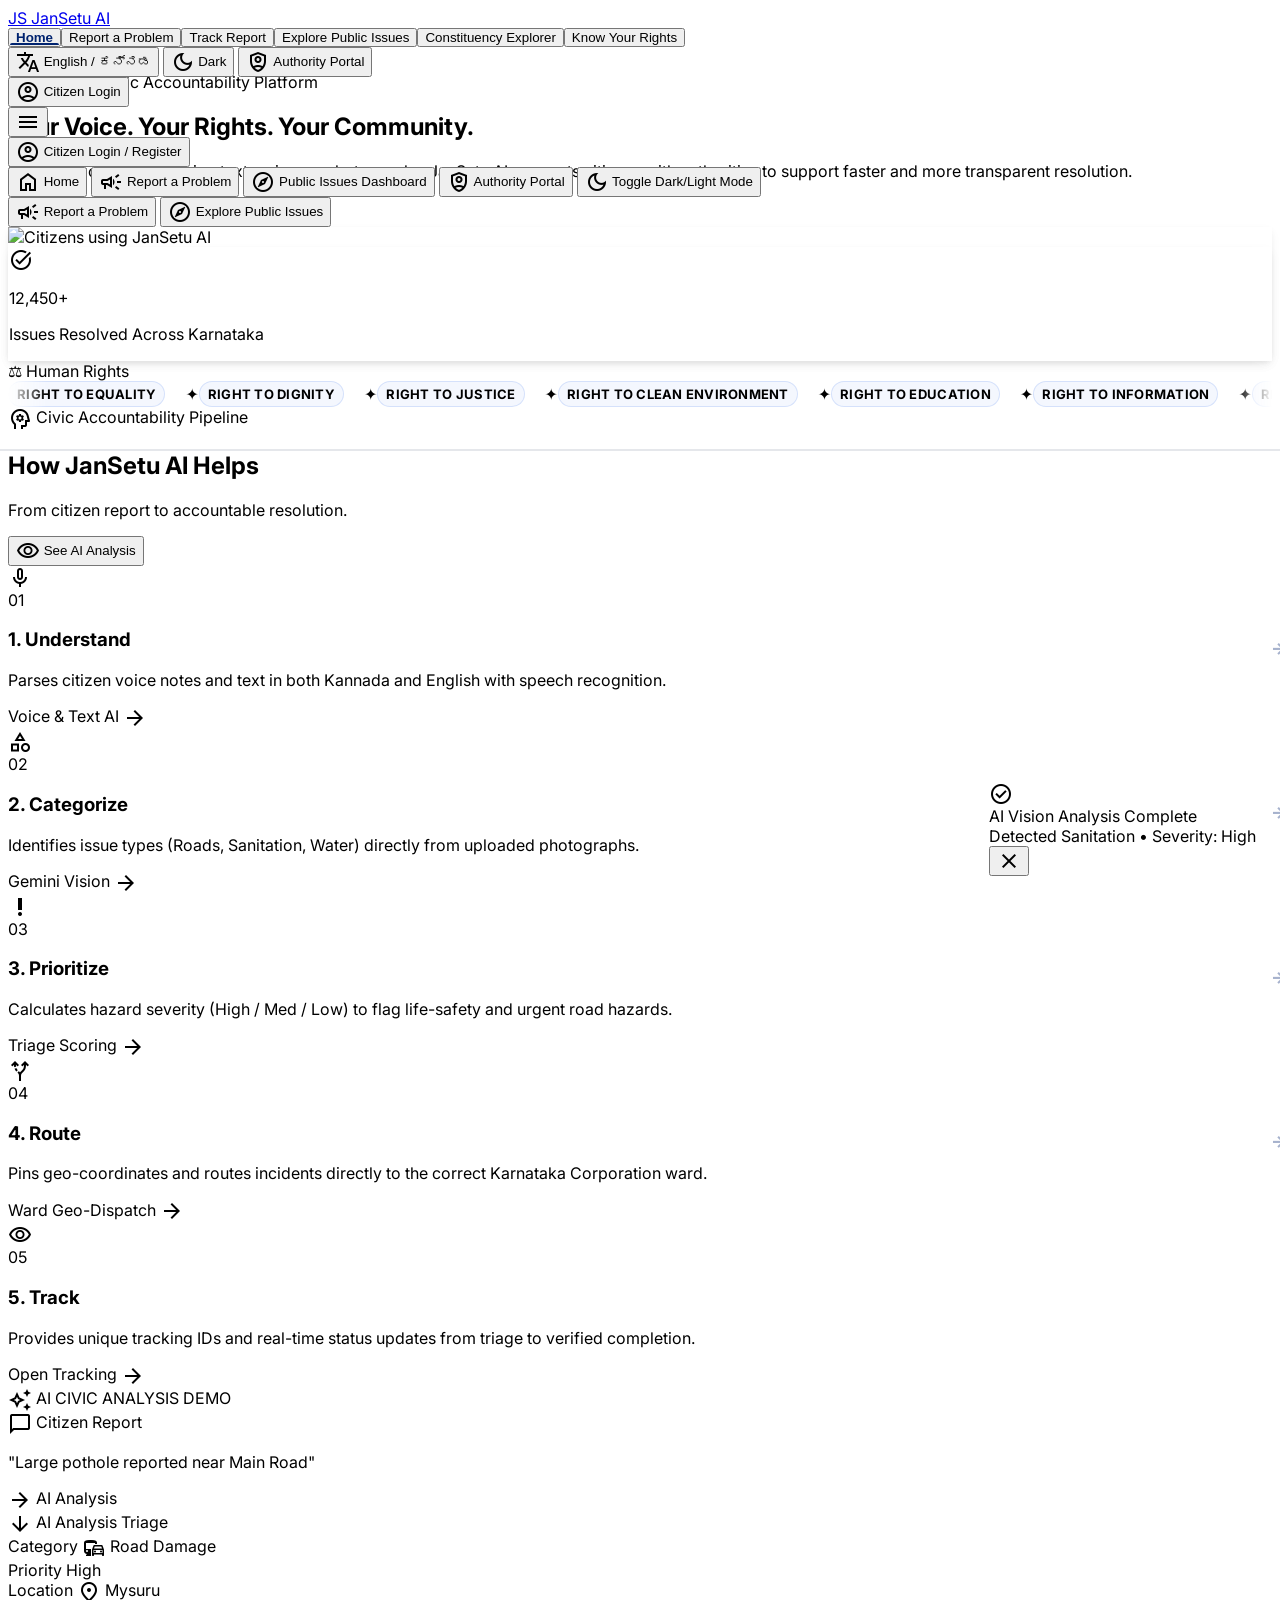
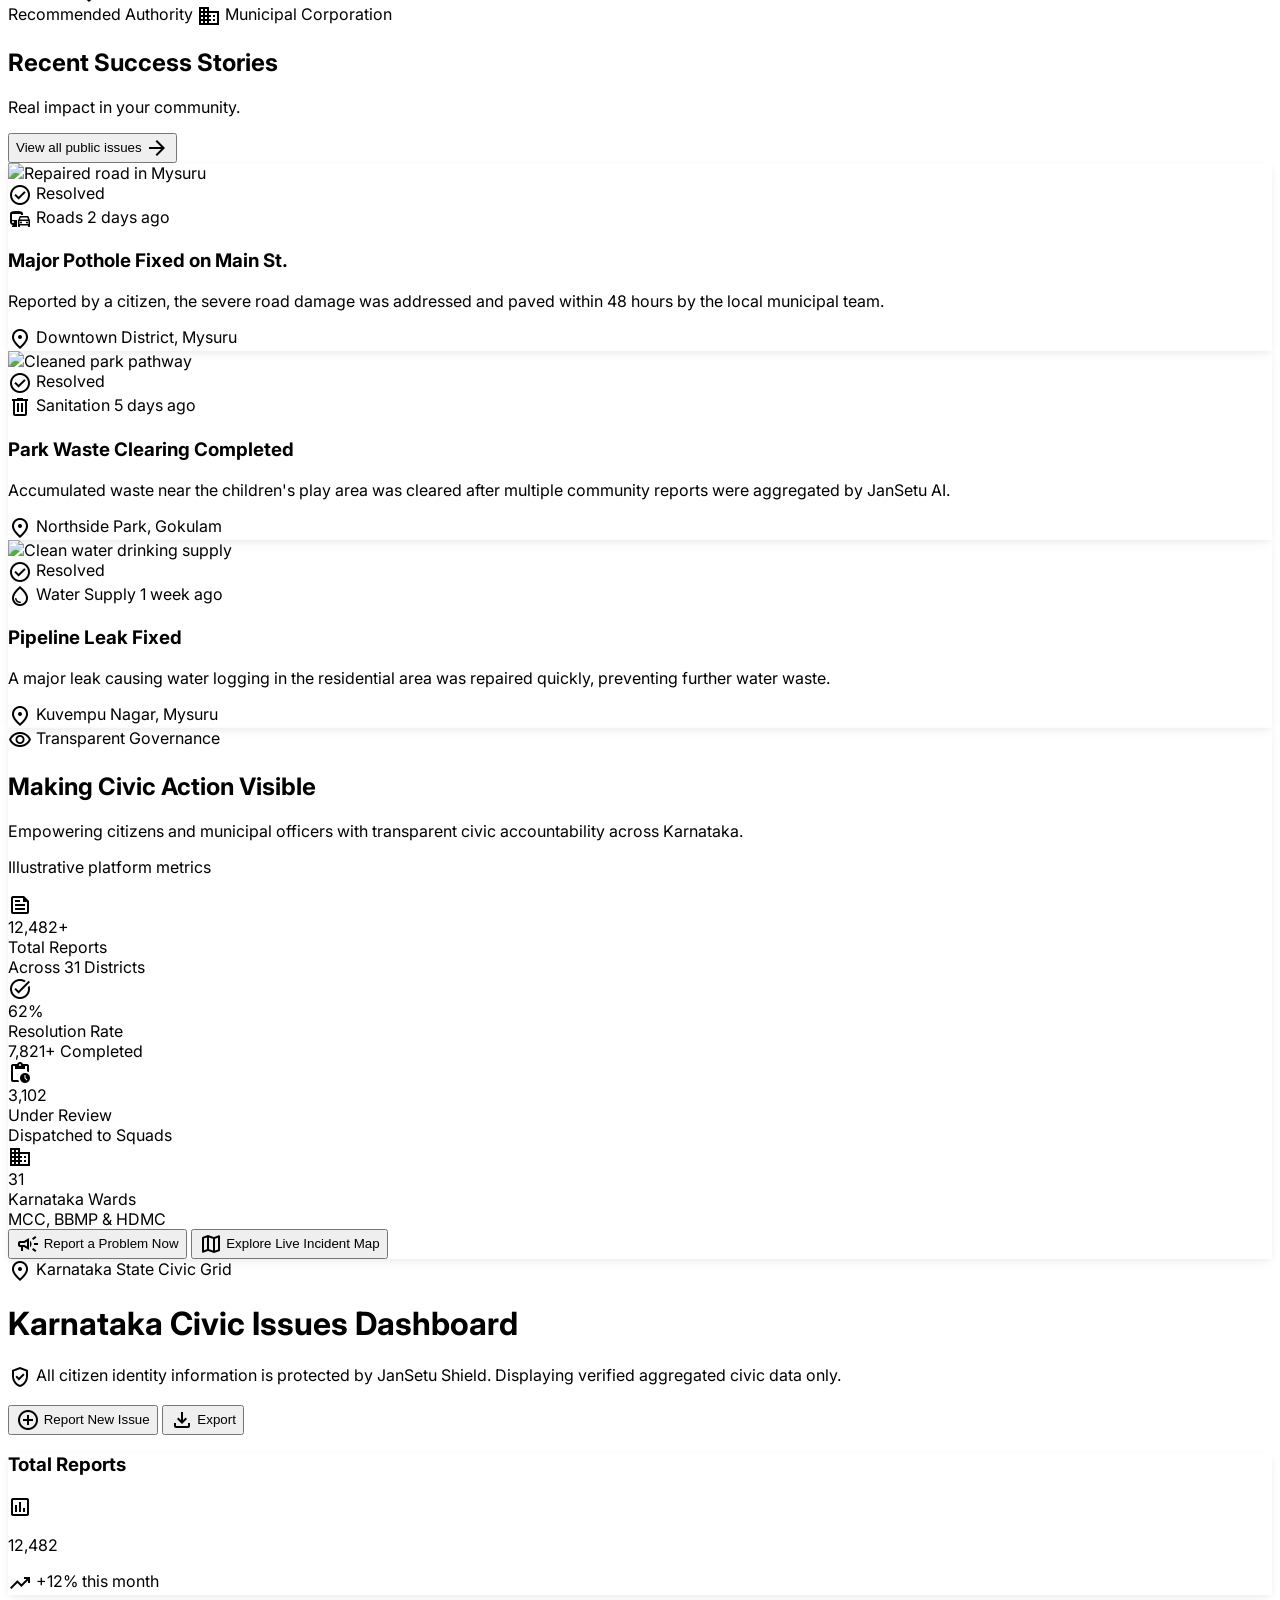
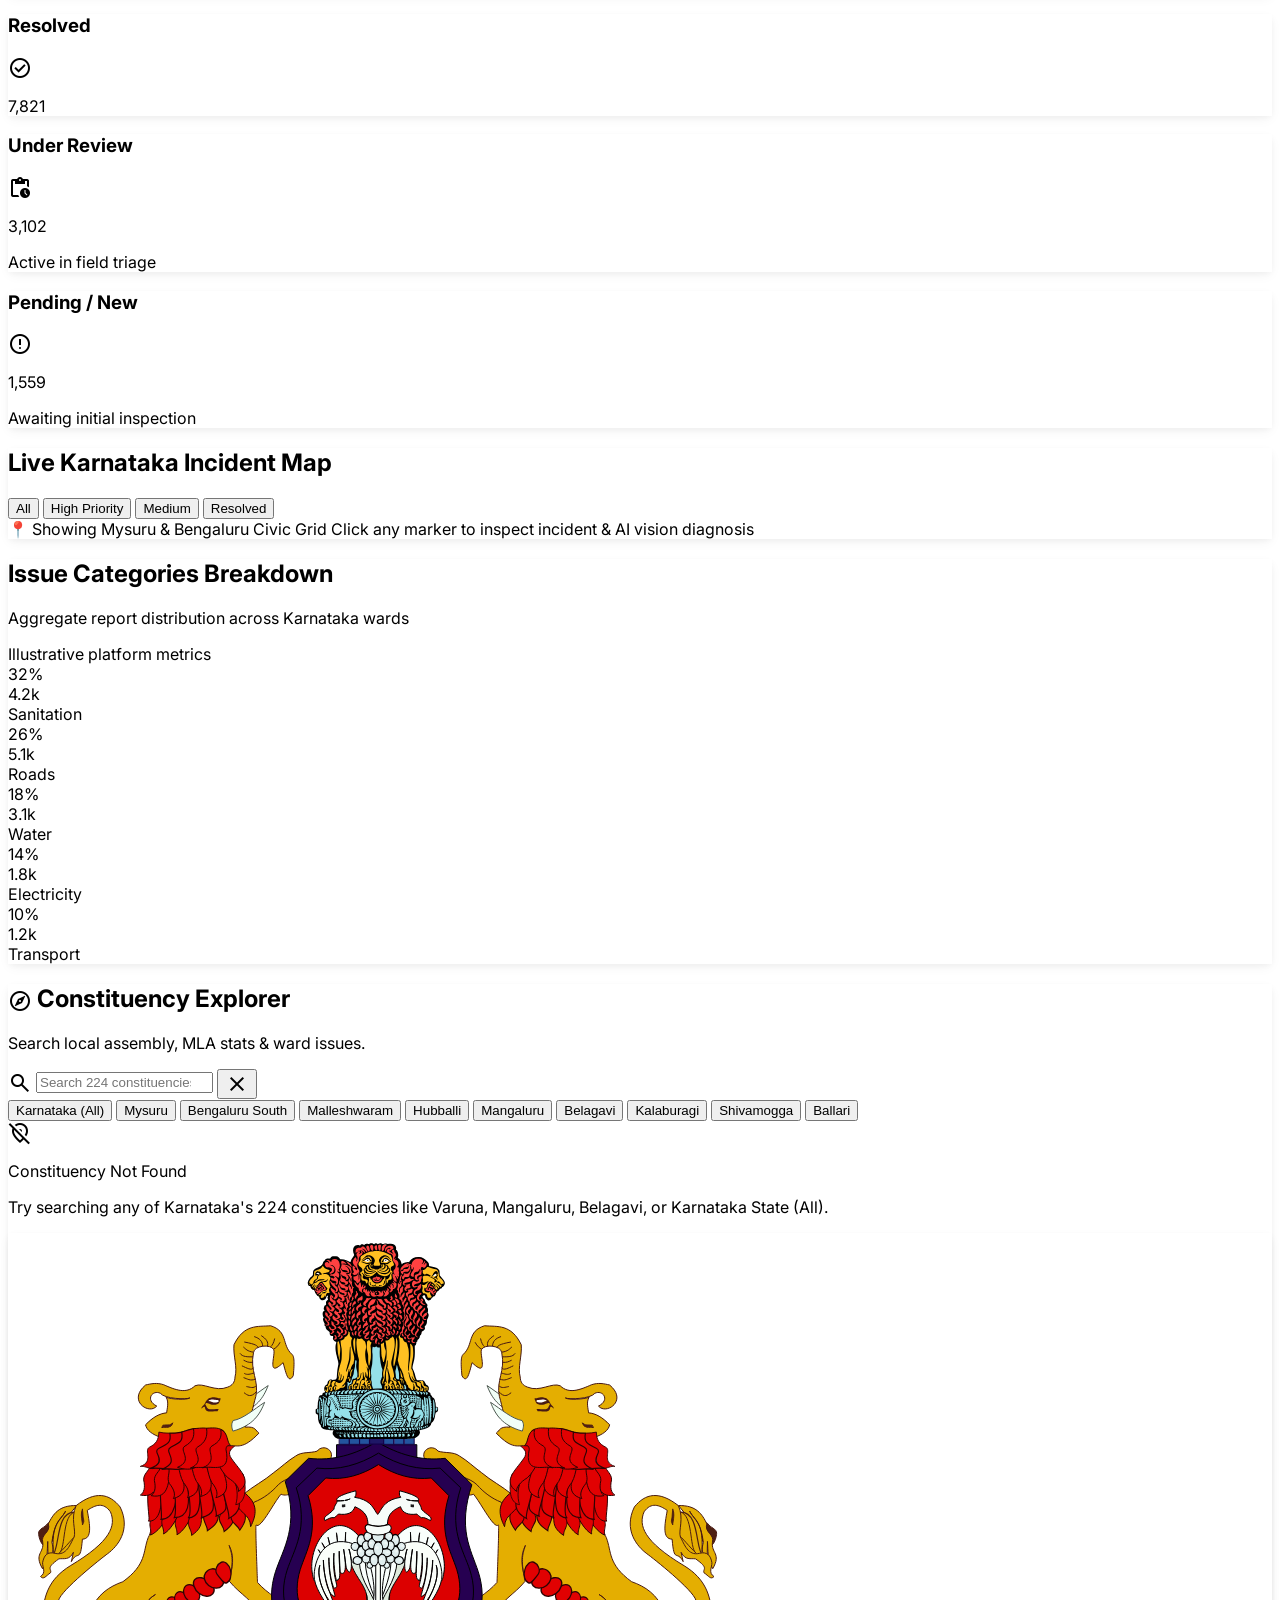
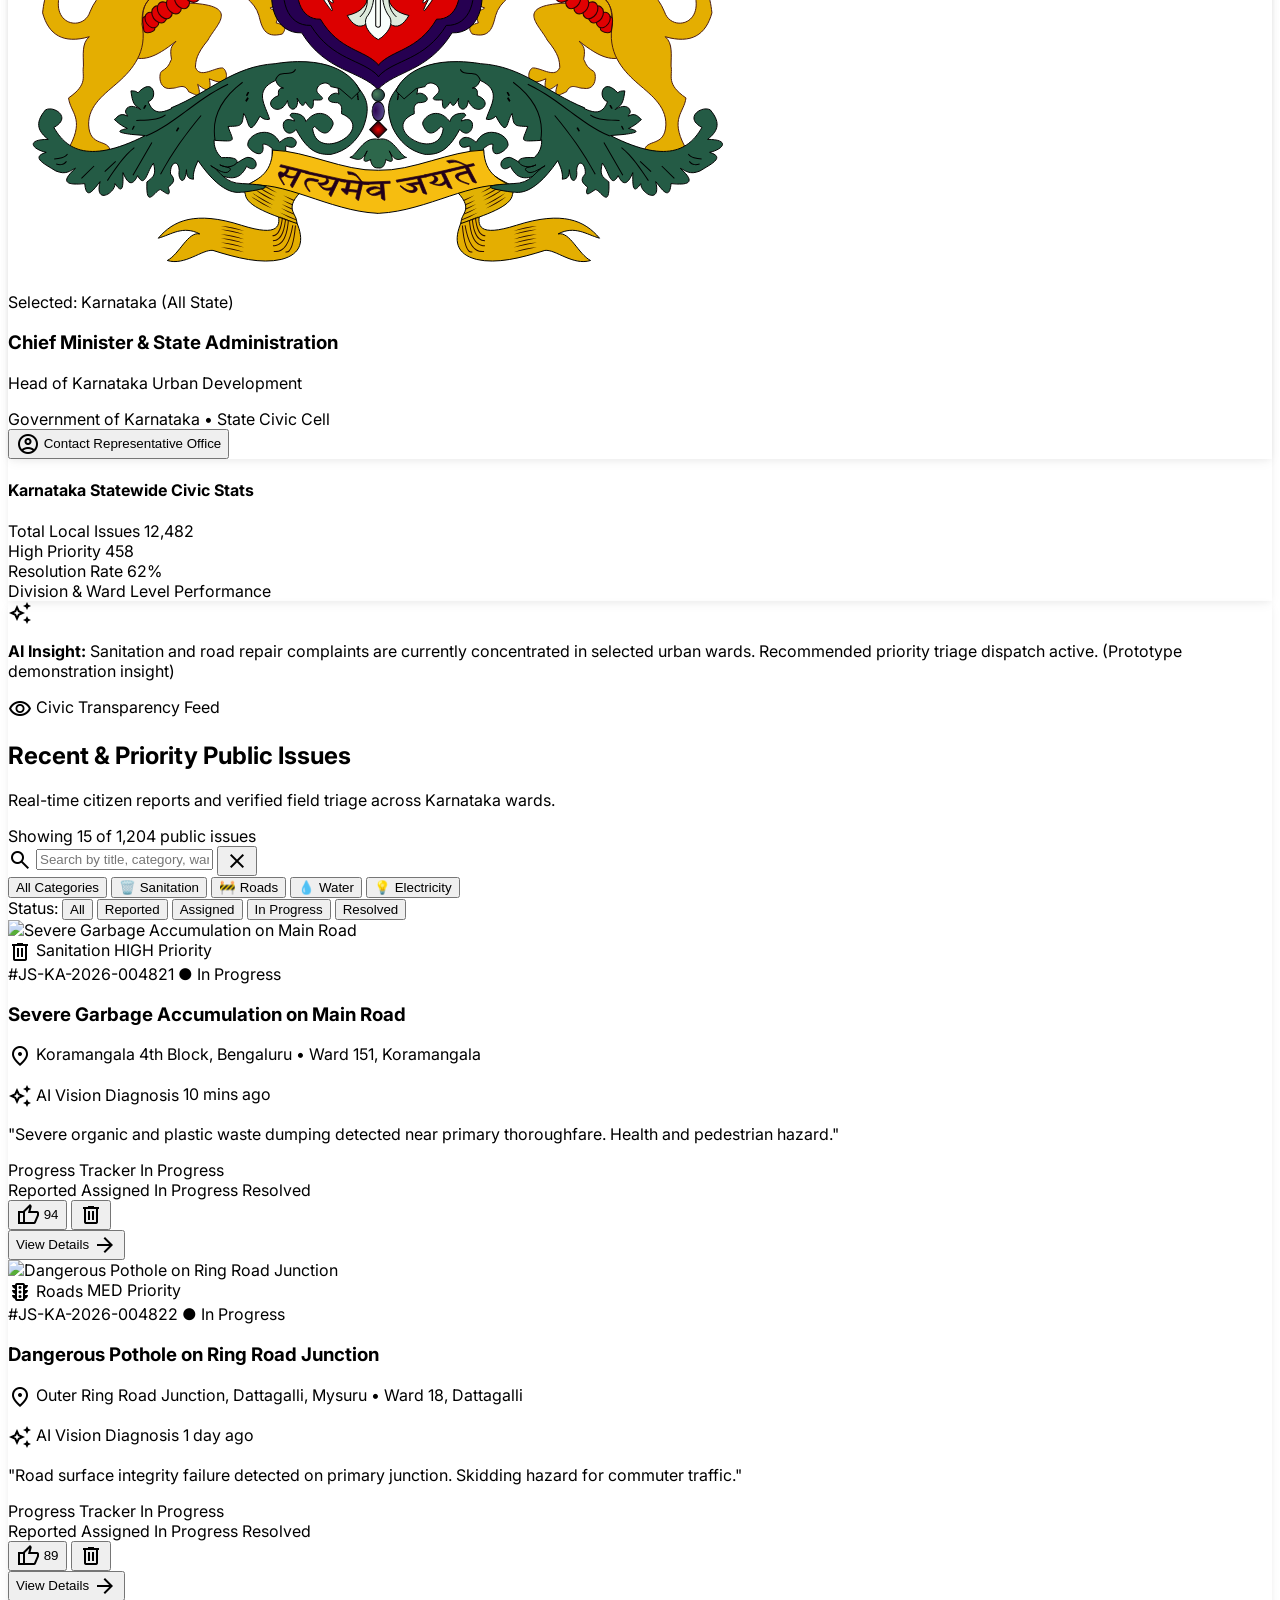
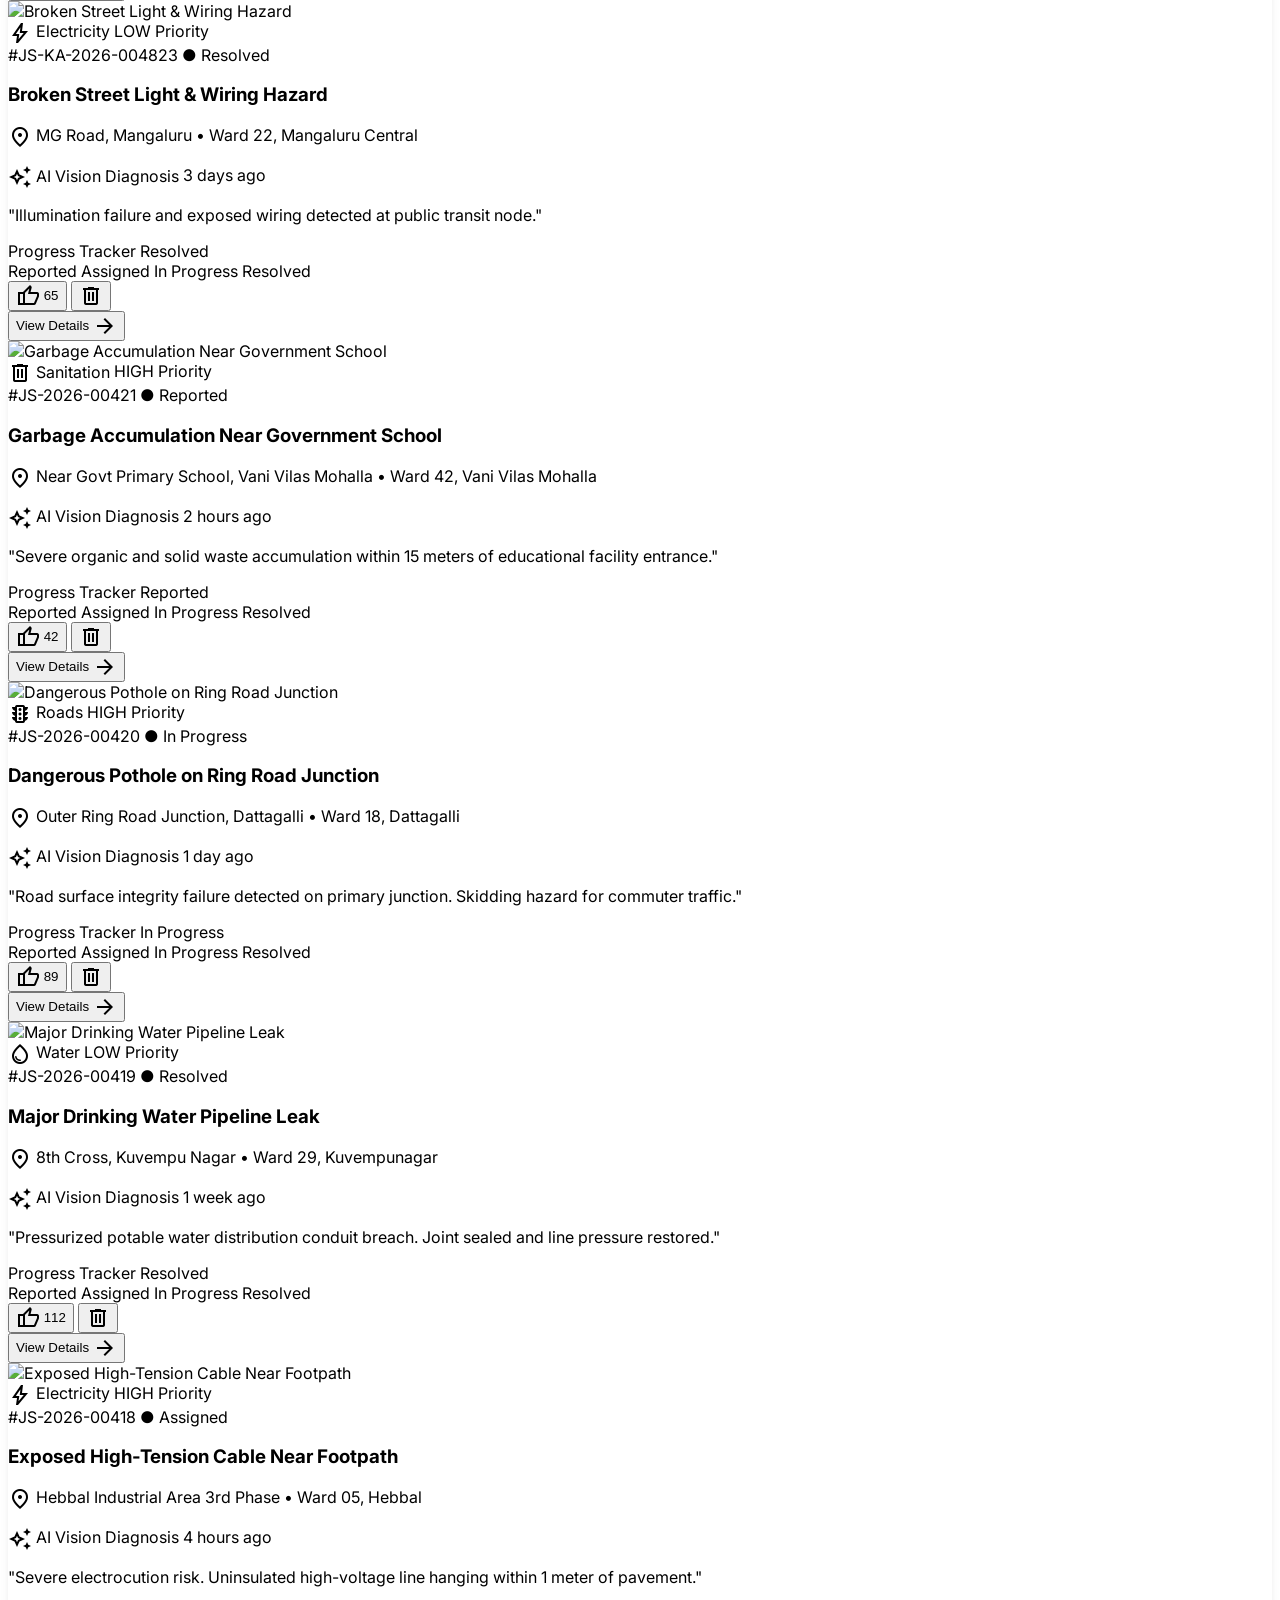
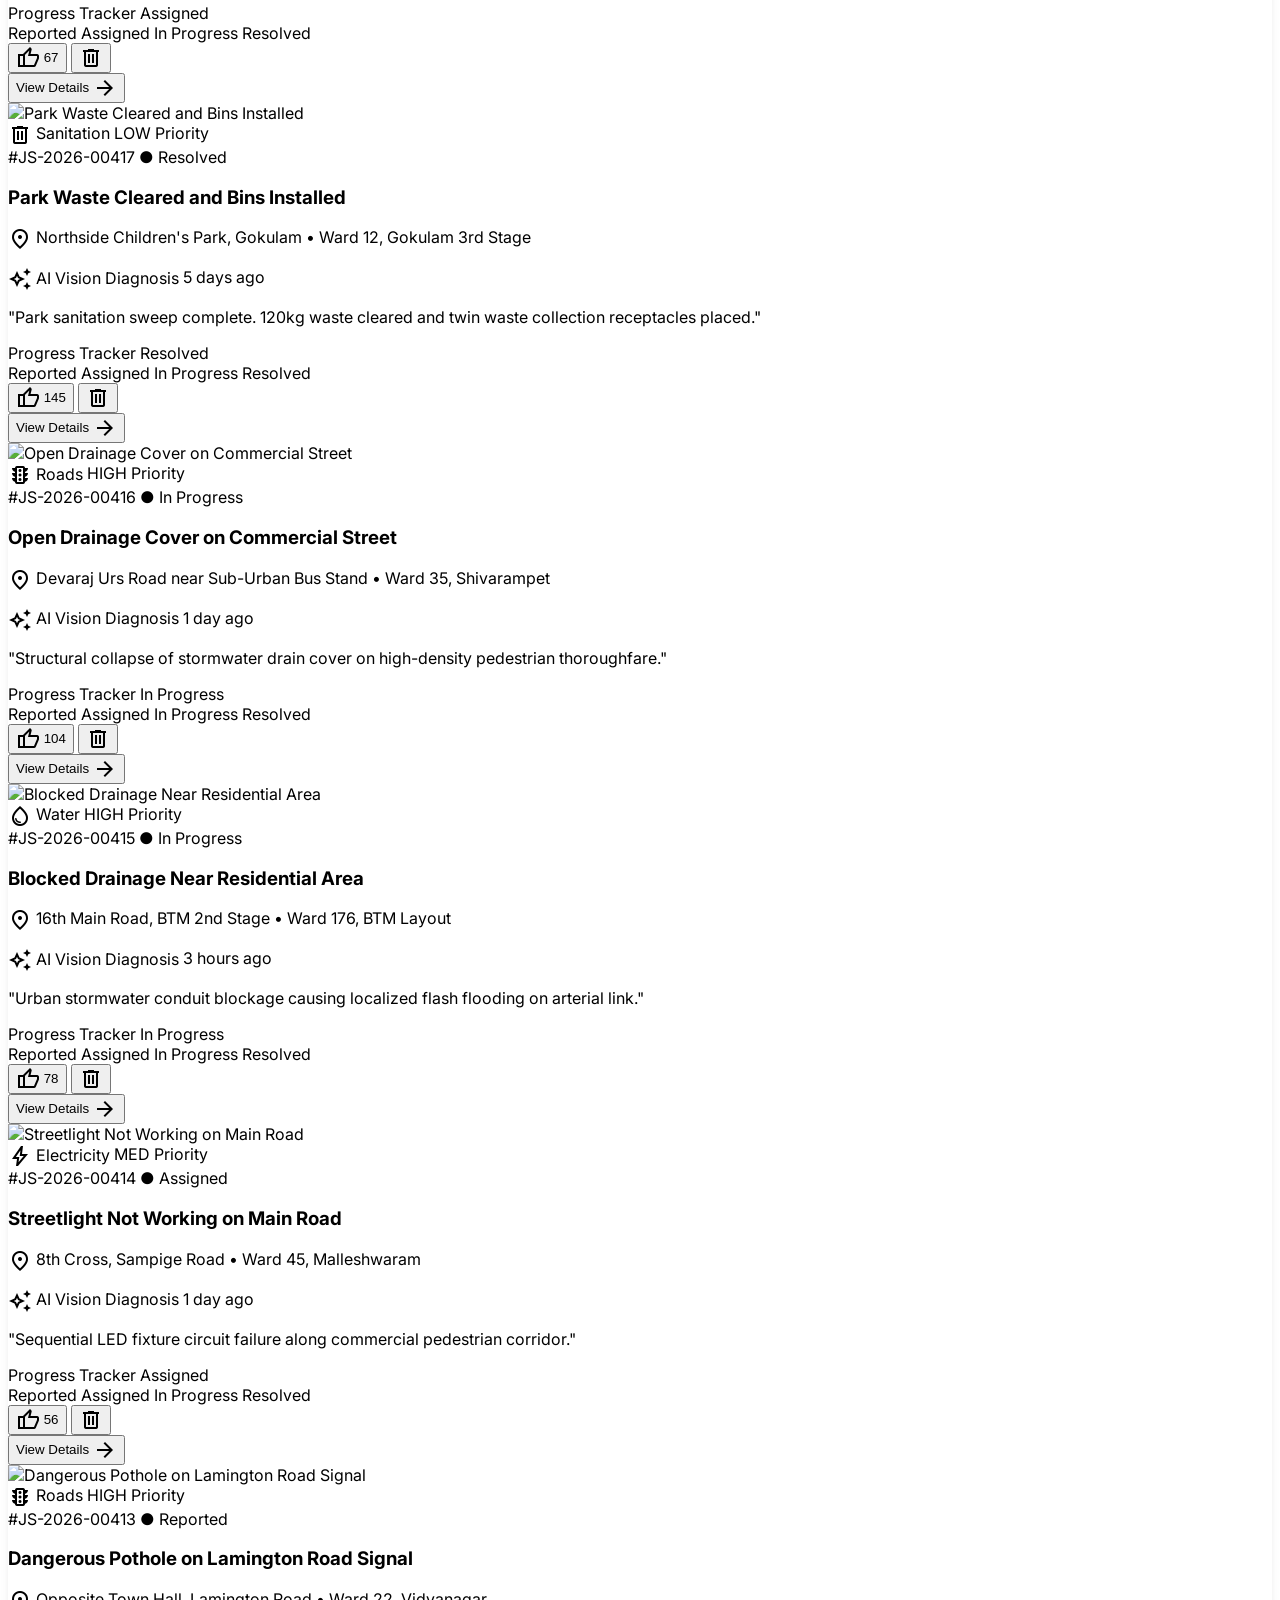
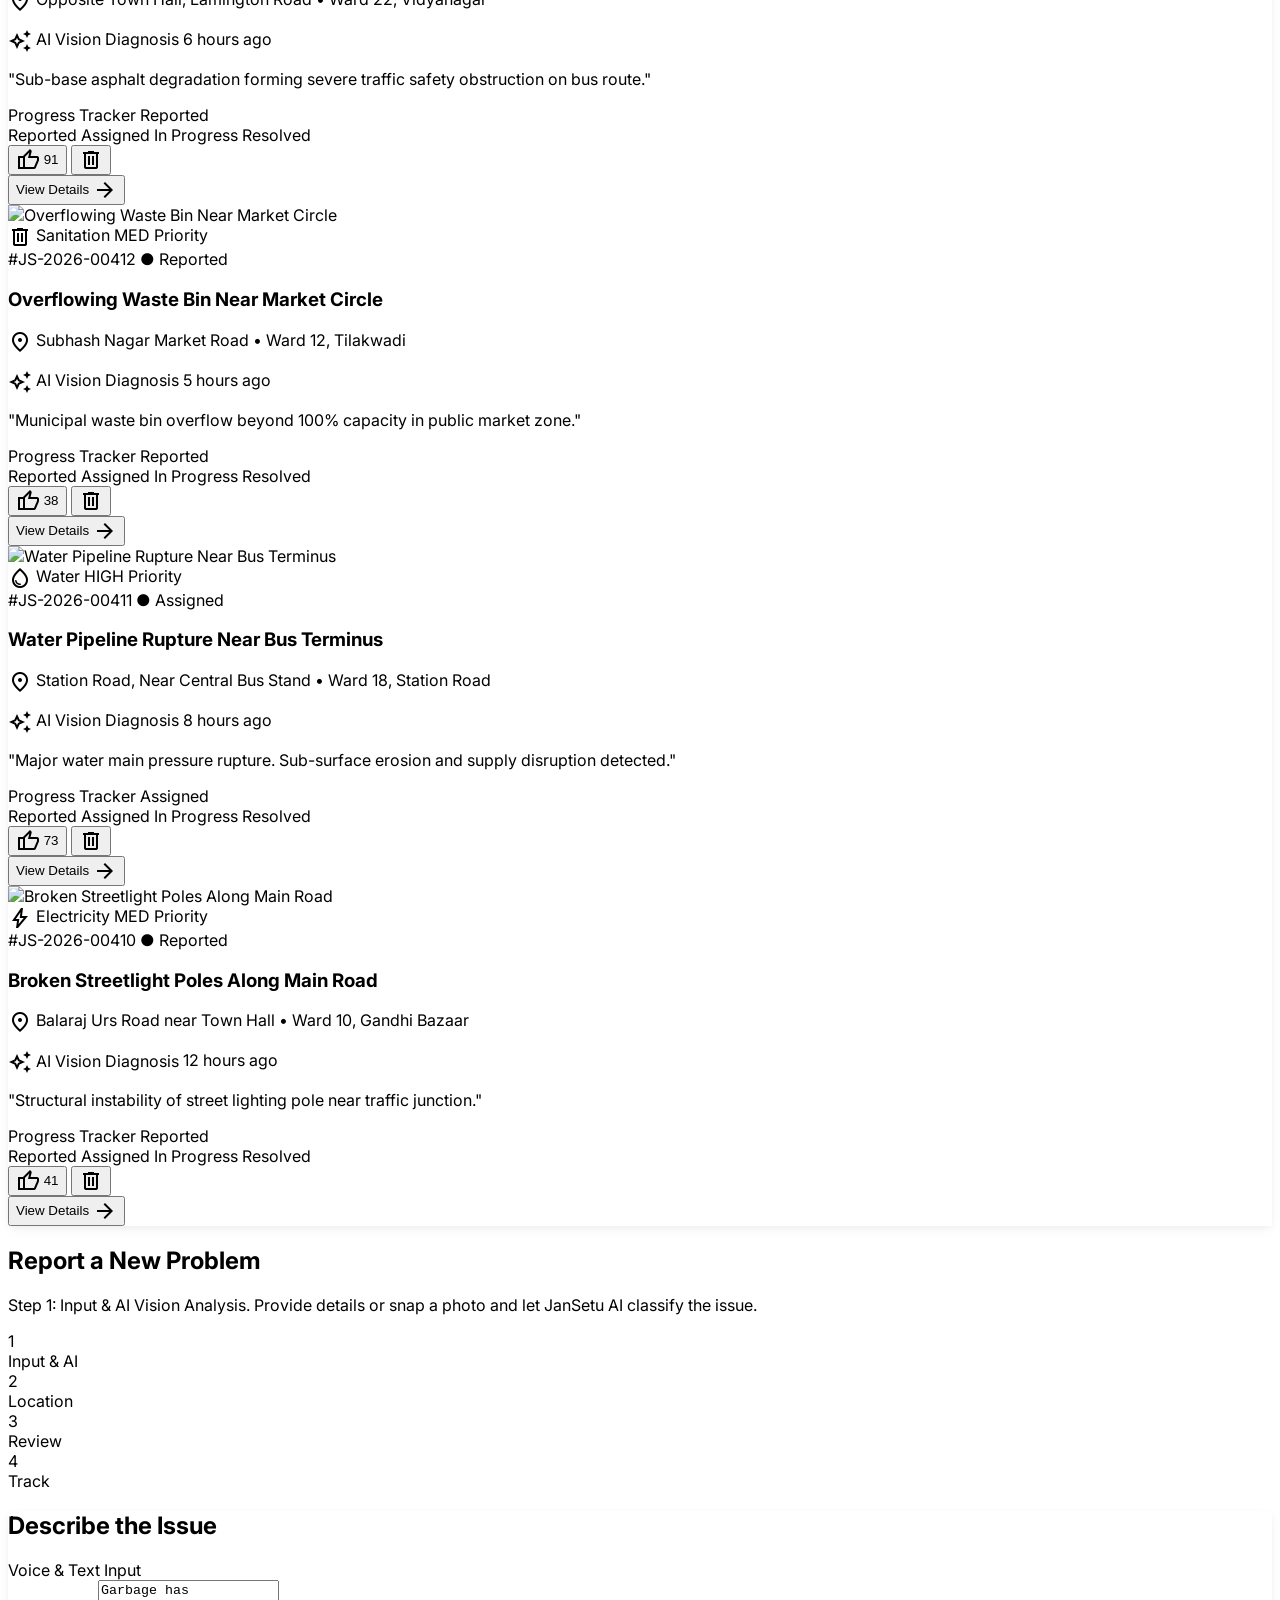
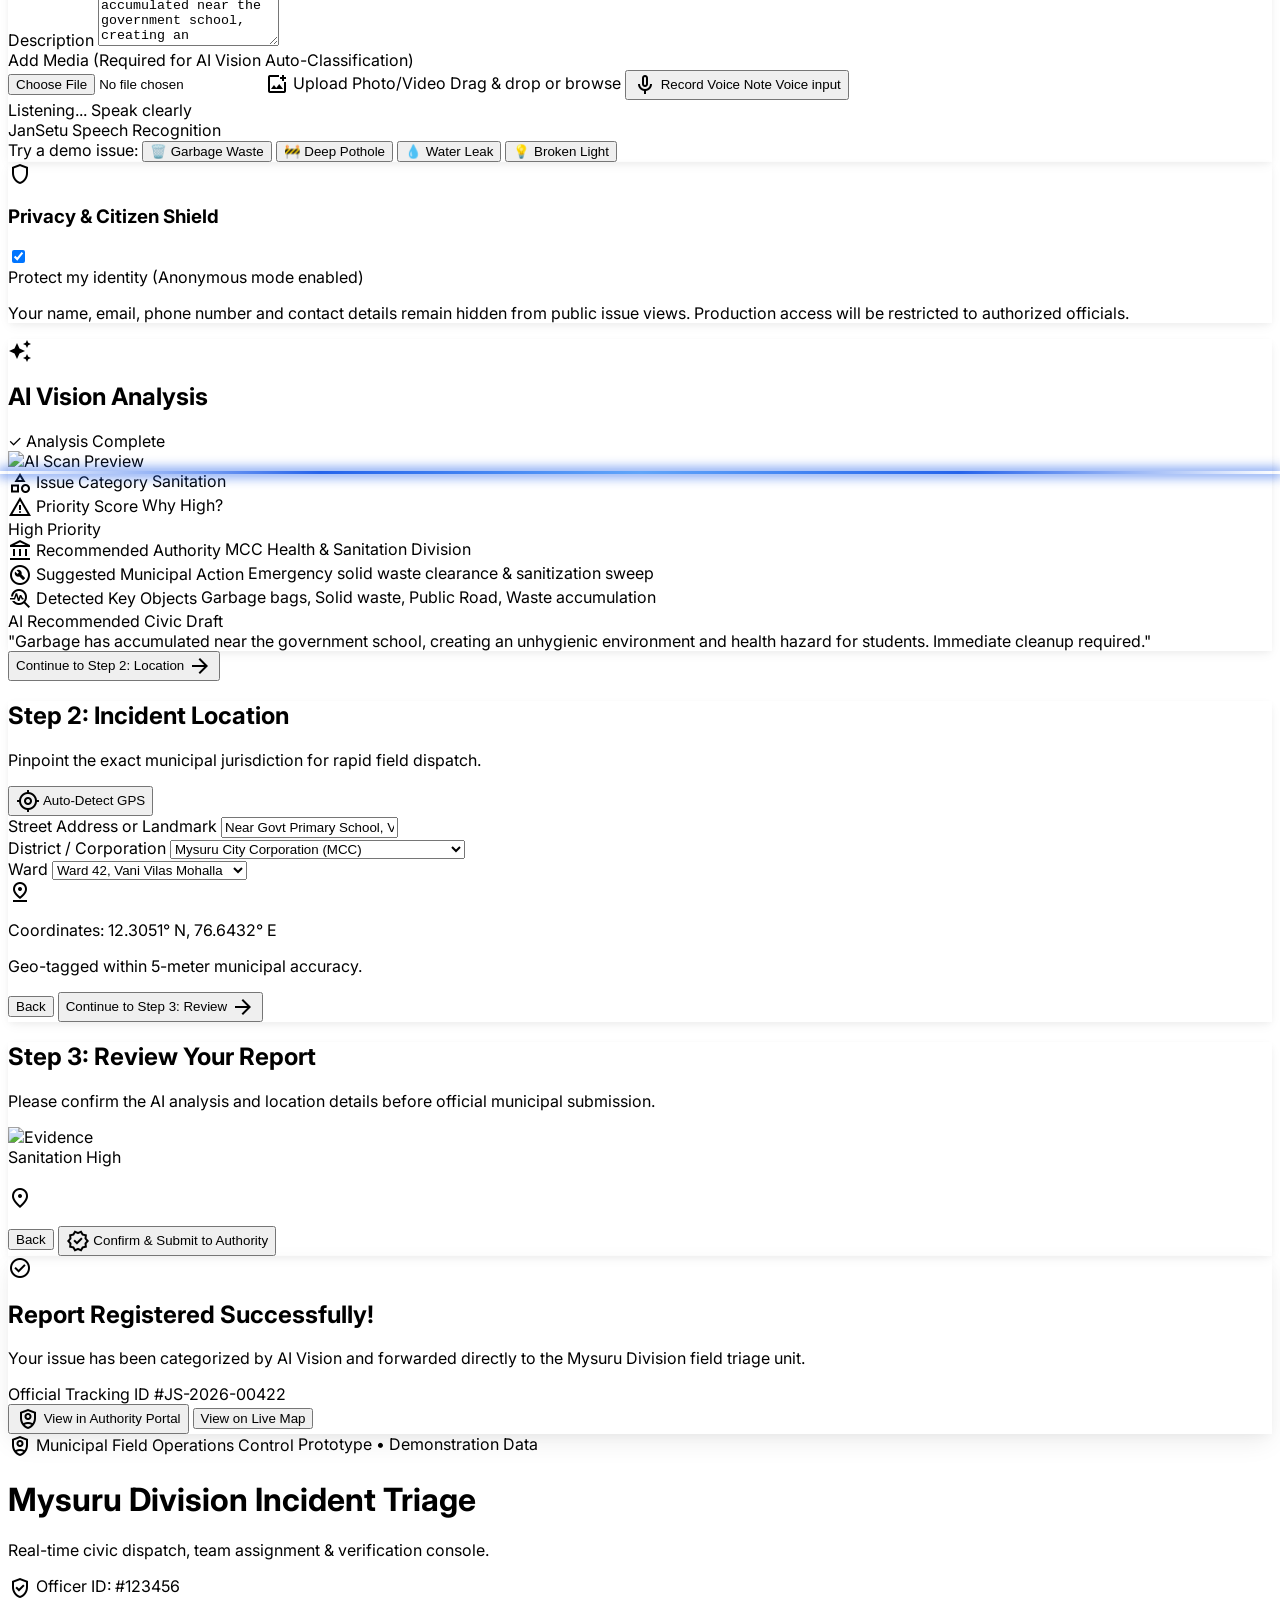
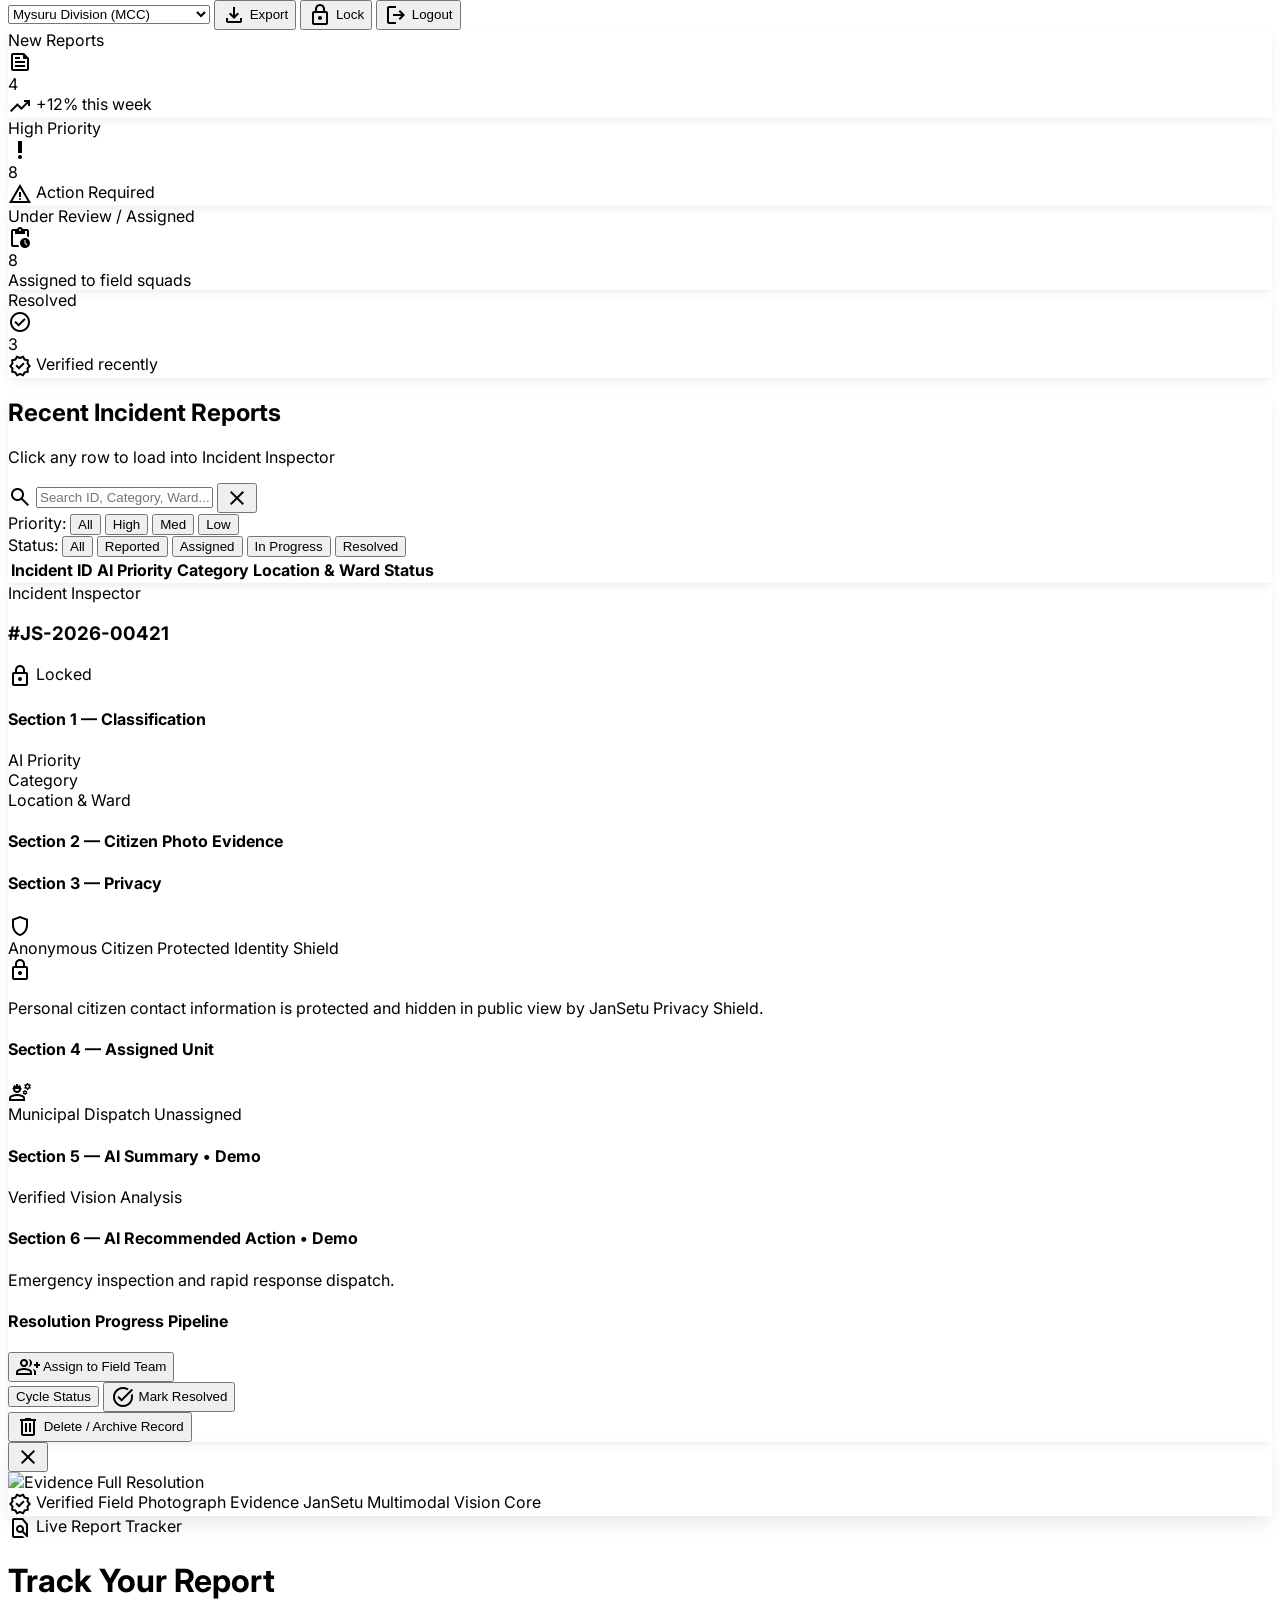
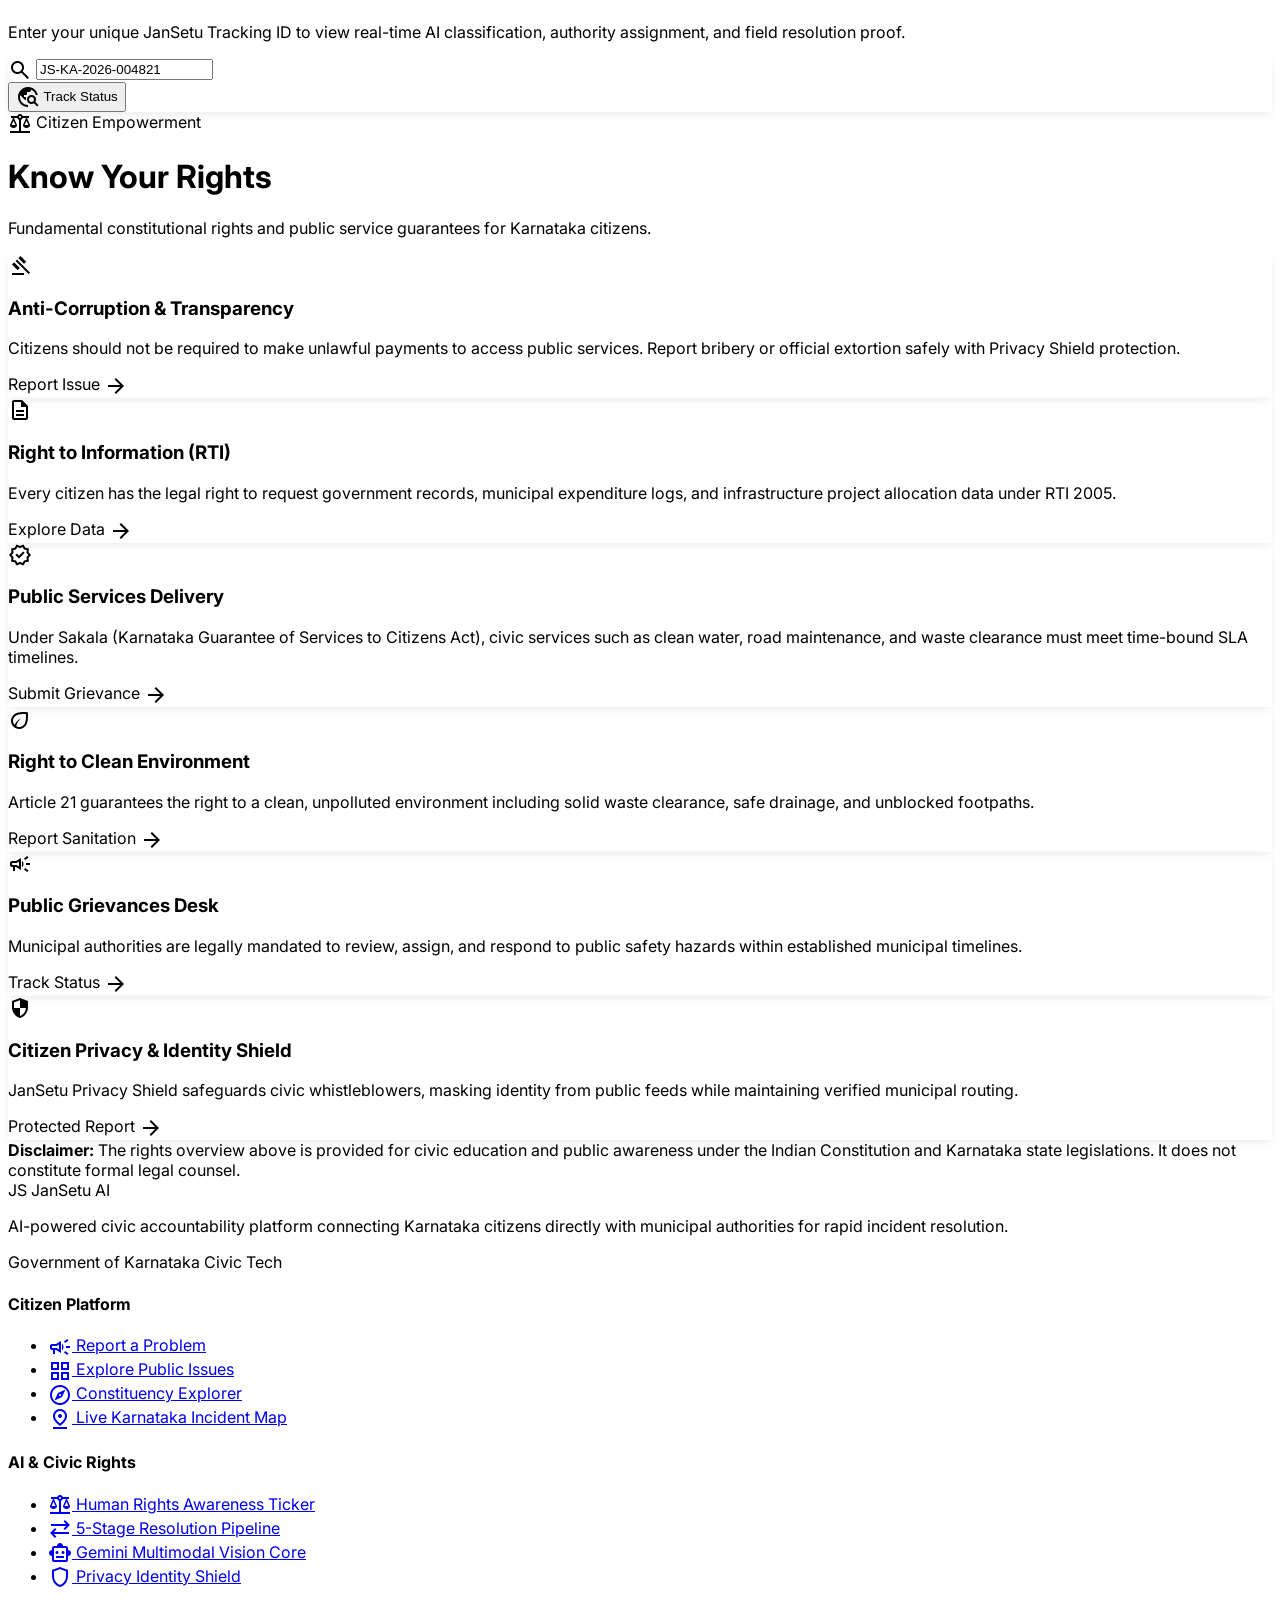
==== commit 4427f88f: "feat: complete 10/10 hackathon redesign, guided 4-step reporter, AI scanner, report tracking, rights" ====
--- a/index.html
+++ b/index.html
@@ -131,20 +131,36 @@
       </a>
 
       <!-- Desktop Navigation Links -->
-      <nav class="hidden lg:flex gap-4 xl:gap-6 items-center h-full whitespace-nowrap flex-nowrap shrink-0">
-        <button onclick="switchView('report')" data-nav-target="report" class="nav-link text-on-surface-variant font-label-md text-xs xl:text-sm hover:text-primary transition-all flex items-center h-full px-1.5 whitespace-nowrap shrink-0" data-i18n="btnReport">
-          Report a Problem
-        </button>
-        <button onclick="switchView('dashboard')" data-nav-target="dashboard" class="nav-link text-on-surface-variant font-label-md text-xs xl:text-sm hover:text-primary transition-all flex items-center h-full px-1.5 whitespace-nowrap shrink-0" data-i18n="btnExplore">
-          Public Issues
-        </button>
-        <button onclick="switchView('dashboard'); setTimeout(() => document.getElementById('constituency-section')?.scrollIntoView({behavior:'smooth'}), 200);" data-nav-target="constituency" class="nav-link text-on-surface-variant font-label-md text-xs xl:text-sm hover:text-primary transition-all flex items-center h-full px-1.5 whitespace-nowrap shrink-0" data-i18n="btnConstituency">
-          Constituency Explorer
+      <nav class="hidden lg:flex gap-3 xl:gap-5 items-center h-full whitespace-nowrap flex-nowrap shrink-0">
+        <button onclick="switchView('home')" data-nav-target="home" class="nav-link text-on-surface-variant font-label-md text-xs xl:text-sm hover:text-primary transition-all flex items-center h-full px-1 whitespace-nowrap shrink-0">
+          Home
+        </button>
+        <button onclick="switchView('report')" data-nav-target="report" class="nav-link text-on-surface-variant font-label-md text-xs xl:text-sm hover:text-primary transition-all flex items-center h-full px-1 whitespace-nowrap shrink-0" data-i18n="btnReport">
+          Report Issue
+        </button>
+        <button onclick="switchView('track')" data-nav-target="track" class="nav-link text-on-surface-variant font-label-md text-xs xl:text-sm hover:text-primary transition-all flex items-center h-full px-1 whitespace-nowrap shrink-0">
+          Track Report
+        </button>
+        <button onclick="switchView('dashboard')" data-nav-target="dashboard" class="nav-link text-on-surface-variant font-label-md text-xs xl:text-sm hover:text-primary transition-all flex items-center h-full px-1 whitespace-nowrap shrink-0" data-i18n="btnExplore">
+          Explore Karnataka
+        </button>
+        <button onclick="switchView('dashboard'); setTimeout(() => document.getElementById('constituency-section')?.scrollIntoView({behavior:'smooth'}), 200);" data-nav-target="constituency" class="nav-link text-on-surface-variant font-label-md text-xs xl:text-sm hover:text-primary transition-all flex items-center h-full px-1 whitespace-nowrap shrink-0" data-i18n="btnConstituency">
+          My Constituency
+        </button>
+        <button onclick="switchView('rights')" data-nav-target="rights" class="nav-link text-on-surface-variant font-label-md text-xs xl:text-sm hover:text-primary transition-all flex items-center h-full px-1 whitespace-nowrap shrink-0">
+          Know Your Rights
         </button>
       </nav>
 
       <!-- Trailing Action Controls -->
       <div class="flex items-center gap-1.5 sm:gap-2 lg:gap-2.5 shrink-0 flex-nowrap">
+        <!-- Language Switcher Button -->
+        <button onclick="toggleLanguage()" id="lang-toggle-btn" class="h-9 px-3 rounded-full border border-primary/30 bg-primary/5 hover:bg-primary/10 text-xs font-bold text-primary flex items-center gap-1 transition-colors shadow-xs shrink-0 whitespace-nowrap" title="Switch Language (English / Kannada)">
+          <span class="material-symbols-outlined text-[16px]">language</span>
+          <span id="lang-toggle-text">English | ಕನ್ನಡ</span>
+        </button>
+
+        <!-- Dark Mode Toggle Button -->
         <!-- Dark Mode Toggle Button -->
         <button onclick="toggleDarkMode()" class="theme-toggle-btn h-9 px-3 rounded-full border border-outline-variant bg-surface hover:bg-surface-container-high text-xs font-semibold text-on-surface flex items-center gap-1.5 transition-colors shadow-xs shrink-0 whitespace-nowrap" title="Toggle Dark/Light Mode">
           <span class="theme-toggle-icon material-symbols-outlined text-[16px] text-amber-500">dark_mode</span>
@@ -1586,6 +1602,128 @@
     </div>
   </main>
 
+  <!-- ================= VIEW 5: DEDICATED TRACK REPORT VIEW ================= -->
+  <main data-view="track" class="hidden flex-grow w-full px-margin-mobile md:px-margin-desktop max-w-max-width mx-auto py-8 flex flex-col gap-xl">
+    <div class="max-w-3xl mx-auto w-full space-y-6">
+      <div class="text-center space-y-2">
+        <div class="inline-flex items-center gap-1.5 px-3 py-1 rounded-full bg-primary/10 text-primary font-bold text-xs">
+          <span class="material-symbols-outlined text-[16px]">find_in_page</span> Live Report Tracker
+        </div>
+        <h1 class="font-headline-lg text-3xl font-black text-on-surface">Track Your Report</h1>
+        <p class="text-xs text-on-surface-variant max-w-lg mx-auto">Enter your unique JanSetu Tracking ID to view real-time AI classification, authority assignment, and field resolution proof.</p>
+      </div>
+
+      <!-- Search Input Card -->
+      <div class="bg-surface p-4 rounded-2xl border border-outline-variant level-2-shadow flex flex-col sm:flex-row gap-3">
+        <div class="relative flex-1">
+          <span class="material-symbols-outlined absolute left-3 top-1/2 -translate-y-1/2 text-on-surface-variant text-[20px]">search</span>
+          <input id="track-report-input" type="text" placeholder="Enter JanSetu ID (e.g. JS-KA-2026-004821)" class="w-full h-12 pl-10 pr-4 bg-surface-container-low border border-outline-variant rounded-xl text-sm font-mono font-bold focus:ring-2 focus:ring-primary outline-none transition-all" value="JS-KA-2026-004821" />
+        </div>
+        <button onclick="renderTrackReportView(document.getElementById('track-report-input').value)" class="h-12 px-6 bg-primary text-white font-bold text-sm rounded-xl hover:opacity-95 transition-opacity shadow-md flex items-center justify-center gap-2">
+          <span class="material-symbols-outlined text-[18px]">travel_explore</span> Track Status
+        </button>
+      </div>
+
+      <!-- Track Result Timeline Container -->
+      <div id="track-report-result">
+        <!-- Dynamically rendered via renderTrackReportView() -->
+      </div>
+    </div>
+  </main>
+
+  <!-- ================= VIEW 6: KNOW YOUR RIGHTS EDUCATIONAL GUIDE ================= -->
+  <main data-view="rights" class="hidden flex-grow w-full px-margin-mobile md:px-margin-desktop max-w-max-width mx-auto py-8 flex flex-col gap-xl">
+    <div class="space-y-6">
+      <div class="border-b border-outline-variant pb-4">
+        <div class="inline-flex items-center gap-1.5 px-3 py-1 rounded-full bg-secondary/10 text-secondary font-bold text-xs mb-2">
+          <span class="material-symbols-outlined text-[16px]">balance</span> Citizen Empowerment
+        </div>
+        <h1 class="font-headline-lg text-3xl font-black text-on-surface">Know Your Rights</h1>
+        <p class="text-xs text-on-surface-variant mt-1">Fundamental constitutional rights and public service guarantees for Karnataka citizens.</p>
+      </div>
+
+      <!-- Rights Cards Grid -->
+      <div class="grid grid-cols-1 md:grid-cols-2 lg:grid-cols-3 gap-6">
+        <!-- Card 1: Anti-Corruption -->
+        <div class="bg-surface rounded-2xl border border-outline-variant p-6 level-2-shadow space-y-3">
+          <div class="w-10 h-10 rounded-xl bg-error/10 text-error flex items-center justify-center font-bold">
+            <span class="material-symbols-outlined text-[22px]">gavel</span>
+          </div>
+          <h3 class="font-bold text-lg text-on-surface">Anti-Corruption & Transparency</h3>
+          <p class="text-xs text-on-surface-variant leading-relaxed">Citizens should not be required to make unlawful payments to access public services. Report bribery or official extortion safely with Privacy Shield protection.</p>
+          <div class="pt-2 text-xs font-bold text-primary flex items-center gap-1 cursor-pointer" onclick="switchView('report')">
+            Report Issue <span class="material-symbols-outlined text-[14px]">arrow_forward</span>
+          </div>
+        </div>
+
+        <!-- Card 2: Right to Information -->
+        <div class="bg-surface rounded-2xl border border-outline-variant p-6 level-2-shadow space-y-3">
+          <div class="w-10 h-10 rounded-xl bg-primary/10 text-primary flex items-center justify-center font-bold">
+            <span class="material-symbols-outlined text-[22px]">description</span>
+          </div>
+          <h3 class="font-bold text-lg text-on-surface">Right to Information (RTI)</h3>
+          <p class="text-xs text-on-surface-variant leading-relaxed">Every citizen has the legal right to request government records, municipal expenditure logs, and infrastructure project allocation data under RTI 2005.</p>
+          <div class="pt-2 text-xs font-bold text-primary flex items-center gap-1 cursor-pointer" onclick="switchView('dashboard')">
+            Explore Data <span class="material-symbols-outlined text-[14px]">arrow_forward</span>
+          </div>
+        </div>
+
+        <!-- Card 3: Public Services Guarantee -->
+        <div class="bg-surface rounded-2xl border border-outline-variant p-6 level-2-shadow space-y-3">
+          <div class="w-10 h-10 rounded-xl bg-secondary/10 text-secondary flex items-center justify-center font-bold">
+            <span class="material-symbols-outlined text-[22px]">verified</span>
+          </div>
+          <h3 class="font-bold text-lg text-on-surface">Public Services Delivery</h3>
+          <p class="text-xs text-on-surface-variant leading-relaxed">Under Sakala (Karnataka Guarantee of Services to Citizens Act), civic services such as clean water, road maintenance, and waste clearance must meet time-bound SLA timelines.</p>
+          <div class="pt-2 text-xs font-bold text-primary flex items-center gap-1 cursor-pointer" onclick="switchView('report')">
+            Submit Grievance <span class="material-symbols-outlined text-[14px]">arrow_forward</span>
+          </div>
+        </div>
+
+        <!-- Card 4: Right to Clean Environment -->
+        <div class="bg-surface rounded-2xl border border-outline-variant p-6 level-2-shadow space-y-3">
+          <div class="w-10 h-10 rounded-xl bg-emerald-500/10 text-emerald-600 flex items-center justify-center font-bold">
+            <span class="material-symbols-outlined text-[22px]">eco</span>
+          </div>
+          <h3 class="font-bold text-lg text-on-surface">Right to Clean Environment</h3>
+          <p class="text-xs text-on-surface-variant leading-relaxed">Article 21 guarantees the right to a clean, unpolluted environment including solid waste clearance, safe drainage, and unblocked footpaths.</p>
+          <div class="pt-2 text-xs font-bold text-primary flex items-center gap-1 cursor-pointer" onclick="switchView('report')">
+            Report Sanitation <span class="material-symbols-outlined text-[14px]">arrow_forward</span>
+          </div>
+        </div>
+
+        <!-- Card 5: Public Grievance Redressal -->
+        <div class="bg-surface rounded-2xl border border-outline-variant p-6 level-2-shadow space-y-3">
+          <div class="w-10 h-10 rounded-xl bg-amber-500/10 text-amber-600 flex items-center justify-center font-bold">
+            <span class="material-symbols-outlined text-[22px]">campaign</span>
+          </div>
+          <h3 class="font-bold text-lg text-on-surface">Public Grievances Desk</h3>
+          <p class="text-xs text-on-surface-variant leading-relaxed">Municipal authorities are legally mandated to review, assign, and respond to public safety hazards within established municipal timelines.</p>
+          <div class="pt-2 text-xs font-bold text-primary flex items-center gap-1 cursor-pointer" onclick="switchView('track')">
+            Track Status <span class="material-symbols-outlined text-[14px]">arrow_forward</span>
+          </div>
+        </div>
+
+        <!-- Card 6: Whistleblower Privacy -->
+        <div class="bg-surface rounded-2xl border border-outline-variant p-6 level-2-shadow space-y-3">
+          <div class="w-10 h-10 rounded-xl bg-purple-500/10 text-purple-600 flex items-center justify-center font-bold">
+            <span class="material-symbols-outlined text-[22px]">security</span>
+          </div>
+          <h3 class="font-bold text-lg text-on-surface">Citizen Privacy & Identity Shield</h3>
+          <p class="text-xs text-on-surface-variant leading-relaxed">JanSetu Privacy Shield safeguards civic whistleblowers, masking identity from public feeds while maintaining verified municipal routing.</p>
+          <div class="pt-2 text-xs font-bold text-primary flex items-center gap-1 cursor-pointer" onclick="switchView('report')">
+            Protected Report <span class="material-symbols-outlined text-[14px]">arrow_forward</span>
+          </div>
+        </div>
+      </div>
+
+      <!-- Legal Disclaimer Footnote -->
+      <div class="p-4 bg-surface-container-low rounded-xl border border-outline-variant text-xs text-on-surface-variant leading-relaxed italic">
+        <strong>Disclaimer:</strong> The rights overview above is provided for civic education and public awareness under the Indian Constitution and Karnataka state legislations. It does not constitute formal legal counsel.
+      </div>
+    </div>
+  </main>
+
   <!-- ================= GLOBAL FOOTER ================= -->
   <footer class="bg-surface-container-high dark:bg-surface-container-highest border-t border-outline-variant mt-auto">
     <div class="max-w-max-width mx-auto px-4 sm:px-6 lg:px-8 py-12">
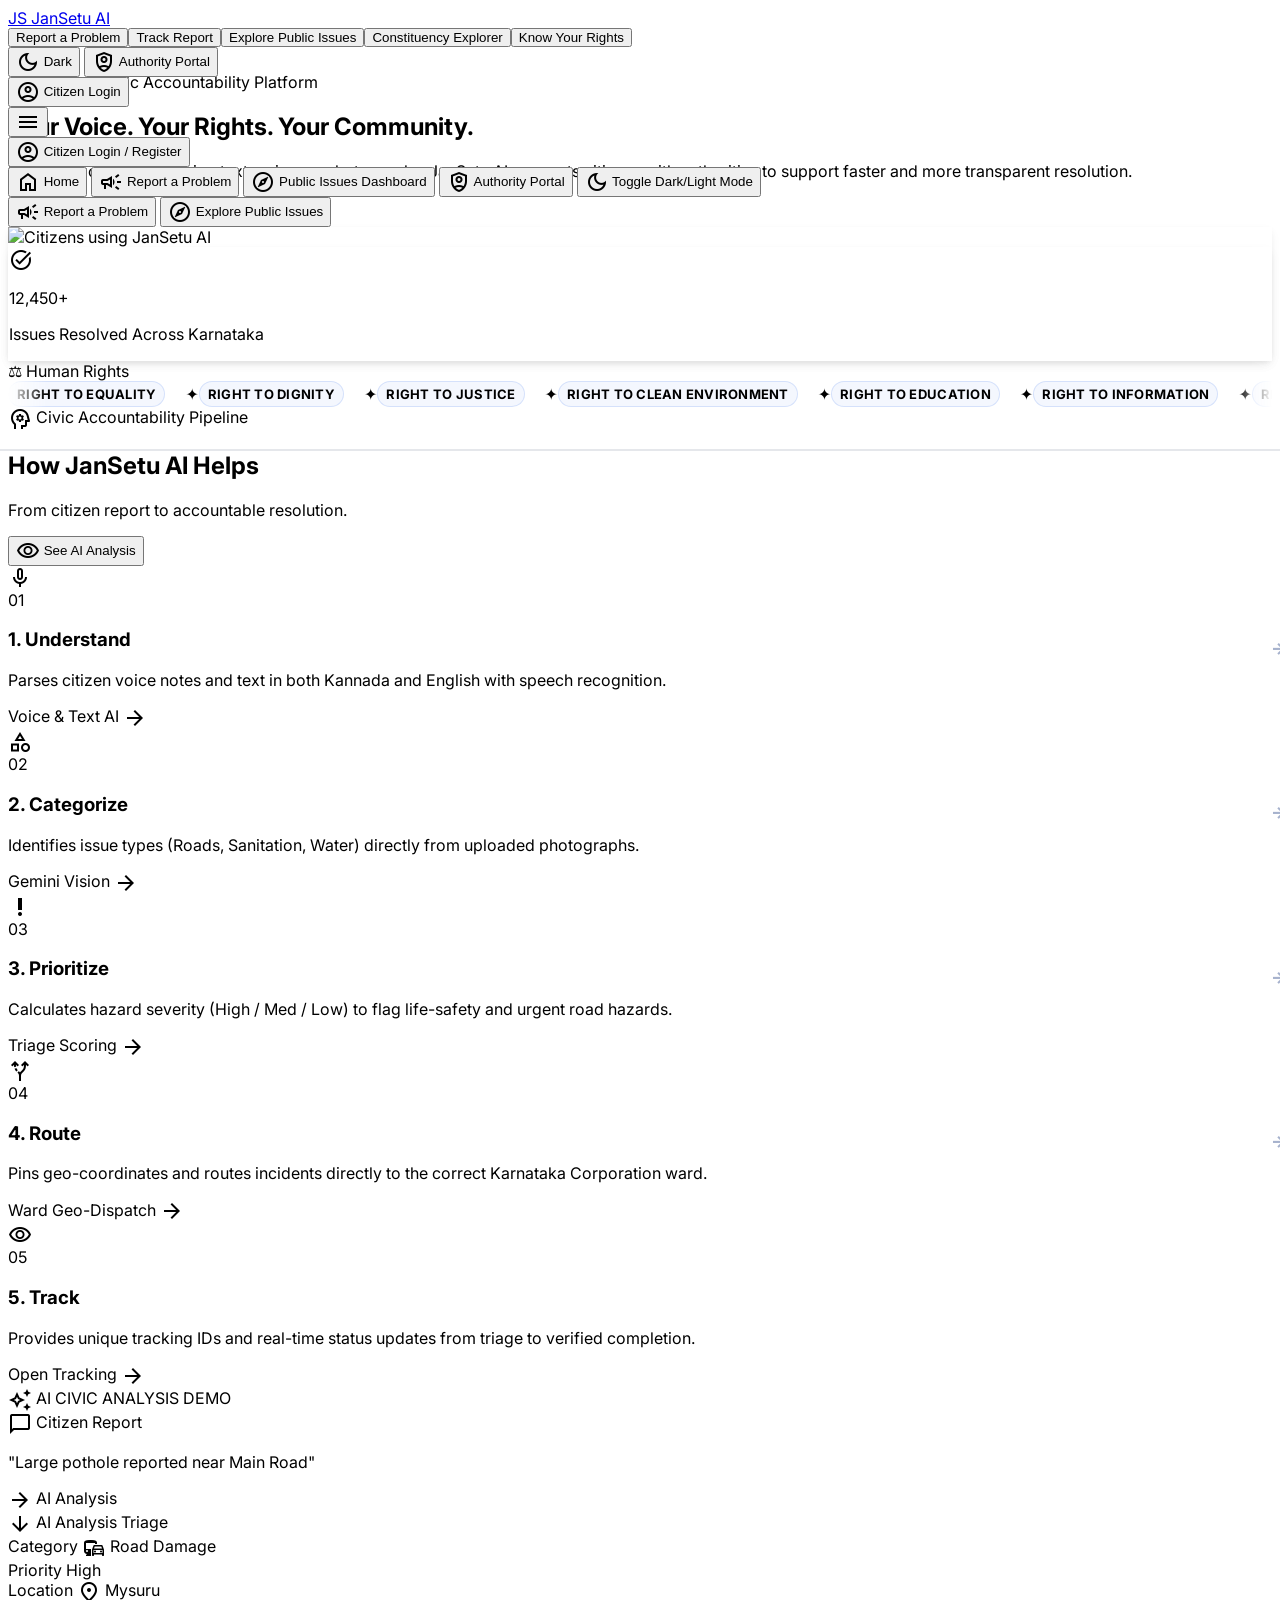
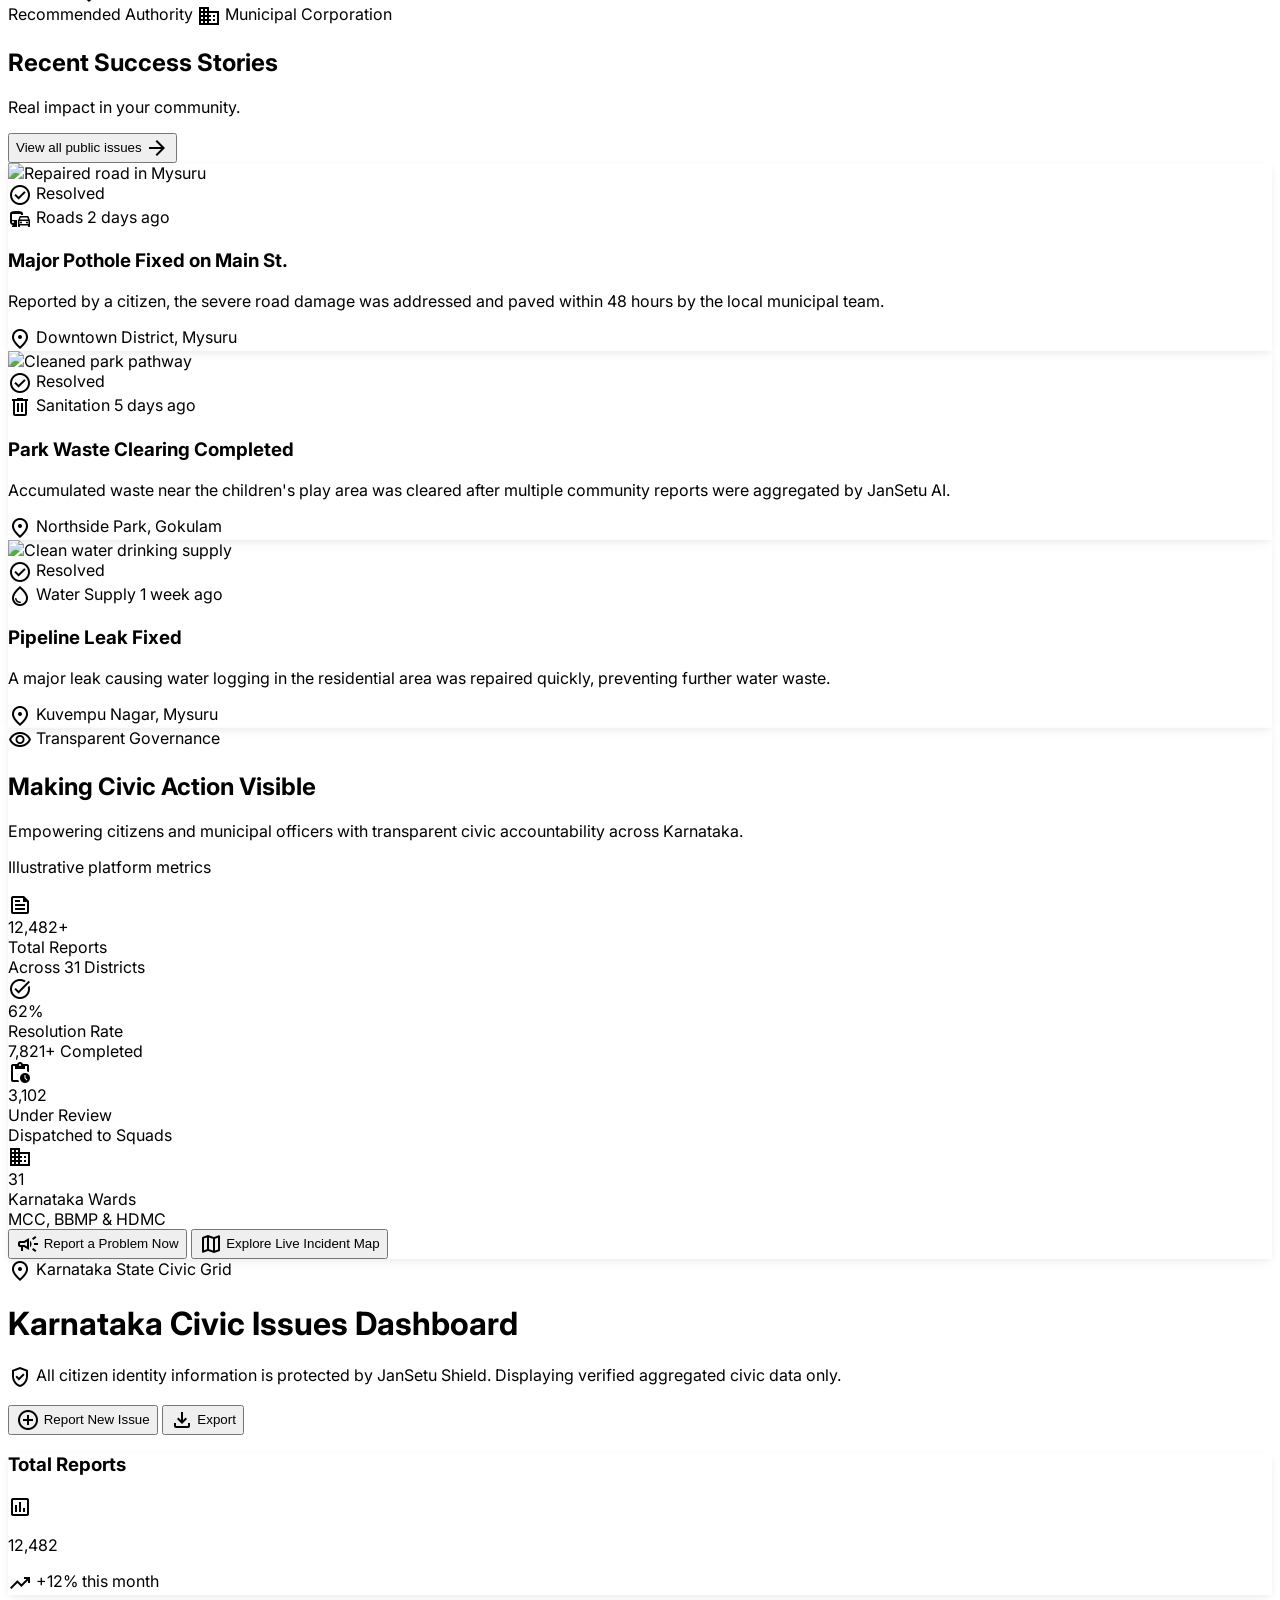
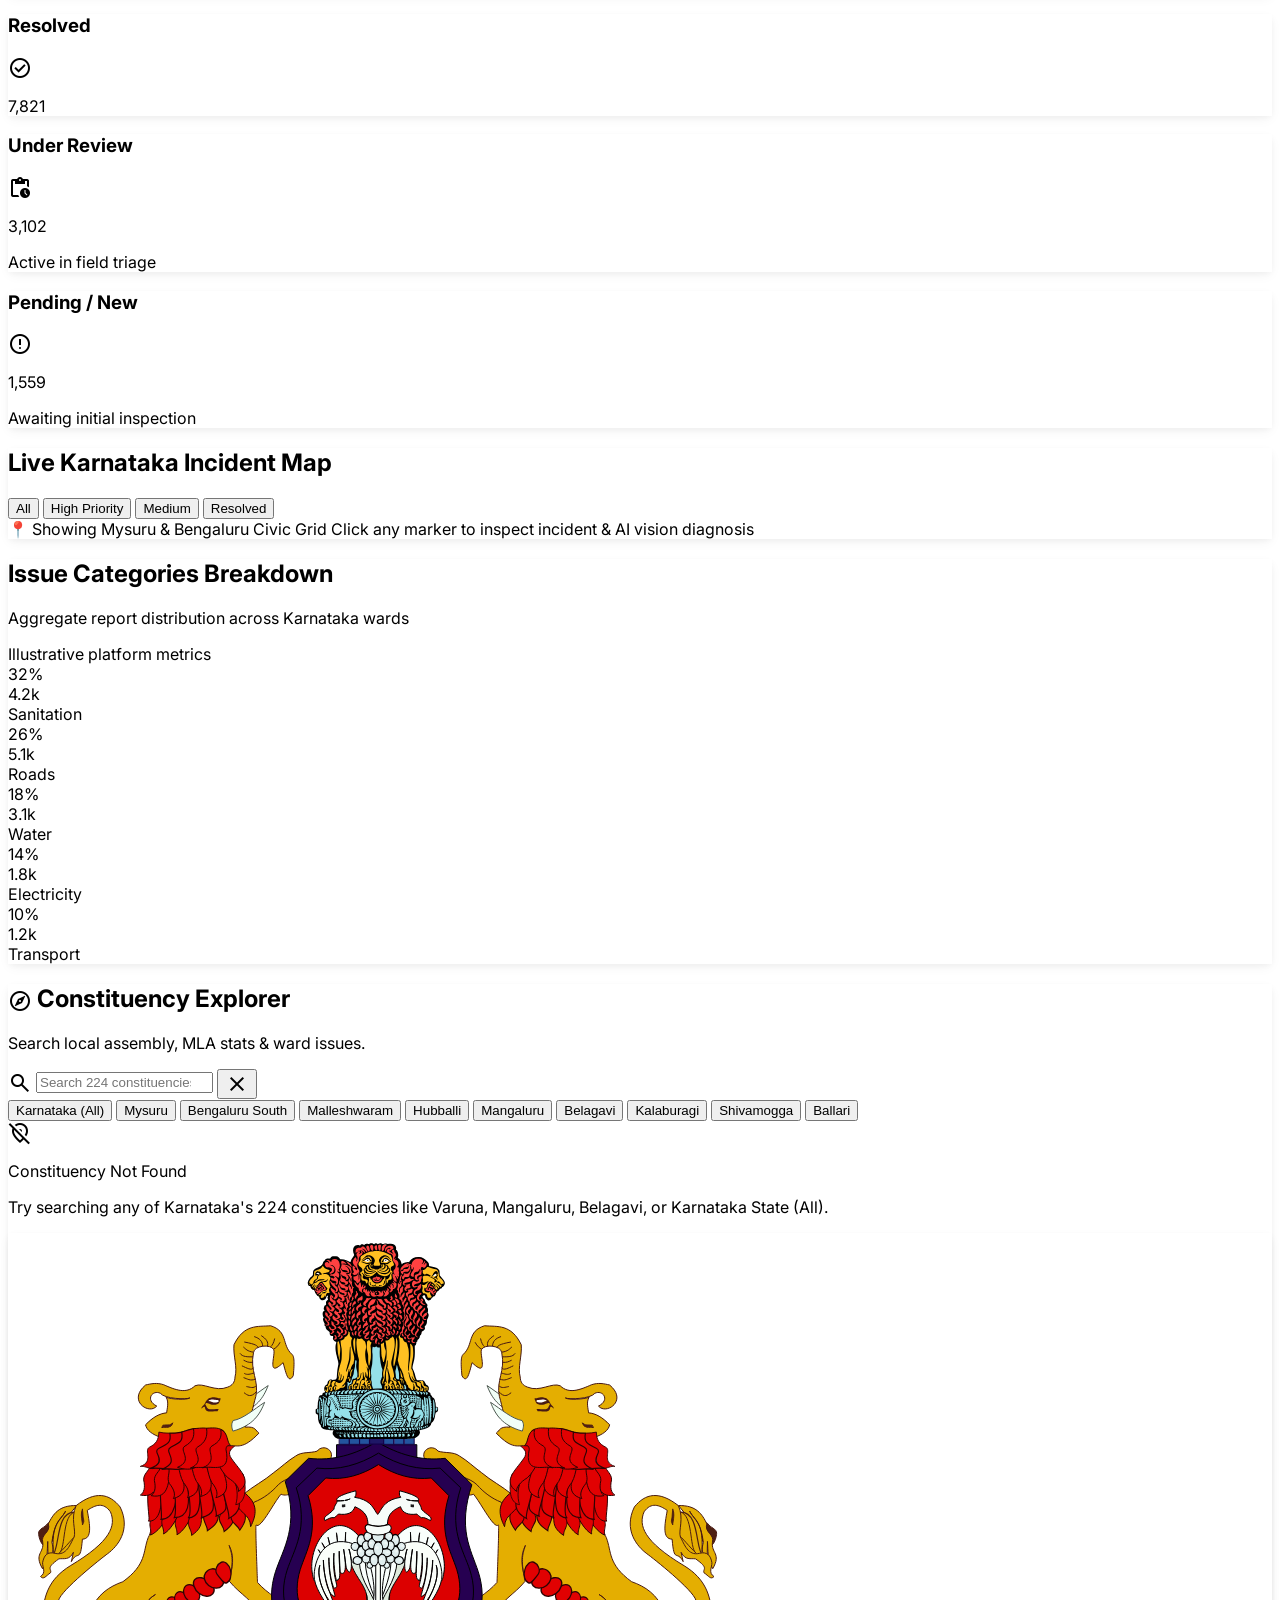
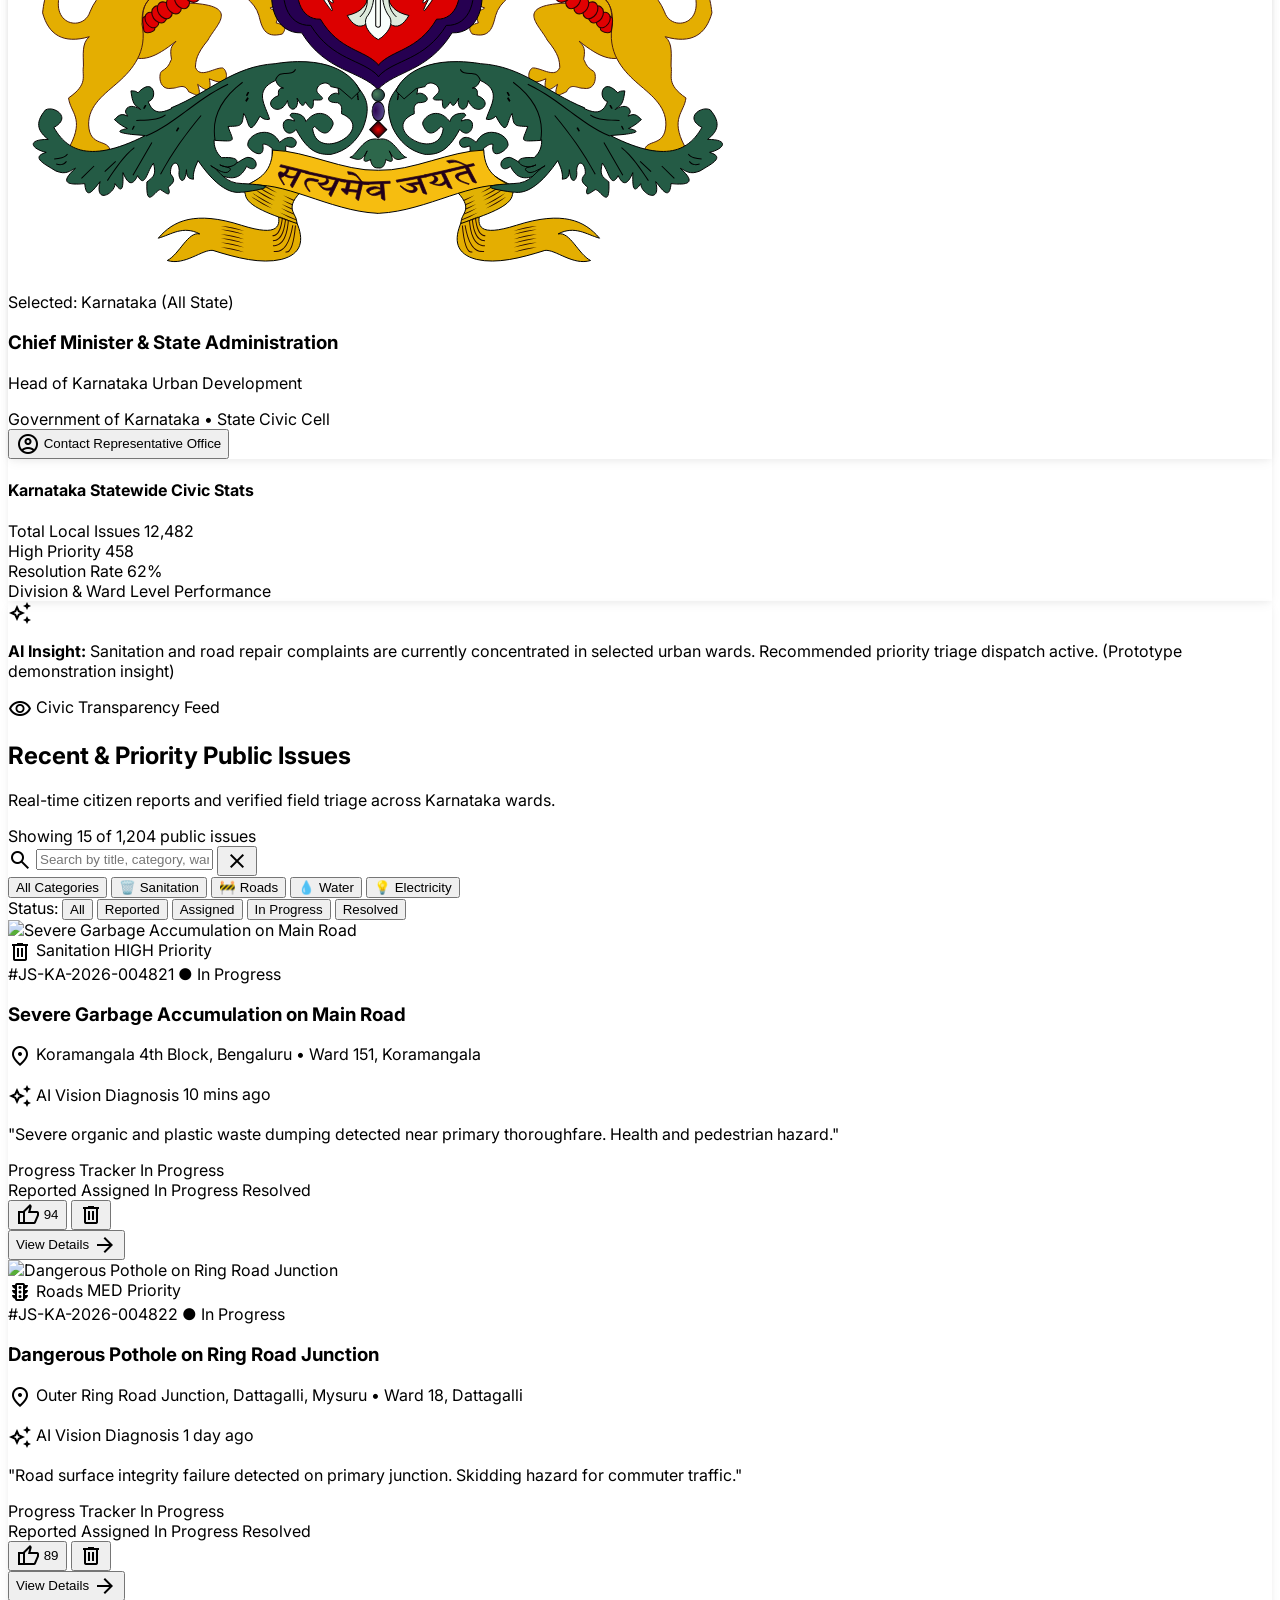
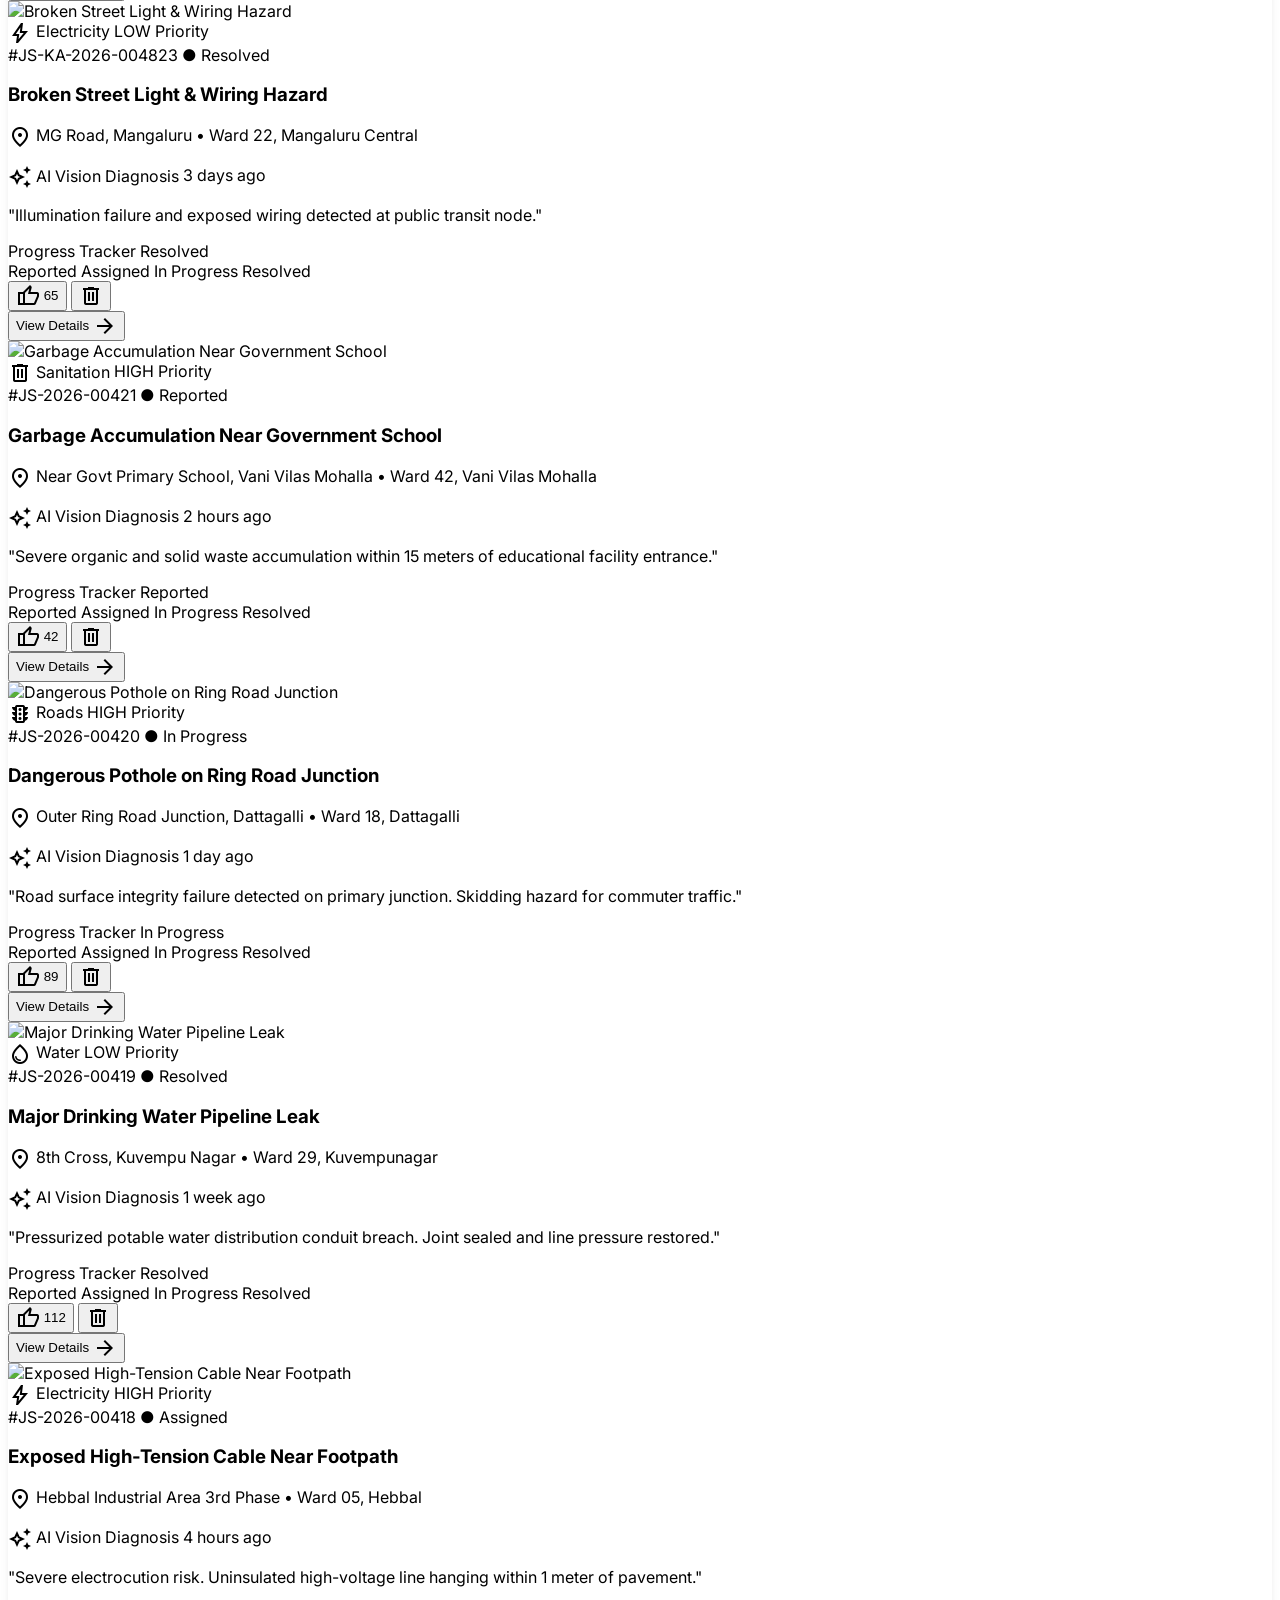
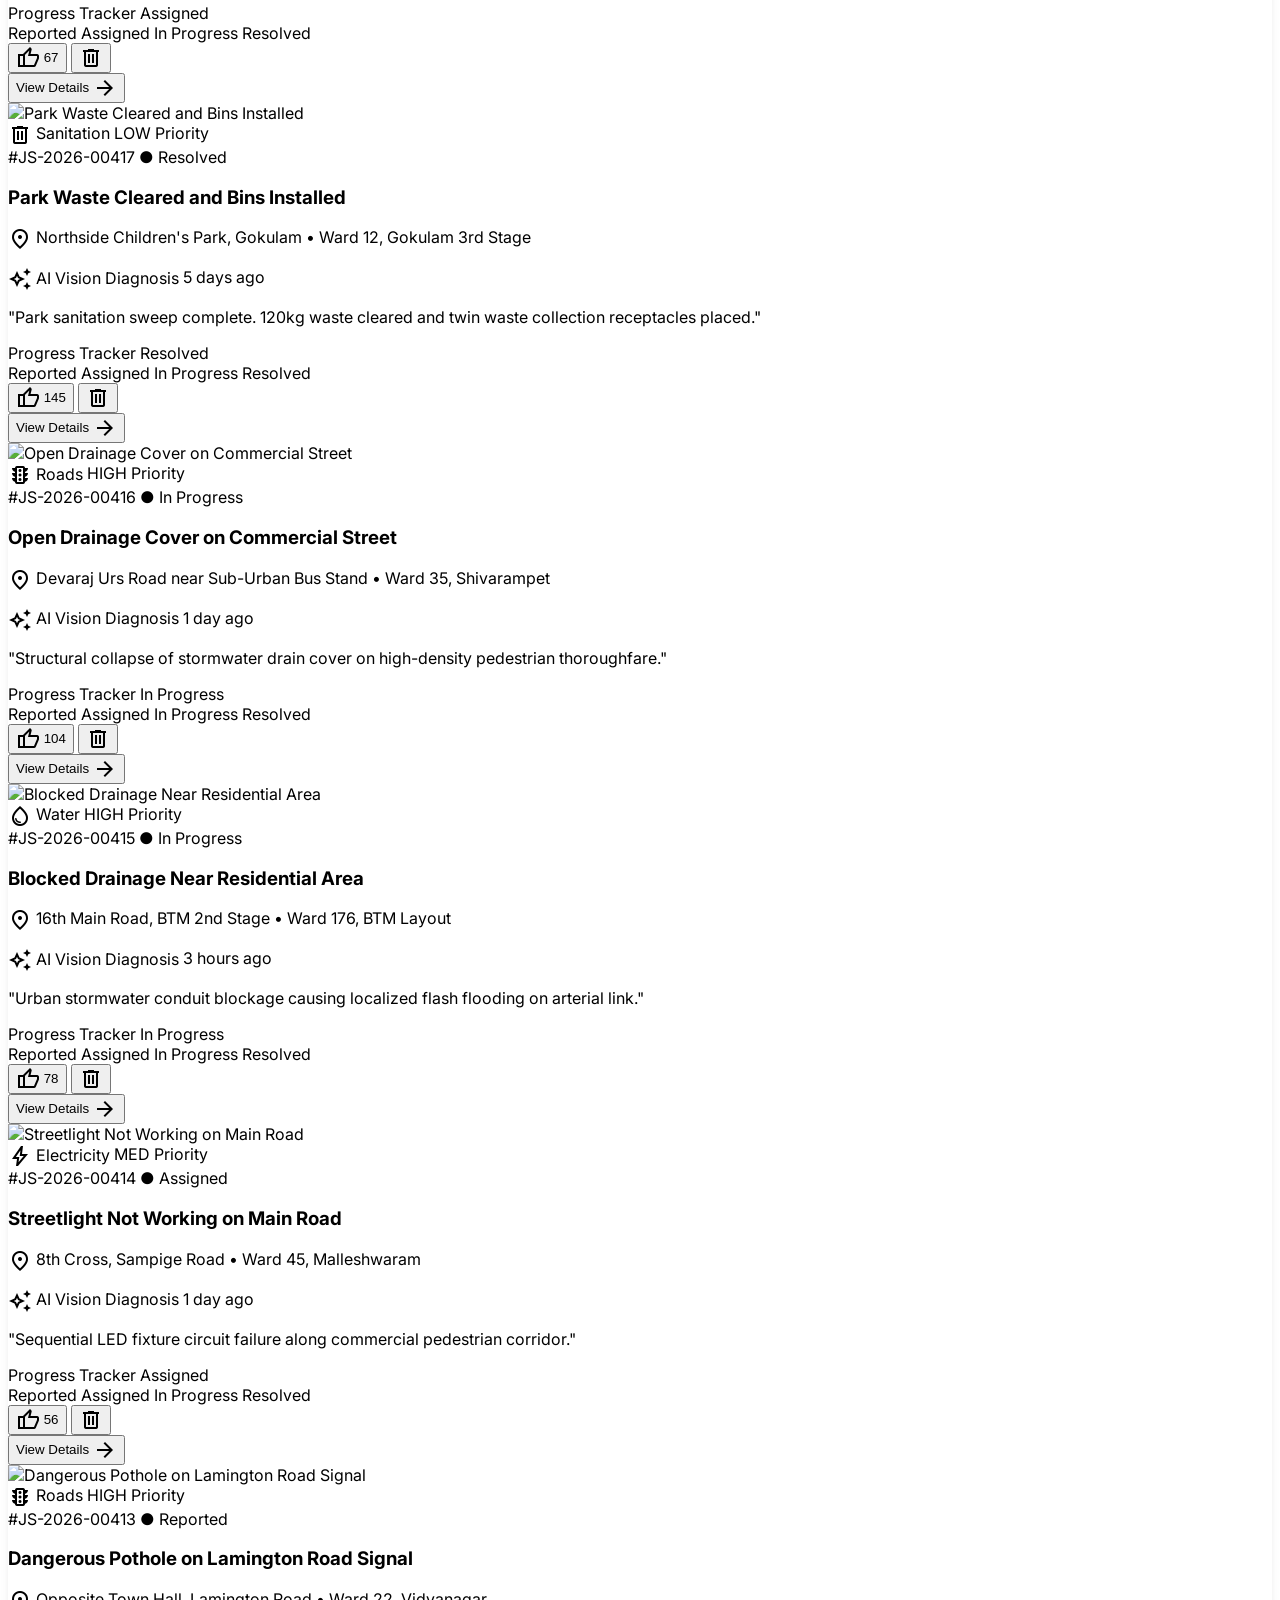
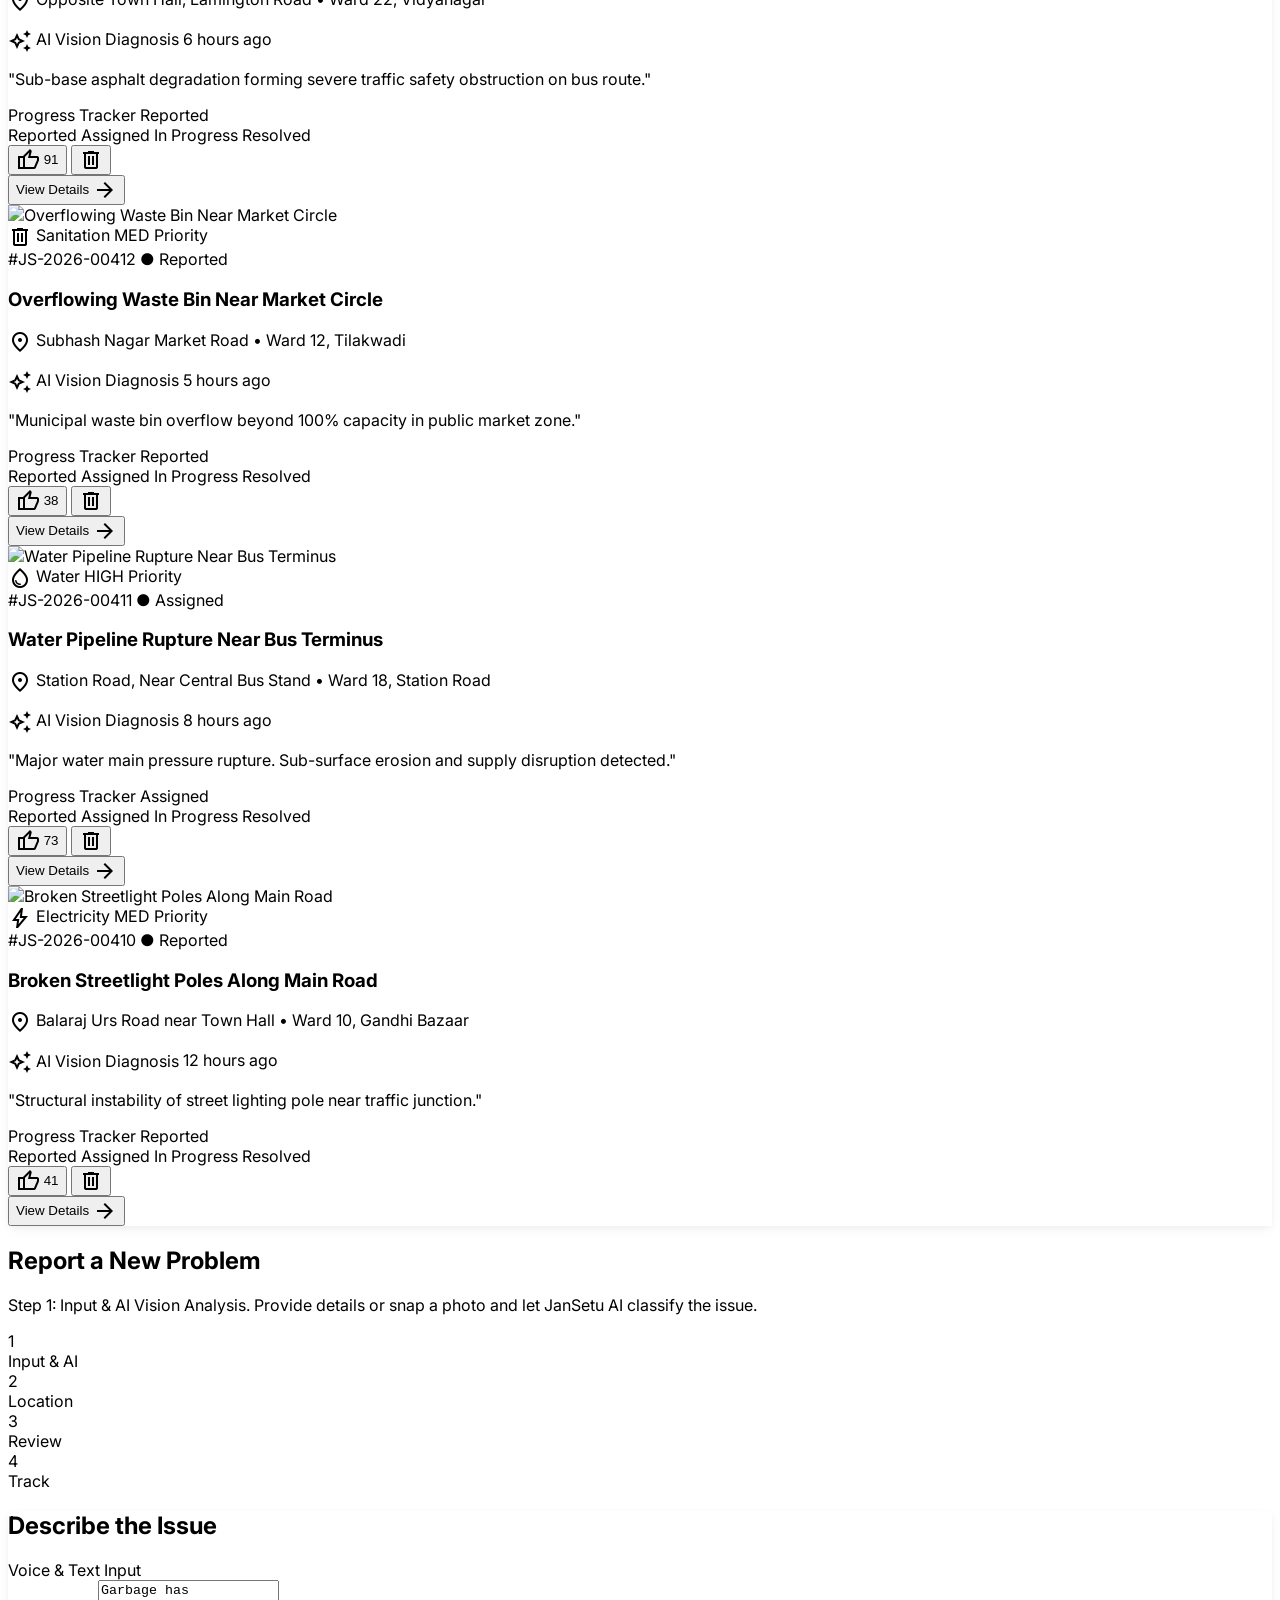
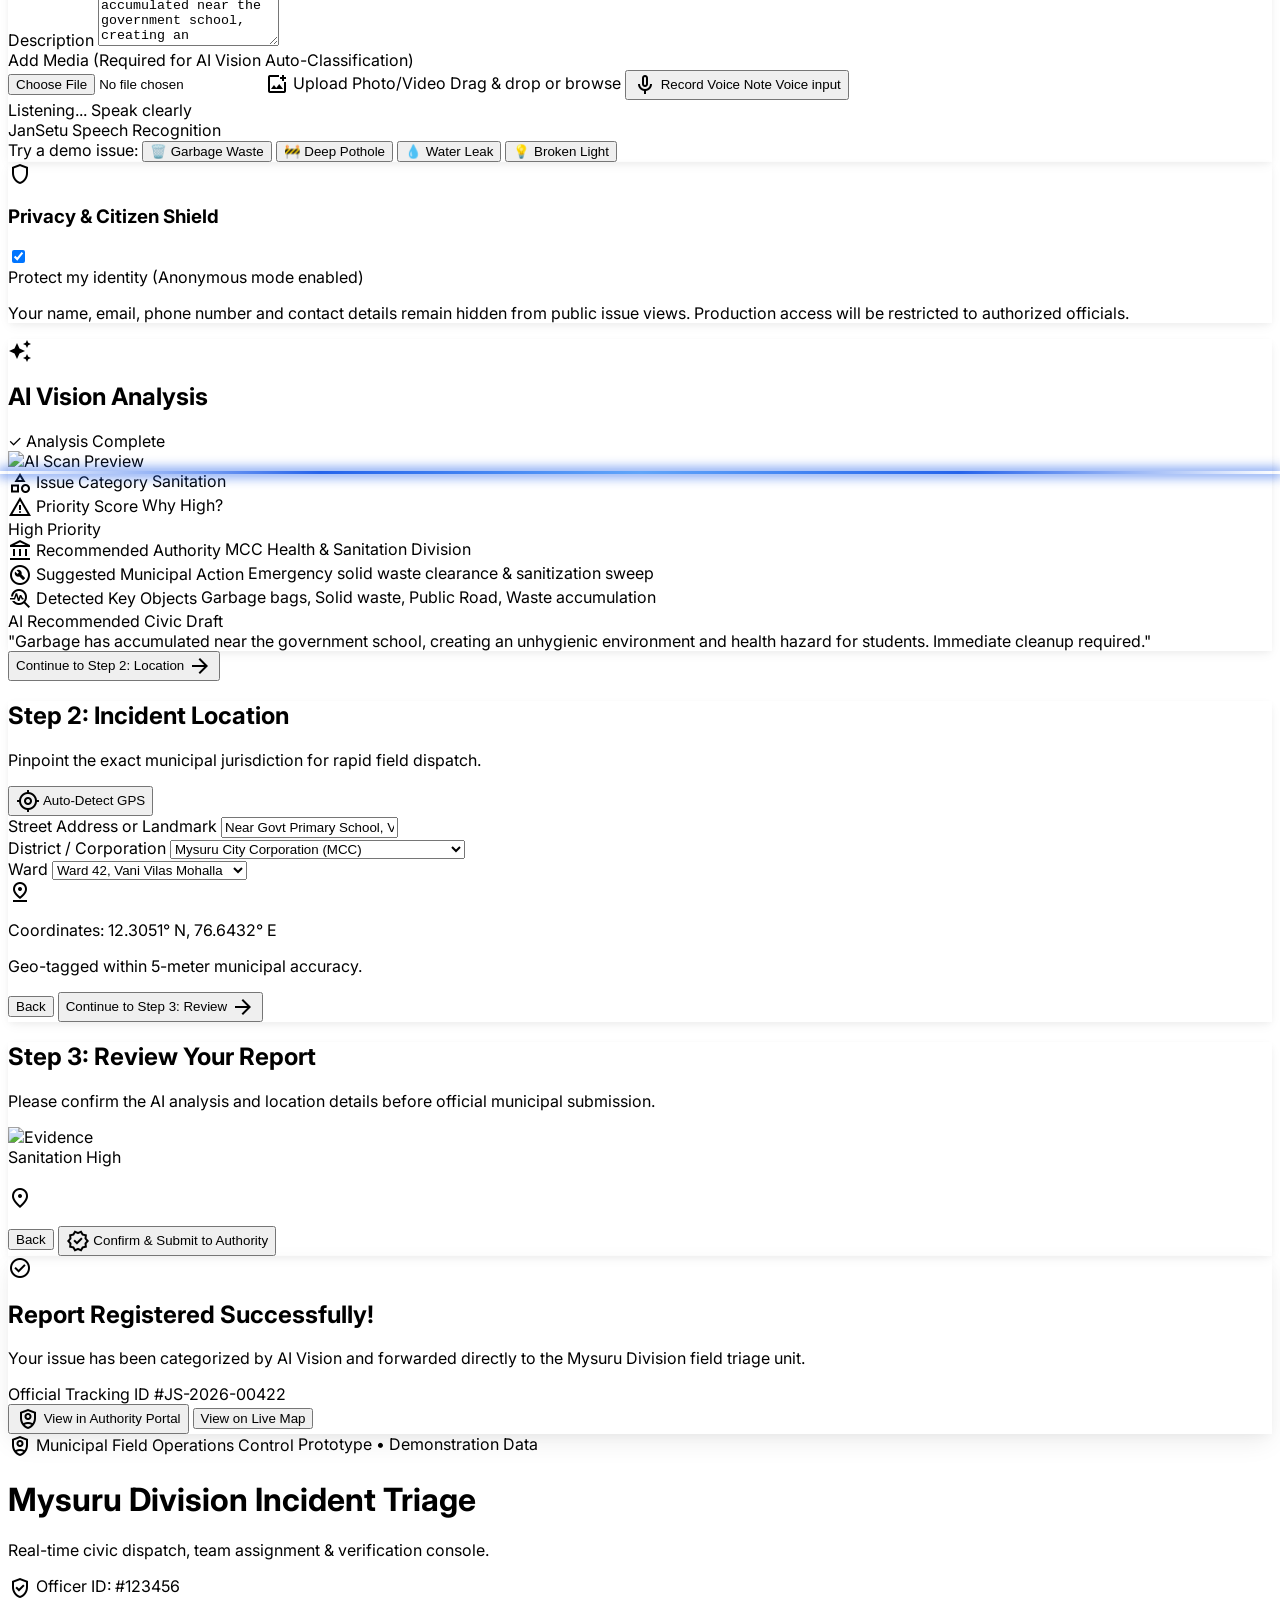
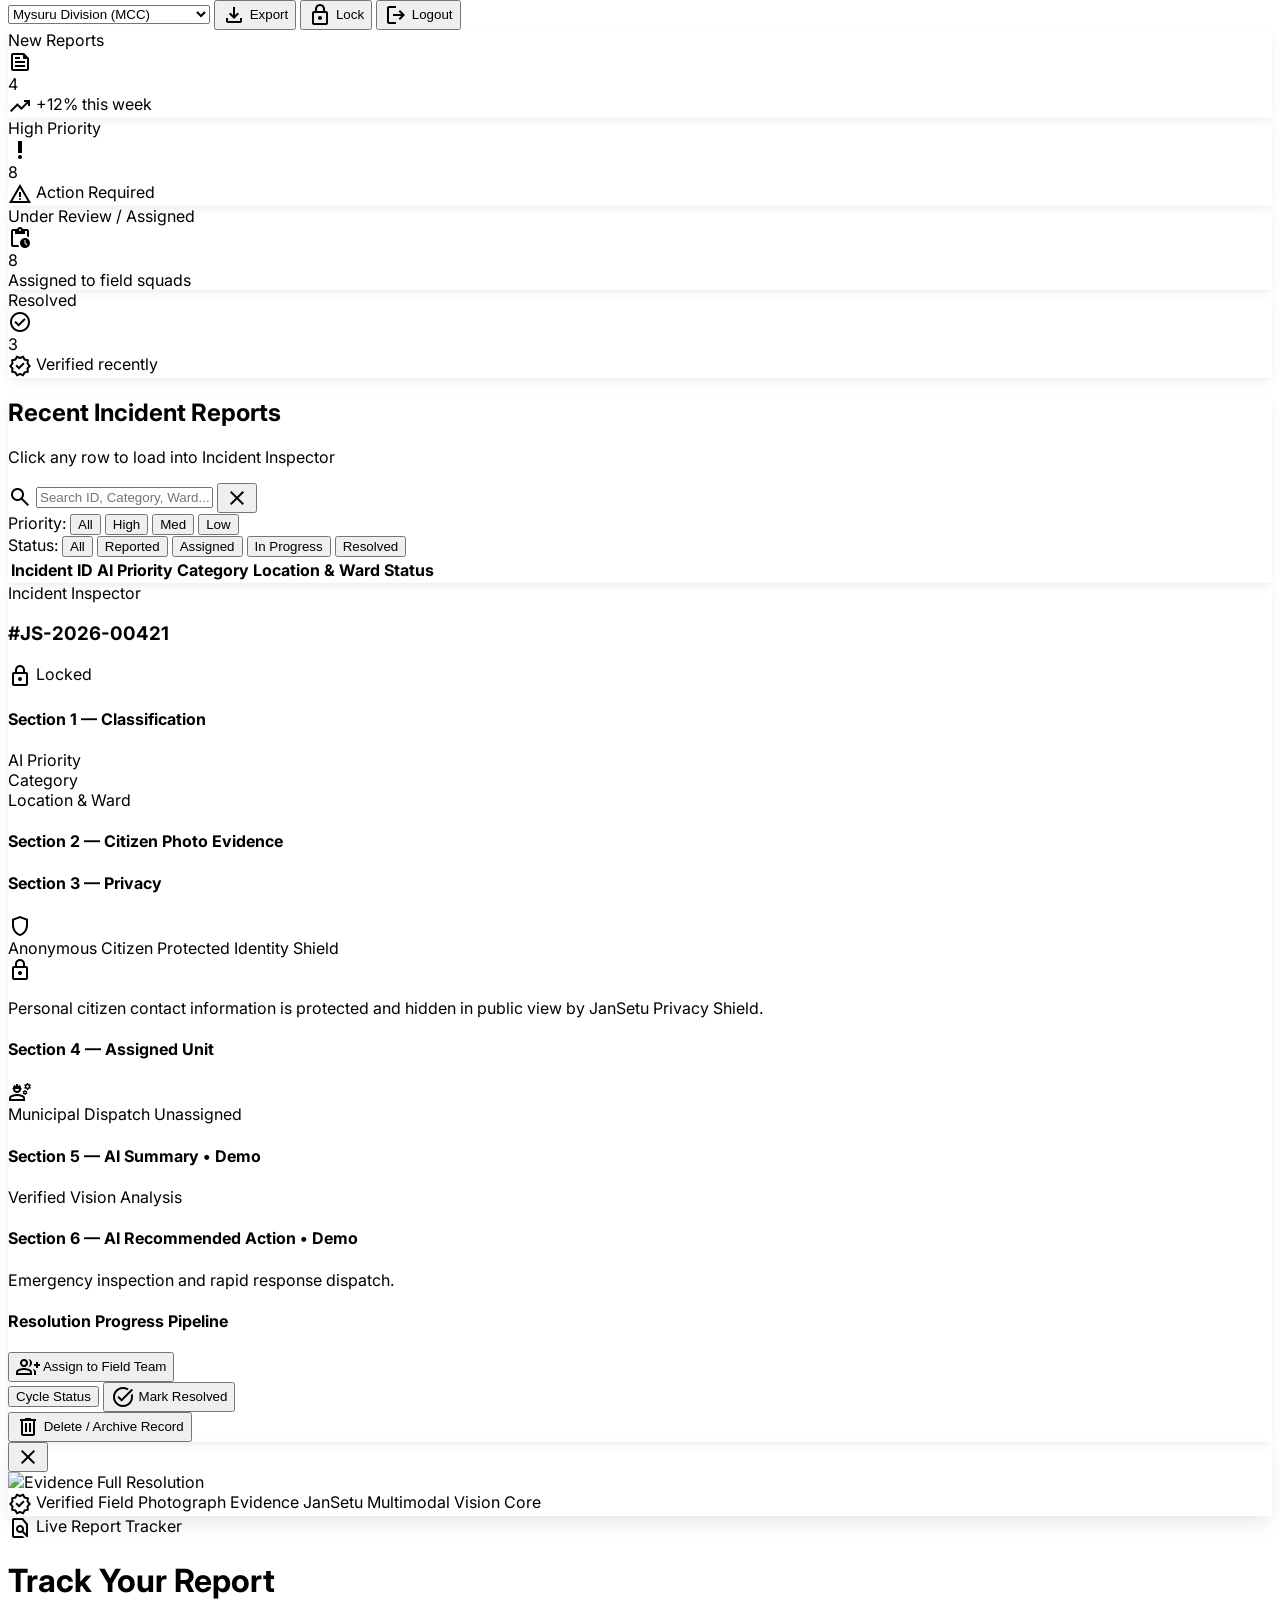
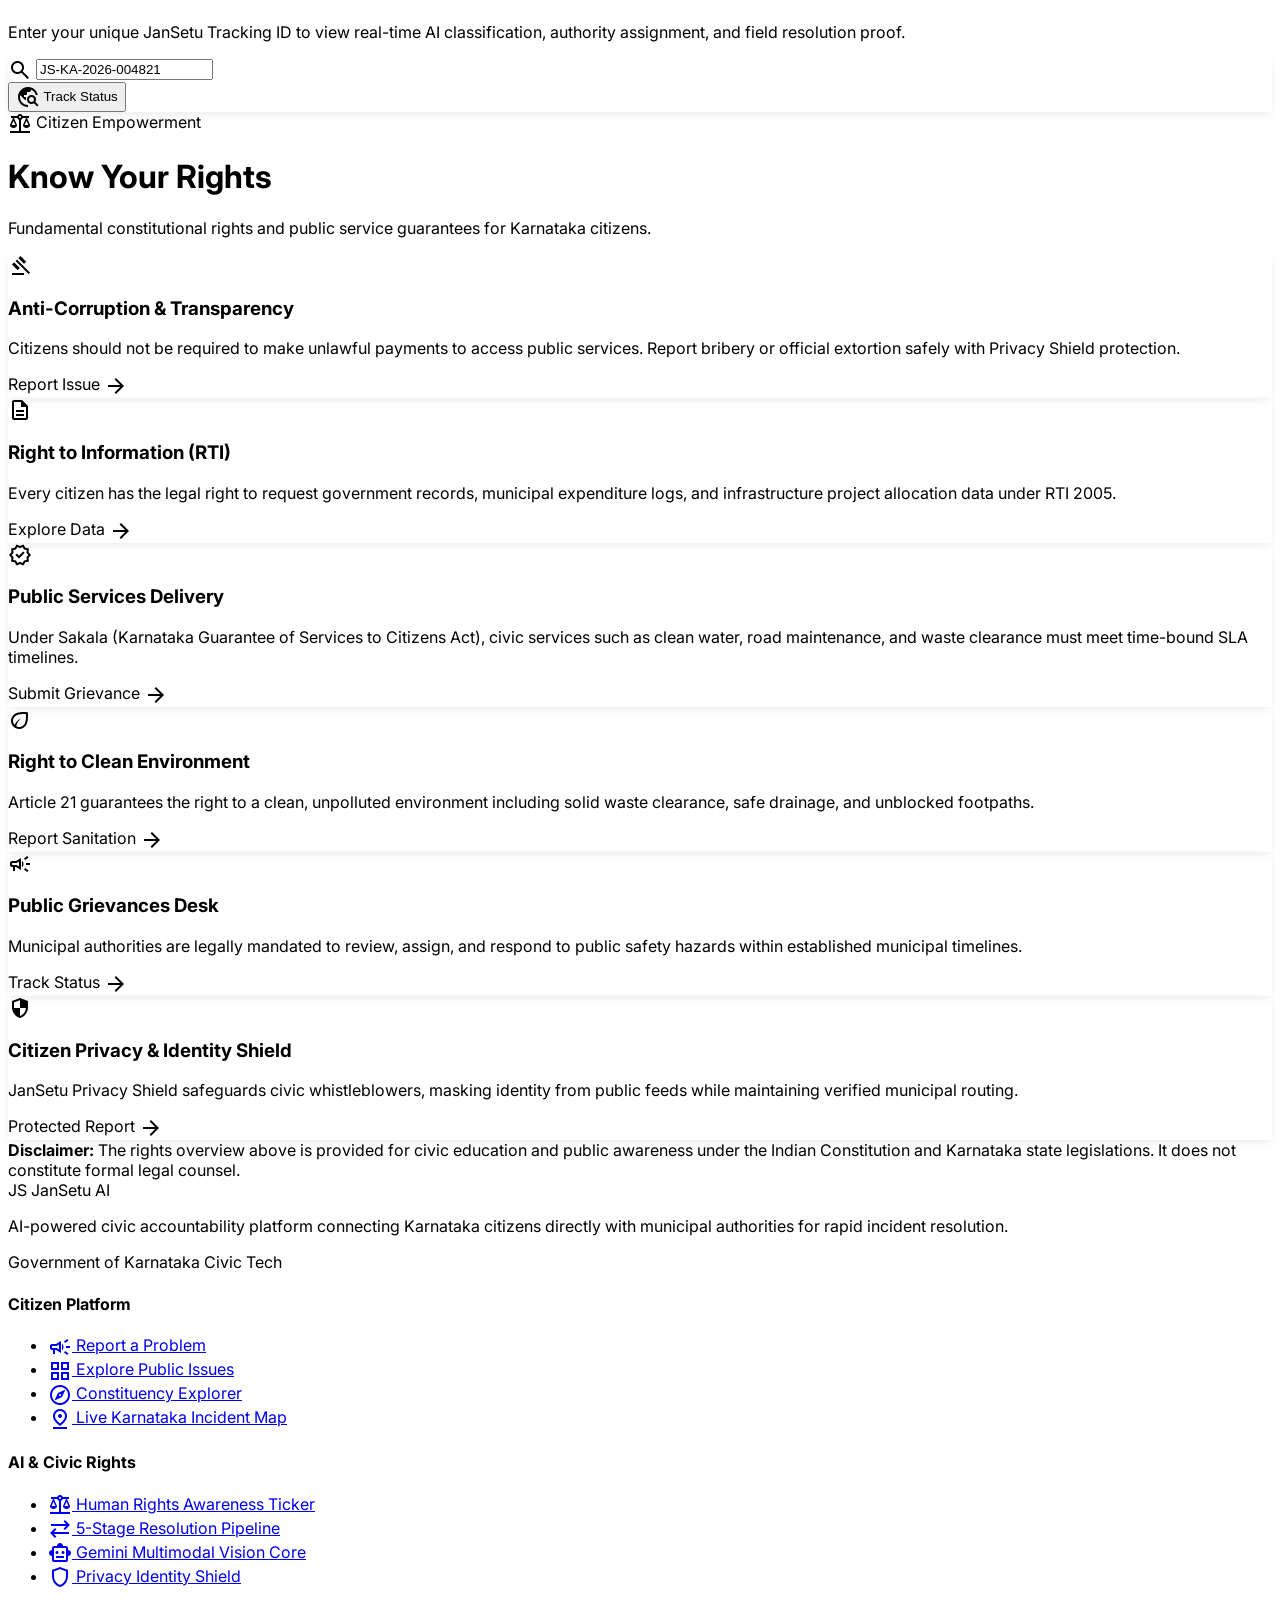
==== commit a4801810: "fix: update navbar links and remove duplicate buttons" ====
--- a/index.html
+++ b/index.html
@@ -132,9 +132,6 @@
 
       <!-- Desktop Navigation Links -->
       <nav class="hidden lg:flex gap-3 xl:gap-5 items-center h-full whitespace-nowrap flex-nowrap shrink-0">
-        <button onclick="switchView('home')" data-nav-target="home" class="nav-link text-on-surface-variant font-label-md text-xs xl:text-sm hover:text-primary transition-all flex items-center h-full px-1 whitespace-nowrap shrink-0">
-          Home
-        </button>
         <button onclick="switchView('report')" data-nav-target="report" class="nav-link text-on-surface-variant font-label-md text-xs xl:text-sm hover:text-primary transition-all flex items-center h-full px-1 whitespace-nowrap shrink-0" data-i18n="btnReport">
           Report Issue
         </button>
@@ -154,13 +151,6 @@
 
       <!-- Trailing Action Controls -->
       <div class="flex items-center gap-1.5 sm:gap-2 lg:gap-2.5 shrink-0 flex-nowrap">
-        <!-- Language Switcher Button -->
-        <button onclick="toggleLanguage()" id="lang-toggle-btn" class="h-9 px-3 rounded-full border border-primary/30 bg-primary/5 hover:bg-primary/10 text-xs font-bold text-primary flex items-center gap-1 transition-colors shadow-xs shrink-0 whitespace-nowrap" title="Switch Language (English / Kannada)">
-          <span class="material-symbols-outlined text-[16px]">language</span>
-          <span id="lang-toggle-text">English | ಕನ್ನಡ</span>
-        </button>
-
-        <!-- Dark Mode Toggle Button -->
         <!-- Dark Mode Toggle Button -->
         <button onclick="toggleDarkMode()" class="theme-toggle-btn h-9 px-3 rounded-full border border-outline-variant bg-surface hover:bg-surface-container-high text-xs font-semibold text-on-surface flex items-center gap-1.5 transition-colors shadow-xs shrink-0 whitespace-nowrap" title="Toggle Dark/Light Mode">
           <span class="theme-toggle-icon material-symbols-outlined text-[16px] text-amber-500">dark_mode</span>
